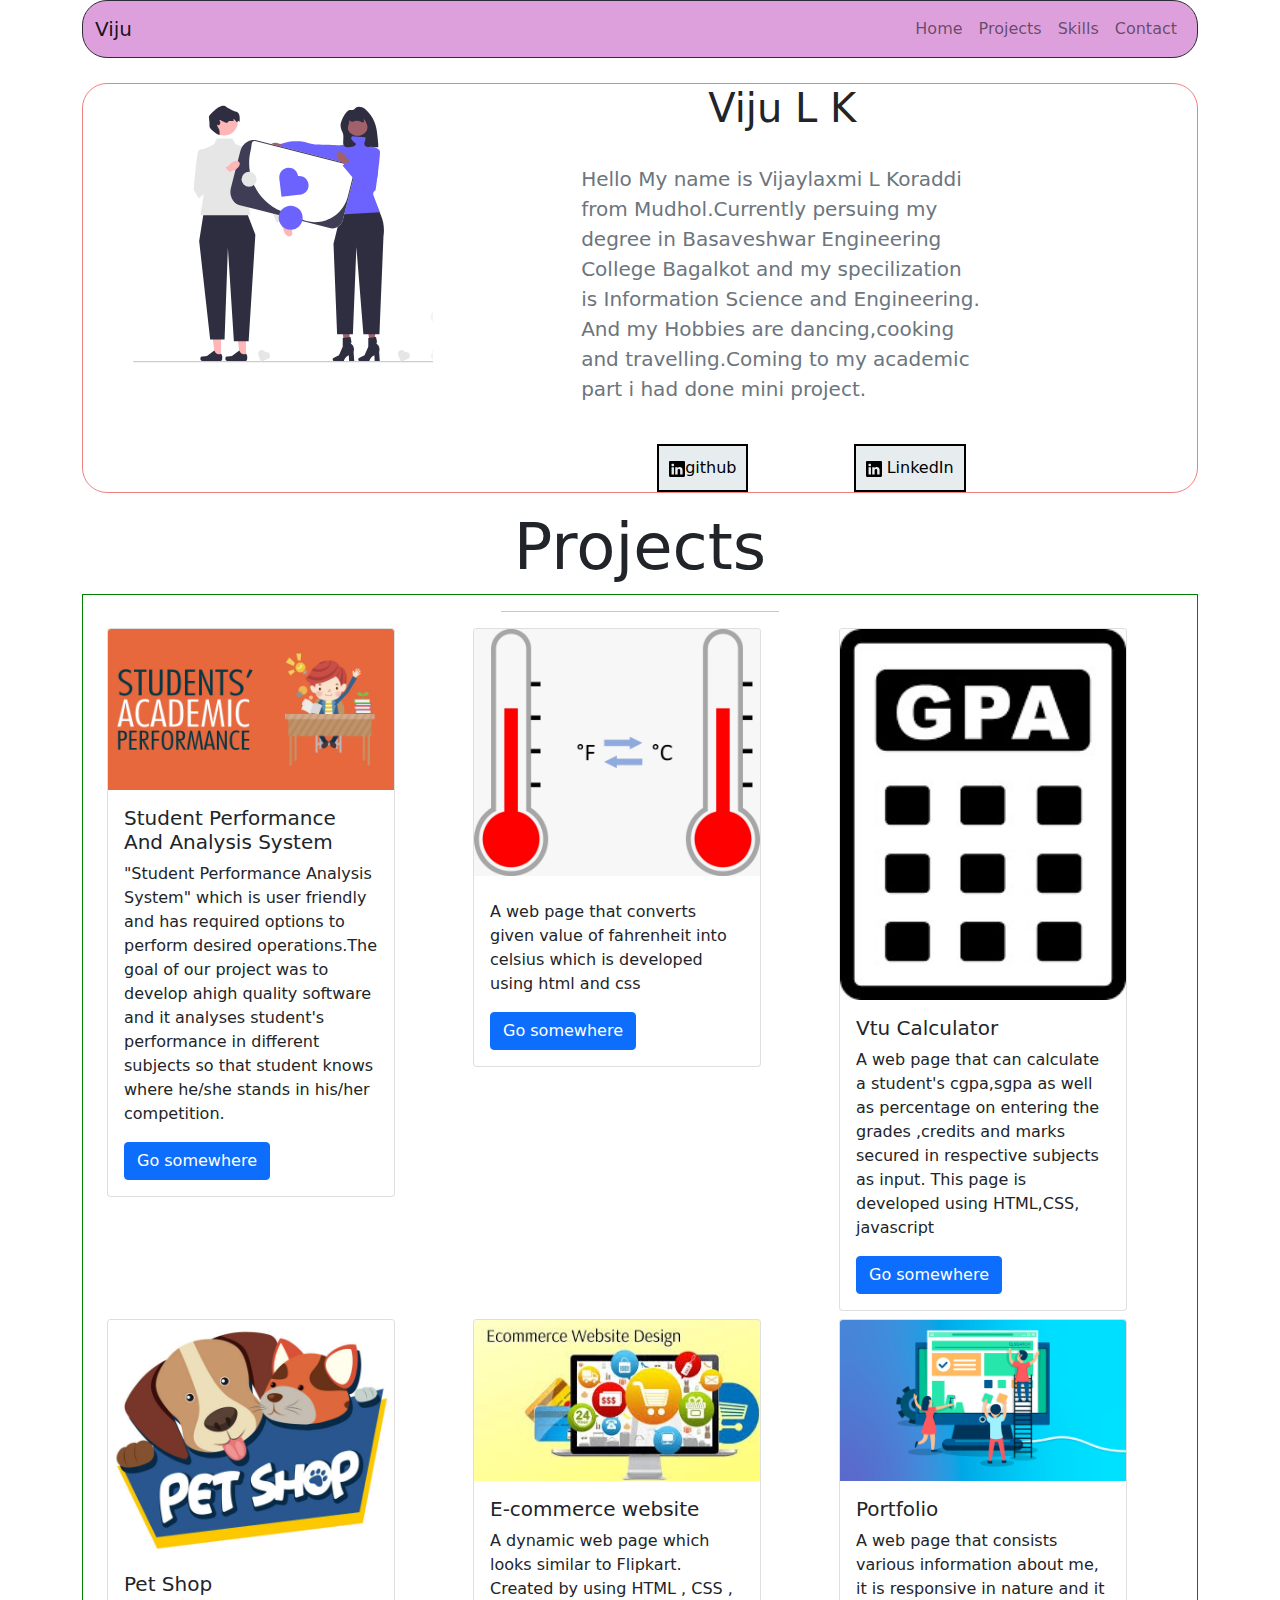
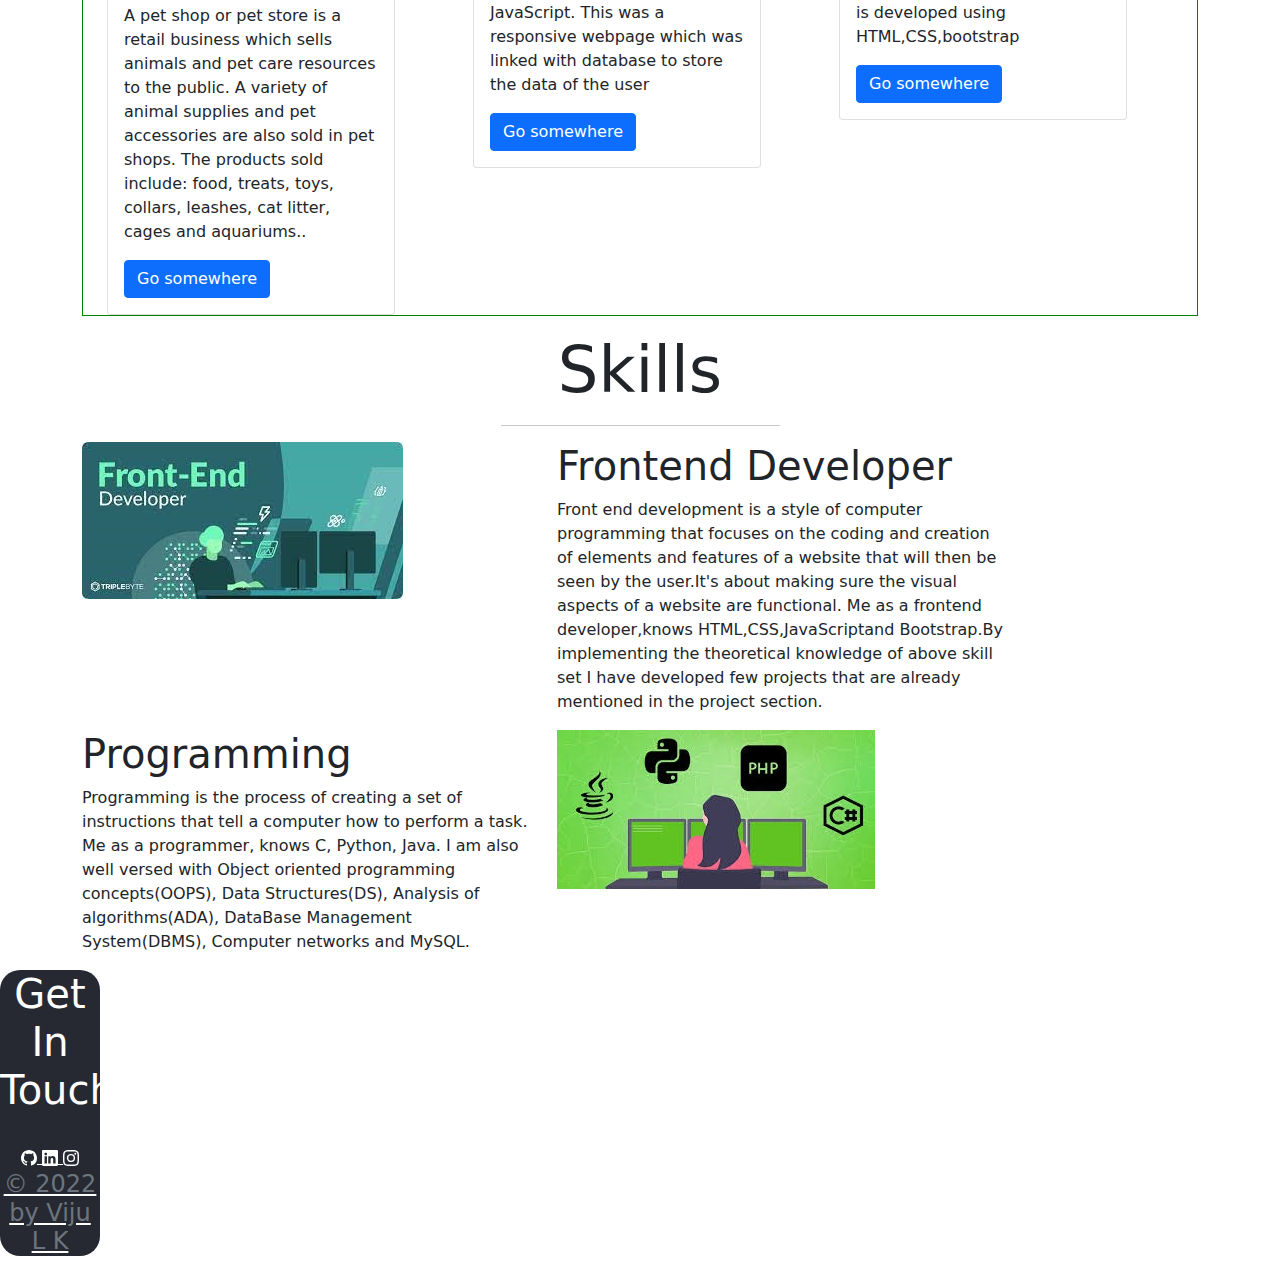
==== index.html @ 3e0feedc "Rename index7.html to index.html" ====
<!DOCTYPE html>
<html lang="en">

<head>
    <meta charset="UTF-8">
    <meta http-equiv="X-UA-Compatible" content="IE=edge">
    <meta name="viewport" content="width=device-width, initial-scale=1.0">
    <title>Document</title>
    <link rel="stylesheet" href="style11.css">
    <link rel="stylesheet" href="style4.css">

</head>

<body>
    <div class="container">
        <nav class="navbar navbar-expand-lg navbar-light sticky-top" style="background-color:plum;border:1px solid #2D2D34;border-radius:25px;">
            <div class="container">
                <a class="navbar-brand display-6" href="#">Viju</a>
            <button class="navbar-toggler" type="button" data-toggle="collapse" data-target="#navbarSupportedContent" aria-controls="navbarSupportedContent" aria-expanded="false" aria-label="Toggle navigation">
              <span class="navbar-toggler-icon"></span>
            </button>
          
            <div class="collapse navbar-collapse" id="navbarSupportedContent">
              <ul class="navbar-nav ms-auto">
                <li class="nav-item active">
                  <a class="nav-link" href="#">Home</a>
                </li>
                <li class="nav-item active">
                  <a class="nav-link" href="#projectid">Projects</a>
                </li>
                <li class="nav-item active">
                  <a class="nav-link" href="#skillnav">Skills</a>
                </li>
                <li class="nav-item active">
                  <a class="nav-link" href="#contactnav">Contact</a>
                </li>
              </ul>
            </div>
            </div>
          </nav>

        <div class="homestyle">
            <div class="row">
                <div class="col-sm-5">
                    <img src="undraw.svg" alt="image!!" style="margin-left:50px;height:300px;width:300px">
                </div>

                <div class="col-sm-5 col-12">
                    <h1 style="text-align: center;">Viju L K</h1>
                    <p class="lead text-muted p-4">Hello My name is Vijaylaxmi L Koraddi from Mudhol.Currently persuing
                        my degree in Basaveshwar Engineering College Bagalkot and my specilization is Information
                        Science and Engineering.
                        And my Hobbies are dancing,cooking and travelling.Coming to my academic part i had done mini
                        project.
                    </p>

                    <button type="button">
                        <svg xmlns="http://www.w3.org/2000/svg" width="16" height="16" fill="currentColor"
                            class="bi bi-github" viewB0x="0 0 16 16">
                            <path
                                d="M0 1.146C0 .513.526 0 1.175 0h13.65C15.474 0 16 .513 16 1.146v13.708c0 .633-.526 1.146-1.175 1.146H1.175C.526 16 0 15.487 0 14.854V1.146zm4.943 12.248V6.169H2.542v7.225h2.401zm-1.2-8.212c.837 0 1.358-.554 1.358-1.248-.015-.709-.52-1.248-1.342-1.248-.822 0-1.359.54-1.359 1.248 0 .694.521 1.248 1.327 1.248h.016zm4.908 8.212V9.359c0-.216.016-.432.08-.586.173-.431.568-.878 1.232-.878.869 0 1.216.662 1.216 1.634v3.865h2.401V9.25c0-2.22-1.184-3.252-2.764-3.252-1.274 0-1.845.7-2.165 1.193v.025h-.016a5.54 5.54 0 0 1 .016-.025V6.169h-2.4c.03.678 0 7.225 0 7.225h2.4z" />
                        </svg>github</button>

                    <button type="button">
                        <svg xmlns="http://www.w3.org/2000/svg" width="16" height="16" fill="currentColor"
                            class="bi bi-linkedin" viewBox="0 0 16 16">
                            <path
                                d="M0 1.146C0 .513.526 0 1.175 0h13.65C15.474 0 16 .513 16 1.146v13.708c0 .633-.526 1.146-1.175 1.146H1.175C.526 16 0 15.487 0 14.854V1.146zm4.943 12.248V6.169H2.542v7.225h2.401zm-1.2-8.212c.837 0 1.358-.554 1.358-1.248-.015-.709-.52-1.248-1.342-1.248-.822 0-1.359.54-1.359 1.248 0 .694.521 1.248 1.327 1.248h.016zm4.908 8.212V9.359c0-.216.016-.432.08-.586.173-.431.568-.878 1.232-.878.869 0 1.216.662 1.216 1.634v3.865h2.401V9.25c0-2.22-1.184-3.252-2.764-3.252-1.274 0-1.845.7-2.165 1.193v.025h-.016a5.54 5.54 0 0 1 .016-.025V6.169h-2.4c.03.678 0 7.225 0 7.225h2.4z" />
                        </svg> LinkedIn</button>
                    </button>
                </div>

            </div>

        </div>
        <div class="projectstyling" id="projectid">
            <h1 class="display-3 text-center mt-3">Projects</h1>
            <div class="cardbox">
                <hr class="w-25 mx-auto">
                <div class="row g-sm-2" style="margin-left: 20px;">
                    <div class="col-sm-4">
                        <div class="card" style="width: 18rem;">
                            <img src="Student.jpg" class="card-img-top img-fluid" alt="...">
                            <div class="card-body">
                                <h5 class="card-title">Student Performance And Analysis System</h5>
                                <p class="card-text">"Student Performance Analysis System" which is user friendly and has required options to
                                    perform desired operations.The goal of our project was to develop ahigh quality software and it
                                    analyses student's performance in different subjects so that student knows where he/she stands
                                    in his/her competition.</p>
                                <a href="#" class="btn btn-primary">Go somewhere</a>
                            </div>
                        </div>
                    </div>
                    <div class="col-sm-4">
                        <div class="card" style="width: 18rem;">
                            <img src="Temp.jpg" class="card-img-top img-fluid" alt="...">
                            <div class="card-body">
                                <h5 class="Temperature Convertor"></h5>
                                <p class="card-text">A web page that converts given value of fahrenheit into celsius which is developed using html and css</p>
                                <a href="#" class="btn btn-primary">Go somewhere</a>
                            </div>
                        </div>
                    </div>
                    <div class="col-sm-4">
                        <div class="card" style="width: 18rem;">
                            <img src="VTU.jpg" class="card-img-top img-fluid" alt="...">
                            <div class="card-body">
                                <h5 class="card-title">Vtu Calculator</h5>
                                <p class="card-text">A web page that can calculate a student's cgpa,sgpa as well as percentage on entering the grades ,credits and marks secured in respective subjects as input. This page is developed using HTML,CSS, javascript</p>
                                <a href="#" class="btn btn-primary">Go somewhere</a>
                            </div>
                        </div>
                    </div>
                    <div class="col-sm-4">
                        <div class="card" style="width: 18rem;">
                            <img src="Pet.jpg" class="card-img-top img-fluid" alt="...">
                            <div class="card-body">
                                <h5 class="card-title">Pet Shop</h5>
                                <p class="card-text">A pet shop or pet store is a retail business which sells animals and pet care resources to the public. A variety of animal supplies and pet accessories are also sold in pet shops. The products sold include: food, treats, toys, collars, leashes, cat litter, cages and aquariums..</p>
                                <a href="#" class="btn btn-primary">Go somewhere</a>
                            </div>
                        </div>
                    </div>
                    <div class="col-sm-4">
                        <div class="card" style="width: 18rem;">
                            <img src="Ec.jpg" class="card-img-top img-fluid" alt="...">
                            <div class="card-body">
                                <h5 class="card-title">E-commerce website</h5>
                                <p class="card-text">A dynamic web page which looks similar to Flipkart. Created by using HTML , CSS , JavaScript. This was a responsive webpage which was linked with database to store the data of the user</p>
                                <a href="#" class="btn btn-primary">Go somewhere</a>
                            </div>
                        </div>
                    </div>
                    <div class="col-sm-4">
                        <div class="card" style="width: 18rem;">
                            <img src="Portfolio.jpg" class="card-img-top img-fluid" alt="...">
                            <div class="card-body">
                                <h5 class="card-title">Portfolio</h5>
                                <p class="card-text">A web page that consists various information about me, it is responsive in nature and it is developed using HTML,CSS,bootstrap</p>
                                <a href="#" class="btn btn-primary">Go somewhere</a>
                            </div>
                        </div>
                    </div>
                </div>
            </div>
        </div>
        <div class="skillstyling" id="skillnav">
            <h1 class="display-3 text-center mt-3">Skills</h1>
            <hr class="w-25 mx-auto">
        </div>
        <div class="row">
            <div class="col-sm-5">
                <img src="frontend.jpg" alt="">
            </div>

            <div class="col-sm-5">
                <h1>Frontend Developer</h1>
                <p>Front end development is a style of computer programming that focuses on the coding and creation of elements and features of a website that will then be seen by the user.It's about making sure the visual aspects of a website are functional. Me as a frontend developer,knows HTML,CSS,JavaScriptand Bootstrap.By implementing the theoretical knowledge of above skill set I have developed few projects that are already mentioned in the project section.
                    </p>
            </div>

        </div>
        <div class="row">
            <div class="col-sm-5">
                <h1>Programming</h1>
                <p>Programming is the process of creating a set of instructions that tell a computer how to perform a task. Me as a programmer, knows C, Python, Java. I am also well versed with Object oriented programming concepts(OOPS), Data Structures(DS), Analysis of algorithms(ADA), DataBase Management System(DBMS), Computer networks and MySQL.
                   
                </p>
            </div>

            <div class="col-sm-5">
                <img src="Pgm.jpg" alt="">
            </div>
        </div>
    </div>

    <div class="footerstyling" id="contactnav">
        <h1 style="text-align:center">Get In Touch</h1>
        <div class="socialmedia">
            <a href="" style="text-align:center">
                <center>
                    <svg xmlns="http://www.w3.org/2000/svg" width="16" height="16" fill="currentColor"
                        class="bi bi-github" viewBox="0 0 16 16">
                        <path
                            d="M8 0C3.58 0 0 3.58 0 8c0 3.54 2.29 6.53 5.47 7.59.4.07.55-.17.55-.38 0-.19-.01-.82-.01-1.49-2.01.37-2.53-.49-2.69-.94-.09-.23-.48-.94-.82-1.13-.28-.15-.68-.52-.01-.53.63-.01 1.08.58 1.23.82.72 1.21 1.87.87 2.33.66.07-.52.28-.87.51-1.07-1.78-.2-3.64-.89-3.64-3.95 0-.87.31-1.59.82-2.15-.08-.2-.36-1.02.08-2.12 0 0 .67-.21 2.2.82.64-.18 1.32-.27 2-.27.68 0 1.36.09 2 .27 1.53-1.04 2.2-.82 2.2-.82.44 1.1.16 1.92.08 2.12.51.56.82 1.27.82 2.15 0 3.07-1.87 3.75-3.65 3.95.29.25.54.73.54 1.48 0 1.07-.01 1.93-.01 2.2 0 .21.15.46.55.38A8.012 8.012 0 0 0 16 8c0-4.42-3.58-8-8-8z" />
                    </svg>



                    <svg xmlns="http://www.w3.org/2000/svg" width="16" height="16" fill="currentColor"
                        class="bi bi-linkedin" viewBox="0 0 16 16">
                        <path
                            d="M0 1.146C0 .513.526 0 1.175 0h13.65C15.474 0 16 .513 16 1.146v13.708c0 .633-.526 1.146-1.175 1.146H1.175C.526 16 0 15.487 0 14.854V1.146zm4.943 12.248V6.169H2.542v7.225h2.401zm-1.2-8.212c.837 0 1.358-.554 1.358-1.248-.015-.709-.52-1.248-1.342-1.248-.822 0-1.359.54-1.359 1.248 0 .694.521 1.248 1.327 1.248h.016zm4.908 8.212V9.359c0-.216.016-.432.08-.586.173-.431.568-.878 1.232-.878.869 0 1.216.662 1.216 1.634v3.865h2.401V9.25c0-2.22-1.184-3.252-2.764-3.252-1.274 0-1.845.7-2.165 1.193v.025h-.016a5.54 5.54 0 0 1 .016-.025V6.169h-2.4c.03.678 0 7.225 0 7.225h2.4z" />
                    </svg>



                    <svg xmlns="http://www.w3.org/2000/svg" width="16" height="16" fill="currentColor"
                        class="bi bi-instagram" viewBox="0 0 16 16">
                        <path
                            d="M8 0C5.829 0 5.556.01 4.703.048 3.85.088 3.269.222 2.76.42a3.917 3.917 0 0 0-1.417.923A3.927 3.927 0 0 0 .42 2.76C.222 3.268.087 3.85.048 4.7.01 5.555 0 5.827 0 8.001c0 2.172.01 2.444.048 3.297.04.852.174 1.433.372 1.942.205.526.478.972.923 1.417.444.445.89.719 1.416.923.51.198 1.09.333 1.942.372C5.555 15.99 5.827 16 8 16s2.444-.01 3.298-.048c.851-.04 1.434-.174 1.943-.372a3.916 3.916 0 0 0 1.416-.923c.445-.445.718-.891.923-1.417.197-.509.332-1.09.372-1.942C15.99 10.445 16 10.173 16 8s-.01-2.445-.048-3.299c-.04-.851-.175-1.433-.372-1.941a3.926 3.926 0 0 0-.923-1.417A3.911 3.911 0 0 0 13.24.42c-.51-.198-1.092-.333-1.943-.372C10.443.01 10.172 0 7.998 0h.003zm-.717 1.442h.718c2.136 0 2.389.007 3.232.046.78.035 1.204.166 1.486.275.373.145.64.319.92.599.28.28.453.546.598.92.11.281.24.705.275 1.485.039.843.047 1.096.047 3.231s-.008 2.389-.047 3.232c-.035.78-.166 1.203-.275 1.485a2.47 2.47 0 0 1-.599.919c-.28.28-.546.453-.92.598-.28.11-.704.24-1.485.276-.843.038-1.096.047-3.232.047s-2.39-.009-3.233-.047c-.78-.036-1.203-.166-1.485-.276a2.478 2.478 0 0 1-.92-.598 2.48 2.48 0 0 1-.6-.92c-.109-.281-.24-.705-.275-1.485-.038-.843-.046-1.096-.046-3.233 0-2.136.008-2.388.046-3.231.036-.78.166-1.204.276-1.486.145-.373.319-.64.599-.92.28-.28.546-.453.92-.598.282-.11.705-.24 1.485-.276.738-.034 1.024-.044 2.515-.045v.002zm4.988 1.328a.96.96 0 1 0 0 1.92.96.96 0 0 0 0-1.92zm-4.27 1.122a4.109 4.109 0 1 0 0 8.217 4.109 4.109 0 0 0 0-8.217zm0 1.441a2.667 2.667 0 1 1 0 5.334 2.667 2.667 0 0 1 0-5.334z" />
                    </svg>
                    <h4 class="text-muted">&copy; 2022 by Viju L K</h4>
                </center>
            </a>
        </div>

    </div>
    </div>

    <script src="https://cdn.jsdelivr.net/npm/jquery@3.5.1/dist/jquery.slim.min.js"></script>
    <script src="https://cdn.jsdelivr.net/npm/popper.js@1.16.1/dist/umd/popper.min.js"></script>
    <script src="https://cdn.jsdelivr.net/npm/bootstrap@4.6.1/dist/js/bootstrap.min.js"></script>
</body>

</html>
---- style11.css ----
@charset "UTF-8";/*!
 * Bootstrap v5.0.2 (https://getbootstrap.com/)
 * Copyright 2011-2021 The Bootstrap Authors
 * Copyright 2011-2021 Twitter, Inc.
 * Licensed under MIT (https://github.com/twbs/bootstrap/blob/main/LICENSE)
 */:root{--bs-blue:#0d6efd;--bs-indigo:#6610f2;--bs-purple:#6f42c1;--bs-pink:#d63384;--bs-red:#dc3545;--bs-orange:#fd7e14;--bs-yellow:#ffc107;--bs-green:#198754;--bs-teal:#20c997;--bs-cyan:#0dcaf0;--bs-white:#fff;--bs-gray:#6c757d;--bs-gray-dark:#343a40;--bs-primary:#0d6efd;--bs-secondary:#6c757d;--bs-success:#198754;--bs-info:#0dcaf0;--bs-warning:#ffc107;--bs-danger:#dc3545;--bs-light:#f8f9fa;--bs-dark:#212529;--bs-font-sans-serif:system-ui,-apple-system,"Segoe UI",Roboto,"Helvetica Neue",Arial,"Noto Sans","Liberation Sans",sans-serif,"Apple Color Emoji","Segoe UI Emoji","Segoe UI Symbol","Noto Color Emoji";--bs-font-monospace:SFMono-Regular,Menlo,Monaco,Consolas,"Liberation Mono","Courier New",monospace;--bs-gradient:linear-gradient(180deg, rgba(255, 255, 255, 0.15), rgba(255, 255, 255, 0))}*,::after,::before{box-sizing:border-box}@media (prefers-reduced-motion:no-preference){:root{scroll-behavior:smooth}}body{margin:0;font-family:var(--bs-font-sans-serif);font-size:1rem;font-weight:400;line-height:1.5;color:#212529;background-color:#fff;-webkit-text-size-adjust:100%;-webkit-tap-highlight-color:transparent}hr{margin:1rem 0;color:inherit;background-color:currentColor;border:0;opacity:.25}hr:not([size]){height:1px}.h1,.h2,.h3,.h4,.h5,.h6,h1,h2,h3,h4,h5,h6{margin-top:0;margin-bottom:.5rem;font-weight:500;line-height:1.2}.h1,h1{font-size:calc(1.375rem + 1.5vw)}@media (min-width:1200px){.h1,h1{font-size:2.5rem}}.h2,h2{font-size:calc(1.325rem + .9vw)}@media (min-width:1200px){.h2,h2{font-size:2rem}}.h3,h3{font-size:calc(1.3rem + .6vw)}@media (min-width:1200px){.h3,h3{font-size:1.75rem}}.h4,h4{font-size:calc(1.275rem + .3vw)}@media (min-width:1200px){.h4,h4{font-size:1.5rem}}.h5,h5{font-size:1.25rem}.h6,h6{font-size:1rem}p{margin-top:0;margin-bottom:1rem}abbr[data-bs-original-title],abbr[title]{-webkit-text-decoration:underline dotted;text-decoration:underline dotted;cursor:help;-webkit-text-decoration-skip-ink:none;text-decoration-skip-ink:none}address{margin-bottom:1rem;font-style:normal;line-height:inherit}ol,ul{padding-left:2rem}dl,ol,ul{margin-top:0;margin-bottom:1rem}ol ol,ol ul,ul ol,ul ul{margin-bottom:0}dt{font-weight:700}dd{margin-bottom:.5rem;margin-left:0}blockquote{margin:0 0 1rem}b,strong{font-weight:bolder}.small,small{font-size:.875em}.mark,mark{padding:.2em;background-color:#fcf8e3}sub,sup{position:relative;font-size:.75em;line-height:0;vertical-align:baseline}sub{bottom:-.25em}sup{top:-.5em}a{color:#0d6efd;text-decoration:underline}a:hover{color:#0a58ca}a:not([href]):not([class]),a:not([href]):not([class]):hover{color:inherit;text-decoration:none}code,kbd,pre,samp{font-family:var(--bs-font-monospace);font-size:1em;direction:ltr;unicode-bidi:bidi-override}pre{display:block;margin-top:0;margin-bottom:1rem;overflow:auto;font-size:.875em}pre code{font-size:inherit;color:inherit;word-break:normal}code{font-size:.875em;color:#d63384;word-wrap:break-word}a>code{color:inherit}kbd{padding:.2rem .4rem;font-size:.875em;color:#fff;background-color:#212529;border-radius:.2rem}kbd kbd{padding:0;font-size:1em;font-weight:700}figure{margin:0 0 1rem}img,svg{vertical-align:middle}table{caption-side:bottom;border-collapse:collapse}caption{padding-top:.5rem;padding-bottom:.5rem;color:#6c757d;text-align:left}th{text-align:inherit;text-align:-webkit-match-parent}tbody,td,tfoot,th,thead,tr{border-color:inherit;border-style:solid;border-width:0}label{display:inline-block}button{border-radius:0}button:focus:not(:focus-visible){outline:0}button,input,optgroup,select,textarea{margin:0;font-family:inherit;font-size:inherit;line-height:inherit}button,select{text-transform:none}[role=button]{cursor:pointer}select{word-wrap:normal}select:disabled{opacity:1}[list]::-webkit-calendar-picker-indicator{display:none}[type=button],[type=reset],[type=submit],button{-webkit-appearance:button}[type=button]:not(:disabled),[type=reset]:not(:disabled),[type=submit]:not(:disabled),button:not(:disabled){cursor:pointer}::-moz-focus-inner{padding:0;border-style:none}textarea{resize:vertical}fieldset{min-width:0;padding:0;margin:0;border:0}legend{float:left;width:100%;padding:0;margin-bottom:.5rem;font-size:calc(1.275rem + .3vw);line-height:inherit}@media (min-width:1200px){legend{font-size:1.5rem}}legend+*{clear:left}::-webkit-datetime-edit-day-field,::-webkit-datetime-edit-fields-wrapper,::-webkit-datetime-edit-hour-field,::-webkit-datetime-edit-minute,::-webkit-datetime-edit-month-field,::-webkit-datetime-edit-text,::-webkit-datetime-edit-year-field{padding:0}::-webkit-inner-spin-button{height:auto}[type=search]{outline-offset:-2px;-webkit-appearance:textfield}::-webkit-search-decoration{-webkit-appearance:none}::-webkit-color-swatch-wrapper{padding:0}::file-selector-button{font:inherit}::-webkit-file-upload-button{font:inherit;-webkit-appearance:button}output{display:inline-block}iframe{border:0}summary{display:list-item;cursor:pointer}progress{vertical-align:baseline}[hidden]{display:none!important}.lead{font-size:1.25rem;font-weight:300}.display-1{font-size:calc(1.625rem + 4.5vw);font-weight:300;line-height:1.2}@media (min-width:1200px){.display-1{font-size:5rem}}.display-2{font-size:calc(1.575rem + 3.9vw);font-weight:300;line-height:1.2}@media (min-width:1200px){.display-2{font-size:4.5rem}}.display-3{font-size:calc(1.525rem + 3.3vw);font-weight:300;line-height:1.2}@media (min-width:1200px){.display-3{font-size:4rem}}.display-4{font-size:calc(1.475rem + 2.7vw);font-weight:300;line-height:1.2}@media (min-width:1200px){.display-4{font-size:3.5rem}}.display-5{font-size:calc(1.425rem + 2.1vw);font-weight:300;line-height:1.2}@media (min-width:1200px){.display-5{font-size:3rem}}.display-6{font-size:calc(1.375rem + 1.5vw);font-weight:300;line-height:1.2}@media (min-width:1200px){.display-6{font-size:2.5rem}}.list-unstyled{padding-left:0;list-style:none}.list-inline{padding-left:0;list-style:none}.list-inline-item{display:inline-block}.list-inline-item:not(:last-child){margin-right:.5rem}.initialism{font-size:.875em;text-transform:uppercase}.blockquote{margin-bottom:1rem;font-size:1.25rem}.blockquote>:last-child{margin-bottom:0}.blockquote-footer{margin-top:-1rem;margin-bottom:1rem;font-size:.875em;color:#6c757d}.blockquote-footer::before{content:"— "}.img-fluid{max-width:100%;height:auto}.img-thumbnail{padding:.25rem;background-color:#fff;border:1px solid #dee2e6;border-radius:.25rem;max-width:100%;height:auto}.figure{display:inline-block}.figure-img{margin-bottom:.5rem;line-height:1}.figure-caption{font-size:.875em;color:#6c757d}.container,.container-fluid,.container-lg,.container-md,.container-sm,.container-xl,.container-xxl{width:100%;padding-right:var(--bs-gutter-x,.75rem);padding-left:var(--bs-gutter-x,.75rem);margin-right:auto;margin-left:auto}@media (min-width:576px){.container,.container-sm{max-width:540px}}@media (min-width:768px){.container,.container-md,.container-sm{max-width:720px}}@media (min-width:992px){.container,.container-lg,.container-md,.container-sm{max-width:960px}}@media (min-width:1200px){.container,.container-lg,.container-md,.container-sm,.container-xl{max-width:1140px}}@media (min-width:1400px){.container,.container-lg,.container-md,.container-sm,.container-xl,.container-xxl{max-width:1320px}}.row{--bs-gutter-x:1.5rem;--bs-gutter-y:0;display:flex;flex-wrap:wrap;margin-top:calc(var(--bs-gutter-y) * -1);margin-right:calc(var(--bs-gutter-x) * -.5);margin-left:calc(var(--bs-gutter-x) * -.5)}.row>*{flex-shrink:0;width:100%;max-width:100%;padding-right:calc(var(--bs-gutter-x) * .5);padding-left:calc(var(--bs-gutter-x) * .5);margin-top:var(--bs-gutter-y)}.col{flex:1 0 0%}.row-cols-auto>*{flex:0 0 auto;width:auto}.row-cols-1>*{flex:0 0 auto;width:100%}.row-cols-2>*{flex:0 0 auto;width:50%}.row-cols-3>*{flex:0 0 auto;width:33.3333333333%}.row-cols-4>*{flex:0 0 auto;width:25%}.row-cols-5>*{flex:0 0 auto;width:20%}.row-cols-6>*{flex:0 0 auto;width:16.6666666667%}@media (min-width:576px){.col-sm{flex:1 0 0%}.row-cols-sm-auto>*{flex:0 0 auto;width:auto}.row-cols-sm-1>*{flex:0 0 auto;width:100%}.row-cols-sm-2>*{flex:0 0 auto;width:50%}.row-cols-sm-3>*{flex:0 0 auto;width:33.3333333333%}.row-cols-sm-4>*{flex:0 0 auto;width:25%}.row-cols-sm-5>*{flex:0 0 auto;width:20%}.row-cols-sm-6>*{flex:0 0 auto;width:16.6666666667%}}@media (min-width:768px){.col-md{flex:1 0 0%}.row-cols-md-auto>*{flex:0 0 auto;width:auto}.row-cols-md-1>*{flex:0 0 auto;width:100%}.row-cols-md-2>*{flex:0 0 auto;width:50%}.row-cols-md-3>*{flex:0 0 auto;width:33.3333333333%}.row-cols-md-4>*{flex:0 0 auto;width:25%}.row-cols-md-5>*{flex:0 0 auto;width:20%}.row-cols-md-6>*{flex:0 0 auto;width:16.6666666667%}}@media (min-width:992px){.col-lg{flex:1 0 0%}.row-cols-lg-auto>*{flex:0 0 auto;width:auto}.row-cols-lg-1>*{flex:0 0 auto;width:100%}.row-cols-lg-2>*{flex:0 0 auto;width:50%}.row-cols-lg-3>*{flex:0 0 auto;width:33.3333333333%}.row-cols-lg-4>*{flex:0 0 auto;width:25%}.row-cols-lg-5>*{flex:0 0 auto;width:20%}.row-cols-lg-6>*{flex:0 0 auto;width:16.6666666667%}}@media (min-width:1200px){.col-xl{flex:1 0 0%}.row-cols-xl-auto>*{flex:0 0 auto;width:auto}.row-cols-xl-1>*{flex:0 0 auto;width:100%}.row-cols-xl-2>*{flex:0 0 auto;width:50%}.row-cols-xl-3>*{flex:0 0 auto;width:33.3333333333%}.row-cols-xl-4>*{flex:0 0 auto;width:25%}.row-cols-xl-5>*{flex:0 0 auto;width:20%}.row-cols-xl-6>*{flex:0 0 auto;width:16.6666666667%}}@media (min-width:1400px){.col-xxl{flex:1 0 0%}.row-cols-xxl-auto>*{flex:0 0 auto;width:auto}.row-cols-xxl-1>*{flex:0 0 auto;width:100%}.row-cols-xxl-2>*{flex:0 0 auto;width:50%}.row-cols-xxl-3>*{flex:0 0 auto;width:33.3333333333%}.row-cols-xxl-4>*{flex:0 0 auto;width:25%}.row-cols-xxl-5>*{flex:0 0 auto;width:20%}.row-cols-xxl-6>*{flex:0 0 auto;width:16.6666666667%}}.col-auto{flex:0 0 auto;width:auto}.col-1{flex:0 0 auto;width:8.33333333%}.col-2{flex:0 0 auto;width:16.66666667%}.col-3{flex:0 0 auto;width:25%}.col-4{flex:0 0 auto;width:33.33333333%}.col-5{flex:0 0 auto;width:41.66666667%}.col-6{flex:0 0 auto;width:50%}.col-7{flex:0 0 auto;width:58.33333333%}.col-8{flex:0 0 auto;width:66.66666667%}.col-9{flex:0 0 auto;width:75%}.col-10{flex:0 0 auto;width:83.33333333%}.col-11{flex:0 0 auto;width:91.66666667%}.col-12{flex:0 0 auto;width:100%}.offset-1{margin-left:8.33333333%}.offset-2{margin-left:16.66666667%}.offset-3{margin-left:25%}.offset-4{margin-left:33.33333333%}.offset-5{margin-left:41.66666667%}.offset-6{margin-left:50%}.offset-7{margin-left:58.33333333%}.offset-8{margin-left:66.66666667%}.offset-9{margin-left:75%}.offset-10{margin-left:83.33333333%}.offset-11{margin-left:91.66666667%}.g-0,.gx-0{--bs-gutter-x:0}.g-0,.gy-0{--bs-gutter-y:0}.g-1,.gx-1{--bs-gutter-x:0.25rem}.g-1,.gy-1{--bs-gutter-y:0.25rem}.g-2,.gx-2{--bs-gutter-x:0.5rem}.g-2,.gy-2{--bs-gutter-y:0.5rem}.g-3,.gx-3{--bs-gutter-x:1rem}.g-3,.gy-3{--bs-gutter-y:1rem}.g-4,.gx-4{--bs-gutter-x:1.5rem}.g-4,.gy-4{--bs-gutter-y:1.5rem}.g-5,.gx-5{--bs-gutter-x:3rem}.g-5,.gy-5{--bs-gutter-y:3rem}@media (min-width:576px){.col-sm-auto{flex:0 0 auto;width:auto}.col-sm-1{flex:0 0 auto;width:8.33333333%}.col-sm-2{flex:0 0 auto;width:16.66666667%}.col-sm-3{flex:0 0 auto;width:25%}.col-sm-4{flex:0 0 auto;width:33.33333333%}.col-sm-5{flex:0 0 auto;width:41.66666667%}.col-sm-6{flex:0 0 auto;width:50%}.col-sm-7{flex:0 0 auto;width:58.33333333%}.col-sm-8{flex:0 0 auto;width:66.66666667%}.col-sm-9{flex:0 0 auto;width:75%}.col-sm-10{flex:0 0 auto;width:83.33333333%}.col-sm-11{flex:0 0 auto;width:91.66666667%}.col-sm-12{flex:0 0 auto;width:100%}.offset-sm-0{margin-left:0}.offset-sm-1{margin-left:8.33333333%}.offset-sm-2{margin-left:16.66666667%}.offset-sm-3{margin-left:25%}.offset-sm-4{margin-left:33.33333333%}.offset-sm-5{margin-left:41.66666667%}.offset-sm-6{margin-left:50%}.offset-sm-7{margin-left:58.33333333%}.offset-sm-8{margin-left:66.66666667%}.offset-sm-9{margin-left:75%}.offset-sm-10{margin-left:83.33333333%}.offset-sm-11{margin-left:91.66666667%}.g-sm-0,.gx-sm-0{--bs-gutter-x:0}.g-sm-0,.gy-sm-0{--bs-gutter-y:0}.g-sm-1,.gx-sm-1{--bs-gutter-x:0.25rem}.g-sm-1,.gy-sm-1{--bs-gutter-y:0.25rem}.g-sm-2,.gx-sm-2{--bs-gutter-x:0.5rem}.g-sm-2,.gy-sm-2{--bs-gutter-y:0.5rem}.g-sm-3,.gx-sm-3{--bs-gutter-x:1rem}.g-sm-3,.gy-sm-3{--bs-gutter-y:1rem}.g-sm-4,.gx-sm-4{--bs-gutter-x:1.5rem}.g-sm-4,.gy-sm-4{--bs-gutter-y:1.5rem}.g-sm-5,.gx-sm-5{--bs-gutter-x:3rem}.g-sm-5,.gy-sm-5{--bs-gutter-y:3rem}}@media (min-width:768px){.col-md-auto{flex:0 0 auto;width:auto}.col-md-1{flex:0 0 auto;width:8.33333333%}.col-md-2{flex:0 0 auto;width:16.66666667%}.col-md-3{flex:0 0 auto;width:25%}.col-md-4{flex:0 0 auto;width:33.33333333%}.col-md-5{flex:0 0 auto;width:41.66666667%}.col-md-6{flex:0 0 auto;width:50%}.col-md-7{flex:0 0 auto;width:58.33333333%}.col-md-8{flex:0 0 auto;width:66.66666667%}.col-md-9{flex:0 0 auto;width:75%}.col-md-10{flex:0 0 auto;width:83.33333333%}.col-md-11{flex:0 0 auto;width:91.66666667%}.col-md-12{flex:0 0 auto;width:100%}.offset-md-0{margin-left:0}.offset-md-1{margin-left:8.33333333%}.offset-md-2{margin-left:16.66666667%}.offset-md-3{margin-left:25%}.offset-md-4{margin-left:33.33333333%}.offset-md-5{margin-left:41.66666667%}.offset-md-6{margin-left:50%}.offset-md-7{margin-left:58.33333333%}.offset-md-8{margin-left:66.66666667%}.offset-md-9{margin-left:75%}.offset-md-10{margin-left:83.33333333%}.offset-md-11{margin-left:91.66666667%}.g-md-0,.gx-md-0{--bs-gutter-x:0}.g-md-0,.gy-md-0{--bs-gutter-y:0}.g-md-1,.gx-md-1{--bs-gutter-x:0.25rem}.g-md-1,.gy-md-1{--bs-gutter-y:0.25rem}.g-md-2,.gx-md-2{--bs-gutter-x:0.5rem}.g-md-2,.gy-md-2{--bs-gutter-y:0.5rem}.g-md-3,.gx-md-3{--bs-gutter-x:1rem}.g-md-3,.gy-md-3{--bs-gutter-y:1rem}.g-md-4,.gx-md-4{--bs-gutter-x:1.5rem}.g-md-4,.gy-md-4{--bs-gutter-y:1.5rem}.g-md-5,.gx-md-5{--bs-gutter-x:3rem}.g-md-5,.gy-md-5{--bs-gutter-y:3rem}}@media (min-width:992px){.col-lg-auto{flex:0 0 auto;width:auto}.col-lg-1{flex:0 0 auto;width:8.33333333%}.col-lg-2{flex:0 0 auto;width:16.66666667%}.col-lg-3{flex:0 0 auto;width:25%}.col-lg-4{flex:0 0 auto;width:33.33333333%}.col-lg-5{flex:0 0 auto;width:41.66666667%}.col-lg-6{flex:0 0 auto;width:50%}.col-lg-7{flex:0 0 auto;width:58.33333333%}.col-lg-8{flex:0 0 auto;width:66.66666667%}.col-lg-9{flex:0 0 auto;width:75%}.col-lg-10{flex:0 0 auto;width:83.33333333%}.col-lg-11{flex:0 0 auto;width:91.66666667%}.col-lg-12{flex:0 0 auto;width:100%}.offset-lg-0{margin-left:0}.offset-lg-1{margin-left:8.33333333%}.offset-lg-2{margin-left:16.66666667%}.offset-lg-3{margin-left:25%}.offset-lg-4{margin-left:33.33333333%}.offset-lg-5{margin-left:41.66666667%}.offset-lg-6{margin-left:50%}.offset-lg-7{margin-left:58.33333333%}.offset-lg-8{margin-left:66.66666667%}.offset-lg-9{margin-left:75%}.offset-lg-10{margin-left:83.33333333%}.offset-lg-11{margin-left:91.66666667%}.g-lg-0,.gx-lg-0{--bs-gutter-x:0}.g-lg-0,.gy-lg-0{--bs-gutter-y:0}.g-lg-1,.gx-lg-1{--bs-gutter-x:0.25rem}.g-lg-1,.gy-lg-1{--bs-gutter-y:0.25rem}.g-lg-2,.gx-lg-2{--bs-gutter-x:0.5rem}.g-lg-2,.gy-lg-2{--bs-gutter-y:0.5rem}.g-lg-3,.gx-lg-3{--bs-gutter-x:1rem}.g-lg-3,.gy-lg-3{--bs-gutter-y:1rem}.g-lg-4,.gx-lg-4{--bs-gutter-x:1.5rem}.g-lg-4,.gy-lg-4{--bs-gutter-y:1.5rem}.g-lg-5,.gx-lg-5{--bs-gutter-x:3rem}.g-lg-5,.gy-lg-5{--bs-gutter-y:3rem}}@media (min-width:1200px){.col-xl-auto{flex:0 0 auto;width:auto}.col-xl-1{flex:0 0 auto;width:8.33333333%}.col-xl-2{flex:0 0 auto;width:16.66666667%}.col-xl-3{flex:0 0 auto;width:25%}.col-xl-4{flex:0 0 auto;width:33.33333333%}.col-xl-5{flex:0 0 auto;width:41.66666667%}.col-xl-6{flex:0 0 auto;width:50%}.col-xl-7{flex:0 0 auto;width:58.33333333%}.col-xl-8{flex:0 0 auto;width:66.66666667%}.col-xl-9{flex:0 0 auto;width:75%}.col-xl-10{flex:0 0 auto;width:83.33333333%}.col-xl-11{flex:0 0 auto;width:91.66666667%}.col-xl-12{flex:0 0 auto;width:100%}.offset-xl-0{margin-left:0}.offset-xl-1{margin-left:8.33333333%}.offset-xl-2{margin-left:16.66666667%}.offset-xl-3{margin-left:25%}.offset-xl-4{margin-left:33.33333333%}.offset-xl-5{margin-left:41.66666667%}.offset-xl-6{margin-left:50%}.offset-xl-7{margin-left:58.33333333%}.offset-xl-8{margin-left:66.66666667%}.offset-xl-9{margin-left:75%}.offset-xl-10{margin-left:83.33333333%}.offset-xl-11{margin-left:91.66666667%}.g-xl-0,.gx-xl-0{--bs-gutter-x:0}.g-xl-0,.gy-xl-0{--bs-gutter-y:0}.g-xl-1,.gx-xl-1{--bs-gutter-x:0.25rem}.g-xl-1,.gy-xl-1{--bs-gutter-y:0.25rem}.g-xl-2,.gx-xl-2{--bs-gutter-x:0.5rem}.g-xl-2,.gy-xl-2{--bs-gutter-y:0.5rem}.g-xl-3,.gx-xl-3{--bs-gutter-x:1rem}.g-xl-3,.gy-xl-3{--bs-gutter-y:1rem}.g-xl-4,.gx-xl-4{--bs-gutter-x:1.5rem}.g-xl-4,.gy-xl-4{--bs-gutter-y:1.5rem}.g-xl-5,.gx-xl-5{--bs-gutter-x:3rem}.g-xl-5,.gy-xl-5{--bs-gutter-y:3rem}}@media (min-width:1400px){.col-xxl-auto{flex:0 0 auto;width:auto}.col-xxl-1{flex:0 0 auto;width:8.33333333%}.col-xxl-2{flex:0 0 auto;width:16.66666667%}.col-xxl-3{flex:0 0 auto;width:25%}.col-xxl-4{flex:0 0 auto;width:33.33333333%}.col-xxl-5{flex:0 0 auto;width:41.66666667%}.col-xxl-6{flex:0 0 auto;width:50%}.col-xxl-7{flex:0 0 auto;width:58.33333333%}.col-xxl-8{flex:0 0 auto;width:66.66666667%}.col-xxl-9{flex:0 0 auto;width:75%}.col-xxl-10{flex:0 0 auto;width:83.33333333%}.col-xxl-11{flex:0 0 auto;width:91.66666667%}.col-xxl-12{flex:0 0 auto;width:100%}.offset-xxl-0{margin-left:0}.offset-xxl-1{margin-left:8.33333333%}.offset-xxl-2{margin-left:16.66666667%}.offset-xxl-3{margin-left:25%}.offset-xxl-4{margin-left:33.33333333%}.offset-xxl-5{margin-left:41.66666667%}.offset-xxl-6{margin-left:50%}.offset-xxl-7{margin-left:58.33333333%}.offset-xxl-8{margin-left:66.66666667%}.offset-xxl-9{margin-left:75%}.offset-xxl-10{margin-left:83.33333333%}.offset-xxl-11{margin-left:91.66666667%}.g-xxl-0,.gx-xxl-0{--bs-gutter-x:0}.g-xxl-0,.gy-xxl-0{--bs-gutter-y:0}.g-xxl-1,.gx-xxl-1{--bs-gutter-x:0.25rem}.g-xxl-1,.gy-xxl-1{--bs-gutter-y:0.25rem}.g-xxl-2,.gx-xxl-2{--bs-gutter-x:0.5rem}.g-xxl-2,.gy-xxl-2{--bs-gutter-y:0.5rem}.g-xxl-3,.gx-xxl-3{--bs-gutter-x:1rem}.g-xxl-3,.gy-xxl-3{--bs-gutter-y:1rem}.g-xxl-4,.gx-xxl-4{--bs-gutter-x:1.5rem}.g-xxl-4,.gy-xxl-4{--bs-gutter-y:1.5rem}.g-xxl-5,.gx-xxl-5{--bs-gutter-x:3rem}.g-xxl-5,.gy-xxl-5{--bs-gutter-y:3rem}}.table{--bs-table-bg:transparent;--bs-table-accent-bg:transparent;--bs-table-striped-color:#212529;--bs-table-striped-bg:rgba(0, 0, 0, 0.05);--bs-table-active-color:#212529;--bs-table-active-bg:rgba(0, 0, 0, 0.1);--bs-table-hover-color:#212529;--bs-table-hover-bg:rgba(0, 0, 0, 0.075);width:100%;margin-bottom:1rem;color:#212529;vertical-align:top;border-color:#dee2e6}.table>:not(caption)>*>*{padding:.5rem .5rem;background-color:var(--bs-table-bg);border-bottom-width:1px;box-shadow:inset 0 0 0 9999px var(--bs-table-accent-bg)}.table>tbody{vertical-align:inherit}.table>thead{vertical-align:bottom}.table>:not(:last-child)>:last-child>*{border-bottom-color:currentColor}.caption-top{caption-side:top}.table-sm>:not(caption)>*>*{padding:.25rem .25rem}.table-bordered>:not(caption)>*{border-width:1px 0}.table-bordered>:not(caption)>*>*{border-width:0 1px}.table-borderless>:not(caption)>*>*{border-bottom-width:0}.table-striped>tbody>tr:nth-of-type(odd){--bs-table-accent-bg:var(--bs-table-striped-bg);color:var(--bs-table-striped-color)}.table-active{--bs-table-accent-bg:var(--bs-table-active-bg);color:var(--bs-table-active-color)}.table-hover>tbody>tr:hover{--bs-table-accent-bg:var(--bs-table-hover-bg);color:var(--bs-table-hover-color)}.table-primary{--bs-table-bg:#cfe2ff;--bs-table-striped-bg:#c5d7f2;--bs-table-striped-color:#000;--bs-table-active-bg:#bacbe6;--bs-table-active-color:#000;--bs-table-hover-bg:#bfd1ec;--bs-table-hover-color:#000;color:#000;border-color:#bacbe6}.table-secondary{--bs-table-bg:#e2e3e5;--bs-table-striped-bg:#d7d8da;--bs-table-striped-color:#000;--bs-table-active-bg:#cbccce;--bs-table-active-color:#000;--bs-table-hover-bg:#d1d2d4;--bs-table-hover-color:#000;color:#000;border-color:#cbccce}.table-success{--bs-table-bg:#d1e7dd;--bs-table-striped-bg:#c7dbd2;--bs-table-striped-color:#000;--bs-table-active-bg:#bcd0c7;--bs-table-active-color:#000;--bs-table-hover-bg:#c1d6cc;--bs-table-hover-color:#000;color:#000;border-color:#bcd0c7}.table-info{--bs-table-bg:#cff4fc;--bs-table-striped-bg:#c5e8ef;--bs-table-striped-color:#000;--bs-table-active-bg:#badce3;--bs-table-active-color:#000;--bs-table-hover-bg:#bfe2e9;--bs-table-hover-color:#000;color:#000;border-color:#badce3}.table-warning{--bs-table-bg:#fff3cd;--bs-table-striped-bg:#f2e7c3;--bs-table-striped-color:#000;--bs-table-active-bg:#e6dbb9;--bs-table-active-color:#000;--bs-table-hover-bg:#ece1be;--bs-table-hover-color:#000;color:#000;border-color:#e6dbb9}.table-danger{--bs-table-bg:#f8d7da;--bs-table-striped-bg:#eccccf;--bs-table-striped-color:#000;--bs-table-active-bg:#dfc2c4;--bs-table-active-color:#000;--bs-table-hover-bg:#e5c7ca;--bs-table-hover-color:#000;color:#000;border-color:#dfc2c4}.table-light{--bs-table-bg:#f8f9fa;--bs-table-striped-bg:#ecedee;--bs-table-striped-color:#000;--bs-table-active-bg:#dfe0e1;--bs-table-active-color:#000;--bs-table-hover-bg:#e5e6e7;--bs-table-hover-color:#000;color:#000;border-color:#dfe0e1}.table-dark{--bs-table-bg:#212529;--bs-table-striped-bg:#2c3034;--bs-table-striped-color:#fff;--bs-table-active-bg:#373b3e;--bs-table-active-color:#fff;--bs-table-hover-bg:#323539;--bs-table-hover-color:#fff;color:#fff;border-color:#373b3e}.table-responsive{overflow-x:auto;-webkit-overflow-scrolling:touch}@media (max-width:575.98px){.table-responsive-sm{overflow-x:auto;-webkit-overflow-scrolling:touch}}@media (max-width:767.98px){.table-responsive-md{overflow-x:auto;-webkit-overflow-scrolling:touch}}@media (max-width:991.98px){.table-responsive-lg{overflow-x:auto;-webkit-overflow-scrolling:touch}}@media (max-width:1199.98px){.table-responsive-xl{overflow-x:auto;-webkit-overflow-scrolling:touch}}@media (max-width:1399.98px){.table-responsive-xxl{overflow-x:auto;-webkit-overflow-scrolling:touch}}.form-label{margin-bottom:.5rem}.col-form-label{padding-top:calc(.375rem + 1px);padding-bottom:calc(.375rem + 1px);margin-bottom:0;font-size:inherit;line-height:1.5}.col-form-label-lg{padding-top:calc(.5rem + 1px);padding-bottom:calc(.5rem + 1px);font-size:1.25rem}.col-form-label-sm{padding-top:calc(.25rem + 1px);padding-bottom:calc(.25rem + 1px);font-size:.875rem}.form-text{margin-top:.25rem;font-size:.875em;color:#6c757d}.form-control{display:block;width:100%;padding:.375rem .75rem;font-size:1rem;font-weight:400;line-height:1.5;color:#212529;background-color:#fff;background-clip:padding-box;border:1px solid #ced4da;-webkit-appearance:none;-moz-appearance:none;appearance:none;border-radius:.25rem;transition:border-color .15s ease-in-out,box-shadow .15s ease-in-out}@media (prefers-reduced-motion:reduce){.form-control{transition:none}}.form-control[type=file]{overflow:hidden}.form-control[type=file]:not(:disabled):not([readonly]){cursor:pointer}.form-control:focus{color:#212529;background-color:#fff;border-color:#86b7fe;outline:0;box-shadow:0 0 0 .25rem rgba(13,110,253,.25)}.form-control::-webkit-date-and-time-value{height:1.5em}.form-control::-moz-placeholder{color:#6c757d;opacity:1}.form-control::placeholder{color:#6c757d;opacity:1}.form-control:disabled,.form-control[readonly]{background-color:#e9ecef;opacity:1}.form-control::file-selector-button{padding:.375rem .75rem;margin:-.375rem -.75rem;-webkit-margin-end:.75rem;margin-inline-end:.75rem;color:#212529;background-color:#e9ecef;pointer-events:none;border-color:inherit;border-style:solid;border-width:0;border-inline-end-width:1px;border-radius:0;transition:color .15s ease-in-out,background-color .15s ease-in-out,border-color .15s ease-in-out,box-shadow .15s ease-in-out}@media (prefers-reduced-motion:reduce){.form-control::file-selector-button{transition:none}}.form-control:hover:not(:disabled):not([readonly])::file-selector-button{background-color:#dde0e3}.form-control::-webkit-file-upload-button{padding:.375rem .75rem;margin:-.375rem -.75rem;-webkit-margin-end:.75rem;margin-inline-end:.75rem;color:#212529;background-color:#e9ecef;pointer-events:none;border-color:inherit;border-style:solid;border-width:0;border-inline-end-width:1px;border-radius:0;-webkit-transition:color .15s ease-in-out,background-color .15s ease-in-out,border-color .15s ease-in-out,box-shadow .15s ease-in-out;transition:color .15s ease-in-out,background-color .15s ease-in-out,border-color .15s ease-in-out,box-shadow .15s ease-in-out}@media (prefers-reduced-motion:reduce){.form-control::-webkit-file-upload-button{-webkit-transition:none;transition:none}}.form-control:hover:not(:disabled):not([readonly])::-webkit-file-upload-button{background-color:#dde0e3}.form-control-plaintext{display:block;width:100%;padding:.375rem 0;margin-bottom:0;line-height:1.5;color:#212529;background-color:transparent;border:solid transparent;border-width:1px 0}.form-control-plaintext.form-control-lg,.form-control-plaintext.form-control-sm{padding-right:0;padding-left:0}.form-control-sm{min-height:calc(1.5em + (.5rem + 2px));padding:.25rem .5rem;font-size:.875rem;border-radius:.2rem}.form-control-sm::file-selector-button{padding:.25rem .5rem;margin:-.25rem -.5rem;-webkit-margin-end:.5rem;margin-inline-end:.5rem}.form-control-sm::-webkit-file-upload-button{padding:.25rem .5rem;margin:-.25rem -.5rem;-webkit-margin-end:.5rem;margin-inline-end:.5rem}.form-control-lg{min-height:calc(1.5em + (1rem + 2px));padding:.5rem 1rem;font-size:1.25rem;border-radius:.3rem}.form-control-lg::file-selector-button{padding:.5rem 1rem;margin:-.5rem -1rem;-webkit-margin-end:1rem;margin-inline-end:1rem}.form-control-lg::-webkit-file-upload-button{padding:.5rem 1rem;margin:-.5rem -1rem;-webkit-margin-end:1rem;margin-inline-end:1rem}textarea.form-control{min-height:calc(1.5em + (.75rem + 2px))}textarea.form-control-sm{min-height:calc(1.5em + (.5rem + 2px))}textarea.form-control-lg{min-height:calc(1.5em + (1rem + 2px))}.form-control-color{max-width:3rem;height:auto;padding:.375rem}.form-control-color:not(:disabled):not([readonly]){cursor:pointer}.form-control-color::-moz-color-swatch{height:1.5em;border-radius:.25rem}.form-control-color::-webkit-color-swatch{height:1.5em;border-radius:.25rem}.form-select{display:block;width:100%;padding:.375rem 2.25rem .375rem .75rem;-moz-padding-start:calc(0.75rem - 3px);font-size:1rem;font-weight:400;line-height:1.5;color:#212529;background-color:#fff;background-image:url("data:image/svg+xml,%3csvg xmlns='http://www.w3.org/2000/svg' viewBox='0 0 16 16'%3e%3cpath fill='none' stroke='%23343a40' stroke-linecap='round' stroke-linejoin='round' stroke-width='2' d='M2 5l6 6 6-6'/%3e%3c/svg%3e");background-repeat:no-repeat;background-position:right .75rem center;background-size:16px 12px;border:1px solid #ced4da;border-radius:.25rem;transition:border-color .15s ease-in-out,box-shadow .15s ease-in-out;-webkit-appearance:none;-moz-appearance:none;appearance:none}@media (prefers-reduced-motion:reduce){.form-select{transition:none}}.form-select:focus{border-color:#86b7fe;outline:0;box-shadow:0 0 0 .25rem rgba(13,110,253,.25)}.form-select[multiple],.form-select[size]:not([size="1"]){padding-right:.75rem;background-image:none}.form-select:disabled{background-color:#e9ecef}.form-select:-moz-focusring{color:transparent;text-shadow:0 0 0 #212529}.form-select-sm{padding-top:.25rem;padding-bottom:.25rem;padding-left:.5rem;font-size:.875rem}.form-select-lg{padding-top:.5rem;padding-bottom:.5rem;padding-left:1rem;font-size:1.25rem}.form-check{display:block;min-height:1.5rem;padding-left:1.5em;margin-bottom:.125rem}.form-check .form-check-input{float:left;margin-left:-1.5em}.form-check-input{width:1em;height:1em;margin-top:.25em;vertical-align:top;background-color:#fff;background-repeat:no-repeat;background-position:center;background-size:contain;border:1px solid rgba(0,0,0,.25);-webkit-appearance:none;-moz-appearance:none;appearance:none;-webkit-print-color-adjust:exact;color-adjust:exact}.form-check-input[type=checkbox]{border-radius:.25em}.form-check-input[type=radio]{border-radius:50%}.form-check-input:active{filter:brightness(90%)}.form-check-input:focus{border-color:#86b7fe;outline:0;box-shadow:0 0 0 .25rem rgba(13,110,253,.25)}.form-check-input:checked{background-color:#0d6efd;border-color:#0d6efd}.form-check-input:checked[type=checkbox]{background-image:url("data:image/svg+xml,%3csvg xmlns='http://www.w3.org/2000/svg' viewBox='0 0 20 20'%3e%3cpath fill='none' stroke='%23fff' stroke-linecap='round' stroke-linejoin='round' stroke-width='3' d='M6 10l3 3l6-6'/%3e%3c/svg%3e")}.form-check-input:checked[type=radio]{background-image:url("data:image/svg+xml,%3csvg xmlns='http://www.w3.org/2000/svg' viewBox='-4 -4 8 8'%3e%3ccircle r='2' fill='%23fff'/%3e%3c/svg%3e")}.form-check-input[type=checkbox]:indeterminate{background-color:#0d6efd;border-color:#0d6efd;background-image:url("data:image/svg+xml,%3csvg xmlns='http://www.w3.org/2000/svg' viewBox='0 0 20 20'%3e%3cpath fill='none' stroke='%23fff' stroke-linecap='round' stroke-linejoin='round' stroke-width='3' d='M6 10h8'/%3e%3c/svg%3e")}.form-check-input:disabled{pointer-events:none;filter:none;opacity:.5}.form-check-input:disabled~.form-check-label,.form-check-input[disabled]~.form-check-label{opacity:.5}.form-switch{padding-left:2.5em}.form-switch .form-check-input{width:2em;margin-left:-2.5em;background-image:url("data:image/svg+xml,%3csvg xmlns='http://www.w3.org/2000/svg' viewBox='-4 -4 8 8'%3e%3ccircle r='3' fill='rgba%280, 0, 0, 0.25%29'/%3e%3c/svg%3e");background-position:left center;border-radius:2em;transition:background-position .15s ease-in-out}@media (prefers-reduced-motion:reduce){.form-switch .form-check-input{transition:none}}.form-switch .form-check-input:focus{background-image:url("data:image/svg+xml,%3csvg xmlns='http://www.w3.org/2000/svg' viewBox='-4 -4 8 8'%3e%3ccircle r='3' fill='%2386b7fe'/%3e%3c/svg%3e")}.form-switch .form-check-input:checked{background-position:right center;background-image:url("data:image/svg+xml,%3csvg xmlns='http://www.w3.org/2000/svg' viewBox='-4 -4 8 8'%3e%3ccircle r='3' fill='%23fff'/%3e%3c/svg%3e")}.form-check-inline{display:inline-block;margin-right:1rem}.btn-check{position:absolute;clip:rect(0,0,0,0);pointer-events:none}.btn-check:disabled+.btn,.btn-check[disabled]+.btn{pointer-events:none;filter:none;opacity:.65}.form-range{width:100%;height:1.5rem;padding:0;background-color:transparent;-webkit-appearance:none;-moz-appearance:none;appearance:none}.form-range:focus{outline:0}.form-range:focus::-webkit-slider-thumb{box-shadow:0 0 0 1px #fff,0 0 0 .25rem rgba(13,110,253,.25)}.form-range:focus::-moz-range-thumb{box-shadow:0 0 0 1px #fff,0 0 0 .25rem rgba(13,110,253,.25)}.form-range::-moz-focus-outer{border:0}.form-range::-webkit-slider-thumb{width:1rem;height:1rem;margin-top:-.25rem;background-color:#0d6efd;border:0;border-radius:1rem;-webkit-transition:background-color .15s ease-in-out,border-color .15s ease-in-out,box-shadow .15s ease-in-out;transition:background-color .15s ease-in-out,border-color .15s ease-in-out,box-shadow .15s ease-in-out;-webkit-appearance:none;appearance:none}@media (prefers-reduced-motion:reduce){.form-range::-webkit-slider-thumb{-webkit-transition:none;transition:none}}.form-range::-webkit-slider-thumb:active{background-color:#b6d4fe}.form-range::-webkit-slider-runnable-track{width:100%;height:.5rem;color:transparent;cursor:pointer;background-color:#dee2e6;border-color:transparent;border-radius:1rem}.form-range::-moz-range-thumb{width:1rem;height:1rem;background-color:#0d6efd;border:0;border-radius:1rem;-moz-transition:background-color .15s ease-in-out,border-color .15s ease-in-out,box-shadow .15s ease-in-out;transition:background-color .15s ease-in-out,border-color .15s ease-in-out,box-shadow .15s ease-in-out;-moz-appearance:none;appearance:none}@media (prefers-reduced-motion:reduce){.form-range::-moz-range-thumb{-moz-transition:none;transition:none}}.form-range::-moz-range-thumb:active{background-color:#b6d4fe}.form-range::-moz-range-track{width:100%;height:.5rem;color:transparent;cursor:pointer;background-color:#dee2e6;border-color:transparent;border-radius:1rem}.form-range:disabled{pointer-events:none}.form-range:disabled::-webkit-slider-thumb{background-color:#adb5bd}.form-range:disabled::-moz-range-thumb{background-color:#adb5bd}.form-floating{position:relative}.form-floating>.form-control,.form-floating>.form-select{height:calc(3.5rem + 2px);line-height:1.25}.form-floating>label{position:absolute;top:0;left:0;height:100%;padding:1rem .75rem;pointer-events:none;border:1px solid transparent;transform-origin:0 0;transition:opacity .1s ease-in-out,transform .1s ease-in-out}@media (prefers-reduced-motion:reduce){.form-floating>label{transition:none}}.form-floating>.form-control{padding:1rem .75rem}.form-floating>.form-control::-moz-placeholder{color:transparent}.form-floating>.form-control::placeholder{color:transparent}.form-floating>.form-control:not(:-moz-placeholder-shown){padding-top:1.625rem;padding-bottom:.625rem}.form-floating>.form-control:focus,.form-floating>.form-control:not(:placeholder-shown){padding-top:1.625rem;padding-bottom:.625rem}.form-floating>.form-control:-webkit-autofill{padding-top:1.625rem;padding-bottom:.625rem}.form-floating>.form-select{padding-top:1.625rem;padding-bottom:.625rem}.form-floating>.form-control:not(:-moz-placeholder-shown)~label{opacity:.65;transform:scale(.85) translateY(-.5rem) translateX(.15rem)}.form-floating>.form-control:focus~label,.form-floating>.form-control:not(:placeholder-shown)~label,.form-floating>.form-select~label{opacity:.65;transform:scale(.85) translateY(-.5rem) translateX(.15rem)}.form-floating>.form-control:-webkit-autofill~label{opacity:.65;transform:scale(.85) translateY(-.5rem) translateX(.15rem)}.input-group{position:relative;display:flex;flex-wrap:wrap;align-items:stretch;width:100%}.input-group>.form-control,.input-group>.form-select{position:relative;flex:1 1 auto;width:1%;min-width:0}.input-group>.form-control:focus,.input-group>.form-select:focus{z-index:3}.input-group .btn{position:relative;z-index:2}.input-group .btn:focus{z-index:3}.input-group-text{display:flex;align-items:center;padding:.375rem .75rem;font-size:1rem;font-weight:400;line-height:1.5;color:#212529;text-align:center;white-space:nowrap;background-color:#e9ecef;border:1px solid #ced4da;border-radius:.25rem}.input-group-lg>.btn,.input-group-lg>.form-control,.input-group-lg>.form-select,.input-group-lg>.input-group-text{padding:.5rem 1rem;font-size:1.25rem;border-radius:.3rem}.input-group-sm>.btn,.input-group-sm>.form-control,.input-group-sm>.form-select,.input-group-sm>.input-group-text{padding:.25rem .5rem;font-size:.875rem;border-radius:.2rem}.input-group-lg>.form-select,.input-group-sm>.form-select{padding-right:3rem}.input-group:not(.has-validation)>.dropdown-toggle:nth-last-child(n+3),.input-group:not(.has-validation)>:not(:last-child):not(.dropdown-toggle):not(.dropdown-menu){border-top-right-radius:0;border-bottom-right-radius:0}.input-group.has-validation>.dropdown-toggle:nth-last-child(n+4),.input-group.has-validation>:nth-last-child(n+3):not(.dropdown-toggle):not(.dropdown-menu){border-top-right-radius:0;border-bottom-right-radius:0}.input-group>:not(:first-child):not(.dropdown-menu):not(.valid-tooltip):not(.valid-feedback):not(.invalid-tooltip):not(.invalid-feedback){margin-left:-1px;border-top-left-radius:0;border-bottom-left-radius:0}.valid-feedback{display:none;width:100%;margin-top:.25rem;font-size:.875em;color:#198754}.valid-tooltip{position:absolute;top:100%;z-index:5;display:none;max-width:100%;padding:.25rem .5rem;margin-top:.1rem;font-size:.875rem;color:#fff;background-color:rgba(25,135,84,.9);border-radius:.25rem}.is-valid~.valid-feedback,.is-valid~.valid-tooltip,.was-validated :valid~.valid-feedback,.was-validated :valid~.valid-tooltip{display:block}.form-control.is-valid,.was-validated .form-control:valid{border-color:#198754;padding-right:calc(1.5em + .75rem);background-image:url("data:image/svg+xml,%3csvg xmlns='http://www.w3.org/2000/svg' viewBox='0 0 8 8'%3e%3cpath fill='%23198754' d='M2.3 6.73L.6 4.53c-.4-1.04.46-1.4 1.1-.8l1.1 1.4 3.4-3.8c.6-.63 1.6-.27 1.2.7l-4 4.6c-.43.5-.8.4-1.1.1z'/%3e%3c/svg%3e");background-repeat:no-repeat;background-position:right calc(.375em + .1875rem) center;background-size:calc(.75em + .375rem) calc(.75em + .375rem)}.form-control.is-valid:focus,.was-validated .form-control:valid:focus{border-color:#198754;box-shadow:0 0 0 .25rem rgba(25,135,84,.25)}.was-validated textarea.form-control:valid,textarea.form-control.is-valid{padding-right:calc(1.5em + .75rem);background-position:top calc(.375em + .1875rem) right calc(.375em + .1875rem)}.form-select.is-valid,.was-validated .form-select:valid{border-color:#198754}.form-select.is-valid:not([multiple]):not([size]),.form-select.is-valid:not([multiple])[size="1"],.was-validated .form-select:valid:not([multiple]):not([size]),.was-validated .form-select:valid:not([multiple])[size="1"]{padding-right:4.125rem;background-image:url("data:image/svg+xml,%3csvg xmlns='http://www.w3.org/2000/svg' viewBox='0 0 16 16'%3e%3cpath fill='none' stroke='%23343a40' stroke-linecap='round' stroke-linejoin='round' stroke-width='2' d='M2 5l6 6 6-6'/%3e%3c/svg%3e"),url("data:image/svg+xml,%3csvg xmlns='http://www.w3.org/2000/svg' viewBox='0 0 8 8'%3e%3cpath fill='%23198754' d='M2.3 6.73L.6 4.53c-.4-1.04.46-1.4 1.1-.8l1.1 1.4 3.4-3.8c.6-.63 1.6-.27 1.2.7l-4 4.6c-.43.5-.8.4-1.1.1z'/%3e%3c/svg%3e");background-position:right .75rem center,center right 2.25rem;background-size:16px 12px,calc(.75em + .375rem) calc(.75em + .375rem)}.form-select.is-valid:focus,.was-validated .form-select:valid:focus{border-color:#198754;box-shadow:0 0 0 .25rem rgba(25,135,84,.25)}.form-check-input.is-valid,.was-validated .form-check-input:valid{border-color:#198754}.form-check-input.is-valid:checked,.was-validated .form-check-input:valid:checked{background-color:#198754}.form-check-input.is-valid:focus,.was-validated .form-check-input:valid:focus{box-shadow:0 0 0 .25rem rgba(25,135,84,.25)}.form-check-input.is-valid~.form-check-label,.was-validated .form-check-input:valid~.form-check-label{color:#198754}.form-check-inline .form-check-input~.valid-feedback{margin-left:.5em}.input-group .form-control.is-valid,.input-group .form-select.is-valid,.was-validated .input-group .form-control:valid,.was-validated .input-group .form-select:valid{z-index:1}.input-group .form-control.is-valid:focus,.input-group .form-select.is-valid:focus,.was-validated .input-group .form-control:valid:focus,.was-validated .input-group .form-select:valid:focus{z-index:3}.invalid-feedback{display:none;width:100%;margin-top:.25rem;font-size:.875em;color:#dc3545}.invalid-tooltip{position:absolute;top:100%;z-index:5;display:none;max-width:100%;padding:.25rem .5rem;margin-top:.1rem;font-size:.875rem;color:#fff;background-color:rgba(220,53,69,.9);border-radius:.25rem}.is-invalid~.invalid-feedback,.is-invalid~.invalid-tooltip,.was-validated :invalid~.invalid-feedback,.was-validated :invalid~.invalid-tooltip{display:block}.form-control.is-invalid,.was-validated .form-control:invalid{border-color:#dc3545;padding-right:calc(1.5em + .75rem);background-image:url("data:image/svg+xml,%3csvg xmlns='http://www.w3.org/2000/svg' viewBox='0 0 12 12' width='12' height='12' fill='none' stroke='%23dc3545'%3e%3ccircle cx='6' cy='6' r='4.5'/%3e%3cpath stroke-linejoin='round' d='M5.8 3.6h.4L6 6.5z'/%3e%3ccircle cx='6' cy='8.2' r='.6' fill='%23dc3545' stroke='none'/%3e%3c/svg%3e");background-repeat:no-repeat;background-position:right calc(.375em + .1875rem) center;background-size:calc(.75em + .375rem) calc(.75em + .375rem)}.form-control.is-invalid:focus,.was-validated .form-control:invalid:focus{border-color:#dc3545;box-shadow:0 0 0 .25rem rgba(220,53,69,.25)}.was-validated textarea.form-control:invalid,textarea.form-control.is-invalid{padding-right:calc(1.5em + .75rem);background-position:top calc(.375em + .1875rem) right calc(.375em + .1875rem)}.form-select.is-invalid,.was-validated .form-select:invalid{border-color:#dc3545}.form-select.is-invalid:not([multiple]):not([size]),.form-select.is-invalid:not([multiple])[size="1"],.was-validated .form-select:invalid:not([multiple]):not([size]),.was-validated .form-select:invalid:not([multiple])[size="1"]{padding-right:4.125rem;background-image:url("data:image/svg+xml,%3csvg xmlns='http://www.w3.org/2000/svg' viewBox='0 0 16 16'%3e%3cpath fill='none' stroke='%23343a40' stroke-linecap='round' stroke-linejoin='round' stroke-width='2' d='M2 5l6 6 6-6'/%3e%3c/svg%3e"),url("data:image/svg+xml,%3csvg xmlns='http://www.w3.org/2000/svg' viewBox='0 0 12 12' width='12' height='12' fill='none' stroke='%23dc3545'%3e%3ccircle cx='6' cy='6' r='4.5'/%3e%3cpath stroke-linejoin='round' d='M5.8 3.6h.4L6 6.5z'/%3e%3ccircle cx='6' cy='8.2' r='.6' fill='%23dc3545' stroke='none'/%3e%3c/svg%3e");background-position:right .75rem center,center right 2.25rem;background-size:16px 12px,calc(.75em + .375rem) calc(.75em + .375rem)}.form-select.is-invalid:focus,.was-validated .form-select:invalid:focus{border-color:#dc3545;box-shadow:0 0 0 .25rem rgba(220,53,69,.25)}.form-check-input.is-invalid,.was-validated .form-check-input:invalid{border-color:#dc3545}.form-check-input.is-invalid:checked,.was-validated .form-check-input:invalid:checked{background-color:#dc3545}.form-check-input.is-invalid:focus,.was-validated .form-check-input:invalid:focus{box-shadow:0 0 0 .25rem rgba(220,53,69,.25)}.form-check-input.is-invalid~.form-check-label,.was-validated .form-check-input:invalid~.form-check-label{color:#dc3545}.form-check-inline .form-check-input~.invalid-feedback{margin-left:.5em}.input-group .form-control.is-invalid,.input-group .form-select.is-invalid,.was-validated .input-group .form-control:invalid,.was-validated .input-group .form-select:invalid{z-index:2}.input-group .form-control.is-invalid:focus,.input-group .form-select.is-invalid:focus,.was-validated .input-group .form-control:invalid:focus,.was-validated .input-group .form-select:invalid:focus{z-index:3}.btn{display:inline-block;font-weight:400;line-height:1.5;color:#212529;text-align:center;text-decoration:none;vertical-align:middle;cursor:pointer;-webkit-user-select:none;-moz-user-select:none;user-select:none;background-color:transparent;border:1px solid transparent;padding:.375rem .75rem;font-size:1rem;border-radius:.25rem;transition:color .15s ease-in-out,background-color .15s ease-in-out,border-color .15s ease-in-out,box-shadow .15s ease-in-out}@media (prefers-reduced-motion:reduce){.btn{transition:none}}.btn:hover{color:#212529}.btn-check:focus+.btn,.btn:focus{outline:0;box-shadow:0 0 0 .25rem rgba(13,110,253,.25)}.btn.disabled,.btn:disabled,fieldset:disabled .btn{pointer-events:none;opacity:.65}.btn-primary{color:#fff;background-color:#0d6efd;border-color:#0d6efd}.btn-primary:hover{color:#fff;background-color:#0b5ed7;border-color:#0a58ca}.btn-check:focus+.btn-primary,.btn-primary:focus{color:#fff;background-color:#0b5ed7;border-color:#0a58ca;box-shadow:0 0 0 .25rem rgba(49,132,253,.5)}.btn-check:active+.btn-primary,.btn-check:checked+.btn-primary,.btn-primary.active,.btn-primary:active,.show>.btn-primary.dropdown-toggle{color:#fff;background-color:#0a58ca;border-color:#0a53be}.btn-check:active+.btn-primary:focus,.btn-check:checked+.btn-primary:focus,.btn-primary.active:focus,.btn-primary:active:focus,.show>.btn-primary.dropdown-toggle:focus{box-shadow:0 0 0 .25rem rgba(49,132,253,.5)}.btn-primary.disabled,.btn-primary:disabled{color:#fff;background-color:#0d6efd;border-color:#0d6efd}.btn-secondary{color:#fff;background-color:#6c757d;border-color:#6c757d}.btn-secondary:hover{color:#fff;background-color:#5c636a;border-color:#565e64}.btn-check:focus+.btn-secondary,.btn-secondary:focus{color:#fff;background-color:#5c636a;border-color:#565e64;box-shadow:0 0 0 .25rem rgba(130,138,145,.5)}.btn-check:active+.btn-secondary,.btn-check:checked+.btn-secondary,.btn-secondary.active,.btn-secondary:active,.show>.btn-secondary.dropdown-toggle{color:#fff;background-color:#565e64;border-color:#51585e}.btn-check:active+.btn-secondary:focus,.btn-check:checked+.btn-secondary:focus,.btn-secondary.active:focus,.btn-secondary:active:focus,.show>.btn-secondary.dropdown-toggle:focus{box-shadow:0 0 0 .25rem rgba(130,138,145,.5)}.btn-secondary.disabled,.btn-secondary:disabled{color:#fff;background-color:#6c757d;border-color:#6c757d}.btn-success{color:#fff;background-color:#198754;border-color:#198754}.btn-success:hover{color:#fff;background-color:#157347;border-color:#146c43}.btn-check:focus+.btn-success,.btn-success:focus{color:#fff;background-color:#157347;border-color:#146c43;box-shadow:0 0 0 .25rem rgba(60,153,110,.5)}.btn-check:active+.btn-success,.btn-check:checked+.btn-success,.btn-success.active,.btn-success:active,.show>.btn-success.dropdown-toggle{color:#fff;background-color:#146c43;border-color:#13653f}.btn-check:active+.btn-success:focus,.btn-check:checked+.btn-success:focus,.btn-success.active:focus,.btn-success:active:focus,.show>.btn-success.dropdown-toggle:focus{box-shadow:0 0 0 .25rem rgba(60,153,110,.5)}.btn-success.disabled,.btn-success:disabled{color:#fff;background-color:#198754;border-color:#198754}.btn-info{color:#000;background-color:#0dcaf0;border-color:#0dcaf0}.btn-info:hover{color:#000;background-color:#31d2f2;border-color:#25cff2}.btn-check:focus+.btn-info,.btn-info:focus{color:#000;background-color:#31d2f2;border-color:#25cff2;box-shadow:0 0 0 .25rem rgba(11,172,204,.5)}.btn-check:active+.btn-info,.btn-check:checked+.btn-info,.btn-info.active,.btn-info:active,.show>.btn-info.dropdown-toggle{color:#000;background-color:#3dd5f3;border-color:#25cff2}.btn-check:active+.btn-info:focus,.btn-check:checked+.btn-info:focus,.btn-info.active:focus,.btn-info:active:focus,.show>.btn-info.dropdown-toggle:focus{box-shadow:0 0 0 .25rem rgba(11,172,204,.5)}.btn-info.disabled,.btn-info:disabled{color:#000;background-color:#0dcaf0;border-color:#0dcaf0}.btn-warning{color:#000;background-color:#ffc107;border-color:#ffc107}.btn-warning:hover{color:#000;background-color:#ffca2c;border-color:#ffc720}.btn-check:focus+.btn-warning,.btn-warning:focus{color:#000;background-color:#ffca2c;border-color:#ffc720;box-shadow:0 0 0 .25rem rgba(217,164,6,.5)}.btn-check:active+.btn-warning,.btn-check:checked+.btn-warning,.btn-warning.active,.btn-warning:active,.show>.btn-warning.dropdown-toggle{color:#000;background-color:#ffcd39;border-color:#ffc720}.btn-check:active+.btn-warning:focus,.btn-check:checked+.btn-warning:focus,.btn-warning.active:focus,.btn-warning:active:focus,.show>.btn-warning.dropdown-toggle:focus{box-shadow:0 0 0 .25rem rgba(217,164,6,.5)}.btn-warning.disabled,.btn-warning:disabled{color:#000;background-color:#ffc107;border-color:#ffc107}.btn-danger{color:#fff;background-color:#dc3545;border-color:#dc3545}.btn-danger:hover{color:#fff;background-color:#bb2d3b;border-color:#b02a37}.btn-check:focus+.btn-danger,.btn-danger:focus{color:#fff;background-color:#bb2d3b;border-color:#b02a37;box-shadow:0 0 0 .25rem rgba(225,83,97,.5)}.btn-check:active+.btn-danger,.btn-check:checked+.btn-danger,.btn-danger.active,.btn-danger:active,.show>.btn-danger.dropdown-toggle{color:#fff;background-color:#b02a37;border-color:#a52834}.btn-check:active+.btn-danger:focus,.btn-check:checked+.btn-danger:focus,.btn-danger.active:focus,.btn-danger:active:focus,.show>.btn-danger.dropdown-toggle:focus{box-shadow:0 0 0 .25rem rgba(225,83,97,.5)}.btn-danger.disabled,.btn-danger:disabled{color:#fff;background-color:#dc3545;border-color:#dc3545}.btn-light{color:#000;background-color:#f8f9fa;border-color:#f8f9fa}.btn-light:hover{color:#000;background-color:#f9fafb;border-color:#f9fafb}.btn-check:focus+.btn-light,.btn-light:focus{color:#000;background-color:#f9fafb;border-color:#f9fafb;box-shadow:0 0 0 .25rem rgba(211,212,213,.5)}.btn-check:active+.btn-light,.btn-check:checked+.btn-light,.btn-light.active,.btn-light:active,.show>.btn-light.dropdown-toggle{color:#000;background-color:#f9fafb;border-color:#f9fafb}.btn-check:active+.btn-light:focus,.btn-check:checked+.btn-light:focus,.btn-light.active:focus,.btn-light:active:focus,.show>.btn-light.dropdown-toggle:focus{box-shadow:0 0 0 .25rem rgba(211,212,213,.5)}.btn-light.disabled,.btn-light:disabled{color:#000;background-color:#f8f9fa;border-color:#f8f9fa}.btn-dark{color:#fff;background-color:#212529;border-color:#212529}.btn-dark:hover{color:#fff;background-color:#1c1f23;border-color:#1a1e21}.btn-check:focus+.btn-dark,.btn-dark:focus{color:#fff;background-color:#1c1f23;border-color:#1a1e21;box-shadow:0 0 0 .25rem rgba(66,70,73,.5)}.btn-check:active+.btn-dark,.btn-check:checked+.btn-dark,.btn-dark.active,.btn-dark:active,.show>.btn-dark.dropdown-toggle{color:#fff;background-color:#1a1e21;border-color:#191c1f}.btn-check:active+.btn-dark:focus,.btn-check:checked+.btn-dark:focus,.btn-dark.active:focus,.btn-dark:active:focus,.show>.btn-dark.dropdown-toggle:focus{box-shadow:0 0 0 .25rem rgba(66,70,73,.5)}.btn-dark.disabled,.btn-dark:disabled{color:#fff;background-color:#212529;border-color:#212529}.btn-outline-primary{color:#0d6efd;border-color:#0d6efd}.btn-outline-primary:hover{color:#fff;background-color:#0d6efd;border-color:#0d6efd}.btn-check:focus+.btn-outline-primary,.btn-outline-primary:focus{box-shadow:0 0 0 .25rem rgba(13,110,253,.5)}.btn-check:active+.btn-outline-primary,.btn-check:checked+.btn-outline-primary,.btn-outline-primary.active,.btn-outline-primary.dropdown-toggle.show,.btn-outline-primary:active{color:#fff;background-color:#0d6efd;border-color:#0d6efd}.btn-check:active+.btn-outline-primary:focus,.btn-check:checked+.btn-outline-primary:focus,.btn-outline-primary.active:focus,.btn-outline-primary.dropdown-toggle.show:focus,.btn-outline-primary:active:focus{box-shadow:0 0 0 .25rem rgba(13,110,253,.5)}.btn-outline-primary.disabled,.btn-outline-primary:disabled{color:#0d6efd;background-color:transparent}.btn-outline-secondary{color:#6c757d;border-color:#6c757d}.btn-outline-secondary:hover{color:#fff;background-color:#6c757d;border-color:#6c757d}.btn-check:focus+.btn-outline-secondary,.btn-outline-secondary:focus{box-shadow:0 0 0 .25rem rgba(108,117,125,.5)}.btn-check:active+.btn-outline-secondary,.btn-check:checked+.btn-outline-secondary,.btn-outline-secondary.active,.btn-outline-secondary.dropdown-toggle.show,.btn-outline-secondary:active{color:#fff;background-color:#6c757d;border-color:#6c757d}.btn-check:active+.btn-outline-secondary:focus,.btn-check:checked+.btn-outline-secondary:focus,.btn-outline-secondary.active:focus,.btn-outline-secondary.dropdown-toggle.show:focus,.btn-outline-secondary:active:focus{box-shadow:0 0 0 .25rem rgba(108,117,125,.5)}.btn-outline-secondary.disabled,.btn-outline-secondary:disabled{color:#6c757d;background-color:transparent}.btn-outline-success{color:#198754;border-color:#198754}.btn-outline-success:hover{color:#fff;background-color:#198754;border-color:#198754}.btn-check:focus+.btn-outline-success,.btn-outline-success:focus{box-shadow:0 0 0 .25rem rgba(25,135,84,.5)}.btn-check:active+.btn-outline-success,.btn-check:checked+.btn-outline-success,.btn-outline-success.active,.btn-outline-success.dropdown-toggle.show,.btn-outline-success:active{color:#fff;background-color:#198754;border-color:#198754}.btn-check:active+.btn-outline-success:focus,.btn-check:checked+.btn-outline-success:focus,.btn-outline-success.active:focus,.btn-outline-success.dropdown-toggle.show:focus,.btn-outline-success:active:focus{box-shadow:0 0 0 .25rem rgba(25,135,84,.5)}.btn-outline-success.disabled,.btn-outline-success:disabled{color:#198754;background-color:transparent}.btn-outline-info{color:#0dcaf0;border-color:#0dcaf0}.btn-outline-info:hover{color:#000;background-color:#0dcaf0;border-color:#0dcaf0}.btn-check:focus+.btn-outline-info,.btn-outline-info:focus{box-shadow:0 0 0 .25rem rgba(13,202,240,.5)}.btn-check:active+.btn-outline-info,.btn-check:checked+.btn-outline-info,.btn-outline-info.active,.btn-outline-info.dropdown-toggle.show,.btn-outline-info:active{color:#000;background-color:#0dcaf0;border-color:#0dcaf0}.btn-check:active+.btn-outline-info:focus,.btn-check:checked+.btn-outline-info:focus,.btn-outline-info.active:focus,.btn-outline-info.dropdown-toggle.show:focus,.btn-outline-info:active:focus{box-shadow:0 0 0 .25rem rgba(13,202,240,.5)}.btn-outline-info.disabled,.btn-outline-info:disabled{color:#0dcaf0;background-color:transparent}.btn-outline-warning{color:#ffc107;border-color:#ffc107}.btn-outline-warning:hover{color:#000;background-color:#ffc107;border-color:#ffc107}.btn-check:focus+.btn-outline-warning,.btn-outline-warning:focus{box-shadow:0 0 0 .25rem rgba(255,193,7,.5)}.btn-check:active+.btn-outline-warning,.btn-check:checked+.btn-outline-warning,.btn-outline-warning.active,.btn-outline-warning.dropdown-toggle.show,.btn-outline-warning:active{color:#000;background-color:#ffc107;border-color:#ffc107}.btn-check:active+.btn-outline-warning:focus,.btn-check:checked+.btn-outline-warning:focus,.btn-outline-warning.active:focus,.btn-outline-warning.dropdown-toggle.show:focus,.btn-outline-warning:active:focus{box-shadow:0 0 0 .25rem rgba(255,193,7,.5)}.btn-outline-warning.disabled,.btn-outline-warning:disabled{color:#ffc107;background-color:transparent}.btn-outline-danger{color:#dc3545;border-color:#dc3545}.btn-outline-danger:hover{color:#fff;background-color:#dc3545;border-color:#dc3545}.btn-check:focus+.btn-outline-danger,.btn-outline-danger:focus{box-shadow:0 0 0 .25rem rgba(220,53,69,.5)}.btn-check:active+.btn-outline-danger,.btn-check:checked+.btn-outline-danger,.btn-outline-danger.active,.btn-outline-danger.dropdown-toggle.show,.btn-outline-danger:active{color:#fff;background-color:#dc3545;border-color:#dc3545}.btn-check:active+.btn-outline-danger:focus,.btn-check:checked+.btn-outline-danger:focus,.btn-outline-danger.active:focus,.btn-outline-danger.dropdown-toggle.show:focus,.btn-outline-danger:active:focus{box-shadow:0 0 0 .25rem rgba(220,53,69,.5)}.btn-outline-danger.disabled,.btn-outline-danger:disabled{color:#dc3545;background-color:transparent}.btn-outline-light{color:#f8f9fa;border-color:#f8f9fa}.btn-outline-light:hover{color:#000;background-color:#f8f9fa;border-color:#f8f9fa}.btn-check:focus+.btn-outline-light,.btn-outline-light:focus{box-shadow:0 0 0 .25rem rgba(248,249,250,.5)}.btn-check:active+.btn-outline-light,.btn-check:checked+.btn-outline-light,.btn-outline-light.active,.btn-outline-light.dropdown-toggle.show,.btn-outline-light:active{color:#000;background-color:#f8f9fa;border-color:#f8f9fa}.btn-check:active+.btn-outline-light:focus,.btn-check:checked+.btn-outline-light:focus,.btn-outline-light.active:focus,.btn-outline-light.dropdown-toggle.show:focus,.btn-outline-light:active:focus{box-shadow:0 0 0 .25rem rgba(248,249,250,.5)}.btn-outline-light.disabled,.btn-outline-light:disabled{color:#f8f9fa;background-color:transparent}.btn-outline-dark{color:#212529;border-color:#212529}.btn-outline-dark:hover{color:#fff;background-color:#212529;border-color:#212529}.btn-check:focus+.btn-outline-dark,.btn-outline-dark:focus{box-shadow:0 0 0 .25rem rgba(33,37,41,.5)}.btn-check:active+.btn-outline-dark,.btn-check:checked+.btn-outline-dark,.btn-outline-dark.active,.btn-outline-dark.dropdown-toggle.show,.btn-outline-dark:active{color:#fff;background-color:#212529;border-color:#212529}.btn-check:active+.btn-outline-dark:focus,.btn-check:checked+.btn-outline-dark:focus,.btn-outline-dark.active:focus,.btn-outline-dark.dropdown-toggle.show:focus,.btn-outline-dark:active:focus{box-shadow:0 0 0 .25rem rgba(33,37,41,.5)}.btn-outline-dark.disabled,.btn-outline-dark:disabled{color:#212529;background-color:transparent}.btn-link{font-weight:400;color:#0d6efd;text-decoration:underline}.btn-link:hover{color:#0a58ca}.btn-link.disabled,.btn-link:disabled{color:#6c757d}.btn-group-lg>.btn,.btn-lg{padding:.5rem 1rem;font-size:1.25rem;border-radius:.3rem}.btn-group-sm>.btn,.btn-sm{padding:.25rem .5rem;font-size:.875rem;border-radius:.2rem}.fade{transition:opacity .15s linear}@media (prefers-reduced-motion:reduce){.fade{transition:none}}.fade:not(.show){opacity:0}.collapse:not(.show){display:none}.collapsing{height:0;overflow:hidden;transition:height .35s ease}@media (prefers-reduced-motion:reduce){.collapsing{transition:none}}.dropdown,.dropend,.dropstart,.dropup{position:relative}.dropdown-toggle{white-space:nowrap}.dropdown-toggle::after{display:inline-block;margin-left:.255em;vertical-align:.255em;content:"";border-top:.3em solid;border-right:.3em solid transparent;border-bottom:0;border-left:.3em solid transparent}.dropdown-toggle:empty::after{margin-left:0}.dropdown-menu{position:absolute;z-index:1000;display:none;min-width:10rem;padding:.5rem 0;margin:0;font-size:1rem;color:#212529;text-align:left;list-style:none;background-color:#fff;background-clip:padding-box;border:1px solid rgba(0,0,0,.15);border-radius:.25rem}.dropdown-menu[data-bs-popper]{top:100%;left:0;margin-top:.125rem}.dropdown-menu-start{--bs-position:start}.dropdown-menu-start[data-bs-popper]{right:auto;left:0}.dropdown-menu-end{--bs-position:end}.dropdown-menu-end[data-bs-popper]{right:0;left:auto}@media (min-width:576px){.dropdown-menu-sm-start{--bs-position:start}.dropdown-menu-sm-start[data-bs-popper]{right:auto;left:0}.dropdown-menu-sm-end{--bs-position:end}.dropdown-menu-sm-end[data-bs-popper]{right:0;left:auto}}@media (min-width:768px){.dropdown-menu-md-start{--bs-position:start}.dropdown-menu-md-start[data-bs-popper]{right:auto;left:0}.dropdown-menu-md-end{--bs-position:end}.dropdown-menu-md-end[data-bs-popper]{right:0;left:auto}}@media (min-width:992px){.dropdown-menu-lg-start{--bs-position:start}.dropdown-menu-lg-start[data-bs-popper]{right:auto;left:0}.dropdown-menu-lg-end{--bs-position:end}.dropdown-menu-lg-end[data-bs-popper]{right:0;left:auto}}@media (min-width:1200px){.dropdown-menu-xl-start{--bs-position:start}.dropdown-menu-xl-start[data-bs-popper]{right:auto;left:0}.dropdown-menu-xl-end{--bs-position:end}.dropdown-menu-xl-end[data-bs-popper]{right:0;left:auto}}@media (min-width:1400px){.dropdown-menu-xxl-start{--bs-position:start}.dropdown-menu-xxl-start[data-bs-popper]{right:auto;left:0}.dropdown-menu-xxl-end{--bs-position:end}.dropdown-menu-xxl-end[data-bs-popper]{right:0;left:auto}}.dropup .dropdown-menu[data-bs-popper]{top:auto;bottom:100%;margin-top:0;margin-bottom:.125rem}.dropup .dropdown-toggle::after{display:inline-block;margin-left:.255em;vertical-align:.255em;content:"";border-top:0;border-right:.3em solid transparent;border-bottom:.3em solid;border-left:.3em solid transparent}.dropup .dropdown-toggle:empty::after{margin-left:0}.dropend .dropdown-menu[data-bs-popper]{top:0;right:auto;left:100%;margin-top:0;margin-left:.125rem}.dropend .dropdown-toggle::after{display:inline-block;margin-left:.255em;vertical-align:.255em;content:"";border-top:.3em solid transparent;border-right:0;border-bottom:.3em solid transparent;border-left:.3em solid}.dropend .dropdown-toggle:empty::after{margin-left:0}.dropend .dropdown-toggle::after{vertical-align:0}.dropstart .dropdown-menu[data-bs-popper]{top:0;right:100%;left:auto;margin-top:0;margin-right:.125rem}.dropstart .dropdown-toggle::after{display:inline-block;margin-left:.255em;vertical-align:.255em;content:""}.dropstart .dropdown-toggle::after{display:none}.dropstart .dropdown-toggle::before{display:inline-block;margin-right:.255em;vertical-align:.255em;content:"";border-top:.3em solid transparent;border-right:.3em solid;border-bottom:.3em solid transparent}.dropstart .dropdown-toggle:empty::after{margin-left:0}.dropstart .dropdown-toggle::before{vertical-align:0}.dropdown-divider{height:0;margin:.5rem 0;overflow:hidden;border-top:1px solid rgba(0,0,0,.15)}.dropdown-item{display:block;width:100%;padding:.25rem 1rem;clear:both;font-weight:400;color:#212529;text-align:inherit;text-decoration:none;white-space:nowrap;background-color:transparent;border:0}.dropdown-item:focus,.dropdown-item:hover{color:#1e2125;background-color:#e9ecef}.dropdown-item.active,.dropdown-item:active{color:#fff;text-decoration:none;background-color:#0d6efd}.dropdown-item.disabled,.dropdown-item:disabled{color:#adb5bd;pointer-events:none;background-color:transparent}.dropdown-menu.show{display:block}.dropdown-header{display:block;padding:.5rem 1rem;margin-bottom:0;font-size:.875rem;color:#6c757d;white-space:nowrap}.dropdown-item-text{display:block;padding:.25rem 1rem;color:#212529}.dropdown-menu-dark{color:#dee2e6;background-color:#343a40;border-color:rgba(0,0,0,.15)}.dropdown-menu-dark .dropdown-item{color:#dee2e6}.dropdown-menu-dark .dropdown-item:focus,.dropdown-menu-dark .dropdown-item:hover{color:#fff;background-color:rgba(255,255,255,.15)}.dropdown-menu-dark .dropdown-item.active,.dropdown-menu-dark .dropdown-item:active{color:#fff;background-color:#0d6efd}.dropdown-menu-dark .dropdown-item.disabled,.dropdown-menu-dark .dropdown-item:disabled{color:#adb5bd}.dropdown-menu-dark .dropdown-divider{border-color:rgba(0,0,0,.15)}.dropdown-menu-dark .dropdown-item-text{color:#dee2e6}.dropdown-menu-dark .dropdown-header{color:#adb5bd}.btn-group,.btn-group-vertical{position:relative;display:inline-flex;vertical-align:middle}.btn-group-vertical>.btn,.btn-group>.btn{position:relative;flex:1 1 auto}.btn-group-vertical>.btn-check:checked+.btn,.btn-group-vertical>.btn-check:focus+.btn,.btn-group-vertical>.btn.active,.btn-group-vertical>.btn:active,.btn-group-vertical>.btn:focus,.btn-group-vertical>.btn:hover,.btn-group>.btn-check:checked+.btn,.btn-group>.btn-check:focus+.btn,.btn-group>.btn.active,.btn-group>.btn:active,.btn-group>.btn:focus,.btn-group>.btn:hover{z-index:1}.btn-toolbar{display:flex;flex-wrap:wrap;justify-content:flex-start}.btn-toolbar .input-group{width:auto}.btn-group>.btn-group:not(:first-child),.btn-group>.btn:not(:first-child){margin-left:-1px}.btn-group>.btn-group:not(:last-child)>.btn,.btn-group>.btn:not(:last-child):not(.dropdown-toggle){border-top-right-radius:0;border-bottom-right-radius:0}.btn-group>.btn-group:not(:first-child)>.btn,.btn-group>.btn:nth-child(n+3),.btn-group>:not(.btn-check)+.btn{border-top-left-radius:0;border-bottom-left-radius:0}.dropdown-toggle-split{padding-right:.5625rem;padding-left:.5625rem}.dropdown-toggle-split::after,.dropend .dropdown-toggle-split::after,.dropup .dropdown-toggle-split::after{margin-left:0}.dropstart .dropdown-toggle-split::before{margin-right:0}.btn-group-sm>.btn+.dropdown-toggle-split,.btn-sm+.dropdown-toggle-split{padding-right:.375rem;padding-left:.375rem}.btn-group-lg>.btn+.dropdown-toggle-split,.btn-lg+.dropdown-toggle-split{padding-right:.75rem;padding-left:.75rem}.btn-group-vertical{flex-direction:column;align-items:flex-start;justify-content:center}.btn-group-vertical>.btn,.btn-group-vertical>.btn-group{width:100%}.btn-group-vertical>.btn-group:not(:first-child),.btn-group-vertical>.btn:not(:first-child){margin-top:-1px}.btn-group-vertical>.btn-group:not(:last-child)>.btn,.btn-group-vertical>.btn:not(:last-child):not(.dropdown-toggle){border-bottom-right-radius:0;border-bottom-left-radius:0}.btn-group-vertical>.btn-group:not(:first-child)>.btn,.btn-group-vertical>.btn~.btn{border-top-left-radius:0;border-top-right-radius:0}.nav{display:flex;flex-wrap:wrap;padding-left:0;margin-bottom:0;list-style:none}.nav-link{display:block;padding:.5rem 1rem;color:#0d6efd;text-decoration:none;transition:color .15s ease-in-out,background-color .15s ease-in-out,border-color .15s ease-in-out}@media (prefers-reduced-motion:reduce){.nav-link{transition:none}}.nav-link:focus,.nav-link:hover{color:#0a58ca}.nav-link.disabled{color:#6c757d;pointer-events:none;cursor:default}.nav-tabs{border-bottom:1px solid #dee2e6}.nav-tabs .nav-link{margin-bottom:-1px;background:0 0;border:1px solid transparent;border-top-left-radius:.25rem;border-top-right-radius:.25rem}.nav-tabs .nav-link:focus,.nav-tabs .nav-link:hover{border-color:#e9ecef #e9ecef #dee2e6;isolation:isolate}.nav-tabs .nav-link.disabled{color:#6c757d;background-color:transparent;border-color:transparent}.nav-tabs .nav-item.show .nav-link,.nav-tabs .nav-link.active{color:#495057;background-color:#fff;border-color:#dee2e6 #dee2e6 #fff}.nav-tabs .dropdown-menu{margin-top:-1px;border-top-left-radius:0;border-top-right-radius:0}.nav-pills .nav-link{background:0 0;border:0;border-radius:.25rem}.nav-pills .nav-link.active,.nav-pills .show>.nav-link{color:#fff;background-color:#0d6efd}.nav-fill .nav-item,.nav-fill>.nav-link{flex:1 1 auto;text-align:center}.nav-justified .nav-item,.nav-justified>.nav-link{flex-basis:0;flex-grow:1;text-align:center}.nav-fill .nav-item .nav-link,.nav-justified .nav-item .nav-link{width:100%}.tab-content>.tab-pane{display:none}.tab-content>.active{display:block}.navbar{position:relative;display:flex;flex-wrap:wrap;align-items:center;justify-content:space-between;padding-top:.5rem;padding-bottom:.5rem}.navbar>.container,.navbar>.container-fluid,.navbar>.container-lg,.navbar>.container-md,.navbar>.container-sm,.navbar>.container-xl,.navbar>.container-xxl{display:flex;flex-wrap:inherit;align-items:center;justify-content:space-between}.navbar-brand{padding-top:.3125rem;padding-bottom:.3125rem;margin-right:1rem;font-size:1.25rem;text-decoration:none;white-space:nowrap}.navbar-nav{display:flex;flex-direction:column;padding-left:0;margin-bottom:0;list-style:none}.navbar-nav .nav-link{padding-right:0;padding-left:0}.navbar-nav .dropdown-menu{position:static}.navbar-text{padding-top:.5rem;padding-bottom:.5rem}.navbar-collapse{flex-basis:100%;flex-grow:1;align-items:center}.navbar-toggler{padding:.25rem .75rem;font-size:1.25rem;line-height:1;background-color:transparent;border:1px solid transparent;border-radius:.25rem;transition:box-shadow .15s ease-in-out}@media (prefers-reduced-motion:reduce){.navbar-toggler{transition:none}}.navbar-toggler:hover{text-decoration:none}.navbar-toggler:focus{text-decoration:none;outline:0;box-shadow:0 0 0 .25rem}.navbar-toggler-icon{display:inline-block;width:1.5em;height:1.5em;vertical-align:middle;background-repeat:no-repeat;background-position:center;background-size:100%}.navbar-nav-scroll{max-height:var(--bs-scroll-height,75vh);overflow-y:auto}@media (min-width:576px){.navbar-expand-sm{flex-wrap:nowrap;justify-content:flex-start}.navbar-expand-sm .navbar-nav{flex-direction:row}.navbar-expand-sm .navbar-nav .dropdown-menu{position:absolute}.navbar-expand-sm .navbar-nav .nav-link{padding-right:.5rem;padding-left:.5rem}.navbar-expand-sm .navbar-nav-scroll{overflow:visible}.navbar-expand-sm .navbar-collapse{display:flex!important;flex-basis:auto}.navbar-expand-sm .navbar-toggler{display:none}}@media (min-width:768px){.navbar-expand-md{flex-wrap:nowrap;justify-content:flex-start}.navbar-expand-md .navbar-nav{flex-direction:row}.navbar-expand-md .navbar-nav .dropdown-menu{position:absolute}.navbar-expand-md .navbar-nav .nav-link{padding-right:.5rem;padding-left:.5rem}.navbar-expand-md .navbar-nav-scroll{overflow:visible}.navbar-expand-md .navbar-collapse{display:flex!important;flex-basis:auto}.navbar-expand-md .navbar-toggler{display:none}}@media (min-width:992px){.navbar-expand-lg{flex-wrap:nowrap;justify-content:flex-start}.navbar-expand-lg .navbar-nav{flex-direction:row}.navbar-expand-lg .navbar-nav .dropdown-menu{position:absolute}.navbar-expand-lg .navbar-nav .nav-link{padding-right:.5rem;padding-left:.5rem}.navbar-expand-lg .navbar-nav-scroll{overflow:visible}.navbar-expand-lg .navbar-collapse{display:flex!important;flex-basis:auto}.navbar-expand-lg .navbar-toggler{display:none}}@media (min-width:1200px){.navbar-expand-xl{flex-wrap:nowrap;justify-content:flex-start}.navbar-expand-xl .navbar-nav{flex-direction:row}.navbar-expand-xl .navbar-nav .dropdown-menu{position:absolute}.navbar-expand-xl .navbar-nav .nav-link{padding-right:.5rem;padding-left:.5rem}.navbar-expand-xl .navbar-nav-scroll{overflow:visible}.navbar-expand-xl .navbar-collapse{display:flex!important;flex-basis:auto}.navbar-expand-xl .navbar-toggler{display:none}}@media (min-width:1400px){.navbar-expand-xxl{flex-wrap:nowrap;justify-content:flex-start}.navbar-expand-xxl .navbar-nav{flex-direction:row}.navbar-expand-xxl .navbar-nav .dropdown-menu{position:absolute}.navbar-expand-xxl .navbar-nav .nav-link{padding-right:.5rem;padding-left:.5rem}.navbar-expand-xxl .navbar-nav-scroll{overflow:visible}.navbar-expand-xxl .navbar-collapse{display:flex!important;flex-basis:auto}.navbar-expand-xxl .navbar-toggler{display:none}}.navbar-expand{flex-wrap:nowrap;justify-content:flex-start}.navbar-expand .navbar-nav{flex-direction:row}.navbar-expand .navbar-nav .dropdown-menu{position:absolute}.navbar-expand .navbar-nav .nav-link{padding-right:.5rem;padding-left:.5rem}.navbar-expand .navbar-nav-scroll{overflow:visible}.navbar-expand .navbar-collapse{display:flex!important;flex-basis:auto}.navbar-expand .navbar-toggler{display:none}.navbar-light .navbar-brand{color:rgba(0,0,0,.9)}.navbar-light .navbar-brand:focus,.navbar-light .navbar-brand:hover{color:rgba(0,0,0,.9)}.navbar-light .navbar-nav .nav-link{color:rgba(0,0,0,.55)}.navbar-light .navbar-nav .nav-link:focus,.navbar-light .navbar-nav .nav-link:hover{color:rgba(0,0,0,.7)}.navbar-light .navbar-nav .nav-link.disabled{color:rgba(0,0,0,.3)}.navbar-light .navbar-nav .nav-link.active,.navbar-light .navbar-nav .show>.nav-link{color:rgba(0,0,0,.9)}.navbar-light .navbar-toggler{color:rgba(0,0,0,.55);border-color:rgba(0,0,0,.1)}.navbar-light .navbar-toggler-icon{background-image:url("data:image/svg+xml,%3csvg xmlns='http://www.w3.org/2000/svg' viewBox='0 0 30 30'%3e%3cpath stroke='rgba%280, 0, 0, 0.55%29' stroke-linecap='round' stroke-miterlimit='10' stroke-width='2' d='M4 7h22M4 15h22M4 23h22'/%3e%3c/svg%3e")}.navbar-light .navbar-text{color:rgba(0,0,0,.55)}.navbar-light .navbar-text a,.navbar-light .navbar-text a:focus,.navbar-light .navbar-text a:hover{color:rgba(0,0,0,.9)}.navbar-dark .navbar-brand{color:#fff}.navbar-dark .navbar-brand:focus,.navbar-dark .navbar-brand:hover{color:#fff}.navbar-dark .navbar-nav .nav-link{color:rgba(255,255,255,.55)}.navbar-dark .navbar-nav .nav-link:focus,.navbar-dark .navbar-nav .nav-link:hover{color:rgba(255,255,255,.75)}.navbar-dark .navbar-nav .nav-link.disabled{color:rgba(255,255,255,.25)}.navbar-dark .navbar-nav .nav-link.active,.navbar-dark .navbar-nav .show>.nav-link{color:#fff}.navbar-dark .navbar-toggler{color:rgba(255,255,255,.55);border-color:rgba(255,255,255,.1)}.navbar-dark .navbar-toggler-icon{background-image:url("data:image/svg+xml,%3csvg xmlns='http://www.w3.org/2000/svg' viewBox='0 0 30 30'%3e%3cpath stroke='rgba%28255, 255, 255, 0.55%29' stroke-linecap='round' stroke-miterlimit='10' stroke-width='2' d='M4 7h22M4 15h22M4 23h22'/%3e%3c/svg%3e")}.navbar-dark .navbar-text{color:rgba(255,255,255,.55)}.navbar-dark .navbar-text a,.navbar-dark .navbar-text a:focus,.navbar-dark .navbar-text a:hover{color:#fff}.card{position:relative;display:flex;flex-direction:column;min-width:0;word-wrap:break-word;background-color:#fff;background-clip:border-box;border:1px solid rgba(0,0,0,.125);border-radius:.25rem}.card>hr{margin-right:0;margin-left:0}.card>.list-group{border-top:inherit;border-bottom:inherit}.card>.list-group:first-child{border-top-width:0;border-top-left-radius:calc(.25rem - 1px);border-top-right-radius:calc(.25rem - 1px)}.card>.list-group:last-child{border-bottom-width:0;border-bottom-right-radius:calc(.25rem - 1px);border-bottom-left-radius:calc(.25rem - 1px)}.card>.card-header+.list-group,.card>.list-group+.card-footer{border-top:0}.card-body{flex:1 1 auto;padding:1rem 1rem}.card-title{margin-bottom:.5rem}.card-subtitle{margin-top:-.25rem;margin-bottom:0}.card-text:last-child{margin-bottom:0}.card-link:hover{text-decoration:none}.card-link+.card-link{margin-left:1rem}.card-header{padding:.5rem 1rem;margin-bottom:0;background-color:rgba(0,0,0,.03);border-bottom:1px solid rgba(0,0,0,.125)}.card-header:first-child{border-radius:calc(.25rem - 1px) calc(.25rem - 1px) 0 0}.card-footer{padding:.5rem 1rem;background-color:rgba(0,0,0,.03);border-top:1px solid rgba(0,0,0,.125)}.card-footer:last-child{border-radius:0 0 calc(.25rem - 1px) calc(.25rem - 1px)}.card-header-tabs{margin-right:-.5rem;margin-bottom:-.5rem;margin-left:-.5rem;border-bottom:0}.card-header-pills{margin-right:-.5rem;margin-left:-.5rem}.card-img-overlay{position:absolute;top:0;right:0;bottom:0;left:0;padding:1rem;border-radius:calc(.25rem - 1px)}.card-img,.card-img-bottom,.card-img-top{width:100%}.card-img,.card-img-top{border-top-left-radius:calc(.25rem - 1px);border-top-right-radius:calc(.25rem - 1px)}.card-img,.card-img-bottom{border-bottom-right-radius:calc(.25rem - 1px);border-bottom-left-radius:calc(.25rem - 1px)}.card-group>.card{margin-bottom:.75rem}@media (min-width:576px){.card-group{display:flex;flex-flow:row wrap}.card-group>.card{flex:1 0 0%;margin-bottom:0}.card-group>.card+.card{margin-left:0;border-left:0}.card-group>.card:not(:last-child){border-top-right-radius:0;border-bottom-right-radius:0}.card-group>.card:not(:last-child) .card-header,.card-group>.card:not(:last-child) .card-img-top{border-top-right-radius:0}.card-group>.card:not(:last-child) .card-footer,.card-group>.card:not(:last-child) .card-img-bottom{border-bottom-right-radius:0}.card-group>.card:not(:first-child){border-top-left-radius:0;border-bottom-left-radius:0}.card-group>.card:not(:first-child) .card-header,.card-group>.card:not(:first-child) .card-img-top{border-top-left-radius:0}.card-group>.card:not(:first-child) .card-footer,.card-group>.card:not(:first-child) .card-img-bottom{border-bottom-left-radius:0}}.accordion-button{position:relative;display:flex;align-items:center;width:100%;padding:1rem 1.25rem;font-size:1rem;color:#212529;text-align:left;background-color:#fff;border:0;border-radius:0;overflow-anchor:none;transition:color .15s ease-in-out,background-color .15s ease-in-out,border-color .15s ease-in-out,box-shadow .15s ease-in-out,border-radius .15s ease}@media (prefers-reduced-motion:reduce){.accordion-button{transition:none}}.accordion-button:not(.collapsed){color:#0c63e4;background-color:#e7f1ff;box-shadow:inset 0 -1px 0 rgba(0,0,0,.125)}.accordion-button:not(.collapsed)::after{background-image:url("data:image/svg+xml,%3csvg xmlns='http://www.w3.org/2000/svg' viewBox='0 0 16 16' fill='%230c63e4'%3e%3cpath fill-rule='evenodd' d='M1.646 4.646a.5.5 0 0 1 .708 0L8 10.293l5.646-5.647a.5.5 0 0 1 .708.708l-6 6a.5.5 0 0 1-.708 0l-6-6a.5.5 0 0 1 0-.708z'/%3e%3c/svg%3e");transform:rotate(-180deg)}.accordion-button::after{flex-shrink:0;width:1.25rem;height:1.25rem;margin-left:auto;content:"";background-image:url("data:image/svg+xml,%3csvg xmlns='http://www.w3.org/2000/svg' viewBox='0 0 16 16' fill='%23212529'%3e%3cpath fill-rule='evenodd' d='M1.646 4.646a.5.5 0 0 1 .708 0L8 10.293l5.646-5.647a.5.5 0 0 1 .708.708l-6 6a.5.5 0 0 1-.708 0l-6-6a.5.5 0 0 1 0-.708z'/%3e%3c/svg%3e");background-repeat:no-repeat;background-size:1.25rem;transition:transform .2s ease-in-out}@media (prefers-reduced-motion:reduce){.accordion-button::after{transition:none}}.accordion-button:hover{z-index:2}.accordion-button:focus{z-index:3;border-color:#86b7fe;outline:0;box-shadow:0 0 0 .25rem rgba(13,110,253,.25)}.accordion-header{margin-bottom:0}.accordion-item{background-color:#fff;border:1px solid rgba(0,0,0,.125)}.accordion-item:first-of-type{border-top-left-radius:.25rem;border-top-right-radius:.25rem}.accordion-item:first-of-type .accordion-button{border-top-left-radius:calc(.25rem - 1px);border-top-right-radius:calc(.25rem - 1px)}.accordion-item:not(:first-of-type){border-top:0}.accordion-item:last-of-type{border-bottom-right-radius:.25rem;border-bottom-left-radius:.25rem}.accordion-item:last-of-type .accordion-button.collapsed{border-bottom-right-radius:calc(.25rem - 1px);border-bottom-left-radius:calc(.25rem - 1px)}.accordion-item:last-of-type .accordion-collapse{border-bottom-right-radius:.25rem;border-bottom-left-radius:.25rem}.accordion-body{padding:1rem 1.25rem}.accordion-flush .accordion-collapse{border-width:0}.accordion-flush .accordion-item{border-right:0;border-left:0;border-radius:0}.accordion-flush .accordion-item:first-child{border-top:0}.accordion-flush .accordion-item:last-child{border-bottom:0}.accordion-flush .accordion-item .accordion-button{border-radius:0}.breadcrumb{display:flex;flex-wrap:wrap;padding:0 0;margin-bottom:1rem;list-style:none}.breadcrumb-item+.breadcrumb-item{padding-left:.5rem}.breadcrumb-item+.breadcrumb-item::before{float:left;padding-right:.5rem;color:#6c757d;content:var(--bs-breadcrumb-divider, "/")}.breadcrumb-item.active{color:#6c757d}.pagination{display:flex;padding-left:0;list-style:none}.page-link{position:relative;display:block;color:#0d6efd;text-decoration:none;background-color:#fff;border:1px solid #dee2e6;transition:color .15s ease-in-out,background-color .15s ease-in-out,border-color .15s ease-in-out,box-shadow .15s ease-in-out}@media (prefers-reduced-motion:reduce){.page-link{transition:none}}.page-link:hover{z-index:2;color:#0a58ca;background-color:#e9ecef;border-color:#dee2e6}.page-link:focus{z-index:3;color:#0a58ca;background-color:#e9ecef;outline:0;box-shadow:0 0 0 .25rem rgba(13,110,253,.25)}.page-item:not(:first-child) .page-link{margin-left:-1px}.page-item.active .page-link{z-index:3;color:#fff;background-color:#0d6efd;border-color:#0d6efd}.page-item.disabled .page-link{color:#6c757d;pointer-events:none;background-color:#fff;border-color:#dee2e6}.page-link{padding:.375rem .75rem}.page-item:first-child .page-link{border-top-left-radius:.25rem;border-bottom-left-radius:.25rem}.page-item:last-child .page-link{border-top-right-radius:.25rem;border-bottom-right-radius:.25rem}.pagination-lg .page-link{padding:.75rem 1.5rem;font-size:1.25rem}.pagination-lg .page-item:first-child .page-link{border-top-left-radius:.3rem;border-bottom-left-radius:.3rem}.pagination-lg .page-item:last-child .page-link{border-top-right-radius:.3rem;border-bottom-right-radius:.3rem}.pagination-sm .page-link{padding:.25rem .5rem;font-size:.875rem}.pagination-sm .page-item:first-child .page-link{border-top-left-radius:.2rem;border-bottom-left-radius:.2rem}.pagination-sm .page-item:last-child .page-link{border-top-right-radius:.2rem;border-bottom-right-radius:.2rem}.badge{display:inline-block;padding:.35em .65em;font-size:.75em;font-weight:700;line-height:1;color:#fff;text-align:center;white-space:nowrap;vertical-align:baseline;border-radius:.25rem}.badge:empty{display:none}.btn .badge{position:relative;top:-1px}.alert{position:relative;padding:1rem 1rem;margin-bottom:1rem;border:1px solid transparent;border-radius:.25rem}.alert-heading{color:inherit}.alert-link{font-weight:700}.alert-dismissible{padding-right:3rem}.alert-dismissible .btn-close{position:absolute;top:0;right:0;z-index:2;padding:1.25rem 1rem}.alert-primary{color:#084298;background-color:#cfe2ff;border-color:#b6d4fe}.alert-primary .alert-link{color:#06357a}.alert-secondary{color:#41464b;background-color:#e2e3e5;border-color:#d3d6d8}.alert-secondary .alert-link{color:#34383c}.alert-success{color:#0f5132;background-color:#d1e7dd;border-color:#badbcc}.alert-success .alert-link{color:#0c4128}.alert-info{color:#055160;background-color:#cff4fc;border-color:#b6effb}.alert-info .alert-link{color:#04414d}.alert-warning{color:#664d03;background-color:#fff3cd;border-color:#ffecb5}.alert-warning .alert-link{color:#523e02}.alert-danger{color:#842029;background-color:#f8d7da;border-color:#f5c2c7}.alert-danger .alert-link{color:#6a1a21}.alert-light{color:#636464;background-color:#fefefe;border-color:#fdfdfe}.alert-light .alert-link{color:#4f5050}.alert-dark{color:#141619;background-color:#d3d3d4;border-color:#bcbebf}.alert-dark .alert-link{color:#101214}@-webkit-keyframes progress-bar-stripes{0%{background-position-x:1rem}}@keyframes progress-bar-stripes{0%{background-position-x:1rem}}.progress{display:flex;height:1rem;overflow:hidden;font-size:.75rem;background-color:#e9ecef;border-radius:.25rem}.progress-bar{display:flex;flex-direction:column;justify-content:center;overflow:hidden;color:#fff;text-align:center;white-space:nowrap;background-color:#0d6efd;transition:width .6s ease}@media (prefers-reduced-motion:reduce){.progress-bar{transition:none}}.progress-bar-striped{background-image:linear-gradient(45deg,rgba(255,255,255,.15) 25%,transparent 25%,transparent 50%,rgba(255,255,255,.15) 50%,rgba(255,255,255,.15) 75%,transparent 75%,transparent);background-size:1rem 1rem}.progress-bar-animated{-webkit-animation:1s linear infinite progress-bar-stripes;animation:1s linear infinite progress-bar-stripes}@media (prefers-reduced-motion:reduce){.progress-bar-animated{-webkit-animation:none;animation:none}}.list-group{display:flex;flex-direction:column;padding-left:0;margin-bottom:0;border-radius:.25rem}.list-group-numbered{list-style-type:none;counter-reset:section}.list-group-numbered>li::before{content:counters(section, ".") ". ";counter-increment:section}.list-group-item-action{width:100%;color:#495057;text-align:inherit}.list-group-item-action:focus,.list-group-item-action:hover{z-index:1;color:#495057;text-decoration:none;background-color:#f8f9fa}.list-group-item-action:active{color:#212529;background-color:#e9ecef}.list-group-item{position:relative;display:block;padding:.5rem 1rem;color:#212529;text-decoration:none;background-color:#fff;border:1px solid rgba(0,0,0,.125)}.list-group-item:first-child{border-top-left-radius:inherit;border-top-right-radius:inherit}.list-group-item:last-child{border-bottom-right-radius:inherit;border-bottom-left-radius:inherit}.list-group-item.disabled,.list-group-item:disabled{color:#6c757d;pointer-events:none;background-color:#fff}.list-group-item.active{z-index:2;color:#fff;background-color:#0d6efd;border-color:#0d6efd}.list-group-item+.list-group-item{border-top-width:0}.list-group-item+.list-group-item.active{margin-top:-1px;border-top-width:1px}.list-group-horizontal{flex-direction:row}.list-group-horizontal>.list-group-item:first-child{border-bottom-left-radius:.25rem;border-top-right-radius:0}.list-group-horizontal>.list-group-item:last-child{border-top-right-radius:.25rem;border-bottom-left-radius:0}.list-group-horizontal>.list-group-item.active{margin-top:0}.list-group-horizontal>.list-group-item+.list-group-item{border-top-width:1px;border-left-width:0}.list-group-horizontal>.list-group-item+.list-group-item.active{margin-left:-1px;border-left-width:1px}@media (min-width:576px){.list-group-horizontal-sm{flex-direction:row}.list-group-horizontal-sm>.list-group-item:first-child{border-bottom-left-radius:.25rem;border-top-right-radius:0}.list-group-horizontal-sm>.list-group-item:last-child{border-top-right-radius:.25rem;border-bottom-left-radius:0}.list-group-horizontal-sm>.list-group-item.active{margin-top:0}.list-group-horizontal-sm>.list-group-item+.list-group-item{border-top-width:1px;border-left-width:0}.list-group-horizontal-sm>.list-group-item+.list-group-item.active{margin-left:-1px;border-left-width:1px}}@media (min-width:768px){.list-group-horizontal-md{flex-direction:row}.list-group-horizontal-md>.list-group-item:first-child{border-bottom-left-radius:.25rem;border-top-right-radius:0}.list-group-horizontal-md>.list-group-item:last-child{border-top-right-radius:.25rem;border-bottom-left-radius:0}.list-group-horizontal-md>.list-group-item.active{margin-top:0}.list-group-horizontal-md>.list-group-item+.list-group-item{border-top-width:1px;border-left-width:0}.list-group-horizontal-md>.list-group-item+.list-group-item.active{margin-left:-1px;border-left-width:1px}}@media (min-width:992px){.list-group-horizontal-lg{flex-direction:row}.list-group-horizontal-lg>.list-group-item:first-child{border-bottom-left-radius:.25rem;border-top-right-radius:0}.list-group-horizontal-lg>.list-group-item:last-child{border-top-right-radius:.25rem;border-bottom-left-radius:0}.list-group-horizontal-lg>.list-group-item.active{margin-top:0}.list-group-horizontal-lg>.list-group-item+.list-group-item{border-top-width:1px;border-left-width:0}.list-group-horizontal-lg>.list-group-item+.list-group-item.active{margin-left:-1px;border-left-width:1px}}@media (min-width:1200px){.list-group-horizontal-xl{flex-direction:row}.list-group-horizontal-xl>.list-group-item:first-child{border-bottom-left-radius:.25rem;border-top-right-radius:0}.list-group-horizontal-xl>.list-group-item:last-child{border-top-right-radius:.25rem;border-bottom-left-radius:0}.list-group-horizontal-xl>.list-group-item.active{margin-top:0}.list-group-horizontal-xl>.list-group-item+.list-group-item{border-top-width:1px;border-left-width:0}.list-group-horizontal-xl>.list-group-item+.list-group-item.active{margin-left:-1px;border-left-width:1px}}@media (min-width:1400px){.list-group-horizontal-xxl{flex-direction:row}.list-group-horizontal-xxl>.list-group-item:first-child{border-bottom-left-radius:.25rem;border-top-right-radius:0}.list-group-horizontal-xxl>.list-group-item:last-child{border-top-right-radius:.25rem;border-bottom-left-radius:0}.list-group-horizontal-xxl>.list-group-item.active{margin-top:0}.list-group-horizontal-xxl>.list-group-item+.list-group-item{border-top-width:1px;border-left-width:0}.list-group-horizontal-xxl>.list-group-item+.list-group-item.active{margin-left:-1px;border-left-width:1px}}.list-group-flush{border-radius:0}.list-group-flush>.list-group-item{border-width:0 0 1px}.list-group-flush>.list-group-item:last-child{border-bottom-width:0}.list-group-item-primary{color:#084298;background-color:#cfe2ff}.list-group-item-primary.list-group-item-action:focus,.list-group-item-primary.list-group-item-action:hover{color:#084298;background-color:#bacbe6}.list-group-item-primary.list-group-item-action.active{color:#fff;background-color:#084298;border-color:#084298}.list-group-item-secondary{color:#41464b;background-color:#e2e3e5}.list-group-item-secondary.list-group-item-action:focus,.list-group-item-secondary.list-group-item-action:hover{color:#41464b;background-color:#cbccce}.list-group-item-secondary.list-group-item-action.active{color:#fff;background-color:#41464b;border-color:#41464b}.list-group-item-success{color:#0f5132;background-color:#d1e7dd}.list-group-item-success.list-group-item-action:focus,.list-group-item-success.list-group-item-action:hover{color:#0f5132;background-color:#bcd0c7}.list-group-item-success.list-group-item-action.active{color:#fff;background-color:#0f5132;border-color:#0f5132}.list-group-item-info{color:#055160;background-color:#cff4fc}.list-group-item-info.list-group-item-action:focus,.list-group-item-info.list-group-item-action:hover{color:#055160;background-color:#badce3}.list-group-item-info.list-group-item-action.active{color:#fff;background-color:#055160;border-color:#055160}.list-group-item-warning{color:#664d03;background-color:#fff3cd}.list-group-item-warning.list-group-item-action:focus,.list-group-item-warning.list-group-item-action:hover{color:#664d03;background-color:#e6dbb9}.list-group-item-warning.list-group-item-action.active{color:#fff;background-color:#664d03;border-color:#664d03}.list-group-item-danger{color:#842029;background-color:#f8d7da}.list-group-item-danger.list-group-item-action:focus,.list-group-item-danger.list-group-item-action:hover{color:#842029;background-color:#dfc2c4}.list-group-item-danger.list-group-item-action.active{color:#fff;background-color:#842029;border-color:#842029}.list-group-item-light{color:#636464;background-color:#fefefe}.list-group-item-light.list-group-item-action:focus,.list-group-item-light.list-group-item-action:hover{color:#636464;background-color:#e5e5e5}.list-group-item-light.list-group-item-action.active{color:#fff;background-color:#636464;border-color:#636464}.list-group-item-dark{color:#141619;background-color:#d3d3d4}.list-group-item-dark.list-group-item-action:focus,.list-group-item-dark.list-group-item-action:hover{color:#141619;background-color:#bebebf}.list-group-item-dark.list-group-item-action.active{color:#fff;background-color:#141619;border-color:#141619}.btn-close{box-sizing:content-box;width:1em;height:1em;padding:.25em .25em;color:#000;background:transparent url("data:image/svg+xml,%3csvg xmlns='http://www.w3.org/2000/svg' viewBox='0 0 16 16' fill='%23000'%3e%3cpath d='M.293.293a1 1 0 011.414 0L8 6.586 14.293.293a1 1 0 111.414 1.414L9.414 8l6.293 6.293a1 1 0 01-1.414 1.414L8 9.414l-6.293 6.293a1 1 0 01-1.414-1.414L6.586 8 .293 1.707a1 1 0 010-1.414z'/%3e%3c/svg%3e") center/1em auto no-repeat;border:0;border-radius:.25rem;opacity:.5}.btn-close:hover{color:#000;text-decoration:none;opacity:.75}.btn-close:focus{outline:0;box-shadow:0 0 0 .25rem rgba(13,110,253,.25);opacity:1}.btn-close.disabled,.btn-close:disabled{pointer-events:none;-webkit-user-select:none;-moz-user-select:none;user-select:none;opacity:.25}.btn-close-white{filter:invert(1) grayscale(100%) brightness(200%)}.toast{width:350px;max-width:100%;font-size:.875rem;pointer-events:auto;background-color:rgba(255,255,255,.85);background-clip:padding-box;border:1px solid rgba(0,0,0,.1);box-shadow:0 .5rem 1rem rgba(0,0,0,.15);border-radius:.25rem}.toast:not(.showing):not(.show){opacity:0}.toast.hide{display:none}.toast-container{width:-webkit-max-content;width:-moz-max-content;width:max-content;max-width:100%;pointer-events:none}.toast-container>:not(:last-child){margin-bottom:.75rem}.toast-header{display:flex;align-items:center;padding:.5rem .75rem;color:#6c757d;background-color:rgba(255,255,255,.85);background-clip:padding-box;border-bottom:1px solid rgba(0,0,0,.05);border-top-left-radius:calc(.25rem - 1px);border-top-right-radius:calc(.25rem - 1px)}.toast-header .btn-close{margin-right:-.375rem;margin-left:.75rem}.toast-body{padding:.75rem;word-wrap:break-word}.modal{position:fixed;top:0;left:0;z-index:1060;display:none;width:100%;height:100%;overflow-x:hidden;overflow-y:auto;outline:0}.modal-dialog{position:relative;width:auto;margin:.5rem;pointer-events:none}.modal.fade .modal-dialog{transition:transform .3s ease-out;transform:translate(0,-50px)}@media (prefers-reduced-motion:reduce){.modal.fade .modal-dialog{transition:none}}.modal.show .modal-dialog{transform:none}.modal.modal-static .modal-dialog{transform:scale(1.02)}.modal-dialog-scrollable{height:calc(100% - 1rem)}.modal-dialog-scrollable .modal-content{max-height:100%;overflow:hidden}.modal-dialog-scrollable .modal-body{overflow-y:auto}.modal-dialog-centered{display:flex;align-items:center;min-height:calc(100% - 1rem)}.modal-content{position:relative;display:flex;flex-direction:column;width:100%;pointer-events:auto;background-color:#fff;background-clip:padding-box;border:1px solid rgba(0,0,0,.2);border-radius:.3rem;outline:0}.modal-backdrop{position:fixed;top:0;left:0;z-index:1040;width:100vw;height:100vh;background-color:#000}.modal-backdrop.fade{opacity:0}.modal-backdrop.show{opacity:.5}.modal-header{display:flex;flex-shrink:0;align-items:center;justify-content:space-between;padding:1rem 1rem;border-bottom:1px solid #dee2e6;border-top-left-radius:calc(.3rem - 1px);border-top-right-radius:calc(.3rem - 1px)}.modal-header .btn-close{padding:.5rem .5rem;margin:-.5rem -.5rem -.5rem auto}.modal-title{margin-bottom:0;line-height:1.5}.modal-body{position:relative;flex:1 1 auto;padding:1rem}.modal-footer{display:flex;flex-wrap:wrap;flex-shrink:0;align-items:center;justify-content:flex-end;padding:.75rem;border-top:1px solid #dee2e6;border-bottom-right-radius:calc(.3rem - 1px);border-bottom-left-radius:calc(.3rem - 1px)}.modal-footer>*{margin:.25rem}@media (min-width:576px){.modal-dialog{max-width:500px;margin:1.75rem auto}.modal-dialog-scrollable{height:calc(100% - 3.5rem)}.modal-dialog-centered{min-height:calc(100% - 3.5rem)}.modal-sm{max-width:300px}}@media (min-width:992px){.modal-lg,.modal-xl{max-width:800px}}@media (min-width:1200px){.modal-xl{max-width:1140px}}.modal-fullscreen{width:100vw;max-width:none;height:100%;margin:0}.modal-fullscreen .modal-content{height:100%;border:0;border-radius:0}.modal-fullscreen .modal-header{border-radius:0}.modal-fullscreen .modal-body{overflow-y:auto}.modal-fullscreen .modal-footer{border-radius:0}@media (max-width:575.98px){.modal-fullscreen-sm-down{width:100vw;max-width:none;height:100%;margin:0}.modal-fullscreen-sm-down .modal-content{height:100%;border:0;border-radius:0}.modal-fullscreen-sm-down .modal-header{border-radius:0}.modal-fullscreen-sm-down .modal-body{overflow-y:auto}.modal-fullscreen-sm-down .modal-footer{border-radius:0}}@media (max-width:767.98px){.modal-fullscreen-md-down{width:100vw;max-width:none;height:100%;margin:0}.modal-fullscreen-md-down .modal-content{height:100%;border:0;border-radius:0}.modal-fullscreen-md-down .modal-header{border-radius:0}.modal-fullscreen-md-down .modal-body{overflow-y:auto}.modal-fullscreen-md-down .modal-footer{border-radius:0}}@media (max-width:991.98px){.modal-fullscreen-lg-down{width:100vw;max-width:none;height:100%;margin:0}.modal-fullscreen-lg-down .modal-content{height:100%;border:0;border-radius:0}.modal-fullscreen-lg-down .modal-header{border-radius:0}.modal-fullscreen-lg-down .modal-body{overflow-y:auto}.modal-fullscreen-lg-down .modal-footer{border-radius:0}}@media (max-width:1199.98px){.modal-fullscreen-xl-down{width:100vw;max-width:none;height:100%;margin:0}.modal-fullscreen-xl-down .modal-content{height:100%;border:0;border-radius:0}.modal-fullscreen-xl-down .modal-header{border-radius:0}.modal-fullscreen-xl-down .modal-body{overflow-y:auto}.modal-fullscreen-xl-down .modal-footer{border-radius:0}}@media (max-width:1399.98px){.modal-fullscreen-xxl-down{width:100vw;max-width:none;height:100%;margin:0}.modal-fullscreen-xxl-down .modal-content{height:100%;border:0;border-radius:0}.modal-fullscreen-xxl-down .modal-header{border-radius:0}.modal-fullscreen-xxl-down .modal-body{overflow-y:auto}.modal-fullscreen-xxl-down .modal-footer{border-radius:0}}.tooltip{position:absolute;z-index:1080;display:block;margin:0;font-family:var(--bs-font-sans-serif);font-style:normal;font-weight:400;line-height:1.5;text-align:left;text-align:start;text-decoration:none;text-shadow:none;text-transform:none;letter-spacing:normal;word-break:normal;word-spacing:normal;white-space:normal;line-break:auto;font-size:.875rem;word-wrap:break-word;opacity:0}.tooltip.show{opacity:.9}.tooltip .tooltip-arrow{position:absolute;display:block;width:.8rem;height:.4rem}.tooltip .tooltip-arrow::before{position:absolute;content:"";border-color:transparent;border-style:solid}.bs-tooltip-auto[data-popper-placement^=top],.bs-tooltip-top{padding:.4rem 0}.bs-tooltip-auto[data-popper-placement^=top] .tooltip-arrow,.bs-tooltip-top .tooltip-arrow{bottom:0}.bs-tooltip-auto[data-popper-placement^=top] .tooltip-arrow::before,.bs-tooltip-top .tooltip-arrow::before{top:-1px;border-width:.4rem .4rem 0;border-top-color:#000}.bs-tooltip-auto[data-popper-placement^=right],.bs-tooltip-end{padding:0 .4rem}.bs-tooltip-auto[data-popper-placement^=right] .tooltip-arrow,.bs-tooltip-end .tooltip-arrow{left:0;width:.4rem;height:.8rem}.bs-tooltip-auto[data-popper-placement^=right] .tooltip-arrow::before,.bs-tooltip-end .tooltip-arrow::before{right:-1px;border-width:.4rem .4rem .4rem 0;border-right-color:#000}.bs-tooltip-auto[data-popper-placement^=bottom],.bs-tooltip-bottom{padding:.4rem 0}.bs-tooltip-auto[data-popper-placement^=bottom] .tooltip-arrow,.bs-tooltip-bottom .tooltip-arrow{top:0}.bs-tooltip-auto[data-popper-placement^=bottom] .tooltip-arrow::before,.bs-tooltip-bottom .tooltip-arrow::before{bottom:-1px;border-width:0 .4rem .4rem;border-bottom-color:#000}.bs-tooltip-auto[data-popper-placement^=left],.bs-tooltip-start{padding:0 .4rem}.bs-tooltip-auto[data-popper-placement^=left] .tooltip-arrow,.bs-tooltip-start .tooltip-arrow{right:0;width:.4rem;height:.8rem}.bs-tooltip-auto[data-popper-placement^=left] .tooltip-arrow::before,.bs-tooltip-start .tooltip-arrow::before{left:-1px;border-width:.4rem 0 .4rem .4rem;border-left-color:#000}.tooltip-inner{max-width:200px;padding:.25rem .5rem;color:#fff;text-align:center;background-color:#000;border-radius:.25rem}.popover{position:absolute;top:0;left:0;z-index:1070;display:block;max-width:276px;font-family:var(--bs-font-sans-serif);font-style:normal;font-weight:400;line-height:1.5;text-align:left;text-align:start;text-decoration:none;text-shadow:none;text-transform:none;letter-spacing:normal;word-break:normal;word-spacing:normal;white-space:normal;line-break:auto;font-size:.875rem;word-wrap:break-word;background-color:#fff;background-clip:padding-box;border:1px solid rgba(0,0,0,.2);border-radius:.3rem}.popover .popover-arrow{position:absolute;display:block;width:1rem;height:.5rem}.popover .popover-arrow::after,.popover .popover-arrow::before{position:absolute;display:block;content:"";border-color:transparent;border-style:solid}.bs-popover-auto[data-popper-placement^=top]>.popover-arrow,.bs-popover-top>.popover-arrow{bottom:calc(-.5rem - 1px)}.bs-popover-auto[data-popper-placement^=top]>.popover-arrow::before,.bs-popover-top>.popover-arrow::before{bottom:0;border-width:.5rem .5rem 0;border-top-color:rgba(0,0,0,.25)}.bs-popover-auto[data-popper-placement^=top]>.popover-arrow::after,.bs-popover-top>.popover-arrow::after{bottom:1px;border-width:.5rem .5rem 0;border-top-color:#fff}.bs-popover-auto[data-popper-placement^=right]>.popover-arrow,.bs-popover-end>.popover-arrow{left:calc(-.5rem - 1px);width:.5rem;height:1rem}.bs-popover-auto[data-popper-placement^=right]>.popover-arrow::before,.bs-popover-end>.popover-arrow::before{left:0;border-width:.5rem .5rem .5rem 0;border-right-color:rgba(0,0,0,.25)}.bs-popover-auto[data-popper-placement^=right]>.popover-arrow::after,.bs-popover-end>.popover-arrow::after{left:1px;border-width:.5rem .5rem .5rem 0;border-right-color:#fff}.bs-popover-auto[data-popper-placement^=bottom]>.popover-arrow,.bs-popover-bottom>.popover-arrow{top:calc(-.5rem - 1px)}.bs-popover-auto[data-popper-placement^=bottom]>.popover-arrow::before,.bs-popover-bottom>.popover-arrow::before{top:0;border-width:0 .5rem .5rem .5rem;border-bottom-color:rgba(0,0,0,.25)}.bs-popover-auto[data-popper-placement^=bottom]>.popover-arrow::after,.bs-popover-bottom>.popover-arrow::after{top:1px;border-width:0 .5rem .5rem .5rem;border-bottom-color:#fff}.bs-popover-auto[data-popper-placement^=bottom] .popover-header::before,.bs-popover-bottom .popover-header::before{position:absolute;top:0;left:50%;display:block;width:1rem;margin-left:-.5rem;content:"";border-bottom:1px solid #f0f0f0}.bs-popover-auto[data-popper-placement^=left]>.popover-arrow,.bs-popover-start>.popover-arrow{right:calc(-.5rem - 1px);width:.5rem;height:1rem}.bs-popover-auto[data-popper-placement^=left]>.popover-arrow::before,.bs-popover-start>.popover-arrow::before{right:0;border-width:.5rem 0 .5rem .5rem;border-left-color:rgba(0,0,0,.25)}.bs-popover-auto[data-popper-placement^=left]>.popover-arrow::after,.bs-popover-start>.popover-arrow::after{right:1px;border-width:.5rem 0 .5rem .5rem;border-left-color:#fff}.popover-header{padding:.5rem 1rem;margin-bottom:0;font-size:1rem;background-color:#f0f0f0;border-bottom:1px solid rgba(0,0,0,.2);border-top-left-radius:calc(.3rem - 1px);border-top-right-radius:calc(.3rem - 1px)}.popover-header:empty{display:none}.popover-body{padding:1rem 1rem;color:#212529}.carousel{position:relative}.carousel.pointer-event{touch-action:pan-y}.carousel-inner{position:relative;width:100%;overflow:hidden}.carousel-inner::after{display:block;clear:both;content:""}.carousel-item{position:relative;display:none;float:left;width:100%;margin-right:-100%;-webkit-backface-visibility:hidden;backface-visibility:hidden;transition:transform .6s ease-in-out}@media (prefers-reduced-motion:reduce){.carousel-item{transition:none}}.carousel-item-next,.carousel-item-prev,.carousel-item.active{display:block}.active.carousel-item-end,.carousel-item-next:not(.carousel-item-start){transform:translateX(100%)}.active.carousel-item-start,.carousel-item-prev:not(.carousel-item-end){transform:translateX(-100%)}.carousel-fade .carousel-item{opacity:0;transition-property:opacity;transform:none}.carousel-fade .carousel-item-next.carousel-item-start,.carousel-fade .carousel-item-prev.carousel-item-end,.carousel-fade .carousel-item.active{z-index:1;opacity:1}.carousel-fade .active.carousel-item-end,.carousel-fade .active.carousel-item-start{z-index:0;opacity:0;transition:opacity 0s .6s}@media (prefers-reduced-motion:reduce){.carousel-fade .active.carousel-item-end,.carousel-fade .active.carousel-item-start{transition:none}}.carousel-control-next,.carousel-control-prev{position:absolute;top:0;bottom:0;z-index:1;display:flex;align-items:center;justify-content:center;width:15%;padding:0;color:#fff;text-align:center;background:0 0;border:0;opacity:.5;transition:opacity .15s ease}@media (prefers-reduced-motion:reduce){.carousel-control-next,.carousel-control-prev{transition:none}}.carousel-control-next:focus,.carousel-control-next:hover,.carousel-control-prev:focus,.carousel-control-prev:hover{color:#fff;text-decoration:none;outline:0;opacity:.9}.carousel-control-prev{left:0}.carousel-control-next{right:0}.carousel-control-next-icon,.carousel-control-prev-icon{display:inline-block;width:2rem;height:2rem;background-repeat:no-repeat;background-position:50%;background-size:100% 100%}.carousel-control-prev-icon{background-image:url("data:image/svg+xml,%3csvg xmlns='http://www.w3.org/2000/svg' viewBox='0 0 16 16' fill='%23fff'%3e%3cpath d='M11.354 1.646a.5.5 0 0 1 0 .708L5.707 8l5.647 5.646a.5.5 0 0 1-.708.708l-6-6a.5.5 0 0 1 0-.708l6-6a.5.5 0 0 1 .708 0z'/%3e%3c/svg%3e")}.carousel-control-next-icon{background-image:url("data:image/svg+xml,%3csvg xmlns='http://www.w3.org/2000/svg' viewBox='0 0 16 16' fill='%23fff'%3e%3cpath d='M4.646 1.646a.5.5 0 0 1 .708 0l6 6a.5.5 0 0 1 0 .708l-6 6a.5.5 0 0 1-.708-.708L10.293 8 4.646 2.354a.5.5 0 0 1 0-.708z'/%3e%3c/svg%3e")}.carousel-indicators{position:absolute;right:0;bottom:0;left:0;z-index:2;display:flex;justify-content:center;padding:0;margin-right:15%;margin-bottom:1rem;margin-left:15%;list-style:none}.carousel-indicators [data-bs-target]{box-sizing:content-box;flex:0 1 auto;width:30px;height:3px;padding:0;margin-right:3px;margin-left:3px;text-indent:-999px;cursor:pointer;background-color:#fff;background-clip:padding-box;border:0;border-top:10px solid transparent;border-bottom:10px solid transparent;opacity:.5;transition:opacity .6s ease}@media (prefers-reduced-motion:reduce){.carousel-indicators [data-bs-target]{transition:none}}.carousel-indicators .active{opacity:1}.carousel-caption{position:absolute;right:15%;bottom:1.25rem;left:15%;padding-top:1.25rem;padding-bottom:1.25rem;color:#fff;text-align:center}.carousel-dark .carousel-control-next-icon,.carousel-dark .carousel-control-prev-icon{filter:invert(1) grayscale(100)}.carousel-dark .carousel-indicators [data-bs-target]{background-color:#000}.carousel-dark .carousel-caption{color:#000}@-webkit-keyframes spinner-border{to{transform:rotate(360deg)}}@keyframes spinner-border{to{transform:rotate(360deg)}}.spinner-border{display:inline-block;width:2rem;height:2rem;vertical-align:-.125em;border:.25em solid currentColor;border-right-color:transparent;border-radius:50%;-webkit-animation:.75s linear infinite spinner-border;animation:.75s linear infinite spinner-border}.spinner-border-sm{width:1rem;height:1rem;border-width:.2em}@-webkit-keyframes spinner-grow{0%{transform:scale(0)}50%{opacity:1;transform:none}}@keyframes spinner-grow{0%{transform:scale(0)}50%{opacity:1;transform:none}}.spinner-grow{display:inline-block;width:2rem;height:2rem;vertical-align:-.125em;background-color:currentColor;border-radius:50%;opacity:0;-webkit-animation:.75s linear infinite spinner-grow;animation:.75s linear infinite spinner-grow}.spinner-grow-sm{width:1rem;height:1rem}@media (prefers-reduced-motion:reduce){.spinner-border,.spinner-grow{-webkit-animation-duration:1.5s;animation-duration:1.5s}}.offcanvas{position:fixed;bottom:0;z-index:1050;display:flex;flex-direction:column;max-width:100%;visibility:hidden;background-color:#fff;background-clip:padding-box;outline:0;transition:transform .3s ease-in-out}@media (prefers-reduced-motion:reduce){.offcanvas{transition:none}}.offcanvas-header{display:flex;align-items:center;justify-content:space-between;padding:1rem 1rem}.offcanvas-header .btn-close{padding:.5rem .5rem;margin-top:-.5rem;margin-right:-.5rem;margin-bottom:-.5rem}.offcanvas-title{margin-bottom:0;line-height:1.5}.offcanvas-body{flex-grow:1;padding:1rem 1rem;overflow-y:auto}.offcanvas-start{top:0;left:0;width:400px;border-right:1px solid rgba(0,0,0,.2);transform:translateX(-100%)}.offcanvas-end{top:0;right:0;width:400px;border-left:1px solid rgba(0,0,0,.2);transform:translateX(100%)}.offcanvas-top{top:0;right:0;left:0;height:30vh;max-height:100%;border-bottom:1px solid rgba(0,0,0,.2);transform:translateY(-100%)}.offcanvas-bottom{right:0;left:0;height:30vh;max-height:100%;border-top:1px solid rgba(0,0,0,.2);transform:translateY(100%)}.offcanvas.show{transform:none}.clearfix::after{display:block;clear:both;content:""}.link-primary{color:#0d6efd}.link-primary:focus,.link-primary:hover{color:#0a58ca}.link-secondary{color:#6c757d}.link-secondary:focus,.link-secondary:hover{color:#565e64}.link-success{color:#198754}.link-success:focus,.link-success:hover{color:#146c43}.link-info{color:#0dcaf0}.link-info:focus,.link-info:hover{color:#3dd5f3}.link-warning{color:#ffc107}.link-warning:focus,.link-warning:hover{color:#ffcd39}.link-danger{color:#dc3545}.link-danger:focus,.link-danger:hover{color:#b02a37}.link-light{color:#f8f9fa}.link-light:focus,.link-light:hover{color:#f9fafb}.link-dark{color:#212529}.link-dark:focus,.link-dark:hover{color:#1a1e21}.ratio{position:relative;width:100%}.ratio::before{display:block;padding-top:var(--bs-aspect-ratio);content:""}.ratio>*{position:absolute;top:0;left:0;width:100%;height:100%}.ratio-1x1{--bs-aspect-ratio:100%}.ratio-4x3{--bs-aspect-ratio:calc(3 / 4 * 100%)}.ratio-16x9{--bs-aspect-ratio:calc(9 / 16 * 100%)}.ratio-21x9{--bs-aspect-ratio:calc(9 / 21 * 100%)}.fixed-top{position:fixed;top:0;right:0;left:0;z-index:1030}.fixed-bottom{position:fixed;right:0;bottom:0;left:0;z-index:1030}.sticky-top{position:-webkit-sticky;position:sticky;top:0;z-index:1020}@media (min-width:576px){.sticky-sm-top{position:-webkit-sticky;position:sticky;top:0;z-index:1020}}@media (min-width:768px){.sticky-md-top{position:-webkit-sticky;position:sticky;top:0;z-index:1020}}@media (min-width:992px){.sticky-lg-top{position:-webkit-sticky;position:sticky;top:0;z-index:1020}}@media (min-width:1200px){.sticky-xl-top{position:-webkit-sticky;position:sticky;top:0;z-index:1020}}@media (min-width:1400px){.sticky-xxl-top{position:-webkit-sticky;position:sticky;top:0;z-index:1020}}.visually-hidden,.visually-hidden-focusable:not(:focus):not(:focus-within){position:absolute!important;width:1px!important;height:1px!important;padding:0!important;margin:-1px!important;overflow:hidden!important;clip:rect(0,0,0,0)!important;white-space:nowrap!important;border:0!important}.stretched-link::after{position:absolute;top:0;right:0;bottom:0;left:0;z-index:1;content:""}.text-truncate{overflow:hidden;text-overflow:ellipsis;white-space:nowrap}.align-baseline{vertical-align:baseline!important}.align-top{vertical-align:top!important}.align-middle{vertical-align:middle!important}.align-bottom{vertical-align:bottom!important}.align-text-bottom{vertical-align:text-bottom!important}.align-text-top{vertical-align:text-top!important}.float-start{float:left!important}.float-end{float:right!important}.float-none{float:none!important}.overflow-auto{overflow:auto!important}.overflow-hidden{overflow:hidden!important}.overflow-visible{overflow:visible!important}.overflow-scroll{overflow:scroll!important}.d-inline{display:inline!important}.d-inline-block{display:inline-block!important}.d-block{display:block!important}.d-grid{display:grid!important}.d-table{display:table!important}.d-table-row{display:table-row!important}.d-table-cell{display:table-cell!important}.d-flex{display:flex!important}.d-inline-flex{display:inline-flex!important}.d-none{display:none!important}.shadow{box-shadow:0 .5rem 1rem rgba(0,0,0,.15)!important}.shadow-sm{box-shadow:0 .125rem .25rem rgba(0,0,0,.075)!important}.shadow-lg{box-shadow:0 1rem 3rem rgba(0,0,0,.175)!important}.shadow-none{box-shadow:none!important}.position-static{position:static!important}.position-relative{position:relative!important}.position-absolute{position:absolute!important}.position-fixed{position:fixed!important}.position-sticky{position:-webkit-sticky!important;position:sticky!important}.top-0{top:0!important}.top-50{top:50%!important}.top-100{top:100%!important}.bottom-0{bottom:0!important}.bottom-50{bottom:50%!important}.bottom-100{bottom:100%!important}.start-0{left:0!important}.start-50{left:50%!important}.start-100{left:100%!important}.end-0{right:0!important}.end-50{right:50%!important}.end-100{right:100%!important}.translate-middle{transform:translate(-50%,-50%)!important}.translate-middle-x{transform:translateX(-50%)!important}.translate-middle-y{transform:translateY(-50%)!important}.border{border:1px solid #dee2e6!important}.border-0{border:0!important}.border-top{border-top:1px solid #dee2e6!important}.border-top-0{border-top:0!important}.border-end{border-right:1px solid #dee2e6!important}.border-end-0{border-right:0!important}.border-bottom{border-bottom:1px solid #dee2e6!important}.border-bottom-0{border-bottom:0!important}.border-start{border-left:1px solid #dee2e6!important}.border-start-0{border-left:0!important}.border-primary{border-color:#0d6efd!important}.border-secondary{border-color:#6c757d!important}.border-success{border-color:#198754!important}.border-info{border-color:#0dcaf0!important}.border-warning{border-color:#ffc107!important}.border-danger{border-color:#dc3545!important}.border-light{border-color:#f8f9fa!important}.border-dark{border-color:#212529!important}.border-white{border-color:#fff!important}.border-1{border-width:1px!important}.border-2{border-width:2px!important}.border-3{border-width:3px!important}.border-4{border-width:4px!important}.border-5{border-width:5px!important}.w-25{width:25%!important}.w-50{width:50%!important}.w-75{width:75%!important}.w-100{width:100%!important}.w-auto{width:auto!important}.mw-100{max-width:100%!important}.vw-100{width:100vw!important}.min-vw-100{min-width:100vw!important}.h-25{height:25%!important}.h-50{height:50%!important}.h-75{height:75%!important}.h-100{height:100%!important}.h-auto{height:auto!important}.mh-100{max-height:100%!important}.vh-100{height:100vh!important}.min-vh-100{min-height:100vh!important}.flex-fill{flex:1 1 auto!important}.flex-row{flex-direction:row!important}.flex-column{flex-direction:column!important}.flex-row-reverse{flex-direction:row-reverse!important}.flex-column-reverse{flex-direction:column-reverse!important}.flex-grow-0{flex-grow:0!important}.flex-grow-1{flex-grow:1!important}.flex-shrink-0{flex-shrink:0!important}.flex-shrink-1{flex-shrink:1!important}.flex-wrap{flex-wrap:wrap!important}.flex-nowrap{flex-wrap:nowrap!important}.flex-wrap-reverse{flex-wrap:wrap-reverse!important}.gap-0{gap:0!important}.gap-1{gap:.25rem!important}.gap-2{gap:.5rem!important}.gap-3{gap:1rem!important}.gap-4{gap:1.5rem!important}.gap-5{gap:3rem!important}.justify-content-start{justify-content:flex-start!important}.justify-content-end{justify-content:flex-end!important}.justify-content-center{justify-content:center!important}.justify-content-between{justify-content:space-between!important}.justify-content-around{justify-content:space-around!important}.justify-content-evenly{justify-content:space-evenly!important}.align-items-start{align-items:flex-start!important}.align-items-end{align-items:flex-end!important}.align-items-center{align-items:center!important}.align-items-baseline{align-items:baseline!important}.align-items-stretch{align-items:stretch!important}.align-content-start{align-content:flex-start!important}.align-content-end{align-content:flex-end!important}.align-content-center{align-content:center!important}.align-content-between{align-content:space-between!important}.align-content-around{align-content:space-around!important}.align-content-stretch{align-content:stretch!important}.align-self-auto{align-self:auto!important}.align-self-start{align-self:flex-start!important}.align-self-end{align-self:flex-end!important}.align-self-center{align-self:center!important}.align-self-baseline{align-self:baseline!important}.align-self-stretch{align-self:stretch!important}.order-first{order:-1!important}.order-0{order:0!important}.order-1{order:1!important}.order-2{order:2!important}.order-3{order:3!important}.order-4{order:4!important}.order-5{order:5!important}.order-last{order:6!important}.m-0{margin:0!important}.m-1{margin:.25rem!important}.m-2{margin:.5rem!important}.m-3{margin:1rem!important}.m-4{margin:1.5rem!important}.m-5{margin:3rem!important}.m-auto{margin:auto!important}.mx-0{margin-right:0!important;margin-left:0!important}.mx-1{margin-right:.25rem!important;margin-left:.25rem!important}.mx-2{margin-right:.5rem!important;margin-left:.5rem!important}.mx-3{margin-right:1rem!important;margin-left:1rem!important}.mx-4{margin-right:1.5rem!important;margin-left:1.5rem!important}.mx-5{margin-right:3rem!important;margin-left:3rem!important}.mx-auto{margin-right:auto!important;margin-left:auto!important}.my-0{margin-top:0!important;margin-bottom:0!important}.my-1{margin-top:.25rem!important;margin-bottom:.25rem!important}.my-2{margin-top:.5rem!important;margin-bottom:.5rem!important}.my-3{margin-top:1rem!important;margin-bottom:1rem!important}.my-4{margin-top:1.5rem!important;margin-bottom:1.5rem!important}.my-5{margin-top:3rem!important;margin-bottom:3rem!important}.my-auto{margin-top:auto!important;margin-bottom:auto!important}.mt-0{margin-top:0!important}.mt-1{margin-top:.25rem!important}.mt-2{margin-top:.5rem!important}.mt-3{margin-top:1rem!important}.mt-4{margin-top:1.5rem!important}.mt-5{margin-top:3rem!important}.mt-auto{margin-top:auto!important}.me-0{margin-right:0!important}.me-1{margin-right:.25rem!important}.me-2{margin-right:.5rem!important}.me-3{margin-right:1rem!important}.me-4{margin-right:1.5rem!important}.me-5{margin-right:3rem!important}.me-auto{margin-right:auto!important}.mb-0{margin-bottom:0!important}.mb-1{margin-bottom:.25rem!important}.mb-2{margin-bottom:.5rem!important}.mb-3{margin-bottom:1rem!important}.mb-4{margin-bottom:1.5rem!important}.mb-5{margin-bottom:3rem!important}.mb-auto{margin-bottom:auto!important}.ms-0{margin-left:0!important}.ms-1{margin-left:.25rem!important}.ms-2{margin-left:.5rem!important}.ms-3{margin-left:1rem!important}.ms-4{margin-left:1.5rem!important}.ms-5{margin-left:3rem!important}.ms-auto{margin-left:auto!important}.p-0{padding:0!important}.p-1{padding:.25rem!important}.p-2{padding:.5rem!important}.p-3{padding:1rem!important}.p-4{padding:1.5rem!important}.p-5{padding:3rem!important}.px-0{padding-right:0!important;padding-left:0!important}.px-1{padding-right:.25rem!important;padding-left:.25rem!important}.px-2{padding-right:.5rem!important;padding-left:.5rem!important}.px-3{padding-right:1rem!important;padding-left:1rem!important}.px-4{padding-right:1.5rem!important;padding-left:1.5rem!important}.px-5{padding-right:3rem!important;padding-left:3rem!important}.py-0{padding-top:0!important;padding-bottom:0!important}.py-1{padding-top:.25rem!important;padding-bottom:.25rem!important}.py-2{padding-top:.5rem!important;padding-bottom:.5rem!important}.py-3{padding-top:1rem!important;padding-bottom:1rem!important}.py-4{padding-top:1.5rem!important;padding-bottom:1.5rem!important}.py-5{padding-top:3rem!important;padding-bottom:3rem!important}.pt-0{padding-top:0!important}.pt-1{padding-top:.25rem!important}.pt-2{padding-top:.5rem!important}.pt-3{padding-top:1rem!important}.pt-4{padding-top:1.5rem!important}.pt-5{padding-top:3rem!important}.pe-0{padding-right:0!important}.pe-1{padding-right:.25rem!important}.pe-2{padding-right:.5rem!important}.pe-3{padding-right:1rem!important}.pe-4{padding-right:1.5rem!important}.pe-5{padding-right:3rem!important}.pb-0{padding-bottom:0!important}.pb-1{padding-bottom:.25rem!important}.pb-2{padding-bottom:.5rem!important}.pb-3{padding-bottom:1rem!important}.pb-4{padding-bottom:1.5rem!important}.pb-5{padding-bottom:3rem!important}.ps-0{padding-left:0!important}.ps-1{padding-left:.25rem!important}.ps-2{padding-left:.5rem!important}.ps-3{padding-left:1rem!important}.ps-4{padding-left:1.5rem!important}.ps-5{padding-left:3rem!important}.font-monospace{font-family:var(--bs-font-monospace)!important}.fs-1{font-size:calc(1.375rem + 1.5vw)!important}.fs-2{font-size:calc(1.325rem + .9vw)!important}.fs-3{font-size:calc(1.3rem + .6vw)!important}.fs-4{font-size:calc(1.275rem + .3vw)!important}.fs-5{font-size:1.25rem!important}.fs-6{font-size:1rem!important}.fst-italic{font-style:italic!important}.fst-normal{font-style:normal!important}.fw-light{font-weight:300!important}.fw-lighter{font-weight:lighter!important}.fw-normal{font-weight:400!important}.fw-bold{font-weight:700!important}.fw-bolder{font-weight:bolder!important}.lh-1{line-height:1!important}.lh-sm{line-height:1.25!important}.lh-base{line-height:1.5!important}.lh-lg{line-height:2!important}.text-start{text-align:left!important}.text-end{text-align:right!important}.text-center{text-align:center!important}.text-decoration-none{text-decoration:none!important}.text-decoration-underline{text-decoration:underline!important}.text-decoration-line-through{text-decoration:line-through!important}.text-lowercase{text-transform:lowercase!important}.text-uppercase{text-transform:uppercase!important}.text-capitalize{text-transform:capitalize!important}.text-wrap{white-space:normal!important}.text-nowrap{white-space:nowrap!important}.text-break{word-wrap:break-word!important;word-break:break-word!important}.text-primary{color:#0d6efd!important}.text-secondary{color:#6c757d!important}.text-success{color:#198754!important}.text-info{color:#0dcaf0!important}.text-warning{color:#ffc107!important}.text-danger{color:#dc3545!important}.text-light{color:#f8f9fa!important}.text-dark{color:#212529!important}.text-white{color:#fff!important}.text-body{color:#212529!important}.text-muted{color:#6c757d!important}.text-black-50{color:rgba(0,0,0,.5)!important}.text-white-50{color:rgba(255,255,255,.5)!important}.text-reset{color:inherit!important}.bg-primary{background-color:#0d6efd!important}.bg-secondary{background-color:#6c757d!important}.bg-success{background-color:#198754!important}.bg-info{background-color:#0dcaf0!important}.bg-warning{background-color:#ffc107!important}.bg-danger{background-color:#dc3545!important}.bg-light{background-color:#f8f9fa!important}.bg-dark{background-color:#212529!important}.bg-body{background-color:#fff!important}.bg-white{background-color:#fff!important}.bg-transparent{background-color:transparent!important}.bg-gradient{background-image:var(--bs-gradient)!important}.user-select-all{-webkit-user-select:all!important;-moz-user-select:all!important;user-select:all!important}.user-select-auto{-webkit-user-select:auto!important;-moz-user-select:auto!important;user-select:auto!important}.user-select-none{-webkit-user-select:none!important;-moz-user-select:none!important;user-select:none!important}.pe-none{pointer-events:none!important}.pe-auto{pointer-events:auto!important}.rounded{border-radius:.25rem!important}.rounded-0{border-radius:0!important}.rounded-1{border-radius:.2rem!important}.rounded-2{border-radius:.25rem!important}.rounded-3{border-radius:.3rem!important}.rounded-circle{border-radius:50%!important}.rounded-pill{border-radius:50rem!important}.rounded-top{border-top-left-radius:.25rem!important;border-top-right-radius:.25rem!important}.rounded-end{border-top-right-radius:.25rem!important;border-bottom-right-radius:.25rem!important}.rounded-bottom{border-bottom-right-radius:.25rem!important;border-bottom-left-radius:.25rem!important}.rounded-start{border-bottom-left-radius:.25rem!important;border-top-left-radius:.25rem!important}.visible{visibility:visible!important}.invisible{visibility:hidden!important}@media (min-width:576px){.float-sm-start{float:left!important}.float-sm-end{float:right!important}.float-sm-none{float:none!important}.d-sm-inline{display:inline!important}.d-sm-inline-block{display:inline-block!important}.d-sm-block{display:block!important}.d-sm-grid{display:grid!important}.d-sm-table{display:table!important}.d-sm-table-row{display:table-row!important}.d-sm-table-cell{display:table-cell!important}.d-sm-flex{display:flex!important}.d-sm-inline-flex{display:inline-flex!important}.d-sm-none{display:none!important}.flex-sm-fill{flex:1 1 auto!important}.flex-sm-row{flex-direction:row!important}.flex-sm-column{flex-direction:column!important}.flex-sm-row-reverse{flex-direction:row-reverse!important}.flex-sm-column-reverse{flex-direction:column-reverse!important}.flex-sm-grow-0{flex-grow:0!important}.flex-sm-grow-1{flex-grow:1!important}.flex-sm-shrink-0{flex-shrink:0!important}.flex-sm-shrink-1{flex-shrink:1!important}.flex-sm-wrap{flex-wrap:wrap!important}.flex-sm-nowrap{flex-wrap:nowrap!important}.flex-sm-wrap-reverse{flex-wrap:wrap-reverse!important}.gap-sm-0{gap:0!important}.gap-sm-1{gap:.25rem!important}.gap-sm-2{gap:.5rem!important}.gap-sm-3{gap:1rem!important}.gap-sm-4{gap:1.5rem!important}.gap-sm-5{gap:3rem!important}.justify-content-sm-start{justify-content:flex-start!important}.justify-content-sm-end{justify-content:flex-end!important}.justify-content-sm-center{justify-content:center!important}.justify-content-sm-between{justify-content:space-between!important}.justify-content-sm-around{justify-content:space-around!important}.justify-content-sm-evenly{justify-content:space-evenly!important}.align-items-sm-start{align-items:flex-start!important}.align-items-sm-end{align-items:flex-end!important}.align-items-sm-center{align-items:center!important}.align-items-sm-baseline{align-items:baseline!important}.align-items-sm-stretch{align-items:stretch!important}.align-content-sm-start{align-content:flex-start!important}.align-content-sm-end{align-content:flex-end!important}.align-content-sm-center{align-content:center!important}.align-content-sm-between{align-content:space-between!important}.align-content-sm-around{align-content:space-around!important}.align-content-sm-stretch{align-content:stretch!important}.align-self-sm-auto{align-self:auto!important}.align-self-sm-start{align-self:flex-start!important}.align-self-sm-end{align-self:flex-end!important}.align-self-sm-center{align-self:center!important}.align-self-sm-baseline{align-self:baseline!important}.align-self-sm-stretch{align-self:stretch!important}.order-sm-first{order:-1!important}.order-sm-0{order:0!important}.order-sm-1{order:1!important}.order-sm-2{order:2!important}.order-sm-3{order:3!important}.order-sm-4{order:4!important}.order-sm-5{order:5!important}.order-sm-last{order:6!important}.m-sm-0{margin:0!important}.m-sm-1{margin:.25rem!important}.m-sm-2{margin:.5rem!important}.m-sm-3{margin:1rem!important}.m-sm-4{margin:1.5rem!important}.m-sm-5{margin:3rem!important}.m-sm-auto{margin:auto!important}.mx-sm-0{margin-right:0!important;margin-left:0!important}.mx-sm-1{margin-right:.25rem!important;margin-left:.25rem!important}.mx-sm-2{margin-right:.5rem!important;margin-left:.5rem!important}.mx-sm-3{margin-right:1rem!important;margin-left:1rem!important}.mx-sm-4{margin-right:1.5rem!important;margin-left:1.5rem!important}.mx-sm-5{margin-right:3rem!important;margin-left:3rem!important}.mx-sm-auto{margin-right:auto!important;margin-left:auto!important}.my-sm-0{margin-top:0!important;margin-bottom:0!important}.my-sm-1{margin-top:.25rem!important;margin-bottom:.25rem!important}.my-sm-2{margin-top:.5rem!important;margin-bottom:.5rem!important}.my-sm-3{margin-top:1rem!important;margin-bottom:1rem!important}.my-sm-4{margin-top:1.5rem!important;margin-bottom:1.5rem!important}.my-sm-5{margin-top:3rem!important;margin-bottom:3rem!important}.my-sm-auto{margin-top:auto!important;margin-bottom:auto!important}.mt-sm-0{margin-top:0!important}.mt-sm-1{margin-top:.25rem!important}.mt-sm-2{margin-top:.5rem!important}.mt-sm-3{margin-top:1rem!important}.mt-sm-4{margin-top:1.5rem!important}.mt-sm-5{margin-top:3rem!important}.mt-sm-auto{margin-top:auto!important}.me-sm-0{margin-right:0!important}.me-sm-1{margin-right:.25rem!important}.me-sm-2{margin-right:.5rem!important}.me-sm-3{margin-right:1rem!important}.me-sm-4{margin-right:1.5rem!important}.me-sm-5{margin-right:3rem!important}.me-sm-auto{margin-right:auto!important}.mb-sm-0{margin-bottom:0!important}.mb-sm-1{margin-bottom:.25rem!important}.mb-sm-2{margin-bottom:.5rem!important}.mb-sm-3{margin-bottom:1rem!important}.mb-sm-4{margin-bottom:1.5rem!important}.mb-sm-5{margin-bottom:3rem!important}.mb-sm-auto{margin-bottom:auto!important}.ms-sm-0{margin-left:0!important}.ms-sm-1{margin-left:.25rem!important}.ms-sm-2{margin-left:.5rem!important}.ms-sm-3{margin-left:1rem!important}.ms-sm-4{margin-left:1.5rem!important}.ms-sm-5{margin-left:3rem!important}.ms-sm-auto{margin-left:auto!important}.p-sm-0{padding:0!important}.p-sm-1{padding:.25rem!important}.p-sm-2{padding:.5rem!important}.p-sm-3{padding:1rem!important}.p-sm-4{padding:1.5rem!important}.p-sm-5{padding:3rem!important}.px-sm-0{padding-right:0!important;padding-left:0!important}.px-sm-1{padding-right:.25rem!important;padding-left:.25rem!important}.px-sm-2{padding-right:.5rem!important;padding-left:.5rem!important}.px-sm-3{padding-right:1rem!important;padding-left:1rem!important}.px-sm-4{padding-right:1.5rem!important;padding-left:1.5rem!important}.px-sm-5{padding-right:3rem!important;padding-left:3rem!important}.py-sm-0{padding-top:0!important;padding-bottom:0!important}.py-sm-1{padding-top:.25rem!important;padding-bottom:.25rem!important}.py-sm-2{padding-top:.5rem!important;padding-bottom:.5rem!important}.py-sm-3{padding-top:1rem!important;padding-bottom:1rem!important}.py-sm-4{padding-top:1.5rem!important;padding-bottom:1.5rem!important}.py-sm-5{padding-top:3rem!important;padding-bottom:3rem!important}.pt-sm-0{padding-top:0!important}.pt-sm-1{padding-top:.25rem!important}.pt-sm-2{padding-top:.5rem!important}.pt-sm-3{padding-top:1rem!important}.pt-sm-4{padding-top:1.5rem!important}.pt-sm-5{padding-top:3rem!important}.pe-sm-0{padding-right:0!important}.pe-sm-1{padding-right:.25rem!important}.pe-sm-2{padding-right:.5rem!important}.pe-sm-3{padding-right:1rem!important}.pe-sm-4{padding-right:1.5rem!important}.pe-sm-5{padding-right:3rem!important}.pb-sm-0{padding-bottom:0!important}.pb-sm-1{padding-bottom:.25rem!important}.pb-sm-2{padding-bottom:.5rem!important}.pb-sm-3{padding-bottom:1rem!important}.pb-sm-4{padding-bottom:1.5rem!important}.pb-sm-5{padding-bottom:3rem!important}.ps-sm-0{padding-left:0!important}.ps-sm-1{padding-left:.25rem!important}.ps-sm-2{padding-left:.5rem!important}.ps-sm-3{padding-left:1rem!important}.ps-sm-4{padding-left:1.5rem!important}.ps-sm-5{padding-left:3rem!important}.text-sm-start{text-align:left!important}.text-sm-end{text-align:right!important}.text-sm-center{text-align:center!important}}@media (min-width:768px){.float-md-start{float:left!important}.float-md-end{float:right!important}.float-md-none{float:none!important}.d-md-inline{display:inline!important}.d-md-inline-block{display:inline-block!important}.d-md-block{display:block!important}.d-md-grid{display:grid!important}.d-md-table{display:table!important}.d-md-table-row{display:table-row!important}.d-md-table-cell{display:table-cell!important}.d-md-flex{display:flex!important}.d-md-inline-flex{display:inline-flex!important}.d-md-none{display:none!important}.flex-md-fill{flex:1 1 auto!important}.flex-md-row{flex-direction:row!important}.flex-md-column{flex-direction:column!important}.flex-md-row-reverse{flex-direction:row-reverse!important}.flex-md-column-reverse{flex-direction:column-reverse!important}.flex-md-grow-0{flex-grow:0!important}.flex-md-grow-1{flex-grow:1!important}.flex-md-shrink-0{flex-shrink:0!important}.flex-md-shrink-1{flex-shrink:1!important}.flex-md-wrap{flex-wrap:wrap!important}.flex-md-nowrap{flex-wrap:nowrap!important}.flex-md-wrap-reverse{flex-wrap:wrap-reverse!important}.gap-md-0{gap:0!important}.gap-md-1{gap:.25rem!important}.gap-md-2{gap:.5rem!important}.gap-md-3{gap:1rem!important}.gap-md-4{gap:1.5rem!important}.gap-md-5{gap:3rem!important}.justify-content-md-start{justify-content:flex-start!important}.justify-content-md-end{justify-content:flex-end!important}.justify-content-md-center{justify-content:center!important}.justify-content-md-between{justify-content:space-between!important}.justify-content-md-around{justify-content:space-around!important}.justify-content-md-evenly{justify-content:space-evenly!important}.align-items-md-start{align-items:flex-start!important}.align-items-md-end{align-items:flex-end!important}.align-items-md-center{align-items:center!important}.align-items-md-baseline{align-items:baseline!important}.align-items-md-stretch{align-items:stretch!important}.align-content-md-start{align-content:flex-start!important}.align-content-md-end{align-content:flex-end!important}.align-content-md-center{align-content:center!important}.align-content-md-between{align-content:space-between!important}.align-content-md-around{align-content:space-around!important}.align-content-md-stretch{align-content:stretch!important}.align-self-md-auto{align-self:auto!important}.align-self-md-start{align-self:flex-start!important}.align-self-md-end{align-self:flex-end!important}.align-self-md-center{align-self:center!important}.align-self-md-baseline{align-self:baseline!important}.align-self-md-stretch{align-self:stretch!important}.order-md-first{order:-1!important}.order-md-0{order:0!important}.order-md-1{order:1!important}.order-md-2{order:2!important}.order-md-3{order:3!important}.order-md-4{order:4!important}.order-md-5{order:5!important}.order-md-last{order:6!important}.m-md-0{margin:0!important}.m-md-1{margin:.25rem!important}.m-md-2{margin:.5rem!important}.m-md-3{margin:1rem!important}.m-md-4{margin:1.5rem!important}.m-md-5{margin:3rem!important}.m-md-auto{margin:auto!important}.mx-md-0{margin-right:0!important;margin-left:0!important}.mx-md-1{margin-right:.25rem!important;margin-left:.25rem!important}.mx-md-2{margin-right:.5rem!important;margin-left:.5rem!important}.mx-md-3{margin-right:1rem!important;margin-left:1rem!important}.mx-md-4{margin-right:1.5rem!important;margin-left:1.5rem!important}.mx-md-5{margin-right:3rem!important;margin-left:3rem!important}.mx-md-auto{margin-right:auto!important;margin-left:auto!important}.my-md-0{margin-top:0!important;margin-bottom:0!important}.my-md-1{margin-top:.25rem!important;margin-bottom:.25rem!important}.my-md-2{margin-top:.5rem!important;margin-bottom:.5rem!important}.my-md-3{margin-top:1rem!important;margin-bottom:1rem!important}.my-md-4{margin-top:1.5rem!important;margin-bottom:1.5rem!important}.my-md-5{margin-top:3rem!important;margin-bottom:3rem!important}.my-md-auto{margin-top:auto!important;margin-bottom:auto!important}.mt-md-0{margin-top:0!important}.mt-md-1{margin-top:.25rem!important}.mt-md-2{margin-top:.5rem!important}.mt-md-3{margin-top:1rem!important}.mt-md-4{margin-top:1.5rem!important}.mt-md-5{margin-top:3rem!important}.mt-md-auto{margin-top:auto!important}.me-md-0{margin-right:0!important}.me-md-1{margin-right:.25rem!important}.me-md-2{margin-right:.5rem!important}.me-md-3{margin-right:1rem!important}.me-md-4{margin-right:1.5rem!important}.me-md-5{margin-right:3rem!important}.me-md-auto{margin-right:auto!important}.mb-md-0{margin-bottom:0!important}.mb-md-1{margin-bottom:.25rem!important}.mb-md-2{margin-bottom:.5rem!important}.mb-md-3{margin-bottom:1rem!important}.mb-md-4{margin-bottom:1.5rem!important}.mb-md-5{margin-bottom:3rem!important}.mb-md-auto{margin-bottom:auto!important}.ms-md-0{margin-left:0!important}.ms-md-1{margin-left:.25rem!important}.ms-md-2{margin-left:.5rem!important}.ms-md-3{margin-left:1rem!important}.ms-md-4{margin-left:1.5rem!important}.ms-md-5{margin-left:3rem!important}.ms-md-auto{margin-left:auto!important}.p-md-0{padding:0!important}.p-md-1{padding:.25rem!important}.p-md-2{padding:.5rem!important}.p-md-3{padding:1rem!important}.p-md-4{padding:1.5rem!important}.p-md-5{padding:3rem!important}.px-md-0{padding-right:0!important;padding-left:0!important}.px-md-1{padding-right:.25rem!important;padding-left:.25rem!important}.px-md-2{padding-right:.5rem!important;padding-left:.5rem!important}.px-md-3{padding-right:1rem!important;padding-left:1rem!important}.px-md-4{padding-right:1.5rem!important;padding-left:1.5rem!important}.px-md-5{padding-right:3rem!important;padding-left:3rem!important}.py-md-0{padding-top:0!important;padding-bottom:0!important}.py-md-1{padding-top:.25rem!important;padding-bottom:.25rem!important}.py-md-2{padding-top:.5rem!important;padding-bottom:.5rem!important}.py-md-3{padding-top:1rem!important;padding-bottom:1rem!important}.py-md-4{padding-top:1.5rem!important;padding-bottom:1.5rem!important}.py-md-5{padding-top:3rem!important;padding-bottom:3rem!important}.pt-md-0{padding-top:0!important}.pt-md-1{padding-top:.25rem!important}.pt-md-2{padding-top:.5rem!important}.pt-md-3{padding-top:1rem!important}.pt-md-4{padding-top:1.5rem!important}.pt-md-5{padding-top:3rem!important}.pe-md-0{padding-right:0!important}.pe-md-1{padding-right:.25rem!important}.pe-md-2{padding-right:.5rem!important}.pe-md-3{padding-right:1rem!important}.pe-md-4{padding-right:1.5rem!important}.pe-md-5{padding-right:3rem!important}.pb-md-0{padding-bottom:0!important}.pb-md-1{padding-bottom:.25rem!important}.pb-md-2{padding-bottom:.5rem!important}.pb-md-3{padding-bottom:1rem!important}.pb-md-4{padding-bottom:1.5rem!important}.pb-md-5{padding-bottom:3rem!important}.ps-md-0{padding-left:0!important}.ps-md-1{padding-left:.25rem!important}.ps-md-2{padding-left:.5rem!important}.ps-md-3{padding-left:1rem!important}.ps-md-4{padding-left:1.5rem!important}.ps-md-5{padding-left:3rem!important}.text-md-start{text-align:left!important}.text-md-end{text-align:right!important}.text-md-center{text-align:center!important}}@media (min-width:992px){.float-lg-start{float:left!important}.float-lg-end{float:right!important}.float-lg-none{float:none!important}.d-lg-inline{display:inline!important}.d-lg-inline-block{display:inline-block!important}.d-lg-block{display:block!important}.d-lg-grid{display:grid!important}.d-lg-table{display:table!important}.d-lg-table-row{display:table-row!important}.d-lg-table-cell{display:table-cell!important}.d-lg-flex{display:flex!important}.d-lg-inline-flex{display:inline-flex!important}.d-lg-none{display:none!important}.flex-lg-fill{flex:1 1 auto!important}.flex-lg-row{flex-direction:row!important}.flex-lg-column{flex-direction:column!important}.flex-lg-row-reverse{flex-direction:row-reverse!important}.flex-lg-column-reverse{flex-direction:column-reverse!important}.flex-lg-grow-0{flex-grow:0!important}.flex-lg-grow-1{flex-grow:1!important}.flex-lg-shrink-0{flex-shrink:0!important}.flex-lg-shrink-1{flex-shrink:1!important}.flex-lg-wrap{flex-wrap:wrap!important}.flex-lg-nowrap{flex-wrap:nowrap!important}.flex-lg-wrap-reverse{flex-wrap:wrap-reverse!important}.gap-lg-0{gap:0!important}.gap-lg-1{gap:.25rem!important}.gap-lg-2{gap:.5rem!important}.gap-lg-3{gap:1rem!important}.gap-lg-4{gap:1.5rem!important}.gap-lg-5{gap:3rem!important}.justify-content-lg-start{justify-content:flex-start!important}.justify-content-lg-end{justify-content:flex-end!important}.justify-content-lg-center{justify-content:center!important}.justify-content-lg-between{justify-content:space-between!important}.justify-content-lg-around{justify-content:space-around!important}.justify-content-lg-evenly{justify-content:space-evenly!important}.align-items-lg-start{align-items:flex-start!important}.align-items-lg-end{align-items:flex-end!important}.align-items-lg-center{align-items:center!important}.align-items-lg-baseline{align-items:baseline!important}.align-items-lg-stretch{align-items:stretch!important}.align-content-lg-start{align-content:flex-start!important}.align-content-lg-end{align-content:flex-end!important}.align-content-lg-center{align-content:center!important}.align-content-lg-between{align-content:space-between!important}.align-content-lg-around{align-content:space-around!important}.align-content-lg-stretch{align-content:stretch!important}.align-self-lg-auto{align-self:auto!important}.align-self-lg-start{align-self:flex-start!important}.align-self-lg-end{align-self:flex-end!important}.align-self-lg-center{align-self:center!important}.align-self-lg-baseline{align-self:baseline!important}.align-self-lg-stretch{align-self:stretch!important}.order-lg-first{order:-1!important}.order-lg-0{order:0!important}.order-lg-1{order:1!important}.order-lg-2{order:2!important}.order-lg-3{order:3!important}.order-lg-4{order:4!important}.order-lg-5{order:5!important}.order-lg-last{order:6!important}.m-lg-0{margin:0!important}.m-lg-1{margin:.25rem!important}.m-lg-2{margin:.5rem!important}.m-lg-3{margin:1rem!important}.m-lg-4{margin:1.5rem!important}.m-lg-5{margin:3rem!important}.m-lg-auto{margin:auto!important}.mx-lg-0{margin-right:0!important;margin-left:0!important}.mx-lg-1{margin-right:.25rem!important;margin-left:.25rem!important}.mx-lg-2{margin-right:.5rem!important;margin-left:.5rem!important}.mx-lg-3{margin-right:1rem!important;margin-left:1rem!important}.mx-lg-4{margin-right:1.5rem!important;margin-left:1.5rem!important}.mx-lg-5{margin-right:3rem!important;margin-left:3rem!important}.mx-lg-auto{margin-right:auto!important;margin-left:auto!important}.my-lg-0{margin-top:0!important;margin-bottom:0!important}.my-lg-1{margin-top:.25rem!important;margin-bottom:.25rem!important}.my-lg-2{margin-top:.5rem!important;margin-bottom:.5rem!important}.my-lg-3{margin-top:1rem!important;margin-bottom:1rem!important}.my-lg-4{margin-top:1.5rem!important;margin-bottom:1.5rem!important}.my-lg-5{margin-top:3rem!important;margin-bottom:3rem!important}.my-lg-auto{margin-top:auto!important;margin-bottom:auto!important}.mt-lg-0{margin-top:0!important}.mt-lg-1{margin-top:.25rem!important}.mt-lg-2{margin-top:.5rem!important}.mt-lg-3{margin-top:1rem!important}.mt-lg-4{margin-top:1.5rem!important}.mt-lg-5{margin-top:3rem!important}.mt-lg-auto{margin-top:auto!important}.me-lg-0{margin-right:0!important}.me-lg-1{margin-right:.25rem!important}.me-lg-2{margin-right:.5rem!important}.me-lg-3{margin-right:1rem!important}.me-lg-4{margin-right:1.5rem!important}.me-lg-5{margin-right:3rem!important}.me-lg-auto{margin-right:auto!important}.mb-lg-0{margin-bottom:0!important}.mb-lg-1{margin-bottom:.25rem!important}.mb-lg-2{margin-bottom:.5rem!important}.mb-lg-3{margin-bottom:1rem!important}.mb-lg-4{margin-bottom:1.5rem!important}.mb-lg-5{margin-bottom:3rem!important}.mb-lg-auto{margin-bottom:auto!important}.ms-lg-0{margin-left:0!important}.ms-lg-1{margin-left:.25rem!important}.ms-lg-2{margin-left:.5rem!important}.ms-lg-3{margin-left:1rem!important}.ms-lg-4{margin-left:1.5rem!important}.ms-lg-5{margin-left:3rem!important}.ms-lg-auto{margin-left:auto!important}.p-lg-0{padding:0!important}.p-lg-1{padding:.25rem!important}.p-lg-2{padding:.5rem!important}.p-lg-3{padding:1rem!important}.p-lg-4{padding:1.5rem!important}.p-lg-5{padding:3rem!important}.px-lg-0{padding-right:0!important;padding-left:0!important}.px-lg-1{padding-right:.25rem!important;padding-left:.25rem!important}.px-lg-2{padding-right:.5rem!important;padding-left:.5rem!important}.px-lg-3{padding-right:1rem!important;padding-left:1rem!important}.px-lg-4{padding-right:1.5rem!important;padding-left:1.5rem!important}.px-lg-5{padding-right:3rem!important;padding-left:3rem!important}.py-lg-0{padding-top:0!important;padding-bottom:0!important}.py-lg-1{padding-top:.25rem!important;padding-bottom:.25rem!important}.py-lg-2{padding-top:.5rem!important;padding-bottom:.5rem!important}.py-lg-3{padding-top:1rem!important;padding-bottom:1rem!important}.py-lg-4{padding-top:1.5rem!important;padding-bottom:1.5rem!important}.py-lg-5{padding-top:3rem!important;padding-bottom:3rem!important}.pt-lg-0{padding-top:0!important}.pt-lg-1{padding-top:.25rem!important}.pt-lg-2{padding-top:.5rem!important}.pt-lg-3{padding-top:1rem!important}.pt-lg-4{padding-top:1.5rem!important}.pt-lg-5{padding-top:3rem!important}.pe-lg-0{padding-right:0!important}.pe-lg-1{padding-right:.25rem!important}.pe-lg-2{padding-right:.5rem!important}.pe-lg-3{padding-right:1rem!important}.pe-lg-4{padding-right:1.5rem!important}.pe-lg-5{padding-right:3rem!important}.pb-lg-0{padding-bottom:0!important}.pb-lg-1{padding-bottom:.25rem!important}.pb-lg-2{padding-bottom:.5rem!important}.pb-lg-3{padding-bottom:1rem!important}.pb-lg-4{padding-bottom:1.5rem!important}.pb-lg-5{padding-bottom:3rem!important}.ps-lg-0{padding-left:0!important}.ps-lg-1{padding-left:.25rem!important}.ps-lg-2{padding-left:.5rem!important}.ps-lg-3{padding-left:1rem!important}.ps-lg-4{padding-left:1.5rem!important}.ps-lg-5{padding-left:3rem!important}.text-lg-start{text-align:left!important}.text-lg-end{text-align:right!important}.text-lg-center{text-align:center!important}}@media (min-width:1200px){.float-xl-start{float:left!important}.float-xl-end{float:right!important}.float-xl-none{float:none!important}.d-xl-inline{display:inline!important}.d-xl-inline-block{display:inline-block!important}.d-xl-block{display:block!important}.d-xl-grid{display:grid!important}.d-xl-table{display:table!important}.d-xl-table-row{display:table-row!important}.d-xl-table-cell{display:table-cell!important}.d-xl-flex{display:flex!important}.d-xl-inline-flex{display:inline-flex!important}.d-xl-none{display:none!important}.flex-xl-fill{flex:1 1 auto!important}.flex-xl-row{flex-direction:row!important}.flex-xl-column{flex-direction:column!important}.flex-xl-row-reverse{flex-direction:row-reverse!important}.flex-xl-column-reverse{flex-direction:column-reverse!important}.flex-xl-grow-0{flex-grow:0!important}.flex-xl-grow-1{flex-grow:1!important}.flex-xl-shrink-0{flex-shrink:0!important}.flex-xl-shrink-1{flex-shrink:1!important}.flex-xl-wrap{flex-wrap:wrap!important}.flex-xl-nowrap{flex-wrap:nowrap!important}.flex-xl-wrap-reverse{flex-wrap:wrap-reverse!important}.gap-xl-0{gap:0!important}.gap-xl-1{gap:.25rem!important}.gap-xl-2{gap:.5rem!important}.gap-xl-3{gap:1rem!important}.gap-xl-4{gap:1.5rem!important}.gap-xl-5{gap:3rem!important}.justify-content-xl-start{justify-content:flex-start!important}.justify-content-xl-end{justify-content:flex-end!important}.justify-content-xl-center{justify-content:center!important}.justify-content-xl-between{justify-content:space-between!important}.justify-content-xl-around{justify-content:space-around!important}.justify-content-xl-evenly{justify-content:space-evenly!important}.align-items-xl-start{align-items:flex-start!important}.align-items-xl-end{align-items:flex-end!important}.align-items-xl-center{align-items:center!important}.align-items-xl-baseline{align-items:baseline!important}.align-items-xl-stretch{align-items:stretch!important}.align-content-xl-start{align-content:flex-start!important}.align-content-xl-end{align-content:flex-end!important}.align-content-xl-center{align-content:center!important}.align-content-xl-between{align-content:space-between!important}.align-content-xl-around{align-content:space-around!important}.align-content-xl-stretch{align-content:stretch!important}.align-self-xl-auto{align-self:auto!important}.align-self-xl-start{align-self:flex-start!important}.align-self-xl-end{align-self:flex-end!important}.align-self-xl-center{align-self:center!important}.align-self-xl-baseline{align-self:baseline!important}.align-self-xl-stretch{align-self:stretch!important}.order-xl-first{order:-1!important}.order-xl-0{order:0!important}.order-xl-1{order:1!important}.order-xl-2{order:2!important}.order-xl-3{order:3!important}.order-xl-4{order:4!important}.order-xl-5{order:5!important}.order-xl-last{order:6!important}.m-xl-0{margin:0!important}.m-xl-1{margin:.25rem!important}.m-xl-2{margin:.5rem!important}.m-xl-3{margin:1rem!important}.m-xl-4{margin:1.5rem!important}.m-xl-5{margin:3rem!important}.m-xl-auto{margin:auto!important}.mx-xl-0{margin-right:0!important;margin-left:0!important}.mx-xl-1{margin-right:.25rem!important;margin-left:.25rem!important}.mx-xl-2{margin-right:.5rem!important;margin-left:.5rem!important}.mx-xl-3{margin-right:1rem!important;margin-left:1rem!important}.mx-xl-4{margin-right:1.5rem!important;margin-left:1.5rem!important}.mx-xl-5{margin-right:3rem!important;margin-left:3rem!important}.mx-xl-auto{margin-right:auto!important;margin-left:auto!important}.my-xl-0{margin-top:0!important;margin-bottom:0!important}.my-xl-1{margin-top:.25rem!important;margin-bottom:.25rem!important}.my-xl-2{margin-top:.5rem!important;margin-bottom:.5rem!important}.my-xl-3{margin-top:1rem!important;margin-bottom:1rem!important}.my-xl-4{margin-top:1.5rem!important;margin-bottom:1.5rem!important}.my-xl-5{margin-top:3rem!important;margin-bottom:3rem!important}.my-xl-auto{margin-top:auto!important;margin-bottom:auto!important}.mt-xl-0{margin-top:0!important}.mt-xl-1{margin-top:.25rem!important}.mt-xl-2{margin-top:.5rem!important}.mt-xl-3{margin-top:1rem!important}.mt-xl-4{margin-top:1.5rem!important}.mt-xl-5{margin-top:3rem!important}.mt-xl-auto{margin-top:auto!important}.me-xl-0{margin-right:0!important}.me-xl-1{margin-right:.25rem!important}.me-xl-2{margin-right:.5rem!important}.me-xl-3{margin-right:1rem!important}.me-xl-4{margin-right:1.5rem!important}.me-xl-5{margin-right:3rem!important}.me-xl-auto{margin-right:auto!important}.mb-xl-0{margin-bottom:0!important}.mb-xl-1{margin-bottom:.25rem!important}.mb-xl-2{margin-bottom:.5rem!important}.mb-xl-3{margin-bottom:1rem!important}.mb-xl-4{margin-bottom:1.5rem!important}.mb-xl-5{margin-bottom:3rem!important}.mb-xl-auto{margin-bottom:auto!important}.ms-xl-0{margin-left:0!important}.ms-xl-1{margin-left:.25rem!important}.ms-xl-2{margin-left:.5rem!important}.ms-xl-3{margin-left:1rem!important}.ms-xl-4{margin-left:1.5rem!important}.ms-xl-5{margin-left:3rem!important}.ms-xl-auto{margin-left:auto!important}.p-xl-0{padding:0!important}.p-xl-1{padding:.25rem!important}.p-xl-2{padding:.5rem!important}.p-xl-3{padding:1rem!important}.p-xl-4{padding:1.5rem!important}.p-xl-5{padding:3rem!important}.px-xl-0{padding-right:0!important;padding-left:0!important}.px-xl-1{padding-right:.25rem!important;padding-left:.25rem!important}.px-xl-2{padding-right:.5rem!important;padding-left:.5rem!important}.px-xl-3{padding-right:1rem!important;padding-left:1rem!important}.px-xl-4{padding-right:1.5rem!important;padding-left:1.5rem!important}.px-xl-5{padding-right:3rem!important;padding-left:3rem!important}.py-xl-0{padding-top:0!important;padding-bottom:0!important}.py-xl-1{padding-top:.25rem!important;padding-bottom:.25rem!important}.py-xl-2{padding-top:.5rem!important;padding-bottom:.5rem!important}.py-xl-3{padding-top:1rem!important;padding-bottom:1rem!important}.py-xl-4{padding-top:1.5rem!important;padding-bottom:1.5rem!important}.py-xl-5{padding-top:3rem!important;padding-bottom:3rem!important}.pt-xl-0{padding-top:0!important}.pt-xl-1{padding-top:.25rem!important}.pt-xl-2{padding-top:.5rem!important}.pt-xl-3{padding-top:1rem!important}.pt-xl-4{padding-top:1.5rem!important}.pt-xl-5{padding-top:3rem!important}.pe-xl-0{padding-right:0!important}.pe-xl-1{padding-right:.25rem!important}.pe-xl-2{padding-right:.5rem!important}.pe-xl-3{padding-right:1rem!important}.pe-xl-4{padding-right:1.5rem!important}.pe-xl-5{padding-right:3rem!important}.pb-xl-0{padding-bottom:0!important}.pb-xl-1{padding-bottom:.25rem!important}.pb-xl-2{padding-bottom:.5rem!important}.pb-xl-3{padding-bottom:1rem!important}.pb-xl-4{padding-bottom:1.5rem!important}.pb-xl-5{padding-bottom:3rem!important}.ps-xl-0{padding-left:0!important}.ps-xl-1{padding-left:.25rem!important}.ps-xl-2{padding-left:.5rem!important}.ps-xl-3{padding-left:1rem!important}.ps-xl-4{padding-left:1.5rem!important}.ps-xl-5{padding-left:3rem!important}.text-xl-start{text-align:left!important}.text-xl-end{text-align:right!important}.text-xl-center{text-align:center!important}}@media (min-width:1400px){.float-xxl-start{float:left!important}.float-xxl-end{float:right!important}.float-xxl-none{float:none!important}.d-xxl-inline{display:inline!important}.d-xxl-inline-block{display:inline-block!important}.d-xxl-block{display:block!important}.d-xxl-grid{display:grid!important}.d-xxl-table{display:table!important}.d-xxl-table-row{display:table-row!important}.d-xxl-table-cell{display:table-cell!important}.d-xxl-flex{display:flex!important}.d-xxl-inline-flex{display:inline-flex!important}.d-xxl-none{display:none!important}.flex-xxl-fill{flex:1 1 auto!important}.flex-xxl-row{flex-direction:row!important}.flex-xxl-column{flex-direction:column!important}.flex-xxl-row-reverse{flex-direction:row-reverse!important}.flex-xxl-column-reverse{flex-direction:column-reverse!important}.flex-xxl-grow-0{flex-grow:0!important}.flex-xxl-grow-1{flex-grow:1!important}.flex-xxl-shrink-0{flex-shrink:0!important}.flex-xxl-shrink-1{flex-shrink:1!important}.flex-xxl-wrap{flex-wrap:wrap!important}.flex-xxl-nowrap{flex-wrap:nowrap!important}.flex-xxl-wrap-reverse{flex-wrap:wrap-reverse!important}.gap-xxl-0{gap:0!important}.gap-xxl-1{gap:.25rem!important}.gap-xxl-2{gap:.5rem!important}.gap-xxl-3{gap:1rem!important}.gap-xxl-4{gap:1.5rem!important}.gap-xxl-5{gap:3rem!important}.justify-content-xxl-start{justify-content:flex-start!important}.justify-content-xxl-end{justify-content:flex-end!important}.justify-content-xxl-center{justify-content:center!important}.justify-content-xxl-between{justify-content:space-between!important}.justify-content-xxl-around{justify-content:space-around!important}.justify-content-xxl-evenly{justify-content:space-evenly!important}.align-items-xxl-start{align-items:flex-start!important}.align-items-xxl-end{align-items:flex-end!important}.align-items-xxl-center{align-items:center!important}.align-items-xxl-baseline{align-items:baseline!important}.align-items-xxl-stretch{align-items:stretch!important}.align-content-xxl-start{align-content:flex-start!important}.align-content-xxl-end{align-content:flex-end!important}.align-content-xxl-center{align-content:center!important}.align-content-xxl-between{align-content:space-between!important}.align-content-xxl-around{align-content:space-around!important}.align-content-xxl-stretch{align-content:stretch!important}.align-self-xxl-auto{align-self:auto!important}.align-self-xxl-start{align-self:flex-start!important}.align-self-xxl-end{align-self:flex-end!important}.align-self-xxl-center{align-self:center!important}.align-self-xxl-baseline{align-self:baseline!important}.align-self-xxl-stretch{align-self:stretch!important}.order-xxl-first{order:-1!important}.order-xxl-0{order:0!important}.order-xxl-1{order:1!important}.order-xxl-2{order:2!important}.order-xxl-3{order:3!important}.order-xxl-4{order:4!important}.order-xxl-5{order:5!important}.order-xxl-last{order:6!important}.m-xxl-0{margin:0!important}.m-xxl-1{margin:.25rem!important}.m-xxl-2{margin:.5rem!important}.m-xxl-3{margin:1rem!important}.m-xxl-4{margin:1.5rem!important}.m-xxl-5{margin:3rem!important}.m-xxl-auto{margin:auto!important}.mx-xxl-0{margin-right:0!important;margin-left:0!important}.mx-xxl-1{margin-right:.25rem!important;margin-left:.25rem!important}.mx-xxl-2{margin-right:.5rem!important;margin-left:.5rem!important}.mx-xxl-3{margin-right:1rem!important;margin-left:1rem!important}.mx-xxl-4{margin-right:1.5rem!important;margin-left:1.5rem!important}.mx-xxl-5{margin-right:3rem!important;margin-left:3rem!important}.mx-xxl-auto{margin-right:auto!important;margin-left:auto!important}.my-xxl-0{margin-top:0!important;margin-bottom:0!important}.my-xxl-1{margin-top:.25rem!important;margin-bottom:.25rem!important}.my-xxl-2{margin-top:.5rem!important;margin-bottom:.5rem!important}.my-xxl-3{margin-top:1rem!important;margin-bottom:1rem!important}.my-xxl-4{margin-top:1.5rem!important;margin-bottom:1.5rem!important}.my-xxl-5{margin-top:3rem!important;margin-bottom:3rem!important}.my-xxl-auto{margin-top:auto!important;margin-bottom:auto!important}.mt-xxl-0{margin-top:0!important}.mt-xxl-1{margin-top:.25rem!important}.mt-xxl-2{margin-top:.5rem!important}.mt-xxl-3{margin-top:1rem!important}.mt-xxl-4{margin-top:1.5rem!important}.mt-xxl-5{margin-top:3rem!important}.mt-xxl-auto{margin-top:auto!important}.me-xxl-0{margin-right:0!important}.me-xxl-1{margin-right:.25rem!important}.me-xxl-2{margin-right:.5rem!important}.me-xxl-3{margin-right:1rem!important}.me-xxl-4{margin-right:1.5rem!important}.me-xxl-5{margin-right:3rem!important}.me-xxl-auto{margin-right:auto!important}.mb-xxl-0{margin-bottom:0!important}.mb-xxl-1{margin-bottom:.25rem!important}.mb-xxl-2{margin-bottom:.5rem!important}.mb-xxl-3{margin-bottom:1rem!important}.mb-xxl-4{margin-bottom:1.5rem!important}.mb-xxl-5{margin-bottom:3rem!important}.mb-xxl-auto{margin-bottom:auto!important}.ms-xxl-0{margin-left:0!important}.ms-xxl-1{margin-left:.25rem!important}.ms-xxl-2{margin-left:.5rem!important}.ms-xxl-3{margin-left:1rem!important}.ms-xxl-4{margin-left:1.5rem!important}.ms-xxl-5{margin-left:3rem!important}.ms-xxl-auto{margin-left:auto!important}.p-xxl-0{padding:0!important}.p-xxl-1{padding:.25rem!important}.p-xxl-2{padding:.5rem!important}.p-xxl-3{padding:1rem!important}.p-xxl-4{padding:1.5rem!important}.p-xxl-5{padding:3rem!important}.px-xxl-0{padding-right:0!important;padding-left:0!important}.px-xxl-1{padding-right:.25rem!important;padding-left:.25rem!important}.px-xxl-2{padding-right:.5rem!important;padding-left:.5rem!important}.px-xxl-3{padding-right:1rem!important;padding-left:1rem!important}.px-xxl-4{padding-right:1.5rem!important;padding-left:1.5rem!important}.px-xxl-5{padding-right:3rem!important;padding-left:3rem!important}.py-xxl-0{padding-top:0!important;padding-bottom:0!important}.py-xxl-1{padding-top:.25rem!important;padding-bottom:.25rem!important}.py-xxl-2{padding-top:.5rem!important;padding-bottom:.5rem!important}.py-xxl-3{padding-top:1rem!important;padding-bottom:1rem!important}.py-xxl-4{padding-top:1.5rem!important;padding-bottom:1.5rem!important}.py-xxl-5{padding-top:3rem!important;padding-bottom:3rem!important}.pt-xxl-0{padding-top:0!important}.pt-xxl-1{padding-top:.25rem!important}.pt-xxl-2{padding-top:.5rem!important}.pt-xxl-3{padding-top:1rem!important}.pt-xxl-4{padding-top:1.5rem!important}.pt-xxl-5{padding-top:3rem!important}.pe-xxl-0{padding-right:0!important}.pe-xxl-1{padding-right:.25rem!important}.pe-xxl-2{padding-right:.5rem!important}.pe-xxl-3{padding-right:1rem!important}.pe-xxl-4{padding-right:1.5rem!important}.pe-xxl-5{padding-right:3rem!important}.pb-xxl-0{padding-bottom:0!important}.pb-xxl-1{padding-bottom:.25rem!important}.pb-xxl-2{padding-bottom:.5rem!important}.pb-xxl-3{padding-bottom:1rem!important}.pb-xxl-4{padding-bottom:1.5rem!important}.pb-xxl-5{padding-bottom:3rem!important}.ps-xxl-0{padding-left:0!important}.ps-xxl-1{padding-left:.25rem!important}.ps-xxl-2{padding-left:.5rem!important}.ps-xxl-3{padding-left:1rem!important}.ps-xxl-4{padding-left:1.5rem!important}.ps-xxl-5{padding-left:3rem!important}.text-xxl-start{text-align:left!important}.text-xxl-end{text-align:right!important}.text-xxl-center{text-align:center!important}}@media (min-width:1200px){.fs-1{font-size:2.5rem!important}.fs-2{font-size:2rem!important}.fs-3{font-size:1.75rem!important}.fs-4{font-size:1.5rem!important}}@media print{.d-print-inline{display:inline!important}.d-print-inline-block{display:inline-block!important}.d-print-block{display:block!important}.d-print-grid{display:grid!important}.d-print-table{display:table!important}.d-print-table-row{display:table-row!important}.d-print-table-cell{display:table-cell!important}.d-print-flex{display:flex!important}.d-print-inline-flex{display:inline-flex!important}.d-print-none{display:none!important}}
/*# sourceMappingURL=bootstrap.min.css.map */
---- style4.css ----
* {
    padding: 0px;
    margin: 0px;
    box-sizing: border-box;
}

.navstyling {
    background-color: #9695b9;
    height: 70px;
    border: 1px double #272932;
    border-radius: 15px;
}

.homestyle {
    border: 1px solid lightcoral;
    border-radius: 25px;
    margin-top: 25px;
    min-height: 280px;
}

.footerstyling {
    width: 100px;
    min-height: 90px;
    background-color: #272932;
    border-radius: 20px;
}

.footerstyling>h1 {
    color: white;
    text-align: center;
}

.socialmedia>a {
    color: white;
    padding-left: 10px;
}
button{
    margin-left: 100px;
    padding:10px;
    background-color: #e7ecef;
    border:2px solid black;
}
.footstyle{
    background-color:#9695b9;
    border-radius: 20px;
}


/* .projectstyling { */


/* border: 1px solid blue; */


/* min-height: 400px; */


/* margin-top: 10px */


/* } */

.cardbox {
    border: 1px solid green;
    min-width: 95%;
}

.cardbox>card {
    margin-left: ""
}

.button {
    margin-left: 40px;
    padding: 10px;
}
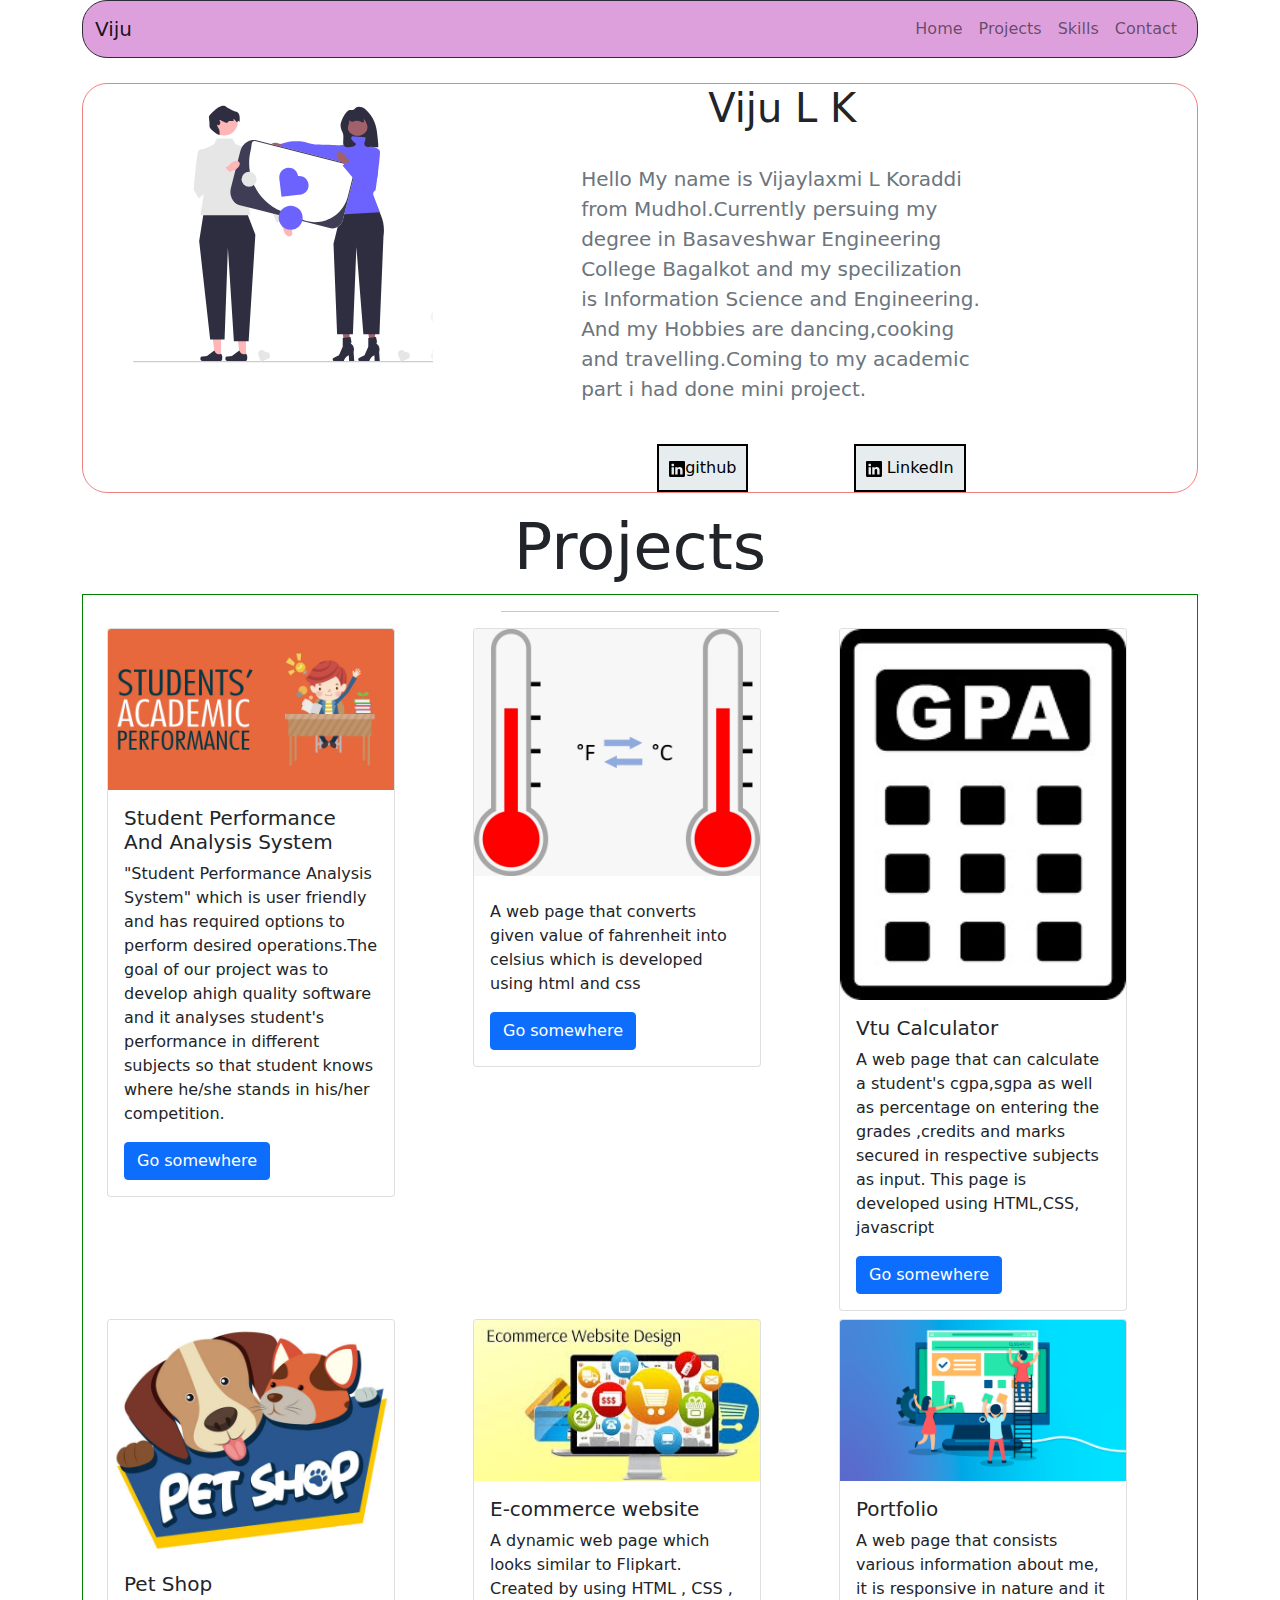
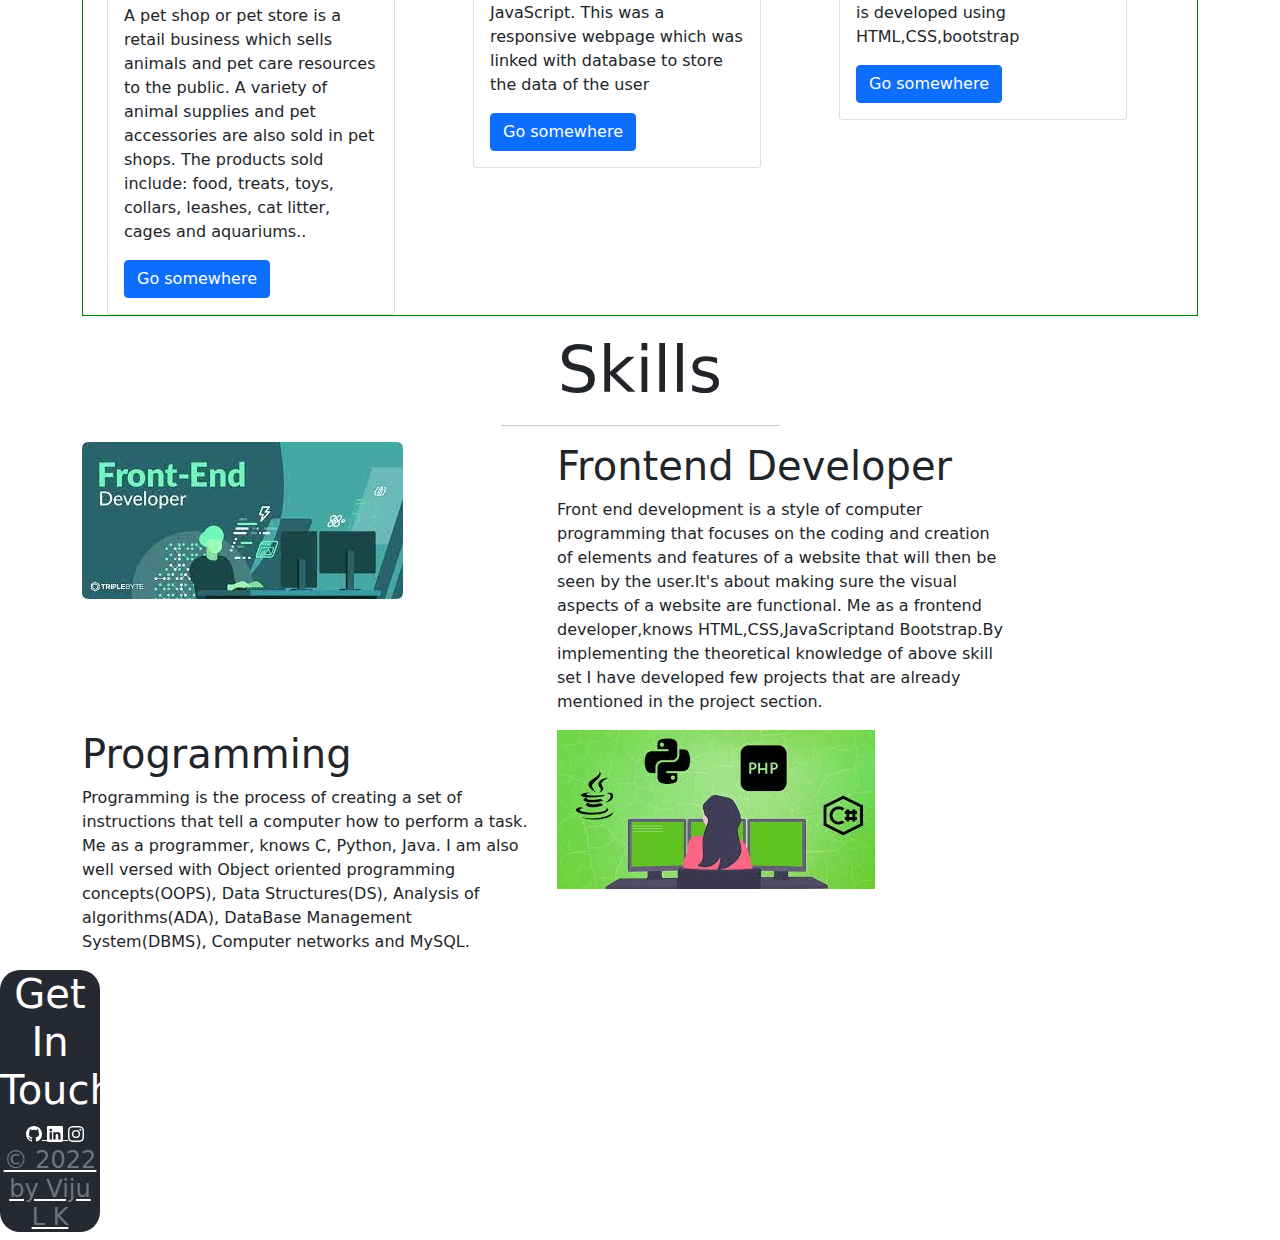
==== commit 3a76b59d: "Update index.html" ====
--- a/index.html
+++ b/index.html
@@ -176,9 +176,10 @@
 
     <div class="footerstyling" id="contactnav">
         <h1 style="text-align:center">Get In Touch</h1>
+        <center>
         <div class="socialmedia">
-            <a href="" style="text-align:center">
-                <center>
+            <a href="https://github.com/vijukoraddi" style="text-align:center">
+                
                     <svg xmlns="http://www.w3.org/2000/svg" width="16" height="16" fill="currentColor"
                         class="bi bi-github" viewBox="0 0 16 16">
                         <path
@@ -200,17 +201,17 @@
                         <path
                             d="M8 0C5.829 0 5.556.01 4.703.048 3.85.088 3.269.222 2.76.42a3.917 3.917 0 0 0-1.417.923A3.927 3.927 0 0 0 .42 2.76C.222 3.268.087 3.85.048 4.7.01 5.555 0 5.827 0 8.001c0 2.172.01 2.444.048 3.297.04.852.174 1.433.372 1.942.205.526.478.972.923 1.417.444.445.89.719 1.416.923.51.198 1.09.333 1.942.372C5.555 15.99 5.827 16 8 16s2.444-.01 3.298-.048c.851-.04 1.434-.174 1.943-.372a3.916 3.916 0 0 0 1.416-.923c.445-.445.718-.891.923-1.417.197-.509.332-1.09.372-1.942C15.99 10.445 16 10.173 16 8s-.01-2.445-.048-3.299c-.04-.851-.175-1.433-.372-1.941a3.926 3.926 0 0 0-.923-1.417A3.911 3.911 0 0 0 13.24.42c-.51-.198-1.092-.333-1.943-.372C10.443.01 10.172 0 7.998 0h.003zm-.717 1.442h.718c2.136 0 2.389.007 3.232.046.78.035 1.204.166 1.486.275.373.145.64.319.92.599.28.28.453.546.598.92.11.281.24.705.275 1.485.039.843.047 1.096.047 3.231s-.008 2.389-.047 3.232c-.035.78-.166 1.203-.275 1.485a2.47 2.47 0 0 1-.599.919c-.28.28-.546.453-.92.598-.28.11-.704.24-1.485.276-.843.038-1.096.047-3.232.047s-2.39-.009-3.233-.047c-.78-.036-1.203-.166-1.485-.276a2.478 2.478 0 0 1-.92-.598 2.48 2.48 0 0 1-.6-.92c-.109-.281-.24-.705-.275-1.485-.038-.843-.046-1.096-.046-3.233 0-2.136.008-2.388.046-3.231.036-.78.166-1.204.276-1.486.145-.373.319-.64.599-.92.28-.28.546-.453.92-.598.282-.11.705-.24 1.485-.276.738-.034 1.024-.044 2.515-.045v.002zm4.988 1.328a.96.96 0 1 0 0 1.92.96.96 0 0 0 0-1.92zm-4.27 1.122a4.109 4.109 0 1 0 0 8.217 4.109 4.109 0 0 0 0-8.217zm0 1.441a2.667 2.667 0 1 1 0 5.334 2.667 2.667 0 0 1 0-5.334z" />
                     </svg>
+                <div>
                     <h4 class="text-muted">&copy; 2022 by Viju L K</h4>
-                </center>
-            </a>
-        </div>
-
-    </div>
+                    </center>
+                
+          
     </div>
 
     <script src="https://cdn.jsdelivr.net/npm/jquery@3.5.1/dist/jquery.slim.min.js"></script>
     <script src="https://cdn.jsdelivr.net/npm/popper.js@1.16.1/dist/umd/popper.min.js"></script>
     <script src="https://cdn.jsdelivr.net/npm/bootstrap@4.6.1/dist/js/bootstrap.min.js"></script>
+            <div>
 </body>
 
 </html>
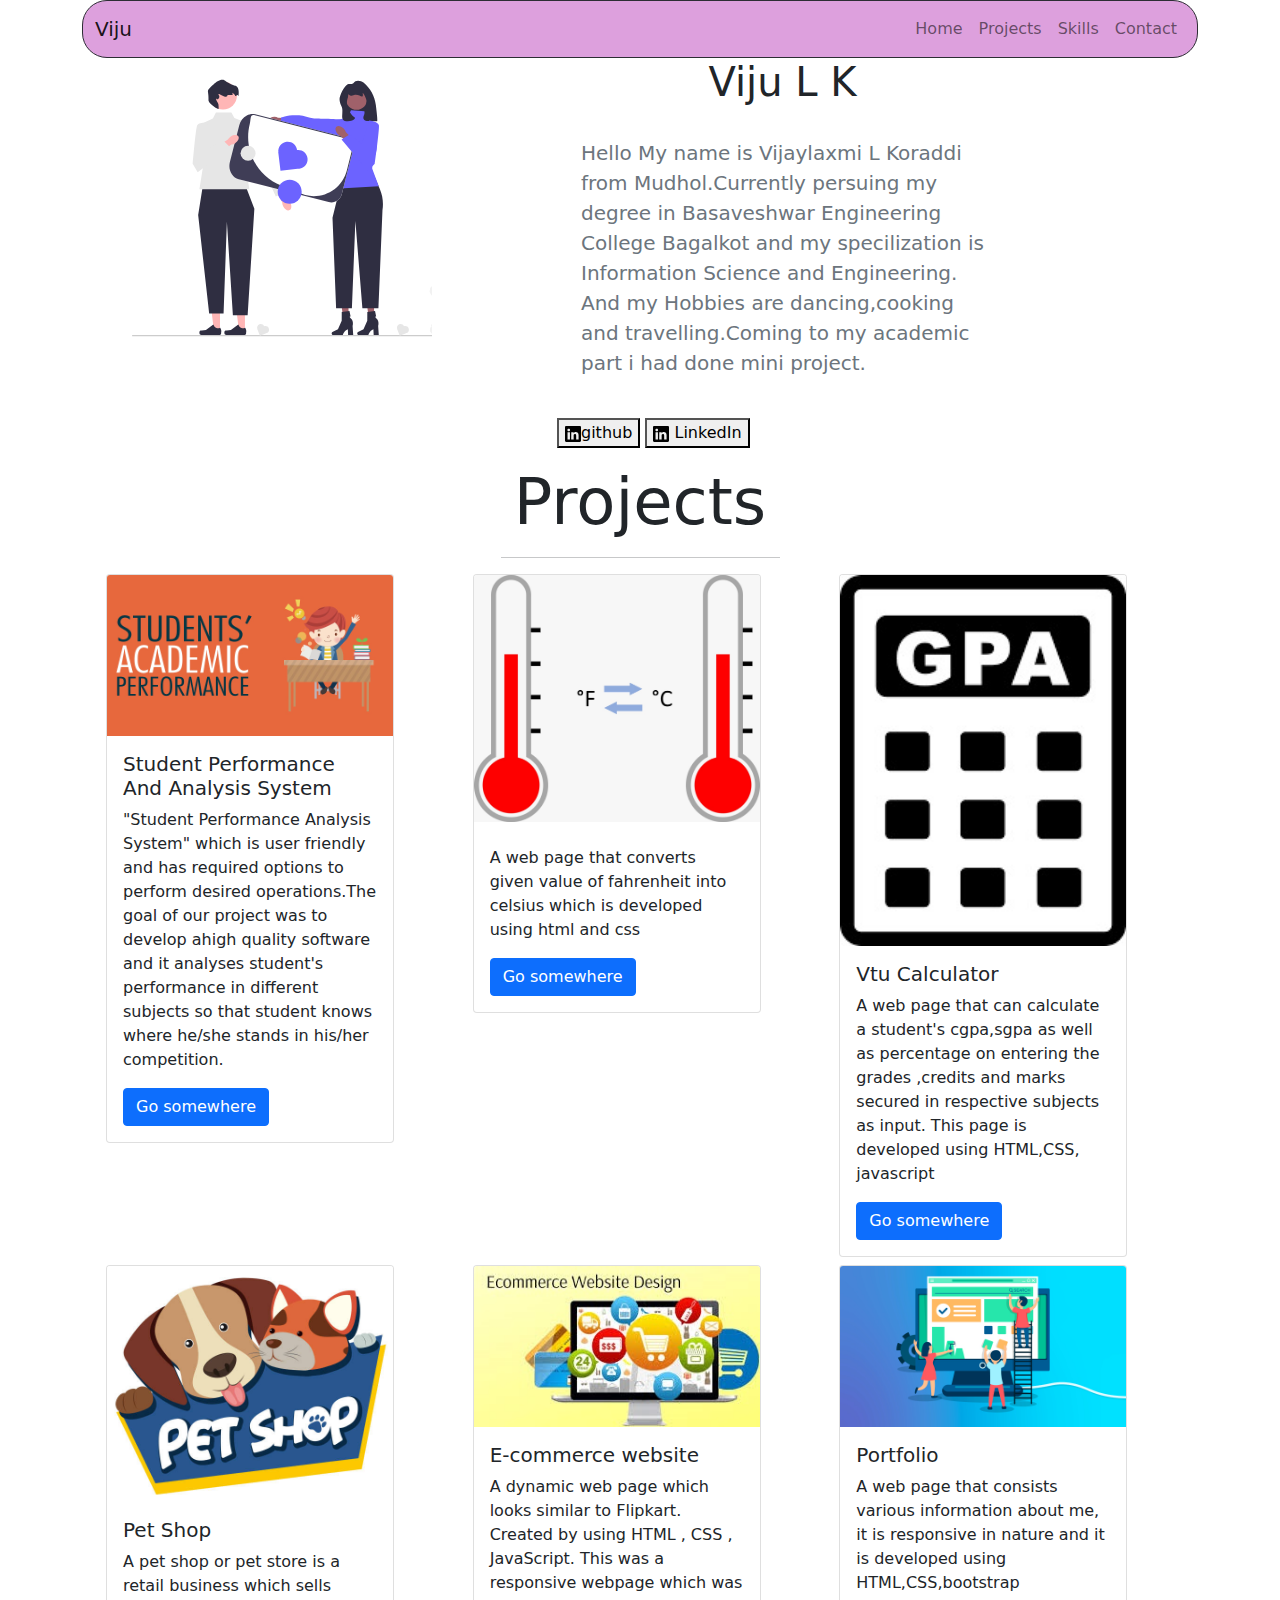
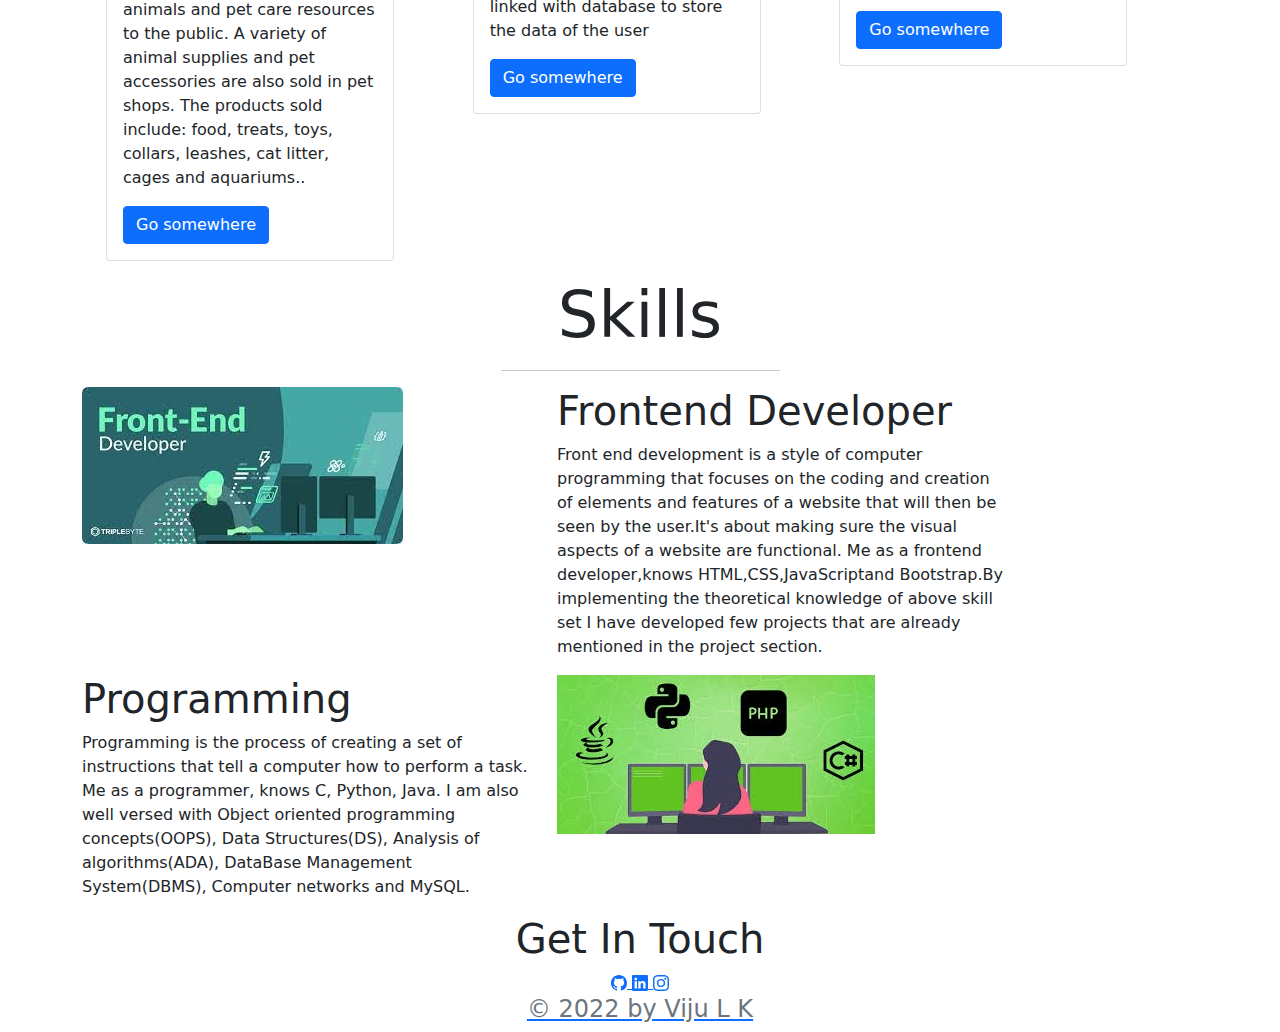
==== commit 2f5b2171: "Update index.html" ====
--- a/index.html
+++ b/index.html
@@ -6,8 +6,8 @@
     <meta http-equiv="X-UA-Compatible" content="IE=edge">
     <meta name="viewport" content="width=device-width, initial-scale=1.0">
     <title>Document</title>
-    <link rel="stylesheet" href="style11.css">
-    <link rel="stylesheet" href="style4.css">
+    <link rel="stylesheet" href="boostrap.css">
+    <link rel="stylesheet" href="style.css">
 
 </head>
 
--- a/boostrap.css
+++ b/boostrap.css
@@ -0,0 +1,7 @@
+@charset "UTF-8";/*!
+ * Bootstrap v5.0.2 (https://getbootstrap.com/)
+ * Copyright 2011-2021 The Bootstrap Authors
+ * Copyright 2011-2021 Twitter, Inc.
+ * Licensed under MIT (https://github.com/twbs/bootstrap/blob/main/LICENSE)
+ */:root{--bs-blue:#0d6efd;--bs-indigo:#6610f2;--bs-purple:#6f42c1;--bs-pink:#d63384;--bs-red:#dc3545;--bs-orange:#fd7e14;--bs-yellow:#ffc107;--bs-green:#198754;--bs-teal:#20c997;--bs-cyan:#0dcaf0;--bs-white:#fff;--bs-gray:#6c757d;--bs-gray-dark:#343a40;--bs-primary:#0d6efd;--bs-secondary:#6c757d;--bs-success:#198754;--bs-info:#0dcaf0;--bs-warning:#ffc107;--bs-danger:#dc3545;--bs-light:#f8f9fa;--bs-dark:#212529;--bs-font-sans-serif:system-ui,-apple-system,"Segoe UI",Roboto,"Helvetica Neue",Arial,"Noto Sans","Liberation Sans",sans-serif,"Apple Color Emoji","Segoe UI Emoji","Segoe UI Symbol","Noto Color Emoji";--bs-font-monospace:SFMono-Regular,Menlo,Monaco,Consolas,"Liberation Mono","Courier New",monospace;--bs-gradient:linear-gradient(180deg, rgba(255, 255, 255, 0.15), rgba(255, 255, 255, 0))}*,::after,::before{box-sizing:border-box}@media (prefers-reduced-motion:no-preference){:root{scroll-behavior:smooth}}body{margin:0;font-family:var(--bs-font-sans-serif);font-size:1rem;font-weight:400;line-height:1.5;color:#212529;background-color:#fff;-webkit-text-size-adjust:100%;-webkit-tap-highlight-color:transparent}hr{margin:1rem 0;color:inherit;background-color:currentColor;border:0;opacity:.25}hr:not([size]){height:1px}.h1,.h2,.h3,.h4,.h5,.h6,h1,h2,h3,h4,h5,h6{margin-top:0;margin-bottom:.5rem;font-weight:500;line-height:1.2}.h1,h1{font-size:calc(1.375rem + 1.5vw)}@media (min-width:1200px){.h1,h1{font-size:2.5rem}}.h2,h2{font-size:calc(1.325rem + .9vw)}@media (min-width:1200px){.h2,h2{font-size:2rem}}.h3,h3{font-size:calc(1.3rem + .6vw)}@media (min-width:1200px){.h3,h3{font-size:1.75rem}}.h4,h4{font-size:calc(1.275rem + .3vw)}@media (min-width:1200px){.h4,h4{font-size:1.5rem}}.h5,h5{font-size:1.25rem}.h6,h6{font-size:1rem}p{margin-top:0;margin-bottom:1rem}abbr[data-bs-original-title],abbr[title]{-webkit-text-decoration:underline dotted;text-decoration:underline dotted;cursor:help;-webkit-text-decoration-skip-ink:none;text-decoration-skip-ink:none}address{margin-bottom:1rem;font-style:normal;line-height:inherit}ol,ul{padding-left:2rem}dl,ol,ul{margin-top:0;margin-bottom:1rem}ol ol,ol ul,ul ol,ul ul{margin-bottom:0}dt{font-weight:700}dd{margin-bottom:.5rem;margin-left:0}blockquote{margin:0 0 1rem}b,strong{font-weight:bolder}.small,small{font-size:.875em}.mark,mark{padding:.2em;background-color:#fcf8e3}sub,sup{position:relative;font-size:.75em;line-height:0;vertical-align:baseline}sub{bottom:-.25em}sup{top:-.5em}a{color:#0d6efd;text-decoration:underline}a:hover{color:#0a58ca}a:not([href]):not([class]),a:not([href]):not([class]):hover{color:inherit;text-decoration:none}code,kbd,pre,samp{font-family:var(--bs-font-monospace);font-size:1em;direction:ltr;unicode-bidi:bidi-override}pre{display:block;margin-top:0;margin-bottom:1rem;overflow:auto;font-size:.875em}pre code{font-size:inherit;color:inherit;word-break:normal}code{font-size:.875em;color:#d63384;word-wrap:break-word}a>code{color:inherit}kbd{padding:.2rem .4rem;font-size:.875em;color:#fff;background-color:#212529;border-radius:.2rem}kbd kbd{padding:0;font-size:1em;font-weight:700}figure{margin:0 0 1rem}img,svg{vertical-align:middle}table{caption-side:bottom;border-collapse:collapse}caption{padding-top:.5rem;padding-bottom:.5rem;color:#6c757d;text-align:left}th{text-align:inherit;text-align:-webkit-match-parent}tbody,td,tfoot,th,thead,tr{border-color:inherit;border-style:solid;border-width:0}label{display:inline-block}button{border-radius:0}button:focus:not(:focus-visible){outline:0}button,input,optgroup,select,textarea{margin:0;font-family:inherit;font-size:inherit;line-height:inherit}button,select{text-transform:none}[role=button]{cursor:pointer}select{word-wrap:normal}select:disabled{opacity:1}[list]::-webkit-calendar-picker-indicator{display:none}[type=button],[type=reset],[type=submit],button{-webkit-appearance:button}[type=button]:not(:disabled),[type=reset]:not(:disabled),[type=submit]:not(:disabled),button:not(:disabled){cursor:pointer}::-moz-focus-inner{padding:0;border-style:none}textarea{resize:vertical}fieldset{min-width:0;padding:0;margin:0;border:0}legend{float:left;width:100%;padding:0;margin-bottom:.5rem;font-size:calc(1.275rem + .3vw);line-height:inherit}@media (min-width:1200px){legend{font-size:1.5rem}}legend+*{clear:left}::-webkit-datetime-edit-day-field,::-webkit-datetime-edit-fields-wrapper,::-webkit-datetime-edit-hour-field,::-webkit-datetime-edit-minute,::-webkit-datetime-edit-month-field,::-webkit-datetime-edit-text,::-webkit-datetime-edit-year-field{padding:0}::-webkit-inner-spin-button{height:auto}[type=search]{outline-offset:-2px;-webkit-appearance:textfield}::-webkit-search-decoration{-webkit-appearance:none}::-webkit-color-swatch-wrapper{padding:0}::file-selector-button{font:inherit}::-webkit-file-upload-button{font:inherit;-webkit-appearance:button}output{display:inline-block}iframe{border:0}summary{display:list-item;cursor:pointer}progress{vertical-align:baseline}[hidden]{display:none!important}.lead{font-size:1.25rem;font-weight:300}.display-1{font-size:calc(1.625rem + 4.5vw);font-weight:300;line-height:1.2}@media (min-width:1200px){.display-1{font-size:5rem}}.display-2{font-size:calc(1.575rem + 3.9vw);font-weight:300;line-height:1.2}@media (min-width:1200px){.display-2{font-size:4.5rem}}.display-3{font-size:calc(1.525rem + 3.3vw);font-weight:300;line-height:1.2}@media (min-width:1200px){.display-3{font-size:4rem}}.display-4{font-size:calc(1.475rem + 2.7vw);font-weight:300;line-height:1.2}@media (min-width:1200px){.display-4{font-size:3.5rem}}.display-5{font-size:calc(1.425rem + 2.1vw);font-weight:300;line-height:1.2}@media (min-width:1200px){.display-5{font-size:3rem}}.display-6{font-size:calc(1.375rem + 1.5vw);font-weight:300;line-height:1.2}@media (min-width:1200px){.display-6{font-size:2.5rem}}.list-unstyled{padding-left:0;list-style:none}.list-inline{padding-left:0;list-style:none}.list-inline-item{display:inline-block}.list-inline-item:not(:last-child){margin-right:.5rem}.initialism{font-size:.875em;text-transform:uppercase}.blockquote{margin-bottom:1rem;font-size:1.25rem}.blockquote>:last-child{margin-bottom:0}.blockquote-footer{margin-top:-1rem;margin-bottom:1rem;font-size:.875em;color:#6c757d}.blockquote-footer::before{content:"— "}.img-fluid{max-width:100%;height:auto}.img-thumbnail{padding:.25rem;background-color:#fff;border:1px solid #dee2e6;border-radius:.25rem;max-width:100%;height:auto}.figure{display:inline-block}.figure-img{margin-bottom:.5rem;line-height:1}.figure-caption{font-size:.875em;color:#6c757d}.container,.container-fluid,.container-lg,.container-md,.container-sm,.container-xl,.container-xxl{width:100%;padding-right:var(--bs-gutter-x,.75rem);padding-left:var(--bs-gutter-x,.75rem);margin-right:auto;margin-left:auto}@media (min-width:576px){.container,.container-sm{max-width:540px}}@media (min-width:768px){.container,.container-md,.container-sm{max-width:720px}}@media (min-width:992px){.container,.container-lg,.container-md,.container-sm{max-width:960px}}@media (min-width:1200px){.container,.container-lg,.container-md,.container-sm,.container-xl{max-width:1140px}}@media (min-width:1400px){.container,.container-lg,.container-md,.container-sm,.container-xl,.container-xxl{max-width:1320px}}.row{--bs-gutter-x:1.5rem;--bs-gutter-y:0;display:flex;flex-wrap:wrap;margin-top:calc(var(--bs-gutter-y) * -1);margin-right:calc(var(--bs-gutter-x) * -.5);margin-left:calc(var(--bs-gutter-x) * -.5)}.row>*{flex-shrink:0;width:100%;max-width:100%;padding-right:calc(var(--bs-gutter-x) * .5);padding-left:calc(var(--bs-gutter-x) * .5);margin-top:var(--bs-gutter-y)}.col{flex:1 0 0%}.row-cols-auto>*{flex:0 0 auto;width:auto}.row-cols-1>*{flex:0 0 auto;width:100%}.row-cols-2>*{flex:0 0 auto;width:50%}.row-cols-3>*{flex:0 0 auto;width:33.3333333333%}.row-cols-4>*{flex:0 0 auto;width:25%}.row-cols-5>*{flex:0 0 auto;width:20%}.row-cols-6>*{flex:0 0 auto;width:16.6666666667%}@media (min-width:576px){.col-sm{flex:1 0 0%}.row-cols-sm-auto>*{flex:0 0 auto;width:auto}.row-cols-sm-1>*{flex:0 0 auto;width:100%}.row-cols-sm-2>*{flex:0 0 auto;width:50%}.row-cols-sm-3>*{flex:0 0 auto;width:33.3333333333%}.row-cols-sm-4>*{flex:0 0 auto;width:25%}.row-cols-sm-5>*{flex:0 0 auto;width:20%}.row-cols-sm-6>*{flex:0 0 auto;width:16.6666666667%}}@media (min-width:768px){.col-md{flex:1 0 0%}.row-cols-md-auto>*{flex:0 0 auto;width:auto}.row-cols-md-1>*{flex:0 0 auto;width:100%}.row-cols-md-2>*{flex:0 0 auto;width:50%}.row-cols-md-3>*{flex:0 0 auto;width:33.3333333333%}.row-cols-md-4>*{flex:0 0 auto;width:25%}.row-cols-md-5>*{flex:0 0 auto;width:20%}.row-cols-md-6>*{flex:0 0 auto;width:16.6666666667%}}@media (min-width:992px){.col-lg{flex:1 0 0%}.row-cols-lg-auto>*{flex:0 0 auto;width:auto}.row-cols-lg-1>*{flex:0 0 auto;width:100%}.row-cols-lg-2>*{flex:0 0 auto;width:50%}.row-cols-lg-3>*{flex:0 0 auto;width:33.3333333333%}.row-cols-lg-4>*{flex:0 0 auto;width:25%}.row-cols-lg-5>*{flex:0 0 auto;width:20%}.row-cols-lg-6>*{flex:0 0 auto;width:16.6666666667%}}@media (min-width:1200px){.col-xl{flex:1 0 0%}.row-cols-xl-auto>*{flex:0 0 auto;width:auto}.row-cols-xl-1>*{flex:0 0 auto;width:100%}.row-cols-xl-2>*{flex:0 0 auto;width:50%}.row-cols-xl-3>*{flex:0 0 auto;width:33.3333333333%}.row-cols-xl-4>*{flex:0 0 auto;width:25%}.row-cols-xl-5>*{flex:0 0 auto;width:20%}.row-cols-xl-6>*{flex:0 0 auto;width:16.6666666667%}}@media (min-width:1400px){.col-xxl{flex:1 0 0%}.row-cols-xxl-auto>*{flex:0 0 auto;width:auto}.row-cols-xxl-1>*{flex:0 0 auto;width:100%}.row-cols-xxl-2>*{flex:0 0 auto;width:50%}.row-cols-xxl-3>*{flex:0 0 auto;width:33.3333333333%}.row-cols-xxl-4>*{flex:0 0 auto;width:25%}.row-cols-xxl-5>*{flex:0 0 auto;width:20%}.row-cols-xxl-6>*{flex:0 0 auto;width:16.6666666667%}}.col-auto{flex:0 0 auto;width:auto}.col-1{flex:0 0 auto;width:8.33333333%}.col-2{flex:0 0 auto;width:16.66666667%}.col-3{flex:0 0 auto;width:25%}.col-4{flex:0 0 auto;width:33.33333333%}.col-5{flex:0 0 auto;width:41.66666667%}.col-6{flex:0 0 auto;width:50%}.col-7{flex:0 0 auto;width:58.33333333%}.col-8{flex:0 0 auto;width:66.66666667%}.col-9{flex:0 0 auto;width:75%}.col-10{flex:0 0 auto;width:83.33333333%}.col-11{flex:0 0 auto;width:91.66666667%}.col-12{flex:0 0 auto;width:100%}.offset-1{margin-left:8.33333333%}.offset-2{margin-left:16.66666667%}.offset-3{margin-left:25%}.offset-4{margin-left:33.33333333%}.offset-5{margin-left:41.66666667%}.offset-6{margin-left:50%}.offset-7{margin-left:58.33333333%}.offset-8{margin-left:66.66666667%}.offset-9{margin-left:75%}.offset-10{margin-left:83.33333333%}.offset-11{margin-left:91.66666667%}.g-0,.gx-0{--bs-gutter-x:0}.g-0,.gy-0{--bs-gutter-y:0}.g-1,.gx-1{--bs-gutter-x:0.25rem}.g-1,.gy-1{--bs-gutter-y:0.25rem}.g-2,.gx-2{--bs-gutter-x:0.5rem}.g-2,.gy-2{--bs-gutter-y:0.5rem}.g-3,.gx-3{--bs-gutter-x:1rem}.g-3,.gy-3{--bs-gutter-y:1rem}.g-4,.gx-4{--bs-gutter-x:1.5rem}.g-4,.gy-4{--bs-gutter-y:1.5rem}.g-5,.gx-5{--bs-gutter-x:3rem}.g-5,.gy-5{--bs-gutter-y:3rem}@media (min-width:576px){.col-sm-auto{flex:0 0 auto;width:auto}.col-sm-1{flex:0 0 auto;width:8.33333333%}.col-sm-2{flex:0 0 auto;width:16.66666667%}.col-sm-3{flex:0 0 auto;width:25%}.col-sm-4{flex:0 0 auto;width:33.33333333%}.col-sm-5{flex:0 0 auto;width:41.66666667%}.col-sm-6{flex:0 0 auto;width:50%}.col-sm-7{flex:0 0 auto;width:58.33333333%}.col-sm-8{flex:0 0 auto;width:66.66666667%}.col-sm-9{flex:0 0 auto;width:75%}.col-sm-10{flex:0 0 auto;width:83.33333333%}.col-sm-11{flex:0 0 auto;width:91.66666667%}.col-sm-12{flex:0 0 auto;width:100%}.offset-sm-0{margin-left:0}.offset-sm-1{margin-left:8.33333333%}.offset-sm-2{margin-left:16.66666667%}.offset-sm-3{margin-left:25%}.offset-sm-4{margin-left:33.33333333%}.offset-sm-5{margin-left:41.66666667%}.offset-sm-6{margin-left:50%}.offset-sm-7{margin-left:58.33333333%}.offset-sm-8{margin-left:66.66666667%}.offset-sm-9{margin-left:75%}.offset-sm-10{margin-left:83.33333333%}.offset-sm-11{margin-left:91.66666667%}.g-sm-0,.gx-sm-0{--bs-gutter-x:0}.g-sm-0,.gy-sm-0{--bs-gutter-y:0}.g-sm-1,.gx-sm-1{--bs-gutter-x:0.25rem}.g-sm-1,.gy-sm-1{--bs-gutter-y:0.25rem}.g-sm-2,.gx-sm-2{--bs-gutter-x:0.5rem}.g-sm-2,.gy-sm-2{--bs-gutter-y:0.5rem}.g-sm-3,.gx-sm-3{--bs-gutter-x:1rem}.g-sm-3,.gy-sm-3{--bs-gutter-y:1rem}.g-sm-4,.gx-sm-4{--bs-gutter-x:1.5rem}.g-sm-4,.gy-sm-4{--bs-gutter-y:1.5rem}.g-sm-5,.gx-sm-5{--bs-gutter-x:3rem}.g-sm-5,.gy-sm-5{--bs-gutter-y:3rem}}@media (min-width:768px){.col-md-auto{flex:0 0 auto;width:auto}.col-md-1{flex:0 0 auto;width:8.33333333%}.col-md-2{flex:0 0 auto;width:16.66666667%}.col-md-3{flex:0 0 auto;width:25%}.col-md-4{flex:0 0 auto;width:33.33333333%}.col-md-5{flex:0 0 auto;width:41.66666667%}.col-md-6{flex:0 0 auto;width:50%}.col-md-7{flex:0 0 auto;width:58.33333333%}.col-md-8{flex:0 0 auto;width:66.66666667%}.col-md-9{flex:0 0 auto;width:75%}.col-md-10{flex:0 0 auto;width:83.33333333%}.col-md-11{flex:0 0 auto;width:91.66666667%}.col-md-12{flex:0 0 auto;width:100%}.offset-md-0{margin-left:0}.offset-md-1{margin-left:8.33333333%}.offset-md-2{margin-left:16.66666667%}.offset-md-3{margin-left:25%}.offset-md-4{margin-left:33.33333333%}.offset-md-5{margin-left:41.66666667%}.offset-md-6{margin-left:50%}.offset-md-7{margin-left:58.33333333%}.offset-md-8{margin-left:66.66666667%}.offset-md-9{margin-left:75%}.offset-md-10{margin-left:83.33333333%}.offset-md-11{margin-left:91.66666667%}.g-md-0,.gx-md-0{--bs-gutter-x:0}.g-md-0,.gy-md-0{--bs-gutter-y:0}.g-md-1,.gx-md-1{--bs-gutter-x:0.25rem}.g-md-1,.gy-md-1{--bs-gutter-y:0.25rem}.g-md-2,.gx-md-2{--bs-gutter-x:0.5rem}.g-md-2,.gy-md-2{--bs-gutter-y:0.5rem}.g-md-3,.gx-md-3{--bs-gutter-x:1rem}.g-md-3,.gy-md-3{--bs-gutter-y:1rem}.g-md-4,.gx-md-4{--bs-gutter-x:1.5rem}.g-md-4,.gy-md-4{--bs-gutter-y:1.5rem}.g-md-5,.gx-md-5{--bs-gutter-x:3rem}.g-md-5,.gy-md-5{--bs-gutter-y:3rem}}@media (min-width:992px){.col-lg-auto{flex:0 0 auto;width:auto}.col-lg-1{flex:0 0 auto;width:8.33333333%}.col-lg-2{flex:0 0 auto;width:16.66666667%}.col-lg-3{flex:0 0 auto;width:25%}.col-lg-4{flex:0 0 auto;width:33.33333333%}.col-lg-5{flex:0 0 auto;width:41.66666667%}.col-lg-6{flex:0 0 auto;width:50%}.col-lg-7{flex:0 0 auto;width:58.33333333%}.col-lg-8{flex:0 0 auto;width:66.66666667%}.col-lg-9{flex:0 0 auto;width:75%}.col-lg-10{flex:0 0 auto;width:83.33333333%}.col-lg-11{flex:0 0 auto;width:91.66666667%}.col-lg-12{flex:0 0 auto;width:100%}.offset-lg-0{margin-left:0}.offset-lg-1{margin-left:8.33333333%}.offset-lg-2{margin-left:16.66666667%}.offset-lg-3{margin-left:25%}.offset-lg-4{margin-left:33.33333333%}.offset-lg-5{margin-left:41.66666667%}.offset-lg-6{margin-left:50%}.offset-lg-7{margin-left:58.33333333%}.offset-lg-8{margin-left:66.66666667%}.offset-lg-9{margin-left:75%}.offset-lg-10{margin-left:83.33333333%}.offset-lg-11{margin-left:91.66666667%}.g-lg-0,.gx-lg-0{--bs-gutter-x:0}.g-lg-0,.gy-lg-0{--bs-gutter-y:0}.g-lg-1,.gx-lg-1{--bs-gutter-x:0.25rem}.g-lg-1,.gy-lg-1{--bs-gutter-y:0.25rem}.g-lg-2,.gx-lg-2{--bs-gutter-x:0.5rem}.g-lg-2,.gy-lg-2{--bs-gutter-y:0.5rem}.g-lg-3,.gx-lg-3{--bs-gutter-x:1rem}.g-lg-3,.gy-lg-3{--bs-gutter-y:1rem}.g-lg-4,.gx-lg-4{--bs-gutter-x:1.5rem}.g-lg-4,.gy-lg-4{--bs-gutter-y:1.5rem}.g-lg-5,.gx-lg-5{--bs-gutter-x:3rem}.g-lg-5,.gy-lg-5{--bs-gutter-y:3rem}}@media (min-width:1200px){.col-xl-auto{flex:0 0 auto;width:auto}.col-xl-1{flex:0 0 auto;width:8.33333333%}.col-xl-2{flex:0 0 auto;width:16.66666667%}.col-xl-3{flex:0 0 auto;width:25%}.col-xl-4{flex:0 0 auto;width:33.33333333%}.col-xl-5{flex:0 0 auto;width:41.66666667%}.col-xl-6{flex:0 0 auto;width:50%}.col-xl-7{flex:0 0 auto;width:58.33333333%}.col-xl-8{flex:0 0 auto;width:66.66666667%}.col-xl-9{flex:0 0 auto;width:75%}.col-xl-10{flex:0 0 auto;width:83.33333333%}.col-xl-11{flex:0 0 auto;width:91.66666667%}.col-xl-12{flex:0 0 auto;width:100%}.offset-xl-0{margin-left:0}.offset-xl-1{margin-left:8.33333333%}.offset-xl-2{margin-left:16.66666667%}.offset-xl-3{margin-left:25%}.offset-xl-4{margin-left:33.33333333%}.offset-xl-5{margin-left:41.66666667%}.offset-xl-6{margin-left:50%}.offset-xl-7{margin-left:58.33333333%}.offset-xl-8{margin-left:66.66666667%}.offset-xl-9{margin-left:75%}.offset-xl-10{margin-left:83.33333333%}.offset-xl-11{margin-left:91.66666667%}.g-xl-0,.gx-xl-0{--bs-gutter-x:0}.g-xl-0,.gy-xl-0{--bs-gutter-y:0}.g-xl-1,.gx-xl-1{--bs-gutter-x:0.25rem}.g-xl-1,.gy-xl-1{--bs-gutter-y:0.25rem}.g-xl-2,.gx-xl-2{--bs-gutter-x:0.5rem}.g-xl-2,.gy-xl-2{--bs-gutter-y:0.5rem}.g-xl-3,.gx-xl-3{--bs-gutter-x:1rem}.g-xl-3,.gy-xl-3{--bs-gutter-y:1rem}.g-xl-4,.gx-xl-4{--bs-gutter-x:1.5rem}.g-xl-4,.gy-xl-4{--bs-gutter-y:1.5rem}.g-xl-5,.gx-xl-5{--bs-gutter-x:3rem}.g-xl-5,.gy-xl-5{--bs-gutter-y:3rem}}@media (min-width:1400px){.col-xxl-auto{flex:0 0 auto;width:auto}.col-xxl-1{flex:0 0 auto;width:8.33333333%}.col-xxl-2{flex:0 0 auto;width:16.66666667%}.col-xxl-3{flex:0 0 auto;width:25%}.col-xxl-4{flex:0 0 auto;width:33.33333333%}.col-xxl-5{flex:0 0 auto;width:41.66666667%}.col-xxl-6{flex:0 0 auto;width:50%}.col-xxl-7{flex:0 0 auto;width:58.33333333%}.col-xxl-8{flex:0 0 auto;width:66.66666667%}.col-xxl-9{flex:0 0 auto;width:75%}.col-xxl-10{flex:0 0 auto;width:83.33333333%}.col-xxl-11{flex:0 0 auto;width:91.66666667%}.col-xxl-12{flex:0 0 auto;width:100%}.offset-xxl-0{margin-left:0}.offset-xxl-1{margin-left:8.33333333%}.offset-xxl-2{margin-left:16.66666667%}.offset-xxl-3{margin-left:25%}.offset-xxl-4{margin-left:33.33333333%}.offset-xxl-5{margin-left:41.66666667%}.offset-xxl-6{margin-left:50%}.offset-xxl-7{margin-left:58.33333333%}.offset-xxl-8{margin-left:66.66666667%}.offset-xxl-9{margin-left:75%}.offset-xxl-10{margin-left:83.33333333%}.offset-xxl-11{margin-left:91.66666667%}.g-xxl-0,.gx-xxl-0{--bs-gutter-x:0}.g-xxl-0,.gy-xxl-0{--bs-gutter-y:0}.g-xxl-1,.gx-xxl-1{--bs-gutter-x:0.25rem}.g-xxl-1,.gy-xxl-1{--bs-gutter-y:0.25rem}.g-xxl-2,.gx-xxl-2{--bs-gutter-x:0.5rem}.g-xxl-2,.gy-xxl-2{--bs-gutter-y:0.5rem}.g-xxl-3,.gx-xxl-3{--bs-gutter-x:1rem}.g-xxl-3,.gy-xxl-3{--bs-gutter-y:1rem}.g-xxl-4,.gx-xxl-4{--bs-gutter-x:1.5rem}.g-xxl-4,.gy-xxl-4{--bs-gutter-y:1.5rem}.g-xxl-5,.gx-xxl-5{--bs-gutter-x:3rem}.g-xxl-5,.gy-xxl-5{--bs-gutter-y:3rem}}.table{--bs-table-bg:transparent;--bs-table-accent-bg:transparent;--bs-table-striped-color:#212529;--bs-table-striped-bg:rgba(0, 0, 0, 0.05);--bs-table-active-color:#212529;--bs-table-active-bg:rgba(0, 0, 0, 0.1);--bs-table-hover-color:#212529;--bs-table-hover-bg:rgba(0, 0, 0, 0.075);width:100%;margin-bottom:1rem;color:#212529;vertical-align:top;border-color:#dee2e6}.table>:not(caption)>*>*{padding:.5rem .5rem;background-color:var(--bs-table-bg);border-bottom-width:1px;box-shadow:inset 0 0 0 9999px var(--bs-table-accent-bg)}.table>tbody{vertical-align:inherit}.table>thead{vertical-align:bottom}.table>:not(:last-child)>:last-child>*{border-bottom-color:currentColor}.caption-top{caption-side:top}.table-sm>:not(caption)>*>*{padding:.25rem .25rem}.table-bordered>:not(caption)>*{border-width:1px 0}.table-bordered>:not(caption)>*>*{border-width:0 1px}.table-borderless>:not(caption)>*>*{border-bottom-width:0}.table-striped>tbody>tr:nth-of-type(odd){--bs-table-accent-bg:var(--bs-table-striped-bg);color:var(--bs-table-striped-color)}.table-active{--bs-table-accent-bg:var(--bs-table-active-bg);color:var(--bs-table-active-color)}.table-hover>tbody>tr:hover{--bs-table-accent-bg:var(--bs-table-hover-bg);color:var(--bs-table-hover-color)}.table-primary{--bs-table-bg:#cfe2ff;--bs-table-striped-bg:#c5d7f2;--bs-table-striped-color:#000;--bs-table-active-bg:#bacbe6;--bs-table-active-color:#000;--bs-table-hover-bg:#bfd1ec;--bs-table-hover-color:#000;color:#000;border-color:#bacbe6}.table-secondary{--bs-table-bg:#e2e3e5;--bs-table-striped-bg:#d7d8da;--bs-table-striped-color:#000;--bs-table-active-bg:#cbccce;--bs-table-active-color:#000;--bs-table-hover-bg:#d1d2d4;--bs-table-hover-color:#000;color:#000;border-color:#cbccce}.table-success{--bs-table-bg:#d1e7dd;--bs-table-striped-bg:#c7dbd2;--bs-table-striped-color:#000;--bs-table-active-bg:#bcd0c7;--bs-table-active-color:#000;--bs-table-hover-bg:#c1d6cc;--bs-table-hover-color:#000;color:#000;border-color:#bcd0c7}.table-info{--bs-table-bg:#cff4fc;--bs-table-striped-bg:#c5e8ef;--bs-table-striped-color:#000;--bs-table-active-bg:#badce3;--bs-table-active-color:#000;--bs-table-hover-bg:#bfe2e9;--bs-table-hover-color:#000;color:#000;border-color:#badce3}.table-warning{--bs-table-bg:#fff3cd;--bs-table-striped-bg:#f2e7c3;--bs-table-striped-color:#000;--bs-table-active-bg:#e6dbb9;--bs-table-active-color:#000;--bs-table-hover-bg:#ece1be;--bs-table-hover-color:#000;color:#000;border-color:#e6dbb9}.table-danger{--bs-table-bg:#f8d7da;--bs-table-striped-bg:#eccccf;--bs-table-striped-color:#000;--bs-table-active-bg:#dfc2c4;--bs-table-active-color:#000;--bs-table-hover-bg:#e5c7ca;--bs-table-hover-color:#000;color:#000;border-color:#dfc2c4}.table-light{--bs-table-bg:#f8f9fa;--bs-table-striped-bg:#ecedee;--bs-table-striped-color:#000;--bs-table-active-bg:#dfe0e1;--bs-table-active-color:#000;--bs-table-hover-bg:#e5e6e7;--bs-table-hover-color:#000;color:#000;border-color:#dfe0e1}.table-dark{--bs-table-bg:#212529;--bs-table-striped-bg:#2c3034;--bs-table-striped-color:#fff;--bs-table-active-bg:#373b3e;--bs-table-active-color:#fff;--bs-table-hover-bg:#323539;--bs-table-hover-color:#fff;color:#fff;border-color:#373b3e}.table-responsive{overflow-x:auto;-webkit-overflow-scrolling:touch}@media (max-width:575.98px){.table-responsive-sm{overflow-x:auto;-webkit-overflow-scrolling:touch}}@media (max-width:767.98px){.table-responsive-md{overflow-x:auto;-webkit-overflow-scrolling:touch}}@media (max-width:991.98px){.table-responsive-lg{overflow-x:auto;-webkit-overflow-scrolling:touch}}@media (max-width:1199.98px){.table-responsive-xl{overflow-x:auto;-webkit-overflow-scrolling:touch}}@media (max-width:1399.98px){.table-responsive-xxl{overflow-x:auto;-webkit-overflow-scrolling:touch}}.form-label{margin-bottom:.5rem}.col-form-label{padding-top:calc(.375rem + 1px);padding-bottom:calc(.375rem + 1px);margin-bottom:0;font-size:inherit;line-height:1.5}.col-form-label-lg{padding-top:calc(.5rem + 1px);padding-bottom:calc(.5rem + 1px);font-size:1.25rem}.col-form-label-sm{padding-top:calc(.25rem + 1px);padding-bottom:calc(.25rem + 1px);font-size:.875rem}.form-text{margin-top:.25rem;font-size:.875em;color:#6c757d}.form-control{display:block;width:100%;padding:.375rem .75rem;font-size:1rem;font-weight:400;line-height:1.5;color:#212529;background-color:#fff;background-clip:padding-box;border:1px solid #ced4da;-webkit-appearance:none;-moz-appearance:none;appearance:none;border-radius:.25rem;transition:border-color .15s ease-in-out,box-shadow .15s ease-in-out}@media (prefers-reduced-motion:reduce){.form-control{transition:none}}.form-control[type=file]{overflow:hidden}.form-control[type=file]:not(:disabled):not([readonly]){cursor:pointer}.form-control:focus{color:#212529;background-color:#fff;border-color:#86b7fe;outline:0;box-shadow:0 0 0 .25rem rgba(13,110,253,.25)}.form-control::-webkit-date-and-time-value{height:1.5em}.form-control::-moz-placeholder{color:#6c757d;opacity:1}.form-control::placeholder{color:#6c757d;opacity:1}.form-control:disabled,.form-control[readonly]{background-color:#e9ecef;opacity:1}.form-control::file-selector-button{padding:.375rem .75rem;margin:-.375rem -.75rem;-webkit-margin-end:.75rem;margin-inline-end:.75rem;color:#212529;background-color:#e9ecef;pointer-events:none;border-color:inherit;border-style:solid;border-width:0;border-inline-end-width:1px;border-radius:0;transition:color .15s ease-in-out,background-color .15s ease-in-out,border-color .15s ease-in-out,box-shadow .15s ease-in-out}@media (prefers-reduced-motion:reduce){.form-control::file-selector-button{transition:none}}.form-control:hover:not(:disabled):not([readonly])::file-selector-button{background-color:#dde0e3}.form-control::-webkit-file-upload-button{padding:.375rem .75rem;margin:-.375rem -.75rem;-webkit-margin-end:.75rem;margin-inline-end:.75rem;color:#212529;background-color:#e9ecef;pointer-events:none;border-color:inherit;border-style:solid;border-width:0;border-inline-end-width:1px;border-radius:0;-webkit-transition:color .15s ease-in-out,background-color .15s ease-in-out,border-color .15s ease-in-out,box-shadow .15s ease-in-out;transition:color .15s ease-in-out,background-color .15s ease-in-out,border-color .15s ease-in-out,box-shadow .15s ease-in-out}@media (prefers-reduced-motion:reduce){.form-control::-webkit-file-upload-button{-webkit-transition:none;transition:none}}.form-control:hover:not(:disabled):not([readonly])::-webkit-file-upload-button{background-color:#dde0e3}.form-control-plaintext{display:block;width:100%;padding:.375rem 0;margin-bottom:0;line-height:1.5;color:#212529;background-color:transparent;border:solid transparent;border-width:1px 0}.form-control-plaintext.form-control-lg,.form-control-plaintext.form-control-sm{padding-right:0;padding-left:0}.form-control-sm{min-height:calc(1.5em + (.5rem + 2px));padding:.25rem .5rem;font-size:.875rem;border-radius:.2rem}.form-control-sm::file-selector-button{padding:.25rem .5rem;margin:-.25rem -.5rem;-webkit-margin-end:.5rem;margin-inline-end:.5rem}.form-control-sm::-webkit-file-upload-button{padding:.25rem .5rem;margin:-.25rem -.5rem;-webkit-margin-end:.5rem;margin-inline-end:.5rem}.form-control-lg{min-height:calc(1.5em + (1rem + 2px));padding:.5rem 1rem;font-size:1.25rem;border-radius:.3rem}.form-control-lg::file-selector-button{padding:.5rem 1rem;margin:-.5rem -1rem;-webkit-margin-end:1rem;margin-inline-end:1rem}.form-control-lg::-webkit-file-upload-button{padding:.5rem 1rem;margin:-.5rem -1rem;-webkit-margin-end:1rem;margin-inline-end:1rem}textarea.form-control{min-height:calc(1.5em + (.75rem + 2px))}textarea.form-control-sm{min-height:calc(1.5em + (.5rem + 2px))}textarea.form-control-lg{min-height:calc(1.5em + (1rem + 2px))}.form-control-color{max-width:3rem;height:auto;padding:.375rem}.form-control-color:not(:disabled):not([readonly]){cursor:pointer}.form-control-color::-moz-color-swatch{height:1.5em;border-radius:.25rem}.form-control-color::-webkit-color-swatch{height:1.5em;border-radius:.25rem}.form-select{display:block;width:100%;padding:.375rem 2.25rem .375rem .75rem;-moz-padding-start:calc(0.75rem - 3px);font-size:1rem;font-weight:400;line-height:1.5;color:#212529;background-color:#fff;background-image:url("data:image/svg+xml,%3csvg xmlns='http://www.w3.org/2000/svg' viewBox='0 0 16 16'%3e%3cpath fill='none' stroke='%23343a40' stroke-linecap='round' stroke-linejoin='round' stroke-width='2' d='M2 5l6 6 6-6'/%3e%3c/svg%3e");background-repeat:no-repeat;background-position:right .75rem center;background-size:16px 12px;border:1px solid #ced4da;border-radius:.25rem;transition:border-color .15s ease-in-out,box-shadow .15s ease-in-out;-webkit-appearance:none;-moz-appearance:none;appearance:none}@media (prefers-reduced-motion:reduce){.form-select{transition:none}}.form-select:focus{border-color:#86b7fe;outline:0;box-shadow:0 0 0 .25rem rgba(13,110,253,.25)}.form-select[multiple],.form-select[size]:not([size="1"]){padding-right:.75rem;background-image:none}.form-select:disabled{background-color:#e9ecef}.form-select:-moz-focusring{color:transparent;text-shadow:0 0 0 #212529}.form-select-sm{padding-top:.25rem;padding-bottom:.25rem;padding-left:.5rem;font-size:.875rem}.form-select-lg{padding-top:.5rem;padding-bottom:.5rem;padding-left:1rem;font-size:1.25rem}.form-check{display:block;min-height:1.5rem;padding-left:1.5em;margin-bottom:.125rem}.form-check .form-check-input{float:left;margin-left:-1.5em}.form-check-input{width:1em;height:1em;margin-top:.25em;vertical-align:top;background-color:#fff;background-repeat:no-repeat;background-position:center;background-size:contain;border:1px solid rgba(0,0,0,.25);-webkit-appearance:none;-moz-appearance:none;appearance:none;-webkit-print-color-adjust:exact;color-adjust:exact}.form-check-input[type=checkbox]{border-radius:.25em}.form-check-input[type=radio]{border-radius:50%}.form-check-input:active{filter:brightness(90%)}.form-check-input:focus{border-color:#86b7fe;outline:0;box-shadow:0 0 0 .25rem rgba(13,110,253,.25)}.form-check-input:checked{background-color:#0d6efd;border-color:#0d6efd}.form-check-input:checked[type=checkbox]{background-image:url("data:image/svg+xml,%3csvg xmlns='http://www.w3.org/2000/svg' viewBox='0 0 20 20'%3e%3cpath fill='none' stroke='%23fff' stroke-linecap='round' stroke-linejoin='round' stroke-width='3' d='M6 10l3 3l6-6'/%3e%3c/svg%3e")}.form-check-input:checked[type=radio]{background-image:url("data:image/svg+xml,%3csvg xmlns='http://www.w3.org/2000/svg' viewBox='-4 -4 8 8'%3e%3ccircle r='2' fill='%23fff'/%3e%3c/svg%3e")}.form-check-input[type=checkbox]:indeterminate{background-color:#0d6efd;border-color:#0d6efd;background-image:url("data:image/svg+xml,%3csvg xmlns='http://www.w3.org/2000/svg' viewBox='0 0 20 20'%3e%3cpath fill='none' stroke='%23fff' stroke-linecap='round' stroke-linejoin='round' stroke-width='3' d='M6 10h8'/%3e%3c/svg%3e")}.form-check-input:disabled{pointer-events:none;filter:none;opacity:.5}.form-check-input:disabled~.form-check-label,.form-check-input[disabled]~.form-check-label{opacity:.5}.form-switch{padding-left:2.5em}.form-switch .form-check-input{width:2em;margin-left:-2.5em;background-image:url("data:image/svg+xml,%3csvg xmlns='http://www.w3.org/2000/svg' viewBox='-4 -4 8 8'%3e%3ccircle r='3' fill='rgba%280, 0, 0, 0.25%29'/%3e%3c/svg%3e");background-position:left center;border-radius:2em;transition:background-position .15s ease-in-out}@media (prefers-reduced-motion:reduce){.form-switch .form-check-input{transition:none}}.form-switch .form-check-input:focus{background-image:url("data:image/svg+xml,%3csvg xmlns='http://www.w3.org/2000/svg' viewBox='-4 -4 8 8'%3e%3ccircle r='3' fill='%2386b7fe'/%3e%3c/svg%3e")}.form-switch .form-check-input:checked{background-position:right center;background-image:url("data:image/svg+xml,%3csvg xmlns='http://www.w3.org/2000/svg' viewBox='-4 -4 8 8'%3e%3ccircle r='3' fill='%23fff'/%3e%3c/svg%3e")}.form-check-inline{display:inline-block;margin-right:1rem}.btn-check{position:absolute;clip:rect(0,0,0,0);pointer-events:none}.btn-check:disabled+.btn,.btn-check[disabled]+.btn{pointer-events:none;filter:none;opacity:.65}.form-range{width:100%;height:1.5rem;padding:0;background-color:transparent;-webkit-appearance:none;-moz-appearance:none;appearance:none}.form-range:focus{outline:0}.form-range:focus::-webkit-slider-thumb{box-shadow:0 0 0 1px #fff,0 0 0 .25rem rgba(13,110,253,.25)}.form-range:focus::-moz-range-thumb{box-shadow:0 0 0 1px #fff,0 0 0 .25rem rgba(13,110,253,.25)}.form-range::-moz-focus-outer{border:0}.form-range::-webkit-slider-thumb{width:1rem;height:1rem;margin-top:-.25rem;background-color:#0d6efd;border:0;border-radius:1rem;-webkit-transition:background-color .15s ease-in-out,border-color .15s ease-in-out,box-shadow .15s ease-in-out;transition:background-color .15s ease-in-out,border-color .15s ease-in-out,box-shadow .15s ease-in-out;-webkit-appearance:none;appearance:none}@media (prefers-reduced-motion:reduce){.form-range::-webkit-slider-thumb{-webkit-transition:none;transition:none}}.form-range::-webkit-slider-thumb:active{background-color:#b6d4fe}.form-range::-webkit-slider-runnable-track{width:100%;height:.5rem;color:transparent;cursor:pointer;background-color:#dee2e6;border-color:transparent;border-radius:1rem}.form-range::-moz-range-thumb{width:1rem;height:1rem;background-color:#0d6efd;border:0;border-radius:1rem;-moz-transition:background-color .15s ease-in-out,border-color .15s ease-in-out,box-shadow .15s ease-in-out;transition:background-color .15s ease-in-out,border-color .15s ease-in-out,box-shadow .15s ease-in-out;-moz-appearance:none;appearance:none}@media (prefers-reduced-motion:reduce){.form-range::-moz-range-thumb{-moz-transition:none;transition:none}}.form-range::-moz-range-thumb:active{background-color:#b6d4fe}.form-range::-moz-range-track{width:100%;height:.5rem;color:transparent;cursor:pointer;background-color:#dee2e6;border-color:transparent;border-radius:1rem}.form-range:disabled{pointer-events:none}.form-range:disabled::-webkit-slider-thumb{background-color:#adb5bd}.form-range:disabled::-moz-range-thumb{background-color:#adb5bd}.form-floating{position:relative}.form-floating>.form-control,.form-floating>.form-select{height:calc(3.5rem + 2px);line-height:1.25}.form-floating>label{position:absolute;top:0;left:0;height:100%;padding:1rem .75rem;pointer-events:none;border:1px solid transparent;transform-origin:0 0;transition:opacity .1s ease-in-out,transform .1s ease-in-out}@media (prefers-reduced-motion:reduce){.form-floating>label{transition:none}}.form-floating>.form-control{padding:1rem .75rem}.form-floating>.form-control::-moz-placeholder{color:transparent}.form-floating>.form-control::placeholder{color:transparent}.form-floating>.form-control:not(:-moz-placeholder-shown){padding-top:1.625rem;padding-bottom:.625rem}.form-floating>.form-control:focus,.form-floating>.form-control:not(:placeholder-shown){padding-top:1.625rem;padding-bottom:.625rem}.form-floating>.form-control:-webkit-autofill{padding-top:1.625rem;padding-bottom:.625rem}.form-floating>.form-select{padding-top:1.625rem;padding-bottom:.625rem}.form-floating>.form-control:not(:-moz-placeholder-shown)~label{opacity:.65;transform:scale(.85) translateY(-.5rem) translateX(.15rem)}.form-floating>.form-control:focus~label,.form-floating>.form-control:not(:placeholder-shown)~label,.form-floating>.form-select~label{opacity:.65;transform:scale(.85) translateY(-.5rem) translateX(.15rem)}.form-floating>.form-control:-webkit-autofill~label{opacity:.65;transform:scale(.85) translateY(-.5rem) translateX(.15rem)}.input-group{position:relative;display:flex;flex-wrap:wrap;align-items:stretch;width:100%}.input-group>.form-control,.input-group>.form-select{position:relative;flex:1 1 auto;width:1%;min-width:0}.input-group>.form-control:focus,.input-group>.form-select:focus{z-index:3}.input-group .btn{position:relative;z-index:2}.input-group .btn:focus{z-index:3}.input-group-text{display:flex;align-items:center;padding:.375rem .75rem;font-size:1rem;font-weight:400;line-height:1.5;color:#212529;text-align:center;white-space:nowrap;background-color:#e9ecef;border:1px solid #ced4da;border-radius:.25rem}.input-group-lg>.btn,.input-group-lg>.form-control,.input-group-lg>.form-select,.input-group-lg>.input-group-text{padding:.5rem 1rem;font-size:1.25rem;border-radius:.3rem}.input-group-sm>.btn,.input-group-sm>.form-control,.input-group-sm>.form-select,.input-group-sm>.input-group-text{padding:.25rem .5rem;font-size:.875rem;border-radius:.2rem}.input-group-lg>.form-select,.input-group-sm>.form-select{padding-right:3rem}.input-group:not(.has-validation)>.dropdown-toggle:nth-last-child(n+3),.input-group:not(.has-validation)>:not(:last-child):not(.dropdown-toggle):not(.dropdown-menu){border-top-right-radius:0;border-bottom-right-radius:0}.input-group.has-validation>.dropdown-toggle:nth-last-child(n+4),.input-group.has-validation>:nth-last-child(n+3):not(.dropdown-toggle):not(.dropdown-menu){border-top-right-radius:0;border-bottom-right-radius:0}.input-group>:not(:first-child):not(.dropdown-menu):not(.valid-tooltip):not(.valid-feedback):not(.invalid-tooltip):not(.invalid-feedback){margin-left:-1px;border-top-left-radius:0;border-bottom-left-radius:0}.valid-feedback{display:none;width:100%;margin-top:.25rem;font-size:.875em;color:#198754}.valid-tooltip{position:absolute;top:100%;z-index:5;display:none;max-width:100%;padding:.25rem .5rem;margin-top:.1rem;font-size:.875rem;color:#fff;background-color:rgba(25,135,84,.9);border-radius:.25rem}.is-valid~.valid-feedback,.is-valid~.valid-tooltip,.was-validated :valid~.valid-feedback,.was-validated :valid~.valid-tooltip{display:block}.form-control.is-valid,.was-validated .form-control:valid{border-color:#198754;padding-right:calc(1.5em + .75rem);background-image:url("data:image/svg+xml,%3csvg xmlns='http://www.w3.org/2000/svg' viewBox='0 0 8 8'%3e%3cpath fill='%23198754' d='M2.3 6.73L.6 4.53c-.4-1.04.46-1.4 1.1-.8l1.1 1.4 3.4-3.8c.6-.63 1.6-.27 1.2.7l-4 4.6c-.43.5-.8.4-1.1.1z'/%3e%3c/svg%3e");background-repeat:no-repeat;background-position:right calc(.375em + .1875rem) center;background-size:calc(.75em + .375rem) calc(.75em + .375rem)}.form-control.is-valid:focus,.was-validated .form-control:valid:focus{border-color:#198754;box-shadow:0 0 0 .25rem rgba(25,135,84,.25)}.was-validated textarea.form-control:valid,textarea.form-control.is-valid{padding-right:calc(1.5em + .75rem);background-position:top calc(.375em + .1875rem) right calc(.375em + .1875rem)}.form-select.is-valid,.was-validated .form-select:valid{border-color:#198754}.form-select.is-valid:not([multiple]):not([size]),.form-select.is-valid:not([multiple])[size="1"],.was-validated .form-select:valid:not([multiple]):not([size]),.was-validated .form-select:valid:not([multiple])[size="1"]{padding-right:4.125rem;background-image:url("data:image/svg+xml,%3csvg xmlns='http://www.w3.org/2000/svg' viewBox='0 0 16 16'%3e%3cpath fill='none' stroke='%23343a40' stroke-linecap='round' stroke-linejoin='round' stroke-width='2' d='M2 5l6 6 6-6'/%3e%3c/svg%3e"),url("data:image/svg+xml,%3csvg xmlns='http://www.w3.org/2000/svg' viewBox='0 0 8 8'%3e%3cpath fill='%23198754' d='M2.3 6.73L.6 4.53c-.4-1.04.46-1.4 1.1-.8l1.1 1.4 3.4-3.8c.6-.63 1.6-.27 1.2.7l-4 4.6c-.43.5-.8.4-1.1.1z'/%3e%3c/svg%3e");background-position:right .75rem center,center right 2.25rem;background-size:16px 12px,calc(.75em + .375rem) calc(.75em + .375rem)}.form-select.is-valid:focus,.was-validated .form-select:valid:focus{border-color:#198754;box-shadow:0 0 0 .25rem rgba(25,135,84,.25)}.form-check-input.is-valid,.was-validated .form-check-input:valid{border-color:#198754}.form-check-input.is-valid:checked,.was-validated .form-check-input:valid:checked{background-color:#198754}.form-check-input.is-valid:focus,.was-validated .form-check-input:valid:focus{box-shadow:0 0 0 .25rem rgba(25,135,84,.25)}.form-check-input.is-valid~.form-check-label,.was-validated .form-check-input:valid~.form-check-label{color:#198754}.form-check-inline .form-check-input~.valid-feedback{margin-left:.5em}.input-group .form-control.is-valid,.input-group .form-select.is-valid,.was-validated .input-group .form-control:valid,.was-validated .input-group .form-select:valid{z-index:1}.input-group .form-control.is-valid:focus,.input-group .form-select.is-valid:focus,.was-validated .input-group .form-control:valid:focus,.was-validated .input-group .form-select:valid:focus{z-index:3}.invalid-feedback{display:none;width:100%;margin-top:.25rem;font-size:.875em;color:#dc3545}.invalid-tooltip{position:absolute;top:100%;z-index:5;display:none;max-width:100%;padding:.25rem .5rem;margin-top:.1rem;font-size:.875rem;color:#fff;background-color:rgba(220,53,69,.9);border-radius:.25rem}.is-invalid~.invalid-feedback,.is-invalid~.invalid-tooltip,.was-validated :invalid~.invalid-feedback,.was-validated :invalid~.invalid-tooltip{display:block}.form-control.is-invalid,.was-validated .form-control:invalid{border-color:#dc3545;padding-right:calc(1.5em + .75rem);background-image:url("data:image/svg+xml,%3csvg xmlns='http://www.w3.org/2000/svg' viewBox='0 0 12 12' width='12' height='12' fill='none' stroke='%23dc3545'%3e%3ccircle cx='6' cy='6' r='4.5'/%3e%3cpath stroke-linejoin='round' d='M5.8 3.6h.4L6 6.5z'/%3e%3ccircle cx='6' cy='8.2' r='.6' fill='%23dc3545' stroke='none'/%3e%3c/svg%3e");background-repeat:no-repeat;background-position:right calc(.375em + .1875rem) center;background-size:calc(.75em + .375rem) calc(.75em + .375rem)}.form-control.is-invalid:focus,.was-validated .form-control:invalid:focus{border-color:#dc3545;box-shadow:0 0 0 .25rem rgba(220,53,69,.25)}.was-validated textarea.form-control:invalid,textarea.form-control.is-invalid{padding-right:calc(1.5em + .75rem);background-position:top calc(.375em + .1875rem) right calc(.375em + .1875rem)}.form-select.is-invalid,.was-validated .form-select:invalid{border-color:#dc3545}.form-select.is-invalid:not([multiple]):not([size]),.form-select.is-invalid:not([multiple])[size="1"],.was-validated .form-select:invalid:not([multiple]):not([size]),.was-validated .form-select:invalid:not([multiple])[size="1"]{padding-right:4.125rem;background-image:url("data:image/svg+xml,%3csvg xmlns='http://www.w3.org/2000/svg' viewBox='0 0 16 16'%3e%3cpath fill='none' stroke='%23343a40' stroke-linecap='round' stroke-linejoin='round' stroke-width='2' d='M2 5l6 6 6-6'/%3e%3c/svg%3e"),url("data:image/svg+xml,%3csvg xmlns='http://www.w3.org/2000/svg' viewBox='0 0 12 12' width='12' height='12' fill='none' stroke='%23dc3545'%3e%3ccircle cx='6' cy='6' r='4.5'/%3e%3cpath stroke-linejoin='round' d='M5.8 3.6h.4L6 6.5z'/%3e%3ccircle cx='6' cy='8.2' r='.6' fill='%23dc3545' stroke='none'/%3e%3c/svg%3e");background-position:right .75rem center,center right 2.25rem;background-size:16px 12px,calc(.75em + .375rem) calc(.75em + .375rem)}.form-select.is-invalid:focus,.was-validated .form-select:invalid:focus{border-color:#dc3545;box-shadow:0 0 0 .25rem rgba(220,53,69,.25)}.form-check-input.is-invalid,.was-validated .form-check-input:invalid{border-color:#dc3545}.form-check-input.is-invalid:checked,.was-validated .form-check-input:invalid:checked{background-color:#dc3545}.form-check-input.is-invalid:focus,.was-validated .form-check-input:invalid:focus{box-shadow:0 0 0 .25rem rgba(220,53,69,.25)}.form-check-input.is-invalid~.form-check-label,.was-validated .form-check-input:invalid~.form-check-label{color:#dc3545}.form-check-inline .form-check-input~.invalid-feedback{margin-left:.5em}.input-group .form-control.is-invalid,.input-group .form-select.is-invalid,.was-validated .input-group .form-control:invalid,.was-validated .input-group .form-select:invalid{z-index:2}.input-group .form-control.is-invalid:focus,.input-group .form-select.is-invalid:focus,.was-validated .input-group .form-control:invalid:focus,.was-validated .input-group .form-select:invalid:focus{z-index:3}.btn{display:inline-block;font-weight:400;line-height:1.5;color:#212529;text-align:center;text-decoration:none;vertical-align:middle;cursor:pointer;-webkit-user-select:none;-moz-user-select:none;user-select:none;background-color:transparent;border:1px solid transparent;padding:.375rem .75rem;font-size:1rem;border-radius:.25rem;transition:color .15s ease-in-out,background-color .15s ease-in-out,border-color .15s ease-in-out,box-shadow .15s ease-in-out}@media (prefers-reduced-motion:reduce){.btn{transition:none}}.btn:hover{color:#212529}.btn-check:focus+.btn,.btn:focus{outline:0;box-shadow:0 0 0 .25rem rgba(13,110,253,.25)}.btn.disabled,.btn:disabled,fieldset:disabled .btn{pointer-events:none;opacity:.65}.btn-primary{color:#fff;background-color:#0d6efd;border-color:#0d6efd}.btn-primary:hover{color:#fff;background-color:#0b5ed7;border-color:#0a58ca}.btn-check:focus+.btn-primary,.btn-primary:focus{color:#fff;background-color:#0b5ed7;border-color:#0a58ca;box-shadow:0 0 0 .25rem rgba(49,132,253,.5)}.btn-check:active+.btn-primary,.btn-check:checked+.btn-primary,.btn-primary.active,.btn-primary:active,.show>.btn-primary.dropdown-toggle{color:#fff;background-color:#0a58ca;border-color:#0a53be}.btn-check:active+.btn-primary:focus,.btn-check:checked+.btn-primary:focus,.btn-primary.active:focus,.btn-primary:active:focus,.show>.btn-primary.dropdown-toggle:focus{box-shadow:0 0 0 .25rem rgba(49,132,253,.5)}.btn-primary.disabled,.btn-primary:disabled{color:#fff;background-color:#0d6efd;border-color:#0d6efd}.btn-secondary{color:#fff;background-color:#6c757d;border-color:#6c757d}.btn-secondary:hover{color:#fff;background-color:#5c636a;border-color:#565e64}.btn-check:focus+.btn-secondary,.btn-secondary:focus{color:#fff;background-color:#5c636a;border-color:#565e64;box-shadow:0 0 0 .25rem rgba(130,138,145,.5)}.btn-check:active+.btn-secondary,.btn-check:checked+.btn-secondary,.btn-secondary.active,.btn-secondary:active,.show>.btn-secondary.dropdown-toggle{color:#fff;background-color:#565e64;border-color:#51585e}.btn-check:active+.btn-secondary:focus,.btn-check:checked+.btn-secondary:focus,.btn-secondary.active:focus,.btn-secondary:active:focus,.show>.btn-secondary.dropdown-toggle:focus{box-shadow:0 0 0 .25rem rgba(130,138,145,.5)}.btn-secondary.disabled,.btn-secondary:disabled{color:#fff;background-color:#6c757d;border-color:#6c757d}.btn-success{color:#fff;background-color:#198754;border-color:#198754}.btn-success:hover{color:#fff;background-color:#157347;border-color:#146c43}.btn-check:focus+.btn-success,.btn-success:focus{color:#fff;background-color:#157347;border-color:#146c43;box-shadow:0 0 0 .25rem rgba(60,153,110,.5)}.btn-check:active+.btn-success,.btn-check:checked+.btn-success,.btn-success.active,.btn-success:active,.show>.btn-success.dropdown-toggle{color:#fff;background-color:#146c43;border-color:#13653f}.btn-check:active+.btn-success:focus,.btn-check:checked+.btn-success:focus,.btn-success.active:focus,.btn-success:active:focus,.show>.btn-success.dropdown-toggle:focus{box-shadow:0 0 0 .25rem rgba(60,153,110,.5)}.btn-success.disabled,.btn-success:disabled{color:#fff;background-color:#198754;border-color:#198754}.btn-info{color:#000;background-color:#0dcaf0;border-color:#0dcaf0}.btn-info:hover{color:#000;background-color:#31d2f2;border-color:#25cff2}.btn-check:focus+.btn-info,.btn-info:focus{color:#000;background-color:#31d2f2;border-color:#25cff2;box-shadow:0 0 0 .25rem rgba(11,172,204,.5)}.btn-check:active+.btn-info,.btn-check:checked+.btn-info,.btn-info.active,.btn-info:active,.show>.btn-info.dropdown-toggle{color:#000;background-color:#3dd5f3;border-color:#25cff2}.btn-check:active+.btn-info:focus,.btn-check:checked+.btn-info:focus,.btn-info.active:focus,.btn-info:active:focus,.show>.btn-info.dropdown-toggle:focus{box-shadow:0 0 0 .25rem rgba(11,172,204,.5)}.btn-info.disabled,.btn-info:disabled{color:#000;background-color:#0dcaf0;border-color:#0dcaf0}.btn-warning{color:#000;background-color:#ffc107;border-color:#ffc107}.btn-warning:hover{color:#000;background-color:#ffca2c;border-color:#ffc720}.btn-check:focus+.btn-warning,.btn-warning:focus{color:#000;background-color:#ffca2c;border-color:#ffc720;box-shadow:0 0 0 .25rem rgba(217,164,6,.5)}.btn-check:active+.btn-warning,.btn-check:checked+.btn-warning,.btn-warning.active,.btn-warning:active,.show>.btn-warning.dropdown-toggle{color:#000;background-color:#ffcd39;border-color:#ffc720}.btn-check:active+.btn-warning:focus,.btn-check:checked+.btn-warning:focus,.btn-warning.active:focus,.btn-warning:active:focus,.show>.btn-warning.dropdown-toggle:focus{box-shadow:0 0 0 .25rem rgba(217,164,6,.5)}.btn-warning.disabled,.btn-warning:disabled{color:#000;background-color:#ffc107;border-color:#ffc107}.btn-danger{color:#fff;background-color:#dc3545;border-color:#dc3545}.btn-danger:hover{color:#fff;background-color:#bb2d3b;border-color:#b02a37}.btn-check:focus+.btn-danger,.btn-danger:focus{color:#fff;background-color:#bb2d3b;border-color:#b02a37;box-shadow:0 0 0 .25rem rgba(225,83,97,.5)}.btn-check:active+.btn-danger,.btn-check:checked+.btn-danger,.btn-danger.active,.btn-danger:active,.show>.btn-danger.dropdown-toggle{color:#fff;background-color:#b02a37;border-color:#a52834}.btn-check:active+.btn-danger:focus,.btn-check:checked+.btn-danger:focus,.btn-danger.active:focus,.btn-danger:active:focus,.show>.btn-danger.dropdown-toggle:focus{box-shadow:0 0 0 .25rem rgba(225,83,97,.5)}.btn-danger.disabled,.btn-danger:disabled{color:#fff;background-color:#dc3545;border-color:#dc3545}.btn-light{color:#000;background-color:#f8f9fa;border-color:#f8f9fa}.btn-light:hover{color:#000;background-color:#f9fafb;border-color:#f9fafb}.btn-check:focus+.btn-light,.btn-light:focus{color:#000;background-color:#f9fafb;border-color:#f9fafb;box-shadow:0 0 0 .25rem rgba(211,212,213,.5)}.btn-check:active+.btn-light,.btn-check:checked+.btn-light,.btn-light.active,.btn-light:active,.show>.btn-light.dropdown-toggle{color:#000;background-color:#f9fafb;border-color:#f9fafb}.btn-check:active+.btn-light:focus,.btn-check:checked+.btn-light:focus,.btn-light.active:focus,.btn-light:active:focus,.show>.btn-light.dropdown-toggle:focus{box-shadow:0 0 0 .25rem rgba(211,212,213,.5)}.btn-light.disabled,.btn-light:disabled{color:#000;background-color:#f8f9fa;border-color:#f8f9fa}.btn-dark{color:#fff;background-color:#212529;border-color:#212529}.btn-dark:hover{color:#fff;background-color:#1c1f23;border-color:#1a1e21}.btn-check:focus+.btn-dark,.btn-dark:focus{color:#fff;background-color:#1c1f23;border-color:#1a1e21;box-shadow:0 0 0 .25rem rgba(66,70,73,.5)}.btn-check:active+.btn-dark,.btn-check:checked+.btn-dark,.btn-dark.active,.btn-dark:active,.show>.btn-dark.dropdown-toggle{color:#fff;background-color:#1a1e21;border-color:#191c1f}.btn-check:active+.btn-dark:focus,.btn-check:checked+.btn-dark:focus,.btn-dark.active:focus,.btn-dark:active:focus,.show>.btn-dark.dropdown-toggle:focus{box-shadow:0 0 0 .25rem rgba(66,70,73,.5)}.btn-dark.disabled,.btn-dark:disabled{color:#fff;background-color:#212529;border-color:#212529}.btn-outline-primary{color:#0d6efd;border-color:#0d6efd}.btn-outline-primary:hover{color:#fff;background-color:#0d6efd;border-color:#0d6efd}.btn-check:focus+.btn-outline-primary,.btn-outline-primary:focus{box-shadow:0 0 0 .25rem rgba(13,110,253,.5)}.btn-check:active+.btn-outline-primary,.btn-check:checked+.btn-outline-primary,.btn-outline-primary.active,.btn-outline-primary.dropdown-toggle.show,.btn-outline-primary:active{color:#fff;background-color:#0d6efd;border-color:#0d6efd}.btn-check:active+.btn-outline-primary:focus,.btn-check:checked+.btn-outline-primary:focus,.btn-outline-primary.active:focus,.btn-outline-primary.dropdown-toggle.show:focus,.btn-outline-primary:active:focus{box-shadow:0 0 0 .25rem rgba(13,110,253,.5)}.btn-outline-primary.disabled,.btn-outline-primary:disabled{color:#0d6efd;background-color:transparent}.btn-outline-secondary{color:#6c757d;border-color:#6c757d}.btn-outline-secondary:hover{color:#fff;background-color:#6c757d;border-color:#6c757d}.btn-check:focus+.btn-outline-secondary,.btn-outline-secondary:focus{box-shadow:0 0 0 .25rem rgba(108,117,125,.5)}.btn-check:active+.btn-outline-secondary,.btn-check:checked+.btn-outline-secondary,.btn-outline-secondary.active,.btn-outline-secondary.dropdown-toggle.show,.btn-outline-secondary:active{color:#fff;background-color:#6c757d;border-color:#6c757d}.btn-check:active+.btn-outline-secondary:focus,.btn-check:checked+.btn-outline-secondary:focus,.btn-outline-secondary.active:focus,.btn-outline-secondary.dropdown-toggle.show:focus,.btn-outline-secondary:active:focus{box-shadow:0 0 0 .25rem rgba(108,117,125,.5)}.btn-outline-secondary.disabled,.btn-outline-secondary:disabled{color:#6c757d;background-color:transparent}.btn-outline-success{color:#198754;border-color:#198754}.btn-outline-success:hover{color:#fff;background-color:#198754;border-color:#198754}.btn-check:focus+.btn-outline-success,.btn-outline-success:focus{box-shadow:0 0 0 .25rem rgba(25,135,84,.5)}.btn-check:active+.btn-outline-success,.btn-check:checked+.btn-outline-success,.btn-outline-success.active,.btn-outline-success.dropdown-toggle.show,.btn-outline-success:active{color:#fff;background-color:#198754;border-color:#198754}.btn-check:active+.btn-outline-success:focus,.btn-check:checked+.btn-outline-success:focus,.btn-outline-success.active:focus,.btn-outline-success.dropdown-toggle.show:focus,.btn-outline-success:active:focus{box-shadow:0 0 0 .25rem rgba(25,135,84,.5)}.btn-outline-success.disabled,.btn-outline-success:disabled{color:#198754;background-color:transparent}.btn-outline-info{color:#0dcaf0;border-color:#0dcaf0}.btn-outline-info:hover{color:#000;background-color:#0dcaf0;border-color:#0dcaf0}.btn-check:focus+.btn-outline-info,.btn-outline-info:focus{box-shadow:0 0 0 .25rem rgba(13,202,240,.5)}.btn-check:active+.btn-outline-info,.btn-check:checked+.btn-outline-info,.btn-outline-info.active,.btn-outline-info.dropdown-toggle.show,.btn-outline-info:active{color:#000;background-color:#0dcaf0;border-color:#0dcaf0}.btn-check:active+.btn-outline-info:focus,.btn-check:checked+.btn-outline-info:focus,.btn-outline-info.active:focus,.btn-outline-info.dropdown-toggle.show:focus,.btn-outline-info:active:focus{box-shadow:0 0 0 .25rem rgba(13,202,240,.5)}.btn-outline-info.disabled,.btn-outline-info:disabled{color:#0dcaf0;background-color:transparent}.btn-outline-warning{color:#ffc107;border-color:#ffc107}.btn-outline-warning:hover{color:#000;background-color:#ffc107;border-color:#ffc107}.btn-check:focus+.btn-outline-warning,.btn-outline-warning:focus{box-shadow:0 0 0 .25rem rgba(255,193,7,.5)}.btn-check:active+.btn-outline-warning,.btn-check:checked+.btn-outline-warning,.btn-outline-warning.active,.btn-outline-warning.dropdown-toggle.show,.btn-outline-warning:active{color:#000;background-color:#ffc107;border-color:#ffc107}.btn-check:active+.btn-outline-warning:focus,.btn-check:checked+.btn-outline-warning:focus,.btn-outline-warning.active:focus,.btn-outline-warning.dropdown-toggle.show:focus,.btn-outline-warning:active:focus{box-shadow:0 0 0 .25rem rgba(255,193,7,.5)}.btn-outline-warning.disabled,.btn-outline-warning:disabled{color:#ffc107;background-color:transparent}.btn-outline-danger{color:#dc3545;border-color:#dc3545}.btn-outline-danger:hover{color:#fff;background-color:#dc3545;border-color:#dc3545}.btn-check:focus+.btn-outline-danger,.btn-outline-danger:focus{box-shadow:0 0 0 .25rem rgba(220,53,69,.5)}.btn-check:active+.btn-outline-danger,.btn-check:checked+.btn-outline-danger,.btn-outline-danger.active,.btn-outline-danger.dropdown-toggle.show,.btn-outline-danger:active{color:#fff;background-color:#dc3545;border-color:#dc3545}.btn-check:active+.btn-outline-danger:focus,.btn-check:checked+.btn-outline-danger:focus,.btn-outline-danger.active:focus,.btn-outline-danger.dropdown-toggle.show:focus,.btn-outline-danger:active:focus{box-shadow:0 0 0 .25rem rgba(220,53,69,.5)}.btn-outline-danger.disabled,.btn-outline-danger:disabled{color:#dc3545;background-color:transparent}.btn-outline-light{color:#f8f9fa;border-color:#f8f9fa}.btn-outline-light:hover{color:#000;background-color:#f8f9fa;border-color:#f8f9fa}.btn-check:focus+.btn-outline-light,.btn-outline-light:focus{box-shadow:0 0 0 .25rem rgba(248,249,250,.5)}.btn-check:active+.btn-outline-light,.btn-check:checked+.btn-outline-light,.btn-outline-light.active,.btn-outline-light.dropdown-toggle.show,.btn-outline-light:active{color:#000;background-color:#f8f9fa;border-color:#f8f9fa}.btn-check:active+.btn-outline-light:focus,.btn-check:checked+.btn-outline-light:focus,.btn-outline-light.active:focus,.btn-outline-light.dropdown-toggle.show:focus,.btn-outline-light:active:focus{box-shadow:0 0 0 .25rem rgba(248,249,250,.5)}.btn-outline-light.disabled,.btn-outline-light:disabled{color:#f8f9fa;background-color:transparent}.btn-outline-dark{color:#212529;border-color:#212529}.btn-outline-dark:hover{color:#fff;background-color:#212529;border-color:#212529}.btn-check:focus+.btn-outline-dark,.btn-outline-dark:focus{box-shadow:0 0 0 .25rem rgba(33,37,41,.5)}.btn-check:active+.btn-outline-dark,.btn-check:checked+.btn-outline-dark,.btn-outline-dark.active,.btn-outline-dark.dropdown-toggle.show,.btn-outline-dark:active{color:#fff;background-color:#212529;border-color:#212529}.btn-check:active+.btn-outline-dark:focus,.btn-check:checked+.btn-outline-dark:focus,.btn-outline-dark.active:focus,.btn-outline-dark.dropdown-toggle.show:focus,.btn-outline-dark:active:focus{box-shadow:0 0 0 .25rem rgba(33,37,41,.5)}.btn-outline-dark.disabled,.btn-outline-dark:disabled{color:#212529;background-color:transparent}.btn-link{font-weight:400;color:#0d6efd;text-decoration:underline}.btn-link:hover{color:#0a58ca}.btn-link.disabled,.btn-link:disabled{color:#6c757d}.btn-group-lg>.btn,.btn-lg{padding:.5rem 1rem;font-size:1.25rem;border-radius:.3rem}.btn-group-sm>.btn,.btn-sm{padding:.25rem .5rem;font-size:.875rem;border-radius:.2rem}.fade{transition:opacity .15s linear}@media (prefers-reduced-motion:reduce){.fade{transition:none}}.fade:not(.show){opacity:0}.collapse:not(.show){display:none}.collapsing{height:0;overflow:hidden;transition:height .35s ease}@media (prefers-reduced-motion:reduce){.collapsing{transition:none}}.dropdown,.dropend,.dropstart,.dropup{position:relative}.dropdown-toggle{white-space:nowrap}.dropdown-toggle::after{display:inline-block;margin-left:.255em;vertical-align:.255em;content:"";border-top:.3em solid;border-right:.3em solid transparent;border-bottom:0;border-left:.3em solid transparent}.dropdown-toggle:empty::after{margin-left:0}.dropdown-menu{position:absolute;z-index:1000;display:none;min-width:10rem;padding:.5rem 0;margin:0;font-size:1rem;color:#212529;text-align:left;list-style:none;background-color:#fff;background-clip:padding-box;border:1px solid rgba(0,0,0,.15);border-radius:.25rem}.dropdown-menu[data-bs-popper]{top:100%;left:0;margin-top:.125rem}.dropdown-menu-start{--bs-position:start}.dropdown-menu-start[data-bs-popper]{right:auto;left:0}.dropdown-menu-end{--bs-position:end}.dropdown-menu-end[data-bs-popper]{right:0;left:auto}@media (min-width:576px){.dropdown-menu-sm-start{--bs-position:start}.dropdown-menu-sm-start[data-bs-popper]{right:auto;left:0}.dropdown-menu-sm-end{--bs-position:end}.dropdown-menu-sm-end[data-bs-popper]{right:0;left:auto}}@media (min-width:768px){.dropdown-menu-md-start{--bs-position:start}.dropdown-menu-md-start[data-bs-popper]{right:auto;left:0}.dropdown-menu-md-end{--bs-position:end}.dropdown-menu-md-end[data-bs-popper]{right:0;left:auto}}@media (min-width:992px){.dropdown-menu-lg-start{--bs-position:start}.dropdown-menu-lg-start[data-bs-popper]{right:auto;left:0}.dropdown-menu-lg-end{--bs-position:end}.dropdown-menu-lg-end[data-bs-popper]{right:0;left:auto}}@media (min-width:1200px){.dropdown-menu-xl-start{--bs-position:start}.dropdown-menu-xl-start[data-bs-popper]{right:auto;left:0}.dropdown-menu-xl-end{--bs-position:end}.dropdown-menu-xl-end[data-bs-popper]{right:0;left:auto}}@media (min-width:1400px){.dropdown-menu-xxl-start{--bs-position:start}.dropdown-menu-xxl-start[data-bs-popper]{right:auto;left:0}.dropdown-menu-xxl-end{--bs-position:end}.dropdown-menu-xxl-end[data-bs-popper]{right:0;left:auto}}.dropup .dropdown-menu[data-bs-popper]{top:auto;bottom:100%;margin-top:0;margin-bottom:.125rem}.dropup .dropdown-toggle::after{display:inline-block;margin-left:.255em;vertical-align:.255em;content:"";border-top:0;border-right:.3em solid transparent;border-bottom:.3em solid;border-left:.3em solid transparent}.dropup .dropdown-toggle:empty::after{margin-left:0}.dropend .dropdown-menu[data-bs-popper]{top:0;right:auto;left:100%;margin-top:0;margin-left:.125rem}.dropend .dropdown-toggle::after{display:inline-block;margin-left:.255em;vertical-align:.255em;content:"";border-top:.3em solid transparent;border-right:0;border-bottom:.3em solid transparent;border-left:.3em solid}.dropend .dropdown-toggle:empty::after{margin-left:0}.dropend .dropdown-toggle::after{vertical-align:0}.dropstart .dropdown-menu[data-bs-popper]{top:0;right:100%;left:auto;margin-top:0;margin-right:.125rem}.dropstart .dropdown-toggle::after{display:inline-block;margin-left:.255em;vertical-align:.255em;content:""}.dropstart .dropdown-toggle::after{display:none}.dropstart .dropdown-toggle::before{display:inline-block;margin-right:.255em;vertical-align:.255em;content:"";border-top:.3em solid transparent;border-right:.3em solid;border-bottom:.3em solid transparent}.dropstart .dropdown-toggle:empty::after{margin-left:0}.dropstart .dropdown-toggle::before{vertical-align:0}.dropdown-divider{height:0;margin:.5rem 0;overflow:hidden;border-top:1px solid rgba(0,0,0,.15)}.dropdown-item{display:block;width:100%;padding:.25rem 1rem;clear:both;font-weight:400;color:#212529;text-align:inherit;text-decoration:none;white-space:nowrap;background-color:transparent;border:0}.dropdown-item:focus,.dropdown-item:hover{color:#1e2125;background-color:#e9ecef}.dropdown-item.active,.dropdown-item:active{color:#fff;text-decoration:none;background-color:#0d6efd}.dropdown-item.disabled,.dropdown-item:disabled{color:#adb5bd;pointer-events:none;background-color:transparent}.dropdown-menu.show{display:block}.dropdown-header{display:block;padding:.5rem 1rem;margin-bottom:0;font-size:.875rem;color:#6c757d;white-space:nowrap}.dropdown-item-text{display:block;padding:.25rem 1rem;color:#212529}.dropdown-menu-dark{color:#dee2e6;background-color:#343a40;border-color:rgba(0,0,0,.15)}.dropdown-menu-dark .dropdown-item{color:#dee2e6}.dropdown-menu-dark .dropdown-item:focus,.dropdown-menu-dark .dropdown-item:hover{color:#fff;background-color:rgba(255,255,255,.15)}.dropdown-menu-dark .dropdown-item.active,.dropdown-menu-dark .dropdown-item:active{color:#fff;background-color:#0d6efd}.dropdown-menu-dark .dropdown-item.disabled,.dropdown-menu-dark .dropdown-item:disabled{color:#adb5bd}.dropdown-menu-dark .dropdown-divider{border-color:rgba(0,0,0,.15)}.dropdown-menu-dark .dropdown-item-text{color:#dee2e6}.dropdown-menu-dark .dropdown-header{color:#adb5bd}.btn-group,.btn-group-vertical{position:relative;display:inline-flex;vertical-align:middle}.btn-group-vertical>.btn,.btn-group>.btn{position:relative;flex:1 1 auto}.btn-group-vertical>.btn-check:checked+.btn,.btn-group-vertical>.btn-check:focus+.btn,.btn-group-vertical>.btn.active,.btn-group-vertical>.btn:active,.btn-group-vertical>.btn:focus,.btn-group-vertical>.btn:hover,.btn-group>.btn-check:checked+.btn,.btn-group>.btn-check:focus+.btn,.btn-group>.btn.active,.btn-group>.btn:active,.btn-group>.btn:focus,.btn-group>.btn:hover{z-index:1}.btn-toolbar{display:flex;flex-wrap:wrap;justify-content:flex-start}.btn-toolbar .input-group{width:auto}.btn-group>.btn-group:not(:first-child),.btn-group>.btn:not(:first-child){margin-left:-1px}.btn-group>.btn-group:not(:last-child)>.btn,.btn-group>.btn:not(:last-child):not(.dropdown-toggle){border-top-right-radius:0;border-bottom-right-radius:0}.btn-group>.btn-group:not(:first-child)>.btn,.btn-group>.btn:nth-child(n+3),.btn-group>:not(.btn-check)+.btn{border-top-left-radius:0;border-bottom-left-radius:0}.dropdown-toggle-split{padding-right:.5625rem;padding-left:.5625rem}.dropdown-toggle-split::after,.dropend .dropdown-toggle-split::after,.dropup .dropdown-toggle-split::after{margin-left:0}.dropstart .dropdown-toggle-split::before{margin-right:0}.btn-group-sm>.btn+.dropdown-toggle-split,.btn-sm+.dropdown-toggle-split{padding-right:.375rem;padding-left:.375rem}.btn-group-lg>.btn+.dropdown-toggle-split,.btn-lg+.dropdown-toggle-split{padding-right:.75rem;padding-left:.75rem}.btn-group-vertical{flex-direction:column;align-items:flex-start;justify-content:center}.btn-group-vertical>.btn,.btn-group-vertical>.btn-group{width:100%}.btn-group-vertical>.btn-group:not(:first-child),.btn-group-vertical>.btn:not(:first-child){margin-top:-1px}.btn-group-vertical>.btn-group:not(:last-child)>.btn,.btn-group-vertical>.btn:not(:last-child):not(.dropdown-toggle){border-bottom-right-radius:0;border-bottom-left-radius:0}.btn-group-vertical>.btn-group:not(:first-child)>.btn,.btn-group-vertical>.btn~.btn{border-top-left-radius:0;border-top-right-radius:0}.nav{display:flex;flex-wrap:wrap;padding-left:0;margin-bottom:0;list-style:none}.nav-link{display:block;padding:.5rem 1rem;color:#0d6efd;text-decoration:none;transition:color .15s ease-in-out,background-color .15s ease-in-out,border-color .15s ease-in-out}@media (prefers-reduced-motion:reduce){.nav-link{transition:none}}.nav-link:focus,.nav-link:hover{color:#0a58ca}.nav-link.disabled{color:#6c757d;pointer-events:none;cursor:default}.nav-tabs{border-bottom:1px solid #dee2e6}.nav-tabs .nav-link{margin-bottom:-1px;background:0 0;border:1px solid transparent;border-top-left-radius:.25rem;border-top-right-radius:.25rem}.nav-tabs .nav-link:focus,.nav-tabs .nav-link:hover{border-color:#e9ecef #e9ecef #dee2e6;isolation:isolate}.nav-tabs .nav-link.disabled{color:#6c757d;background-color:transparent;border-color:transparent}.nav-tabs .nav-item.show .nav-link,.nav-tabs .nav-link.active{color:#495057;background-color:#fff;border-color:#dee2e6 #dee2e6 #fff}.nav-tabs .dropdown-menu{margin-top:-1px;border-top-left-radius:0;border-top-right-radius:0}.nav-pills .nav-link{background:0 0;border:0;border-radius:.25rem}.nav-pills .nav-link.active,.nav-pills .show>.nav-link{color:#fff;background-color:#0d6efd}.nav-fill .nav-item,.nav-fill>.nav-link{flex:1 1 auto;text-align:center}.nav-justified .nav-item,.nav-justified>.nav-link{flex-basis:0;flex-grow:1;text-align:center}.nav-fill .nav-item .nav-link,.nav-justified .nav-item .nav-link{width:100%}.tab-content>.tab-pane{display:none}.tab-content>.active{display:block}.navbar{position:relative;display:flex;flex-wrap:wrap;align-items:center;justify-content:space-between;padding-top:.5rem;padding-bottom:.5rem}.navbar>.container,.navbar>.container-fluid,.navbar>.container-lg,.navbar>.container-md,.navbar>.container-sm,.navbar>.container-xl,.navbar>.container-xxl{display:flex;flex-wrap:inherit;align-items:center;justify-content:space-between}.navbar-brand{padding-top:.3125rem;padding-bottom:.3125rem;margin-right:1rem;font-size:1.25rem;text-decoration:none;white-space:nowrap}.navbar-nav{display:flex;flex-direction:column;padding-left:0;margin-bottom:0;list-style:none}.navbar-nav .nav-link{padding-right:0;padding-left:0}.navbar-nav .dropdown-menu{position:static}.navbar-text{padding-top:.5rem;padding-bottom:.5rem}.navbar-collapse{flex-basis:100%;flex-grow:1;align-items:center}.navbar-toggler{padding:.25rem .75rem;font-size:1.25rem;line-height:1;background-color:transparent;border:1px solid transparent;border-radius:.25rem;transition:box-shadow .15s ease-in-out}@media (prefers-reduced-motion:reduce){.navbar-toggler{transition:none}}.navbar-toggler:hover{text-decoration:none}.navbar-toggler:focus{text-decoration:none;outline:0;box-shadow:0 0 0 .25rem}.navbar-toggler-icon{display:inline-block;width:1.5em;height:1.5em;vertical-align:middle;background-repeat:no-repeat;background-position:center;background-size:100%}.navbar-nav-scroll{max-height:var(--bs-scroll-height,75vh);overflow-y:auto}@media (min-width:576px){.navbar-expand-sm{flex-wrap:nowrap;justify-content:flex-start}.navbar-expand-sm .navbar-nav{flex-direction:row}.navbar-expand-sm .navbar-nav .dropdown-menu{position:absolute}.navbar-expand-sm .navbar-nav .nav-link{padding-right:.5rem;padding-left:.5rem}.navbar-expand-sm .navbar-nav-scroll{overflow:visible}.navbar-expand-sm .navbar-collapse{display:flex!important;flex-basis:auto}.navbar-expand-sm .navbar-toggler{display:none}}@media (min-width:768px){.navbar-expand-md{flex-wrap:nowrap;justify-content:flex-start}.navbar-expand-md .navbar-nav{flex-direction:row}.navbar-expand-md .navbar-nav .dropdown-menu{position:absolute}.navbar-expand-md .navbar-nav .nav-link{padding-right:.5rem;padding-left:.5rem}.navbar-expand-md .navbar-nav-scroll{overflow:visible}.navbar-expand-md .navbar-collapse{display:flex!important;flex-basis:auto}.navbar-expand-md .navbar-toggler{display:none}}@media (min-width:992px){.navbar-expand-lg{flex-wrap:nowrap;justify-content:flex-start}.navbar-expand-lg .navbar-nav{flex-direction:row}.navbar-expand-lg .navbar-nav .dropdown-menu{position:absolute}.navbar-expand-lg .navbar-nav .nav-link{padding-right:.5rem;padding-left:.5rem}.navbar-expand-lg .navbar-nav-scroll{overflow:visible}.navbar-expand-lg .navbar-collapse{display:flex!important;flex-basis:auto}.navbar-expand-lg .navbar-toggler{display:none}}@media (min-width:1200px){.navbar-expand-xl{flex-wrap:nowrap;justify-content:flex-start}.navbar-expand-xl .navbar-nav{flex-direction:row}.navbar-expand-xl .navbar-nav .dropdown-menu{position:absolute}.navbar-expand-xl .navbar-nav .nav-link{padding-right:.5rem;padding-left:.5rem}.navbar-expand-xl .navbar-nav-scroll{overflow:visible}.navbar-expand-xl .navbar-collapse{display:flex!important;flex-basis:auto}.navbar-expand-xl .navbar-toggler{display:none}}@media (min-width:1400px){.navbar-expand-xxl{flex-wrap:nowrap;justify-content:flex-start}.navbar-expand-xxl .navbar-nav{flex-direction:row}.navbar-expand-xxl .navbar-nav .dropdown-menu{position:absolute}.navbar-expand-xxl .navbar-nav .nav-link{padding-right:.5rem;padding-left:.5rem}.navbar-expand-xxl .navbar-nav-scroll{overflow:visible}.navbar-expand-xxl .navbar-collapse{display:flex!important;flex-basis:auto}.navbar-expand-xxl .navbar-toggler{display:none}}.navbar-expand{flex-wrap:nowrap;justify-content:flex-start}.navbar-expand .navbar-nav{flex-direction:row}.navbar-expand .navbar-nav .dropdown-menu{position:absolute}.navbar-expand .navbar-nav .nav-link{padding-right:.5rem;padding-left:.5rem}.navbar-expand .navbar-nav-scroll{overflow:visible}.navbar-expand .navbar-collapse{display:flex!important;flex-basis:auto}.navbar-expand .navbar-toggler{display:none}.navbar-light .navbar-brand{color:rgba(0,0,0,.9)}.navbar-light .navbar-brand:focus,.navbar-light .navbar-brand:hover{color:rgba(0,0,0,.9)}.navbar-light .navbar-nav .nav-link{color:rgba(0,0,0,.55)}.navbar-light .navbar-nav .nav-link:focus,.navbar-light .navbar-nav .nav-link:hover{color:rgba(0,0,0,.7)}.navbar-light .navbar-nav .nav-link.disabled{color:rgba(0,0,0,.3)}.navbar-light .navbar-nav .nav-link.active,.navbar-light .navbar-nav .show>.nav-link{color:rgba(0,0,0,.9)}.navbar-light .navbar-toggler{color:rgba(0,0,0,.55);border-color:rgba(0,0,0,.1)}.navbar-light .navbar-toggler-icon{background-image:url("data:image/svg+xml,%3csvg xmlns='http://www.w3.org/2000/svg' viewBox='0 0 30 30'%3e%3cpath stroke='rgba%280, 0, 0, 0.55%29' stroke-linecap='round' stroke-miterlimit='10' stroke-width='2' d='M4 7h22M4 15h22M4 23h22'/%3e%3c/svg%3e")}.navbar-light .navbar-text{color:rgba(0,0,0,.55)}.navbar-light .navbar-text a,.navbar-light .navbar-text a:focus,.navbar-light .navbar-text a:hover{color:rgba(0,0,0,.9)}.navbar-dark .navbar-brand{color:#fff}.navbar-dark .navbar-brand:focus,.navbar-dark .navbar-brand:hover{color:#fff}.navbar-dark .navbar-nav .nav-link{color:rgba(255,255,255,.55)}.navbar-dark .navbar-nav .nav-link:focus,.navbar-dark .navbar-nav .nav-link:hover{color:rgba(255,255,255,.75)}.navbar-dark .navbar-nav .nav-link.disabled{color:rgba(255,255,255,.25)}.navbar-dark .navbar-nav .nav-link.active,.navbar-dark .navbar-nav .show>.nav-link{color:#fff}.navbar-dark .navbar-toggler{color:rgba(255,255,255,.55);border-color:rgba(255,255,255,.1)}.navbar-dark .navbar-toggler-icon{background-image:url("data:image/svg+xml,%3csvg xmlns='http://www.w3.org/2000/svg' viewBox='0 0 30 30'%3e%3cpath stroke='rgba%28255, 255, 255, 0.55%29' stroke-linecap='round' stroke-miterlimit='10' stroke-width='2' d='M4 7h22M4 15h22M4 23h22'/%3e%3c/svg%3e")}.navbar-dark .navbar-text{color:rgba(255,255,255,.55)}.navbar-dark .navbar-text a,.navbar-dark .navbar-text a:focus,.navbar-dark .navbar-text a:hover{color:#fff}.card{position:relative;display:flex;flex-direction:column;min-width:0;word-wrap:break-word;background-color:#fff;background-clip:border-box;border:1px solid rgba(0,0,0,.125);border-radius:.25rem}.card>hr{margin-right:0;margin-left:0}.card>.list-group{border-top:inherit;border-bottom:inherit}.card>.list-group:first-child{border-top-width:0;border-top-left-radius:calc(.25rem - 1px);border-top-right-radius:calc(.25rem - 1px)}.card>.list-group:last-child{border-bottom-width:0;border-bottom-right-radius:calc(.25rem - 1px);border-bottom-left-radius:calc(.25rem - 1px)}.card>.card-header+.list-group,.card>.list-group+.card-footer{border-top:0}.card-body{flex:1 1 auto;padding:1rem 1rem}.card-title{margin-bottom:.5rem}.card-subtitle{margin-top:-.25rem;margin-bottom:0}.card-text:last-child{margin-bottom:0}.card-link:hover{text-decoration:none}.card-link+.card-link{margin-left:1rem}.card-header{padding:.5rem 1rem;margin-bottom:0;background-color:rgba(0,0,0,.03);border-bottom:1px solid rgba(0,0,0,.125)}.card-header:first-child{border-radius:calc(.25rem - 1px) calc(.25rem - 1px) 0 0}.card-footer{padding:.5rem 1rem;background-color:rgba(0,0,0,.03);border-top:1px solid rgba(0,0,0,.125)}.card-footer:last-child{border-radius:0 0 calc(.25rem - 1px) calc(.25rem - 1px)}.card-header-tabs{margin-right:-.5rem;margin-bottom:-.5rem;margin-left:-.5rem;border-bottom:0}.card-header-pills{margin-right:-.5rem;margin-left:-.5rem}.card-img-overlay{position:absolute;top:0;right:0;bottom:0;left:0;padding:1rem;border-radius:calc(.25rem - 1px)}.card-img,.card-img-bottom,.card-img-top{width:100%}.card-img,.card-img-top{border-top-left-radius:calc(.25rem - 1px);border-top-right-radius:calc(.25rem - 1px)}.card-img,.card-img-bottom{border-bottom-right-radius:calc(.25rem - 1px);border-bottom-left-radius:calc(.25rem - 1px)}.card-group>.card{margin-bottom:.75rem}@media (min-width:576px){.card-group{display:flex;flex-flow:row wrap}.card-group>.card{flex:1 0 0%;margin-bottom:0}.card-group>.card+.card{margin-left:0;border-left:0}.card-group>.card:not(:last-child){border-top-right-radius:0;border-bottom-right-radius:0}.card-group>.card:not(:last-child) .card-header,.card-group>.card:not(:last-child) .card-img-top{border-top-right-radius:0}.card-group>.card:not(:last-child) .card-footer,.card-group>.card:not(:last-child) .card-img-bottom{border-bottom-right-radius:0}.card-group>.card:not(:first-child){border-top-left-radius:0;border-bottom-left-radius:0}.card-group>.card:not(:first-child) .card-header,.card-group>.card:not(:first-child) .card-img-top{border-top-left-radius:0}.card-group>.card:not(:first-child) .card-footer,.card-group>.card:not(:first-child) .card-img-bottom{border-bottom-left-radius:0}}.accordion-button{position:relative;display:flex;align-items:center;width:100%;padding:1rem 1.25rem;font-size:1rem;color:#212529;text-align:left;background-color:#fff;border:0;border-radius:0;overflow-anchor:none;transition:color .15s ease-in-out,background-color .15s ease-in-out,border-color .15s ease-in-out,box-shadow .15s ease-in-out,border-radius .15s ease}@media (prefers-reduced-motion:reduce){.accordion-button{transition:none}}.accordion-button:not(.collapsed){color:#0c63e4;background-color:#e7f1ff;box-shadow:inset 0 -1px 0 rgba(0,0,0,.125)}.accordion-button:not(.collapsed)::after{background-image:url("data:image/svg+xml,%3csvg xmlns='http://www.w3.org/2000/svg' viewBox='0 0 16 16' fill='%230c63e4'%3e%3cpath fill-rule='evenodd' d='M1.646 4.646a.5.5 0 0 1 .708 0L8 10.293l5.646-5.647a.5.5 0 0 1 .708.708l-6 6a.5.5 0 0 1-.708 0l-6-6a.5.5 0 0 1 0-.708z'/%3e%3c/svg%3e");transform:rotate(-180deg)}.accordion-button::after{flex-shrink:0;width:1.25rem;height:1.25rem;margin-left:auto;content:"";background-image:url("data:image/svg+xml,%3csvg xmlns='http://www.w3.org/2000/svg' viewBox='0 0 16 16' fill='%23212529'%3e%3cpath fill-rule='evenodd' d='M1.646 4.646a.5.5 0 0 1 .708 0L8 10.293l5.646-5.647a.5.5 0 0 1 .708.708l-6 6a.5.5 0 0 1-.708 0l-6-6a.5.5 0 0 1 0-.708z'/%3e%3c/svg%3e");background-repeat:no-repeat;background-size:1.25rem;transition:transform .2s ease-in-out}@media (prefers-reduced-motion:reduce){.accordion-button::after{transition:none}}.accordion-button:hover{z-index:2}.accordion-button:focus{z-index:3;border-color:#86b7fe;outline:0;box-shadow:0 0 0 .25rem rgba(13,110,253,.25)}.accordion-header{margin-bottom:0}.accordion-item{background-color:#fff;border:1px solid rgba(0,0,0,.125)}.accordion-item:first-of-type{border-top-left-radius:.25rem;border-top-right-radius:.25rem}.accordion-item:first-of-type .accordion-button{border-top-left-radius:calc(.25rem - 1px);border-top-right-radius:calc(.25rem - 1px)}.accordion-item:not(:first-of-type){border-top:0}.accordion-item:last-of-type{border-bottom-right-radius:.25rem;border-bottom-left-radius:.25rem}.accordion-item:last-of-type .accordion-button.collapsed{border-bottom-right-radius:calc(.25rem - 1px);border-bottom-left-radius:calc(.25rem - 1px)}.accordion-item:last-of-type .accordion-collapse{border-bottom-right-radius:.25rem;border-bottom-left-radius:.25rem}.accordion-body{padding:1rem 1.25rem}.accordion-flush .accordion-collapse{border-width:0}.accordion-flush .accordion-item{border-right:0;border-left:0;border-radius:0}.accordion-flush .accordion-item:first-child{border-top:0}.accordion-flush .accordion-item:last-child{border-bottom:0}.accordion-flush .accordion-item .accordion-button{border-radius:0}.breadcrumb{display:flex;flex-wrap:wrap;padding:0 0;margin-bottom:1rem;list-style:none}.breadcrumb-item+.breadcrumb-item{padding-left:.5rem}.breadcrumb-item+.breadcrumb-item::before{float:left;padding-right:.5rem;color:#6c757d;content:var(--bs-breadcrumb-divider, "/")}.breadcrumb-item.active{color:#6c757d}.pagination{display:flex;padding-left:0;list-style:none}.page-link{position:relative;display:block;color:#0d6efd;text-decoration:none;background-color:#fff;border:1px solid #dee2e6;transition:color .15s ease-in-out,background-color .15s ease-in-out,border-color .15s ease-in-out,box-shadow .15s ease-in-out}@media (prefers-reduced-motion:reduce){.page-link{transition:none}}.page-link:hover{z-index:2;color:#0a58ca;background-color:#e9ecef;border-color:#dee2e6}.page-link:focus{z-index:3;color:#0a58ca;background-color:#e9ecef;outline:0;box-shadow:0 0 0 .25rem rgba(13,110,253,.25)}.page-item:not(:first-child) .page-link{margin-left:-1px}.page-item.active .page-link{z-index:3;color:#fff;background-color:#0d6efd;border-color:#0d6efd}.page-item.disabled .page-link{color:#6c757d;pointer-events:none;background-color:#fff;border-color:#dee2e6}.page-link{padding:.375rem .75rem}.page-item:first-child .page-link{border-top-left-radius:.25rem;border-bottom-left-radius:.25rem}.page-item:last-child .page-link{border-top-right-radius:.25rem;border-bottom-right-radius:.25rem}.pagination-lg .page-link{padding:.75rem 1.5rem;font-size:1.25rem}.pagination-lg .page-item:first-child .page-link{border-top-left-radius:.3rem;border-bottom-left-radius:.3rem}.pagination-lg .page-item:last-child .page-link{border-top-right-radius:.3rem;border-bottom-right-radius:.3rem}.pagination-sm .page-link{padding:.25rem .5rem;font-size:.875rem}.pagination-sm .page-item:first-child .page-link{border-top-left-radius:.2rem;border-bottom-left-radius:.2rem}.pagination-sm .page-item:last-child .page-link{border-top-right-radius:.2rem;border-bottom-right-radius:.2rem}.badge{display:inline-block;padding:.35em .65em;font-size:.75em;font-weight:700;line-height:1;color:#fff;text-align:center;white-space:nowrap;vertical-align:baseline;border-radius:.25rem}.badge:empty{display:none}.btn .badge{position:relative;top:-1px}.alert{position:relative;padding:1rem 1rem;margin-bottom:1rem;border:1px solid transparent;border-radius:.25rem}.alert-heading{color:inherit}.alert-link{font-weight:700}.alert-dismissible{padding-right:3rem}.alert-dismissible .btn-close{position:absolute;top:0;right:0;z-index:2;padding:1.25rem 1rem}.alert-primary{color:#084298;background-color:#cfe2ff;border-color:#b6d4fe}.alert-primary .alert-link{color:#06357a}.alert-secondary{color:#41464b;background-color:#e2e3e5;border-color:#d3d6d8}.alert-secondary .alert-link{color:#34383c}.alert-success{color:#0f5132;background-color:#d1e7dd;border-color:#badbcc}.alert-success .alert-link{color:#0c4128}.alert-info{color:#055160;background-color:#cff4fc;border-color:#b6effb}.alert-info .alert-link{color:#04414d}.alert-warning{color:#664d03;background-color:#fff3cd;border-color:#ffecb5}.alert-warning .alert-link{color:#523e02}.alert-danger{color:#842029;background-color:#f8d7da;border-color:#f5c2c7}.alert-danger .alert-link{color:#6a1a21}.alert-light{color:#636464;background-color:#fefefe;border-color:#fdfdfe}.alert-light .alert-link{color:#4f5050}.alert-dark{color:#141619;background-color:#d3d3d4;border-color:#bcbebf}.alert-dark .alert-link{color:#101214}@-webkit-keyframes progress-bar-stripes{0%{background-position-x:1rem}}@keyframes progress-bar-stripes{0%{background-position-x:1rem}}.progress{display:flex;height:1rem;overflow:hidden;font-size:.75rem;background-color:#e9ecef;border-radius:.25rem}.progress-bar{display:flex;flex-direction:column;justify-content:center;overflow:hidden;color:#fff;text-align:center;white-space:nowrap;background-color:#0d6efd;transition:width .6s ease}@media (prefers-reduced-motion:reduce){.progress-bar{transition:none}}.progress-bar-striped{background-image:linear-gradient(45deg,rgba(255,255,255,.15) 25%,transparent 25%,transparent 50%,rgba(255,255,255,.15) 50%,rgba(255,255,255,.15) 75%,transparent 75%,transparent);background-size:1rem 1rem}.progress-bar-animated{-webkit-animation:1s linear infinite progress-bar-stripes;animation:1s linear infinite progress-bar-stripes}@media (prefers-reduced-motion:reduce){.progress-bar-animated{-webkit-animation:none;animation:none}}.list-group{display:flex;flex-direction:column;padding-left:0;margin-bottom:0;border-radius:.25rem}.list-group-numbered{list-style-type:none;counter-reset:section}.list-group-numbered>li::before{content:counters(section, ".") ". ";counter-increment:section}.list-group-item-action{width:100%;color:#495057;text-align:inherit}.list-group-item-action:focus,.list-group-item-action:hover{z-index:1;color:#495057;text-decoration:none;background-color:#f8f9fa}.list-group-item-action:active{color:#212529;background-color:#e9ecef}.list-group-item{position:relative;display:block;padding:.5rem 1rem;color:#212529;text-decoration:none;background-color:#fff;border:1px solid rgba(0,0,0,.125)}.list-group-item:first-child{border-top-left-radius:inherit;border-top-right-radius:inherit}.list-group-item:last-child{border-bottom-right-radius:inherit;border-bottom-left-radius:inherit}.list-group-item.disabled,.list-group-item:disabled{color:#6c757d;pointer-events:none;background-color:#fff}.list-group-item.active{z-index:2;color:#fff;background-color:#0d6efd;border-color:#0d6efd}.list-group-item+.list-group-item{border-top-width:0}.list-group-item+.list-group-item.active{margin-top:-1px;border-top-width:1px}.list-group-horizontal{flex-direction:row}.list-group-horizontal>.list-group-item:first-child{border-bottom-left-radius:.25rem;border-top-right-radius:0}.list-group-horizontal>.list-group-item:last-child{border-top-right-radius:.25rem;border-bottom-left-radius:0}.list-group-horizontal>.list-group-item.active{margin-top:0}.list-group-horizontal>.list-group-item+.list-group-item{border-top-width:1px;border-left-width:0}.list-group-horizontal>.list-group-item+.list-group-item.active{margin-left:-1px;border-left-width:1px}@media (min-width:576px){.list-group-horizontal-sm{flex-direction:row}.list-group-horizontal-sm>.list-group-item:first-child{border-bottom-left-radius:.25rem;border-top-right-radius:0}.list-group-horizontal-sm>.list-group-item:last-child{border-top-right-radius:.25rem;border-bottom-left-radius:0}.list-group-horizontal-sm>.list-group-item.active{margin-top:0}.list-group-horizontal-sm>.list-group-item+.list-group-item{border-top-width:1px;border-left-width:0}.list-group-horizontal-sm>.list-group-item+.list-group-item.active{margin-left:-1px;border-left-width:1px}}@media (min-width:768px){.list-group-horizontal-md{flex-direction:row}.list-group-horizontal-md>.list-group-item:first-child{border-bottom-left-radius:.25rem;border-top-right-radius:0}.list-group-horizontal-md>.list-group-item:last-child{border-top-right-radius:.25rem;border-bottom-left-radius:0}.list-group-horizontal-md>.list-group-item.active{margin-top:0}.list-group-horizontal-md>.list-group-item+.list-group-item{border-top-width:1px;border-left-width:0}.list-group-horizontal-md>.list-group-item+.list-group-item.active{margin-left:-1px;border-left-width:1px}}@media (min-width:992px){.list-group-horizontal-lg{flex-direction:row}.list-group-horizontal-lg>.list-group-item:first-child{border-bottom-left-radius:.25rem;border-top-right-radius:0}.list-group-horizontal-lg>.list-group-item:last-child{border-top-right-radius:.25rem;border-bottom-left-radius:0}.list-group-horizontal-lg>.list-group-item.active{margin-top:0}.list-group-horizontal-lg>.list-group-item+.list-group-item{border-top-width:1px;border-left-width:0}.list-group-horizontal-lg>.list-group-item+.list-group-item.active{margin-left:-1px;border-left-width:1px}}@media (min-width:1200px){.list-group-horizontal-xl{flex-direction:row}.list-group-horizontal-xl>.list-group-item:first-child{border-bottom-left-radius:.25rem;border-top-right-radius:0}.list-group-horizontal-xl>.list-group-item:last-child{border-top-right-radius:.25rem;border-bottom-left-radius:0}.list-group-horizontal-xl>.list-group-item.active{margin-top:0}.list-group-horizontal-xl>.list-group-item+.list-group-item{border-top-width:1px;border-left-width:0}.list-group-horizontal-xl>.list-group-item+.list-group-item.active{margin-left:-1px;border-left-width:1px}}@media (min-width:1400px){.list-group-horizontal-xxl{flex-direction:row}.list-group-horizontal-xxl>.list-group-item:first-child{border-bottom-left-radius:.25rem;border-top-right-radius:0}.list-group-horizontal-xxl>.list-group-item:last-child{border-top-right-radius:.25rem;border-bottom-left-radius:0}.list-group-horizontal-xxl>.list-group-item.active{margin-top:0}.list-group-horizontal-xxl>.list-group-item+.list-group-item{border-top-width:1px;border-left-width:0}.list-group-horizontal-xxl>.list-group-item+.list-group-item.active{margin-left:-1px;border-left-width:1px}}.list-group-flush{border-radius:0}.list-group-flush>.list-group-item{border-width:0 0 1px}.list-group-flush>.list-group-item:last-child{border-bottom-width:0}.list-group-item-primary{color:#084298;background-color:#cfe2ff}.list-group-item-primary.list-group-item-action:focus,.list-group-item-primary.list-group-item-action:hover{color:#084298;background-color:#bacbe6}.list-group-item-primary.list-group-item-action.active{color:#fff;background-color:#084298;border-color:#084298}.list-group-item-secondary{color:#41464b;background-color:#e2e3e5}.list-group-item-secondary.list-group-item-action:focus,.list-group-item-secondary.list-group-item-action:hover{color:#41464b;background-color:#cbccce}.list-group-item-secondary.list-group-item-action.active{color:#fff;background-color:#41464b;border-color:#41464b}.list-group-item-success{color:#0f5132;background-color:#d1e7dd}.list-group-item-success.list-group-item-action:focus,.list-group-item-success.list-group-item-action:hover{color:#0f5132;background-color:#bcd0c7}.list-group-item-success.list-group-item-action.active{color:#fff;background-color:#0f5132;border-color:#0f5132}.list-group-item-info{color:#055160;background-color:#cff4fc}.list-group-item-info.list-group-item-action:focus,.list-group-item-info.list-group-item-action:hover{color:#055160;background-color:#badce3}.list-group-item-info.list-group-item-action.active{color:#fff;background-color:#055160;border-color:#055160}.list-group-item-warning{color:#664d03;background-color:#fff3cd}.list-group-item-warning.list-group-item-action:focus,.list-group-item-warning.list-group-item-action:hover{color:#664d03;background-color:#e6dbb9}.list-group-item-warning.list-group-item-action.active{color:#fff;background-color:#664d03;border-color:#664d03}.list-group-item-danger{color:#842029;background-color:#f8d7da}.list-group-item-danger.list-group-item-action:focus,.list-group-item-danger.list-group-item-action:hover{color:#842029;background-color:#dfc2c4}.list-group-item-danger.list-group-item-action.active{color:#fff;background-color:#842029;border-color:#842029}.list-group-item-light{color:#636464;background-color:#fefefe}.list-group-item-light.list-group-item-action:focus,.list-group-item-light.list-group-item-action:hover{color:#636464;background-color:#e5e5e5}.list-group-item-light.list-group-item-action.active{color:#fff;background-color:#636464;border-color:#636464}.list-group-item-dark{color:#141619;background-color:#d3d3d4}.list-group-item-dark.list-group-item-action:focus,.list-group-item-dark.list-group-item-action:hover{color:#141619;background-color:#bebebf}.list-group-item-dark.list-group-item-action.active{color:#fff;background-color:#141619;border-color:#141619}.btn-close{box-sizing:content-box;width:1em;height:1em;padding:.25em .25em;color:#000;background:transparent url("data:image/svg+xml,%3csvg xmlns='http://www.w3.org/2000/svg' viewBox='0 0 16 16' fill='%23000'%3e%3cpath d='M.293.293a1 1 0 011.414 0L8 6.586 14.293.293a1 1 0 111.414 1.414L9.414 8l6.293 6.293a1 1 0 01-1.414 1.414L8 9.414l-6.293 6.293a1 1 0 01-1.414-1.414L6.586 8 .293 1.707a1 1 0 010-1.414z'/%3e%3c/svg%3e") center/1em auto no-repeat;border:0;border-radius:.25rem;opacity:.5}.btn-close:hover{color:#000;text-decoration:none;opacity:.75}.btn-close:focus{outline:0;box-shadow:0 0 0 .25rem rgba(13,110,253,.25);opacity:1}.btn-close.disabled,.btn-close:disabled{pointer-events:none;-webkit-user-select:none;-moz-user-select:none;user-select:none;opacity:.25}.btn-close-white{filter:invert(1) grayscale(100%) brightness(200%)}.toast{width:350px;max-width:100%;font-size:.875rem;pointer-events:auto;background-color:rgba(255,255,255,.85);background-clip:padding-box;border:1px solid rgba(0,0,0,.1);box-shadow:0 .5rem 1rem rgba(0,0,0,.15);border-radius:.25rem}.toast:not(.showing):not(.show){opacity:0}.toast.hide{display:none}.toast-container{width:-webkit-max-content;width:-moz-max-content;width:max-content;max-width:100%;pointer-events:none}.toast-container>:not(:last-child){margin-bottom:.75rem}.toast-header{display:flex;align-items:center;padding:.5rem .75rem;color:#6c757d;background-color:rgba(255,255,255,.85);background-clip:padding-box;border-bottom:1px solid rgba(0,0,0,.05);border-top-left-radius:calc(.25rem - 1px);border-top-right-radius:calc(.25rem - 1px)}.toast-header .btn-close{margin-right:-.375rem;margin-left:.75rem}.toast-body{padding:.75rem;word-wrap:break-word}.modal{position:fixed;top:0;left:0;z-index:1060;display:none;width:100%;height:100%;overflow-x:hidden;overflow-y:auto;outline:0}.modal-dialog{position:relative;width:auto;margin:.5rem;pointer-events:none}.modal.fade .modal-dialog{transition:transform .3s ease-out;transform:translate(0,-50px)}@media (prefers-reduced-motion:reduce){.modal.fade .modal-dialog{transition:none}}.modal.show .modal-dialog{transform:none}.modal.modal-static .modal-dialog{transform:scale(1.02)}.modal-dialog-scrollable{height:calc(100% - 1rem)}.modal-dialog-scrollable .modal-content{max-height:100%;overflow:hidden}.modal-dialog-scrollable .modal-body{overflow-y:auto}.modal-dialog-centered{display:flex;align-items:center;min-height:calc(100% - 1rem)}.modal-content{position:relative;display:flex;flex-direction:column;width:100%;pointer-events:auto;background-color:#fff;background-clip:padding-box;border:1px solid rgba(0,0,0,.2);border-radius:.3rem;outline:0}.modal-backdrop{position:fixed;top:0;left:0;z-index:1040;width:100vw;height:100vh;background-color:#000}.modal-backdrop.fade{opacity:0}.modal-backdrop.show{opacity:.5}.modal-header{display:flex;flex-shrink:0;align-items:center;justify-content:space-between;padding:1rem 1rem;border-bottom:1px solid #dee2e6;border-top-left-radius:calc(.3rem - 1px);border-top-right-radius:calc(.3rem - 1px)}.modal-header .btn-close{padding:.5rem .5rem;margin:-.5rem -.5rem -.5rem auto}.modal-title{margin-bottom:0;line-height:1.5}.modal-body{position:relative;flex:1 1 auto;padding:1rem}.modal-footer{display:flex;flex-wrap:wrap;flex-shrink:0;align-items:center;justify-content:flex-end;padding:.75rem;border-top:1px solid #dee2e6;border-bottom-right-radius:calc(.3rem - 1px);border-bottom-left-radius:calc(.3rem - 1px)}.modal-footer>*{margin:.25rem}@media (min-width:576px){.modal-dialog{max-width:500px;margin:1.75rem auto}.modal-dialog-scrollable{height:calc(100% - 3.5rem)}.modal-dialog-centered{min-height:calc(100% - 3.5rem)}.modal-sm{max-width:300px}}@media (min-width:992px){.modal-lg,.modal-xl{max-width:800px}}@media (min-width:1200px){.modal-xl{max-width:1140px}}.modal-fullscreen{width:100vw;max-width:none;height:100%;margin:0}.modal-fullscreen .modal-content{height:100%;border:0;border-radius:0}.modal-fullscreen .modal-header{border-radius:0}.modal-fullscreen .modal-body{overflow-y:auto}.modal-fullscreen .modal-footer{border-radius:0}@media (max-width:575.98px){.modal-fullscreen-sm-down{width:100vw;max-width:none;height:100%;margin:0}.modal-fullscreen-sm-down .modal-content{height:100%;border:0;border-radius:0}.modal-fullscreen-sm-down .modal-header{border-radius:0}.modal-fullscreen-sm-down .modal-body{overflow-y:auto}.modal-fullscreen-sm-down .modal-footer{border-radius:0}}@media (max-width:767.98px){.modal-fullscreen-md-down{width:100vw;max-width:none;height:100%;margin:0}.modal-fullscreen-md-down .modal-content{height:100%;border:0;border-radius:0}.modal-fullscreen-md-down .modal-header{border-radius:0}.modal-fullscreen-md-down .modal-body{overflow-y:auto}.modal-fullscreen-md-down .modal-footer{border-radius:0}}@media (max-width:991.98px){.modal-fullscreen-lg-down{width:100vw;max-width:none;height:100%;margin:0}.modal-fullscreen-lg-down .modal-content{height:100%;border:0;border-radius:0}.modal-fullscreen-lg-down .modal-header{border-radius:0}.modal-fullscreen-lg-down .modal-body{overflow-y:auto}.modal-fullscreen-lg-down .modal-footer{border-radius:0}}@media (max-width:1199.98px){.modal-fullscreen-xl-down{width:100vw;max-width:none;height:100%;margin:0}.modal-fullscreen-xl-down .modal-content{height:100%;border:0;border-radius:0}.modal-fullscreen-xl-down .modal-header{border-radius:0}.modal-fullscreen-xl-down .modal-body{overflow-y:auto}.modal-fullscreen-xl-down .modal-footer{border-radius:0}}@media (max-width:1399.98px){.modal-fullscreen-xxl-down{width:100vw;max-width:none;height:100%;margin:0}.modal-fullscreen-xxl-down .modal-content{height:100%;border:0;border-radius:0}.modal-fullscreen-xxl-down .modal-header{border-radius:0}.modal-fullscreen-xxl-down .modal-body{overflow-y:auto}.modal-fullscreen-xxl-down .modal-footer{border-radius:0}}.tooltip{position:absolute;z-index:1080;display:block;margin:0;font-family:var(--bs-font-sans-serif);font-style:normal;font-weight:400;line-height:1.5;text-align:left;text-align:start;text-decoration:none;text-shadow:none;text-transform:none;letter-spacing:normal;word-break:normal;word-spacing:normal;white-space:normal;line-break:auto;font-size:.875rem;word-wrap:break-word;opacity:0}.tooltip.show{opacity:.9}.tooltip .tooltip-arrow{position:absolute;display:block;width:.8rem;height:.4rem}.tooltip .tooltip-arrow::before{position:absolute;content:"";border-color:transparent;border-style:solid}.bs-tooltip-auto[data-popper-placement^=top],.bs-tooltip-top{padding:.4rem 0}.bs-tooltip-auto[data-popper-placement^=top] .tooltip-arrow,.bs-tooltip-top .tooltip-arrow{bottom:0}.bs-tooltip-auto[data-popper-placement^=top] .tooltip-arrow::before,.bs-tooltip-top .tooltip-arrow::before{top:-1px;border-width:.4rem .4rem 0;border-top-color:#000}.bs-tooltip-auto[data-popper-placement^=right],.bs-tooltip-end{padding:0 .4rem}.bs-tooltip-auto[data-popper-placement^=right] .tooltip-arrow,.bs-tooltip-end .tooltip-arrow{left:0;width:.4rem;height:.8rem}.bs-tooltip-auto[data-popper-placement^=right] .tooltip-arrow::before,.bs-tooltip-end .tooltip-arrow::before{right:-1px;border-width:.4rem .4rem .4rem 0;border-right-color:#000}.bs-tooltip-auto[data-popper-placement^=bottom],.bs-tooltip-bottom{padding:.4rem 0}.bs-tooltip-auto[data-popper-placement^=bottom] .tooltip-arrow,.bs-tooltip-bottom .tooltip-arrow{top:0}.bs-tooltip-auto[data-popper-placement^=bottom] .tooltip-arrow::before,.bs-tooltip-bottom .tooltip-arrow::before{bottom:-1px;border-width:0 .4rem .4rem;border-bottom-color:#000}.bs-tooltip-auto[data-popper-placement^=left],.bs-tooltip-start{padding:0 .4rem}.bs-tooltip-auto[data-popper-placement^=left] .tooltip-arrow,.bs-tooltip-start .tooltip-arrow{right:0;width:.4rem;height:.8rem}.bs-tooltip-auto[data-popper-placement^=left] .tooltip-arrow::before,.bs-tooltip-start .tooltip-arrow::before{left:-1px;border-width:.4rem 0 .4rem .4rem;border-left-color:#000}.tooltip-inner{max-width:200px;padding:.25rem .5rem;color:#fff;text-align:center;background-color:#000;border-radius:.25rem}.popover{position:absolute;top:0;left:0;z-index:1070;display:block;max-width:276px;font-family:var(--bs-font-sans-serif);font-style:normal;font-weight:400;line-height:1.5;text-align:left;text-align:start;text-decoration:none;text-shadow:none;text-transform:none;letter-spacing:normal;word-break:normal;word-spacing:normal;white-space:normal;line-break:auto;font-size:.875rem;word-wrap:break-word;background-color:#fff;background-clip:padding-box;border:1px solid rgba(0,0,0,.2);border-radius:.3rem}.popover .popover-arrow{position:absolute;display:block;width:1rem;height:.5rem}.popover .popover-arrow::after,.popover .popover-arrow::before{position:absolute;display:block;content:"";border-color:transparent;border-style:solid}.bs-popover-auto[data-popper-placement^=top]>.popover-arrow,.bs-popover-top>.popover-arrow{bottom:calc(-.5rem - 1px)}.bs-popover-auto[data-popper-placement^=top]>.popover-arrow::before,.bs-popover-top>.popover-arrow::before{bottom:0;border-width:.5rem .5rem 0;border-top-color:rgba(0,0,0,.25)}.bs-popover-auto[data-popper-placement^=top]>.popover-arrow::after,.bs-popover-top>.popover-arrow::after{bottom:1px;border-width:.5rem .5rem 0;border-top-color:#fff}.bs-popover-auto[data-popper-placement^=right]>.popover-arrow,.bs-popover-end>.popover-arrow{left:calc(-.5rem - 1px);width:.5rem;height:1rem}.bs-popover-auto[data-popper-placement^=right]>.popover-arrow::before,.bs-popover-end>.popover-arrow::before{left:0;border-width:.5rem .5rem .5rem 0;border-right-color:rgba(0,0,0,.25)}.bs-popover-auto[data-popper-placement^=right]>.popover-arrow::after,.bs-popover-end>.popover-arrow::after{left:1px;border-width:.5rem .5rem .5rem 0;border-right-color:#fff}.bs-popover-auto[data-popper-placement^=bottom]>.popover-arrow,.bs-popover-bottom>.popover-arrow{top:calc(-.5rem - 1px)}.bs-popover-auto[data-popper-placement^=bottom]>.popover-arrow::before,.bs-popover-bottom>.popover-arrow::before{top:0;border-width:0 .5rem .5rem .5rem;border-bottom-color:rgba(0,0,0,.25)}.bs-popover-auto[data-popper-placement^=bottom]>.popover-arrow::after,.bs-popover-bottom>.popover-arrow::after{top:1px;border-width:0 .5rem .5rem .5rem;border-bottom-color:#fff}.bs-popover-auto[data-popper-placement^=bottom] .popover-header::before,.bs-popover-bottom .popover-header::before{position:absolute;top:0;left:50%;display:block;width:1rem;margin-left:-.5rem;content:"";border-bottom:1px solid #f0f0f0}.bs-popover-auto[data-popper-placement^=left]>.popover-arrow,.bs-popover-start>.popover-arrow{right:calc(-.5rem - 1px);width:.5rem;height:1rem}.bs-popover-auto[data-popper-placement^=left]>.popover-arrow::before,.bs-popover-start>.popover-arrow::before{right:0;border-width:.5rem 0 .5rem .5rem;border-left-color:rgba(0,0,0,.25)}.bs-popover-auto[data-popper-placement^=left]>.popover-arrow::after,.bs-popover-start>.popover-arrow::after{right:1px;border-width:.5rem 0 .5rem .5rem;border-left-color:#fff}.popover-header{padding:.5rem 1rem;margin-bottom:0;font-size:1rem;background-color:#f0f0f0;border-bottom:1px solid rgba(0,0,0,.2);border-top-left-radius:calc(.3rem - 1px);border-top-right-radius:calc(.3rem - 1px)}.popover-header:empty{display:none}.popover-body{padding:1rem 1rem;color:#212529}.carousel{position:relative}.carousel.pointer-event{touch-action:pan-y}.carousel-inner{position:relative;width:100%;overflow:hidden}.carousel-inner::after{display:block;clear:both;content:""}.carousel-item{position:relative;display:none;float:left;width:100%;margin-right:-100%;-webkit-backface-visibility:hidden;backface-visibility:hidden;transition:transform .6s ease-in-out}@media (prefers-reduced-motion:reduce){.carousel-item{transition:none}}.carousel-item-next,.carousel-item-prev,.carousel-item.active{display:block}.active.carousel-item-end,.carousel-item-next:not(.carousel-item-start){transform:translateX(100%)}.active.carousel-item-start,.carousel-item-prev:not(.carousel-item-end){transform:translateX(-100%)}.carousel-fade .carousel-item{opacity:0;transition-property:opacity;transform:none}.carousel-fade .carousel-item-next.carousel-item-start,.carousel-fade .carousel-item-prev.carousel-item-end,.carousel-fade .carousel-item.active{z-index:1;opacity:1}.carousel-fade .active.carousel-item-end,.carousel-fade .active.carousel-item-start{z-index:0;opacity:0;transition:opacity 0s .6s}@media (prefers-reduced-motion:reduce){.carousel-fade .active.carousel-item-end,.carousel-fade .active.carousel-item-start{transition:none}}.carousel-control-next,.carousel-control-prev{position:absolute;top:0;bottom:0;z-index:1;display:flex;align-items:center;justify-content:center;width:15%;padding:0;color:#fff;text-align:center;background:0 0;border:0;opacity:.5;transition:opacity .15s ease}@media (prefers-reduced-motion:reduce){.carousel-control-next,.carousel-control-prev{transition:none}}.carousel-control-next:focus,.carousel-control-next:hover,.carousel-control-prev:focus,.carousel-control-prev:hover{color:#fff;text-decoration:none;outline:0;opacity:.9}.carousel-control-prev{left:0}.carousel-control-next{right:0}.carousel-control-next-icon,.carousel-control-prev-icon{display:inline-block;width:2rem;height:2rem;background-repeat:no-repeat;background-position:50%;background-size:100% 100%}.carousel-control-prev-icon{background-image:url("data:image/svg+xml,%3csvg xmlns='http://www.w3.org/2000/svg' viewBox='0 0 16 16' fill='%23fff'%3e%3cpath d='M11.354 1.646a.5.5 0 0 1 0 .708L5.707 8l5.647 5.646a.5.5 0 0 1-.708.708l-6-6a.5.5 0 0 1 0-.708l6-6a.5.5 0 0 1 .708 0z'/%3e%3c/svg%3e")}.carousel-control-next-icon{background-image:url("data:image/svg+xml,%3csvg xmlns='http://www.w3.org/2000/svg' viewBox='0 0 16 16' fill='%23fff'%3e%3cpath d='M4.646 1.646a.5.5 0 0 1 .708 0l6 6a.5.5 0 0 1 0 .708l-6 6a.5.5 0 0 1-.708-.708L10.293 8 4.646 2.354a.5.5 0 0 1 0-.708z'/%3e%3c/svg%3e")}.carousel-indicators{position:absolute;right:0;bottom:0;left:0;z-index:2;display:flex;justify-content:center;padding:0;margin-right:15%;margin-bottom:1rem;margin-left:15%;list-style:none}.carousel-indicators [data-bs-target]{box-sizing:content-box;flex:0 1 auto;width:30px;height:3px;padding:0;margin-right:3px;margin-left:3px;text-indent:-999px;cursor:pointer;background-color:#fff;background-clip:padding-box;border:0;border-top:10px solid transparent;border-bottom:10px solid transparent;opacity:.5;transition:opacity .6s ease}@media (prefers-reduced-motion:reduce){.carousel-indicators [data-bs-target]{transition:none}}.carousel-indicators .active{opacity:1}.carousel-caption{position:absolute;right:15%;bottom:1.25rem;left:15%;padding-top:1.25rem;padding-bottom:1.25rem;color:#fff;text-align:center}.carousel-dark .carousel-control-next-icon,.carousel-dark .carousel-control-prev-icon{filter:invert(1) grayscale(100)}.carousel-dark .carousel-indicators [data-bs-target]{background-color:#000}.carousel-dark .carousel-caption{color:#000}@-webkit-keyframes spinner-border{to{transform:rotate(360deg)}}@keyframes spinner-border{to{transform:rotate(360deg)}}.spinner-border{display:inline-block;width:2rem;height:2rem;vertical-align:-.125em;border:.25em solid currentColor;border-right-color:transparent;border-radius:50%;-webkit-animation:.75s linear infinite spinner-border;animation:.75s linear infinite spinner-border}.spinner-border-sm{width:1rem;height:1rem;border-width:.2em}@-webkit-keyframes spinner-grow{0%{transform:scale(0)}50%{opacity:1;transform:none}}@keyframes spinner-grow{0%{transform:scale(0)}50%{opacity:1;transform:none}}.spinner-grow{display:inline-block;width:2rem;height:2rem;vertical-align:-.125em;background-color:currentColor;border-radius:50%;opacity:0;-webkit-animation:.75s linear infinite spinner-grow;animation:.75s linear infinite spinner-grow}.spinner-grow-sm{width:1rem;height:1rem}@media (prefers-reduced-motion:reduce){.spinner-border,.spinner-grow{-webkit-animation-duration:1.5s;animation-duration:1.5s}}.offcanvas{position:fixed;bottom:0;z-index:1050;display:flex;flex-direction:column;max-width:100%;visibility:hidden;background-color:#fff;background-clip:padding-box;outline:0;transition:transform .3s ease-in-out}@media (prefers-reduced-motion:reduce){.offcanvas{transition:none}}.offcanvas-header{display:flex;align-items:center;justify-content:space-between;padding:1rem 1rem}.offcanvas-header .btn-close{padding:.5rem .5rem;margin-top:-.5rem;margin-right:-.5rem;margin-bottom:-.5rem}.offcanvas-title{margin-bottom:0;line-height:1.5}.offcanvas-body{flex-grow:1;padding:1rem 1rem;overflow-y:auto}.offcanvas-start{top:0;left:0;width:400px;border-right:1px solid rgba(0,0,0,.2);transform:translateX(-100%)}.offcanvas-end{top:0;right:0;width:400px;border-left:1px solid rgba(0,0,0,.2);transform:translateX(100%)}.offcanvas-top{top:0;right:0;left:0;height:30vh;max-height:100%;border-bottom:1px solid rgba(0,0,0,.2);transform:translateY(-100%)}.offcanvas-bottom{right:0;left:0;height:30vh;max-height:100%;border-top:1px solid rgba(0,0,0,.2);transform:translateY(100%)}.offcanvas.show{transform:none}.clearfix::after{display:block;clear:both;content:""}.link-primary{color:#0d6efd}.link-primary:focus,.link-primary:hover{color:#0a58ca}.link-secondary{color:#6c757d}.link-secondary:focus,.link-secondary:hover{color:#565e64}.link-success{color:#198754}.link-success:focus,.link-success:hover{color:#146c43}.link-info{color:#0dcaf0}.link-info:focus,.link-info:hover{color:#3dd5f3}.link-warning{color:#ffc107}.link-warning:focus,.link-warning:hover{color:#ffcd39}.link-danger{color:#dc3545}.link-danger:focus,.link-danger:hover{color:#b02a37}.link-light{color:#f8f9fa}.link-light:focus,.link-light:hover{color:#f9fafb}.link-dark{color:#212529}.link-dark:focus,.link-dark:hover{color:#1a1e21}.ratio{position:relative;width:100%}.ratio::before{display:block;padding-top:var(--bs-aspect-ratio);content:""}.ratio>*{position:absolute;top:0;left:0;width:100%;height:100%}.ratio-1x1{--bs-aspect-ratio:100%}.ratio-4x3{--bs-aspect-ratio:calc(3 / 4 * 100%)}.ratio-16x9{--bs-aspect-ratio:calc(9 / 16 * 100%)}.ratio-21x9{--bs-aspect-ratio:calc(9 / 21 * 100%)}.fixed-top{position:fixed;top:0;right:0;left:0;z-index:1030}.fixed-bottom{position:fixed;right:0;bottom:0;left:0;z-index:1030}.sticky-top{position:-webkit-sticky;position:sticky;top:0;z-index:1020}@media (min-width:576px){.sticky-sm-top{position:-webkit-sticky;position:sticky;top:0;z-index:1020}}@media (min-width:768px){.sticky-md-top{position:-webkit-sticky;position:sticky;top:0;z-index:1020}}@media (min-width:992px){.sticky-lg-top{position:-webkit-sticky;position:sticky;top:0;z-index:1020}}@media (min-width:1200px){.sticky-xl-top{position:-webkit-sticky;position:sticky;top:0;z-index:1020}}@media (min-width:1400px){.sticky-xxl-top{position:-webkit-sticky;position:sticky;top:0;z-index:1020}}.visually-hidden,.visually-hidden-focusable:not(:focus):not(:focus-within){position:absolute!important;width:1px!important;height:1px!important;padding:0!important;margin:-1px!important;overflow:hidden!important;clip:rect(0,0,0,0)!important;white-space:nowrap!important;border:0!important}.stretched-link::after{position:absolute;top:0;right:0;bottom:0;left:0;z-index:1;content:""}.text-truncate{overflow:hidden;text-overflow:ellipsis;white-space:nowrap}.align-baseline{vertical-align:baseline!important}.align-top{vertical-align:top!important}.align-middle{vertical-align:middle!important}.align-bottom{vertical-align:bottom!important}.align-text-bottom{vertical-align:text-bottom!important}.align-text-top{vertical-align:text-top!important}.float-start{float:left!important}.float-end{float:right!important}.float-none{float:none!important}.overflow-auto{overflow:auto!important}.overflow-hidden{overflow:hidden!important}.overflow-visible{overflow:visible!important}.overflow-scroll{overflow:scroll!important}.d-inline{display:inline!important}.d-inline-block{display:inline-block!important}.d-block{display:block!important}.d-grid{display:grid!important}.d-table{display:table!important}.d-table-row{display:table-row!important}.d-table-cell{display:table-cell!important}.d-flex{display:flex!important}.d-inline-flex{display:inline-flex!important}.d-none{display:none!important}.shadow{box-shadow:0 .5rem 1rem rgba(0,0,0,.15)!important}.shadow-sm{box-shadow:0 .125rem .25rem rgba(0,0,0,.075)!important}.shadow-lg{box-shadow:0 1rem 3rem rgba(0,0,0,.175)!important}.shadow-none{box-shadow:none!important}.position-static{position:static!important}.position-relative{position:relative!important}.position-absolute{position:absolute!important}.position-fixed{position:fixed!important}.position-sticky{position:-webkit-sticky!important;position:sticky!important}.top-0{top:0!important}.top-50{top:50%!important}.top-100{top:100%!important}.bottom-0{bottom:0!important}.bottom-50{bottom:50%!important}.bottom-100{bottom:100%!important}.start-0{left:0!important}.start-50{left:50%!important}.start-100{left:100%!important}.end-0{right:0!important}.end-50{right:50%!important}.end-100{right:100%!important}.translate-middle{transform:translate(-50%,-50%)!important}.translate-middle-x{transform:translateX(-50%)!important}.translate-middle-y{transform:translateY(-50%)!important}.border{border:1px solid #dee2e6!important}.border-0{border:0!important}.border-top{border-top:1px solid #dee2e6!important}.border-top-0{border-top:0!important}.border-end{border-right:1px solid #dee2e6!important}.border-end-0{border-right:0!important}.border-bottom{border-bottom:1px solid #dee2e6!important}.border-bottom-0{border-bottom:0!important}.border-start{border-left:1px solid #dee2e6!important}.border-start-0{border-left:0!important}.border-primary{border-color:#0d6efd!important}.border-secondary{border-color:#6c757d!important}.border-success{border-color:#198754!important}.border-info{border-color:#0dcaf0!important}.border-warning{border-color:#ffc107!important}.border-danger{border-color:#dc3545!important}.border-light{border-color:#f8f9fa!important}.border-dark{border-color:#212529!important}.border-white{border-color:#fff!important}.border-1{border-width:1px!important}.border-2{border-width:2px!important}.border-3{border-width:3px!important}.border-4{border-width:4px!important}.border-5{border-width:5px!important}.w-25{width:25%!important}.w-50{width:50%!important}.w-75{width:75%!important}.w-100{width:100%!important}.w-auto{width:auto!important}.mw-100{max-width:100%!important}.vw-100{width:100vw!important}.min-vw-100{min-width:100vw!important}.h-25{height:25%!important}.h-50{height:50%!important}.h-75{height:75%!important}.h-100{height:100%!important}.h-auto{height:auto!important}.mh-100{max-height:100%!important}.vh-100{height:100vh!important}.min-vh-100{min-height:100vh!important}.flex-fill{flex:1 1 auto!important}.flex-row{flex-direction:row!important}.flex-column{flex-direction:column!important}.flex-row-reverse{flex-direction:row-reverse!important}.flex-column-reverse{flex-direction:column-reverse!important}.flex-grow-0{flex-grow:0!important}.flex-grow-1{flex-grow:1!important}.flex-shrink-0{flex-shrink:0!important}.flex-shrink-1{flex-shrink:1!important}.flex-wrap{flex-wrap:wrap!important}.flex-nowrap{flex-wrap:nowrap!important}.flex-wrap-reverse{flex-wrap:wrap-reverse!important}.gap-0{gap:0!important}.gap-1{gap:.25rem!important}.gap-2{gap:.5rem!important}.gap-3{gap:1rem!important}.gap-4{gap:1.5rem!important}.gap-5{gap:3rem!important}.justify-content-start{justify-content:flex-start!important}.justify-content-end{justify-content:flex-end!important}.justify-content-center{justify-content:center!important}.justify-content-between{justify-content:space-between!important}.justify-content-around{justify-content:space-around!important}.justify-content-evenly{justify-content:space-evenly!important}.align-items-start{align-items:flex-start!important}.align-items-end{align-items:flex-end!important}.align-items-center{align-items:center!important}.align-items-baseline{align-items:baseline!important}.align-items-stretch{align-items:stretch!important}.align-content-start{align-content:flex-start!important}.align-content-end{align-content:flex-end!important}.align-content-center{align-content:center!important}.align-content-between{align-content:space-between!important}.align-content-around{align-content:space-around!important}.align-content-stretch{align-content:stretch!important}.align-self-auto{align-self:auto!important}.align-self-start{align-self:flex-start!important}.align-self-end{align-self:flex-end!important}.align-self-center{align-self:center!important}.align-self-baseline{align-self:baseline!important}.align-self-stretch{align-self:stretch!important}.order-first{order:-1!important}.order-0{order:0!important}.order-1{order:1!important}.order-2{order:2!important}.order-3{order:3!important}.order-4{order:4!important}.order-5{order:5!important}.order-last{order:6!important}.m-0{margin:0!important}.m-1{margin:.25rem!important}.m-2{margin:.5rem!important}.m-3{margin:1rem!important}.m-4{margin:1.5rem!important}.m-5{margin:3rem!important}.m-auto{margin:auto!important}.mx-0{margin-right:0!important;margin-left:0!important}.mx-1{margin-right:.25rem!important;margin-left:.25rem!important}.mx-2{margin-right:.5rem!important;margin-left:.5rem!important}.mx-3{margin-right:1rem!important;margin-left:1rem!important}.mx-4{margin-right:1.5rem!important;margin-left:1.5rem!important}.mx-5{margin-right:3rem!important;margin-left:3rem!important}.mx-auto{margin-right:auto!important;margin-left:auto!important}.my-0{margin-top:0!important;margin-bottom:0!important}.my-1{margin-top:.25rem!important;margin-bottom:.25rem!important}.my-2{margin-top:.5rem!important;margin-bottom:.5rem!important}.my-3{margin-top:1rem!important;margin-bottom:1rem!important}.my-4{margin-top:1.5rem!important;margin-bottom:1.5rem!important}.my-5{margin-top:3rem!important;margin-bottom:3rem!important}.my-auto{margin-top:auto!important;margin-bottom:auto!important}.mt-0{margin-top:0!important}.mt-1{margin-top:.25rem!important}.mt-2{margin-top:.5rem!important}.mt-3{margin-top:1rem!important}.mt-4{margin-top:1.5rem!important}.mt-5{margin-top:3rem!important}.mt-auto{margin-top:auto!important}.me-0{margin-right:0!important}.me-1{margin-right:.25rem!important}.me-2{margin-right:.5rem!important}.me-3{margin-right:1rem!important}.me-4{margin-right:1.5rem!important}.me-5{margin-right:3rem!important}.me-auto{margin-right:auto!important}.mb-0{margin-bottom:0!important}.mb-1{margin-bottom:.25rem!important}.mb-2{margin-bottom:.5rem!important}.mb-3{margin-bottom:1rem!important}.mb-4{margin-bottom:1.5rem!important}.mb-5{margin-bottom:3rem!important}.mb-auto{margin-bottom:auto!important}.ms-0{margin-left:0!important}.ms-1{margin-left:.25rem!important}.ms-2{margin-left:.5rem!important}.ms-3{margin-left:1rem!important}.ms-4{margin-left:1.5rem!important}.ms-5{margin-left:3rem!important}.ms-auto{margin-left:auto!important}.p-0{padding:0!important}.p-1{padding:.25rem!important}.p-2{padding:.5rem!important}.p-3{padding:1rem!important}.p-4{padding:1.5rem!important}.p-5{padding:3rem!important}.px-0{padding-right:0!important;padding-left:0!important}.px-1{padding-right:.25rem!important;padding-left:.25rem!important}.px-2{padding-right:.5rem!important;padding-left:.5rem!important}.px-3{padding-right:1rem!important;padding-left:1rem!important}.px-4{padding-right:1.5rem!important;padding-left:1.5rem!important}.px-5{padding-right:3rem!important;padding-left:3rem!important}.py-0{padding-top:0!important;padding-bottom:0!important}.py-1{padding-top:.25rem!important;padding-bottom:.25rem!important}.py-2{padding-top:.5rem!important;padding-bottom:.5rem!important}.py-3{padding-top:1rem!important;padding-bottom:1rem!important}.py-4{padding-top:1.5rem!important;padding-bottom:1.5rem!important}.py-5{padding-top:3rem!important;padding-bottom:3rem!important}.pt-0{padding-top:0!important}.pt-1{padding-top:.25rem!important}.pt-2{padding-top:.5rem!important}.pt-3{padding-top:1rem!important}.pt-4{padding-top:1.5rem!important}.pt-5{padding-top:3rem!important}.pe-0{padding-right:0!important}.pe-1{padding-right:.25rem!important}.pe-2{padding-right:.5rem!important}.pe-3{padding-right:1rem!important}.pe-4{padding-right:1.5rem!important}.pe-5{padding-right:3rem!important}.pb-0{padding-bottom:0!important}.pb-1{padding-bottom:.25rem!important}.pb-2{padding-bottom:.5rem!important}.pb-3{padding-bottom:1rem!important}.pb-4{padding-bottom:1.5rem!important}.pb-5{padding-bottom:3rem!important}.ps-0{padding-left:0!important}.ps-1{padding-left:.25rem!important}.ps-2{padding-left:.5rem!important}.ps-3{padding-left:1rem!important}.ps-4{padding-left:1.5rem!important}.ps-5{padding-left:3rem!important}.font-monospace{font-family:var(--bs-font-monospace)!important}.fs-1{font-size:calc(1.375rem + 1.5vw)!important}.fs-2{font-size:calc(1.325rem + .9vw)!important}.fs-3{font-size:calc(1.3rem + .6vw)!important}.fs-4{font-size:calc(1.275rem + .3vw)!important}.fs-5{font-size:1.25rem!important}.fs-6{font-size:1rem!important}.fst-italic{font-style:italic!important}.fst-normal{font-style:normal!important}.fw-light{font-weight:300!important}.fw-lighter{font-weight:lighter!important}.fw-normal{font-weight:400!important}.fw-bold{font-weight:700!important}.fw-bolder{font-weight:bolder!important}.lh-1{line-height:1!important}.lh-sm{line-height:1.25!important}.lh-base{line-height:1.5!important}.lh-lg{line-height:2!important}.text-start{text-align:left!important}.text-end{text-align:right!important}.text-center{text-align:center!important}.text-decoration-none{text-decoration:none!important}.text-decoration-underline{text-decoration:underline!important}.text-decoration-line-through{text-decoration:line-through!important}.text-lowercase{text-transform:lowercase!important}.text-uppercase{text-transform:uppercase!important}.text-capitalize{text-transform:capitalize!important}.text-wrap{white-space:normal!important}.text-nowrap{white-space:nowrap!important}.text-break{word-wrap:break-word!important;word-break:break-word!important}.text-primary{color:#0d6efd!important}.text-secondary{color:#6c757d!important}.text-success{color:#198754!important}.text-info{color:#0dcaf0!important}.text-warning{color:#ffc107!important}.text-danger{color:#dc3545!important}.text-light{color:#f8f9fa!important}.text-dark{color:#212529!important}.text-white{color:#fff!important}.text-body{color:#212529!important}.text-muted{color:#6c757d!important}.text-black-50{color:rgba(0,0,0,.5)!important}.text-white-50{color:rgba(255,255,255,.5)!important}.text-reset{color:inherit!important}.bg-primary{background-color:#0d6efd!important}.bg-secondary{background-color:#6c757d!important}.bg-success{background-color:#198754!important}.bg-info{background-color:#0dcaf0!important}.bg-warning{background-color:#ffc107!important}.bg-danger{background-color:#dc3545!important}.bg-light{background-color:#f8f9fa!important}.bg-dark{background-color:#212529!important}.bg-body{background-color:#fff!important}.bg-white{background-color:#fff!important}.bg-transparent{background-color:transparent!important}.bg-gradient{background-image:var(--bs-gradient)!important}.user-select-all{-webkit-user-select:all!important;-moz-user-select:all!important;user-select:all!important}.user-select-auto{-webkit-user-select:auto!important;-moz-user-select:auto!important;user-select:auto!important}.user-select-none{-webkit-user-select:none!important;-moz-user-select:none!important;user-select:none!important}.pe-none{pointer-events:none!important}.pe-auto{pointer-events:auto!important}.rounded{border-radius:.25rem!important}.rounded-0{border-radius:0!important}.rounded-1{border-radius:.2rem!important}.rounded-2{border-radius:.25rem!important}.rounded-3{border-radius:.3rem!important}.rounded-circle{border-radius:50%!important}.rounded-pill{border-radius:50rem!important}.rounded-top{border-top-left-radius:.25rem!important;border-top-right-radius:.25rem!important}.rounded-end{border-top-right-radius:.25rem!important;border-bottom-right-radius:.25rem!important}.rounded-bottom{border-bottom-right-radius:.25rem!important;border-bottom-left-radius:.25rem!important}.rounded-start{border-bottom-left-radius:.25rem!important;border-top-left-radius:.25rem!important}.visible{visibility:visible!important}.invisible{visibility:hidden!important}@media (min-width:576px){.float-sm-start{float:left!important}.float-sm-end{float:right!important}.float-sm-none{float:none!important}.d-sm-inline{display:inline!important}.d-sm-inline-block{display:inline-block!important}.d-sm-block{display:block!important}.d-sm-grid{display:grid!important}.d-sm-table{display:table!important}.d-sm-table-row{display:table-row!important}.d-sm-table-cell{display:table-cell!important}.d-sm-flex{display:flex!important}.d-sm-inline-flex{display:inline-flex!important}.d-sm-none{display:none!important}.flex-sm-fill{flex:1 1 auto!important}.flex-sm-row{flex-direction:row!important}.flex-sm-column{flex-direction:column!important}.flex-sm-row-reverse{flex-direction:row-reverse!important}.flex-sm-column-reverse{flex-direction:column-reverse!important}.flex-sm-grow-0{flex-grow:0!important}.flex-sm-grow-1{flex-grow:1!important}.flex-sm-shrink-0{flex-shrink:0!important}.flex-sm-shrink-1{flex-shrink:1!important}.flex-sm-wrap{flex-wrap:wrap!important}.flex-sm-nowrap{flex-wrap:nowrap!important}.flex-sm-wrap-reverse{flex-wrap:wrap-reverse!important}.gap-sm-0{gap:0!important}.gap-sm-1{gap:.25rem!important}.gap-sm-2{gap:.5rem!important}.gap-sm-3{gap:1rem!important}.gap-sm-4{gap:1.5rem!important}.gap-sm-5{gap:3rem!important}.justify-content-sm-start{justify-content:flex-start!important}.justify-content-sm-end{justify-content:flex-end!important}.justify-content-sm-center{justify-content:center!important}.justify-content-sm-between{justify-content:space-between!important}.justify-content-sm-around{justify-content:space-around!important}.justify-content-sm-evenly{justify-content:space-evenly!important}.align-items-sm-start{align-items:flex-start!important}.align-items-sm-end{align-items:flex-end!important}.align-items-sm-center{align-items:center!important}.align-items-sm-baseline{align-items:baseline!important}.align-items-sm-stretch{align-items:stretch!important}.align-content-sm-start{align-content:flex-start!important}.align-content-sm-end{align-content:flex-end!important}.align-content-sm-center{align-content:center!important}.align-content-sm-between{align-content:space-between!important}.align-content-sm-around{align-content:space-around!important}.align-content-sm-stretch{align-content:stretch!important}.align-self-sm-auto{align-self:auto!important}.align-self-sm-start{align-self:flex-start!important}.align-self-sm-end{align-self:flex-end!important}.align-self-sm-center{align-self:center!important}.align-self-sm-baseline{align-self:baseline!important}.align-self-sm-stretch{align-self:stretch!important}.order-sm-first{order:-1!important}.order-sm-0{order:0!important}.order-sm-1{order:1!important}.order-sm-2{order:2!important}.order-sm-3{order:3!important}.order-sm-4{order:4!important}.order-sm-5{order:5!important}.order-sm-last{order:6!important}.m-sm-0{margin:0!important}.m-sm-1{margin:.25rem!important}.m-sm-2{margin:.5rem!important}.m-sm-3{margin:1rem!important}.m-sm-4{margin:1.5rem!important}.m-sm-5{margin:3rem!important}.m-sm-auto{margin:auto!important}.mx-sm-0{margin-right:0!important;margin-left:0!important}.mx-sm-1{margin-right:.25rem!important;margin-left:.25rem!important}.mx-sm-2{margin-right:.5rem!important;margin-left:.5rem!important}.mx-sm-3{margin-right:1rem!important;margin-left:1rem!important}.mx-sm-4{margin-right:1.5rem!important;margin-left:1.5rem!important}.mx-sm-5{margin-right:3rem!important;margin-left:3rem!important}.mx-sm-auto{margin-right:auto!important;margin-left:auto!important}.my-sm-0{margin-top:0!important;margin-bottom:0!important}.my-sm-1{margin-top:.25rem!important;margin-bottom:.25rem!important}.my-sm-2{margin-top:.5rem!important;margin-bottom:.5rem!important}.my-sm-3{margin-top:1rem!important;margin-bottom:1rem!important}.my-sm-4{margin-top:1.5rem!important;margin-bottom:1.5rem!important}.my-sm-5{margin-top:3rem!important;margin-bottom:3rem!important}.my-sm-auto{margin-top:auto!important;margin-bottom:auto!important}.mt-sm-0{margin-top:0!important}.mt-sm-1{margin-top:.25rem!important}.mt-sm-2{margin-top:.5rem!important}.mt-sm-3{margin-top:1rem!important}.mt-sm-4{margin-top:1.5rem!important}.mt-sm-5{margin-top:3rem!important}.mt-sm-auto{margin-top:auto!important}.me-sm-0{margin-right:0!important}.me-sm-1{margin-right:.25rem!important}.me-sm-2{margin-right:.5rem!important}.me-sm-3{margin-right:1rem!important}.me-sm-4{margin-right:1.5rem!important}.me-sm-5{margin-right:3rem!important}.me-sm-auto{margin-right:auto!important}.mb-sm-0{margin-bottom:0!important}.mb-sm-1{margin-bottom:.25rem!important}.mb-sm-2{margin-bottom:.5rem!important}.mb-sm-3{margin-bottom:1rem!important}.mb-sm-4{margin-bottom:1.5rem!important}.mb-sm-5{margin-bottom:3rem!important}.mb-sm-auto{margin-bottom:auto!important}.ms-sm-0{margin-left:0!important}.ms-sm-1{margin-left:.25rem!important}.ms-sm-2{margin-left:.5rem!important}.ms-sm-3{margin-left:1rem!important}.ms-sm-4{margin-left:1.5rem!important}.ms-sm-5{margin-left:3rem!important}.ms-sm-auto{margin-left:auto!important}.p-sm-0{padding:0!important}.p-sm-1{padding:.25rem!important}.p-sm-2{padding:.5rem!important}.p-sm-3{padding:1rem!important}.p-sm-4{padding:1.5rem!important}.p-sm-5{padding:3rem!important}.px-sm-0{padding-right:0!important;padding-left:0!important}.px-sm-1{padding-right:.25rem!important;padding-left:.25rem!important}.px-sm-2{padding-right:.5rem!important;padding-left:.5rem!important}.px-sm-3{padding-right:1rem!important;padding-left:1rem!important}.px-sm-4{padding-right:1.5rem!important;padding-left:1.5rem!important}.px-sm-5{padding-right:3rem!important;padding-left:3rem!important}.py-sm-0{padding-top:0!important;padding-bottom:0!important}.py-sm-1{padding-top:.25rem!important;padding-bottom:.25rem!important}.py-sm-2{padding-top:.5rem!important;padding-bottom:.5rem!important}.py-sm-3{padding-top:1rem!important;padding-bottom:1rem!important}.py-sm-4{padding-top:1.5rem!important;padding-bottom:1.5rem!important}.py-sm-5{padding-top:3rem!important;padding-bottom:3rem!important}.pt-sm-0{padding-top:0!important}.pt-sm-1{padding-top:.25rem!important}.pt-sm-2{padding-top:.5rem!important}.pt-sm-3{padding-top:1rem!important}.pt-sm-4{padding-top:1.5rem!important}.pt-sm-5{padding-top:3rem!important}.pe-sm-0{padding-right:0!important}.pe-sm-1{padding-right:.25rem!important}.pe-sm-2{padding-right:.5rem!important}.pe-sm-3{padding-right:1rem!important}.pe-sm-4{padding-right:1.5rem!important}.pe-sm-5{padding-right:3rem!important}.pb-sm-0{padding-bottom:0!important}.pb-sm-1{padding-bottom:.25rem!important}.pb-sm-2{padding-bottom:.5rem!important}.pb-sm-3{padding-bottom:1rem!important}.pb-sm-4{padding-bottom:1.5rem!important}.pb-sm-5{padding-bottom:3rem!important}.ps-sm-0{padding-left:0!important}.ps-sm-1{padding-left:.25rem!important}.ps-sm-2{padding-left:.5rem!important}.ps-sm-3{padding-left:1rem!important}.ps-sm-4{padding-left:1.5rem!important}.ps-sm-5{padding-left:3rem!important}.text-sm-start{text-align:left!important}.text-sm-end{text-align:right!important}.text-sm-center{text-align:center!important}}@media (min-width:768px){.float-md-start{float:left!important}.float-md-end{float:right!important}.float-md-none{float:none!important}.d-md-inline{display:inline!important}.d-md-inline-block{display:inline-block!important}.d-md-block{display:block!important}.d-md-grid{display:grid!important}.d-md-table{display:table!important}.d-md-table-row{display:table-row!important}.d-md-table-cell{display:table-cell!important}.d-md-flex{display:flex!important}.d-md-inline-flex{display:inline-flex!important}.d-md-none{display:none!important}.flex-md-fill{flex:1 1 auto!important}.flex-md-row{flex-direction:row!important}.flex-md-column{flex-direction:column!important}.flex-md-row-reverse{flex-direction:row-reverse!important}.flex-md-column-reverse{flex-direction:column-reverse!important}.flex-md-grow-0{flex-grow:0!important}.flex-md-grow-1{flex-grow:1!important}.flex-md-shrink-0{flex-shrink:0!important}.flex-md-shrink-1{flex-shrink:1!important}.flex-md-wrap{flex-wrap:wrap!important}.flex-md-nowrap{flex-wrap:nowrap!important}.flex-md-wrap-reverse{flex-wrap:wrap-reverse!important}.gap-md-0{gap:0!important}.gap-md-1{gap:.25rem!important}.gap-md-2{gap:.5rem!important}.gap-md-3{gap:1rem!important}.gap-md-4{gap:1.5rem!important}.gap-md-5{gap:3rem!important}.justify-content-md-start{justify-content:flex-start!important}.justify-content-md-end{justify-content:flex-end!important}.justify-content-md-center{justify-content:center!important}.justify-content-md-between{justify-content:space-between!important}.justify-content-md-around{justify-content:space-around!important}.justify-content-md-evenly{justify-content:space-evenly!important}.align-items-md-start{align-items:flex-start!important}.align-items-md-end{align-items:flex-end!important}.align-items-md-center{align-items:center!important}.align-items-md-baseline{align-items:baseline!important}.align-items-md-stretch{align-items:stretch!important}.align-content-md-start{align-content:flex-start!important}.align-content-md-end{align-content:flex-end!important}.align-content-md-center{align-content:center!important}.align-content-md-between{align-content:space-between!important}.align-content-md-around{align-content:space-around!important}.align-content-md-stretch{align-content:stretch!important}.align-self-md-auto{align-self:auto!important}.align-self-md-start{align-self:flex-start!important}.align-self-md-end{align-self:flex-end!important}.align-self-md-center{align-self:center!important}.align-self-md-baseline{align-self:baseline!important}.align-self-md-stretch{align-self:stretch!important}.order-md-first{order:-1!important}.order-md-0{order:0!important}.order-md-1{order:1!important}.order-md-2{order:2!important}.order-md-3{order:3!important}.order-md-4{order:4!important}.order-md-5{order:5!important}.order-md-last{order:6!important}.m-md-0{margin:0!important}.m-md-1{margin:.25rem!important}.m-md-2{margin:.5rem!important}.m-md-3{margin:1rem!important}.m-md-4{margin:1.5rem!important}.m-md-5{margin:3rem!important}.m-md-auto{margin:auto!important}.mx-md-0{margin-right:0!important;margin-left:0!important}.mx-md-1{margin-right:.25rem!important;margin-left:.25rem!important}.mx-md-2{margin-right:.5rem!important;margin-left:.5rem!important}.mx-md-3{margin-right:1rem!important;margin-left:1rem!important}.mx-md-4{margin-right:1.5rem!important;margin-left:1.5rem!important}.mx-md-5{margin-right:3rem!important;margin-left:3rem!important}.mx-md-auto{margin-right:auto!important;margin-left:auto!important}.my-md-0{margin-top:0!important;margin-bottom:0!important}.my-md-1{margin-top:.25rem!important;margin-bottom:.25rem!important}.my-md-2{margin-top:.5rem!important;margin-bottom:.5rem!important}.my-md-3{margin-top:1rem!important;margin-bottom:1rem!important}.my-md-4{margin-top:1.5rem!important;margin-bottom:1.5rem!important}.my-md-5{margin-top:3rem!important;margin-bottom:3rem!important}.my-md-auto{margin-top:auto!important;margin-bottom:auto!important}.mt-md-0{margin-top:0!important}.mt-md-1{margin-top:.25rem!important}.mt-md-2{margin-top:.5rem!important}.mt-md-3{margin-top:1rem!important}.mt-md-4{margin-top:1.5rem!important}.mt-md-5{margin-top:3rem!important}.mt-md-auto{margin-top:auto!important}.me-md-0{margin-right:0!important}.me-md-1{margin-right:.25rem!important}.me-md-2{margin-right:.5rem!important}.me-md-3{margin-right:1rem!important}.me-md-4{margin-right:1.5rem!important}.me-md-5{margin-right:3rem!important}.me-md-auto{margin-right:auto!important}.mb-md-0{margin-bottom:0!important}.mb-md-1{margin-bottom:.25rem!important}.mb-md-2{margin-bottom:.5rem!important}.mb-md-3{margin-bottom:1rem!important}.mb-md-4{margin-bottom:1.5rem!important}.mb-md-5{margin-bottom:3rem!important}.mb-md-auto{margin-bottom:auto!important}.ms-md-0{margin-left:0!important}.ms-md-1{margin-left:.25rem!important}.ms-md-2{margin-left:.5rem!important}.ms-md-3{margin-left:1rem!important}.ms-md-4{margin-left:1.5rem!important}.ms-md-5{margin-left:3rem!important}.ms-md-auto{margin-left:auto!important}.p-md-0{padding:0!important}.p-md-1{padding:.25rem!important}.p-md-2{padding:.5rem!important}.p-md-3{padding:1rem!important}.p-md-4{padding:1.5rem!important}.p-md-5{padding:3rem!important}.px-md-0{padding-right:0!important;padding-left:0!important}.px-md-1{padding-right:.25rem!important;padding-left:.25rem!important}.px-md-2{padding-right:.5rem!important;padding-left:.5rem!important}.px-md-3{padding-right:1rem!important;padding-left:1rem!important}.px-md-4{padding-right:1.5rem!important;padding-left:1.5rem!important}.px-md-5{padding-right:3rem!important;padding-left:3rem!important}.py-md-0{padding-top:0!important;padding-bottom:0!important}.py-md-1{padding-top:.25rem!important;padding-bottom:.25rem!important}.py-md-2{padding-top:.5rem!important;padding-bottom:.5rem!important}.py-md-3{padding-top:1rem!important;padding-bottom:1rem!important}.py-md-4{padding-top:1.5rem!important;padding-bottom:1.5rem!important}.py-md-5{padding-top:3rem!important;padding-bottom:3rem!important}.pt-md-0{padding-top:0!important}.pt-md-1{padding-top:.25rem!important}.pt-md-2{padding-top:.5rem!important}.pt-md-3{padding-top:1rem!important}.pt-md-4{padding-top:1.5rem!important}.pt-md-5{padding-top:3rem!important}.pe-md-0{padding-right:0!important}.pe-md-1{padding-right:.25rem!important}.pe-md-2{padding-right:.5rem!important}.pe-md-3{padding-right:1rem!important}.pe-md-4{padding-right:1.5rem!important}.pe-md-5{padding-right:3rem!important}.pb-md-0{padding-bottom:0!important}.pb-md-1{padding-bottom:.25rem!important}.pb-md-2{padding-bottom:.5rem!important}.pb-md-3{padding-bottom:1rem!important}.pb-md-4{padding-bottom:1.5rem!important}.pb-md-5{padding-bottom:3rem!important}.ps-md-0{padding-left:0!important}.ps-md-1{padding-left:.25rem!important}.ps-md-2{padding-left:.5rem!important}.ps-md-3{padding-left:1rem!important}.ps-md-4{padding-left:1.5rem!important}.ps-md-5{padding-left:3rem!important}.text-md-start{text-align:left!important}.text-md-end{text-align:right!important}.text-md-center{text-align:center!important}}@media (min-width:992px){.float-lg-start{float:left!important}.float-lg-end{float:right!important}.float-lg-none{float:none!important}.d-lg-inline{display:inline!important}.d-lg-inline-block{display:inline-block!important}.d-lg-block{display:block!important}.d-lg-grid{display:grid!important}.d-lg-table{display:table!important}.d-lg-table-row{display:table-row!important}.d-lg-table-cell{display:table-cell!important}.d-lg-flex{display:flex!important}.d-lg-inline-flex{display:inline-flex!important}.d-lg-none{display:none!important}.flex-lg-fill{flex:1 1 auto!important}.flex-lg-row{flex-direction:row!important}.flex-lg-column{flex-direction:column!important}.flex-lg-row-reverse{flex-direction:row-reverse!important}.flex-lg-column-reverse{flex-direction:column-reverse!important}.flex-lg-grow-0{flex-grow:0!important}.flex-lg-grow-1{flex-grow:1!important}.flex-lg-shrink-0{flex-shrink:0!important}.flex-lg-shrink-1{flex-shrink:1!important}.flex-lg-wrap{flex-wrap:wrap!important}.flex-lg-nowrap{flex-wrap:nowrap!important}.flex-lg-wrap-reverse{flex-wrap:wrap-reverse!important}.gap-lg-0{gap:0!important}.gap-lg-1{gap:.25rem!important}.gap-lg-2{gap:.5rem!important}.gap-lg-3{gap:1rem!important}.gap-lg-4{gap:1.5rem!important}.gap-lg-5{gap:3rem!important}.justify-content-lg-start{justify-content:flex-start!important}.justify-content-lg-end{justify-content:flex-end!important}.justify-content-lg-center{justify-content:center!important}.justify-content-lg-between{justify-content:space-between!important}.justify-content-lg-around{justify-content:space-around!important}.justify-content-lg-evenly{justify-content:space-evenly!important}.align-items-lg-start{align-items:flex-start!important}.align-items-lg-end{align-items:flex-end!important}.align-items-lg-center{align-items:center!important}.align-items-lg-baseline{align-items:baseline!important}.align-items-lg-stretch{align-items:stretch!important}.align-content-lg-start{align-content:flex-start!important}.align-content-lg-end{align-content:flex-end!important}.align-content-lg-center{align-content:center!important}.align-content-lg-between{align-content:space-between!important}.align-content-lg-around{align-content:space-around!important}.align-content-lg-stretch{align-content:stretch!important}.align-self-lg-auto{align-self:auto!important}.align-self-lg-start{align-self:flex-start!important}.align-self-lg-end{align-self:flex-end!important}.align-self-lg-center{align-self:center!important}.align-self-lg-baseline{align-self:baseline!important}.align-self-lg-stretch{align-self:stretch!important}.order-lg-first{order:-1!important}.order-lg-0{order:0!important}.order-lg-1{order:1!important}.order-lg-2{order:2!important}.order-lg-3{order:3!important}.order-lg-4{order:4!important}.order-lg-5{order:5!important}.order-lg-last{order:6!important}.m-lg-0{margin:0!important}.m-lg-1{margin:.25rem!important}.m-lg-2{margin:.5rem!important}.m-lg-3{margin:1rem!important}.m-lg-4{margin:1.5rem!important}.m-lg-5{margin:3rem!important}.m-lg-auto{margin:auto!important}.mx-lg-0{margin-right:0!important;margin-left:0!important}.mx-lg-1{margin-right:.25rem!important;margin-left:.25rem!important}.mx-lg-2{margin-right:.5rem!important;margin-left:.5rem!important}.mx-lg-3{margin-right:1rem!important;margin-left:1rem!important}.mx-lg-4{margin-right:1.5rem!important;margin-left:1.5rem!important}.mx-lg-5{margin-right:3rem!important;margin-left:3rem!important}.mx-lg-auto{margin-right:auto!important;margin-left:auto!important}.my-lg-0{margin-top:0!important;margin-bottom:0!important}.my-lg-1{margin-top:.25rem!important;margin-bottom:.25rem!important}.my-lg-2{margin-top:.5rem!important;margin-bottom:.5rem!important}.my-lg-3{margin-top:1rem!important;margin-bottom:1rem!important}.my-lg-4{margin-top:1.5rem!important;margin-bottom:1.5rem!important}.my-lg-5{margin-top:3rem!important;margin-bottom:3rem!important}.my-lg-auto{margin-top:auto!important;margin-bottom:auto!important}.mt-lg-0{margin-top:0!important}.mt-lg-1{margin-top:.25rem!important}.mt-lg-2{margin-top:.5rem!important}.mt-lg-3{margin-top:1rem!important}.mt-lg-4{margin-top:1.5rem!important}.mt-lg-5{margin-top:3rem!important}.mt-lg-auto{margin-top:auto!important}.me-lg-0{margin-right:0!important}.me-lg-1{margin-right:.25rem!important}.me-lg-2{margin-right:.5rem!important}.me-lg-3{margin-right:1rem!important}.me-lg-4{margin-right:1.5rem!important}.me-lg-5{margin-right:3rem!important}.me-lg-auto{margin-right:auto!important}.mb-lg-0{margin-bottom:0!important}.mb-lg-1{margin-bottom:.25rem!important}.mb-lg-2{margin-bottom:.5rem!important}.mb-lg-3{margin-bottom:1rem!important}.mb-lg-4{margin-bottom:1.5rem!important}.mb-lg-5{margin-bottom:3rem!important}.mb-lg-auto{margin-bottom:auto!important}.ms-lg-0{margin-left:0!important}.ms-lg-1{margin-left:.25rem!important}.ms-lg-2{margin-left:.5rem!important}.ms-lg-3{margin-left:1rem!important}.ms-lg-4{margin-left:1.5rem!important}.ms-lg-5{margin-left:3rem!important}.ms-lg-auto{margin-left:auto!important}.p-lg-0{padding:0!important}.p-lg-1{padding:.25rem!important}.p-lg-2{padding:.5rem!important}.p-lg-3{padding:1rem!important}.p-lg-4{padding:1.5rem!important}.p-lg-5{padding:3rem!important}.px-lg-0{padding-right:0!important;padding-left:0!important}.px-lg-1{padding-right:.25rem!important;padding-left:.25rem!important}.px-lg-2{padding-right:.5rem!important;padding-left:.5rem!important}.px-lg-3{padding-right:1rem!important;padding-left:1rem!important}.px-lg-4{padding-right:1.5rem!important;padding-left:1.5rem!important}.px-lg-5{padding-right:3rem!important;padding-left:3rem!important}.py-lg-0{padding-top:0!important;padding-bottom:0!important}.py-lg-1{padding-top:.25rem!important;padding-bottom:.25rem!important}.py-lg-2{padding-top:.5rem!important;padding-bottom:.5rem!important}.py-lg-3{padding-top:1rem!important;padding-bottom:1rem!important}.py-lg-4{padding-top:1.5rem!important;padding-bottom:1.5rem!important}.py-lg-5{padding-top:3rem!important;padding-bottom:3rem!important}.pt-lg-0{padding-top:0!important}.pt-lg-1{padding-top:.25rem!important}.pt-lg-2{padding-top:.5rem!important}.pt-lg-3{padding-top:1rem!important}.pt-lg-4{padding-top:1.5rem!important}.pt-lg-5{padding-top:3rem!important}.pe-lg-0{padding-right:0!important}.pe-lg-1{padding-right:.25rem!important}.pe-lg-2{padding-right:.5rem!important}.pe-lg-3{padding-right:1rem!important}.pe-lg-4{padding-right:1.5rem!important}.pe-lg-5{padding-right:3rem!important}.pb-lg-0{padding-bottom:0!important}.pb-lg-1{padding-bottom:.25rem!important}.pb-lg-2{padding-bottom:.5rem!important}.pb-lg-3{padding-bottom:1rem!important}.pb-lg-4{padding-bottom:1.5rem!important}.pb-lg-5{padding-bottom:3rem!important}.ps-lg-0{padding-left:0!important}.ps-lg-1{padding-left:.25rem!important}.ps-lg-2{padding-left:.5rem!important}.ps-lg-3{padding-left:1rem!important}.ps-lg-4{padding-left:1.5rem!important}.ps-lg-5{padding-left:3rem!important}.text-lg-start{text-align:left!important}.text-lg-end{text-align:right!important}.text-lg-center{text-align:center!important}}@media (min-width:1200px){.float-xl-start{float:left!important}.float-xl-end{float:right!important}.float-xl-none{float:none!important}.d-xl-inline{display:inline!important}.d-xl-inline-block{display:inline-block!important}.d-xl-block{display:block!important}.d-xl-grid{display:grid!important}.d-xl-table{display:table!important}.d-xl-table-row{display:table-row!important}.d-xl-table-cell{display:table-cell!important}.d-xl-flex{display:flex!important}.d-xl-inline-flex{display:inline-flex!important}.d-xl-none{display:none!important}.flex-xl-fill{flex:1 1 auto!important}.flex-xl-row{flex-direction:row!important}.flex-xl-column{flex-direction:column!important}.flex-xl-row-reverse{flex-direction:row-reverse!important}.flex-xl-column-reverse{flex-direction:column-reverse!important}.flex-xl-grow-0{flex-grow:0!important}.flex-xl-grow-1{flex-grow:1!important}.flex-xl-shrink-0{flex-shrink:0!important}.flex-xl-shrink-1{flex-shrink:1!important}.flex-xl-wrap{flex-wrap:wrap!important}.flex-xl-nowrap{flex-wrap:nowrap!important}.flex-xl-wrap-reverse{flex-wrap:wrap-reverse!important}.gap-xl-0{gap:0!important}.gap-xl-1{gap:.25rem!important}.gap-xl-2{gap:.5rem!important}.gap-xl-3{gap:1rem!important}.gap-xl-4{gap:1.5rem!important}.gap-xl-5{gap:3rem!important}.justify-content-xl-start{justify-content:flex-start!important}.justify-content-xl-end{justify-content:flex-end!important}.justify-content-xl-center{justify-content:center!important}.justify-content-xl-between{justify-content:space-between!important}.justify-content-xl-around{justify-content:space-around!important}.justify-content-xl-evenly{justify-content:space-evenly!important}.align-items-xl-start{align-items:flex-start!important}.align-items-xl-end{align-items:flex-end!important}.align-items-xl-center{align-items:center!important}.align-items-xl-baseline{align-items:baseline!important}.align-items-xl-stretch{align-items:stretch!important}.align-content-xl-start{align-content:flex-start!important}.align-content-xl-end{align-content:flex-end!important}.align-content-xl-center{align-content:center!important}.align-content-xl-between{align-content:space-between!important}.align-content-xl-around{align-content:space-around!important}.align-content-xl-stretch{align-content:stretch!important}.align-self-xl-auto{align-self:auto!important}.align-self-xl-start{align-self:flex-start!important}.align-self-xl-end{align-self:flex-end!important}.align-self-xl-center{align-self:center!important}.align-self-xl-baseline{align-self:baseline!important}.align-self-xl-stretch{align-self:stretch!important}.order-xl-first{order:-1!important}.order-xl-0{order:0!important}.order-xl-1{order:1!important}.order-xl-2{order:2!important}.order-xl-3{order:3!important}.order-xl-4{order:4!important}.order-xl-5{order:5!important}.order-xl-last{order:6!important}.m-xl-0{margin:0!important}.m-xl-1{margin:.25rem!important}.m-xl-2{margin:.5rem!important}.m-xl-3{margin:1rem!important}.m-xl-4{margin:1.5rem!important}.m-xl-5{margin:3rem!important}.m-xl-auto{margin:auto!important}.mx-xl-0{margin-right:0!important;margin-left:0!important}.mx-xl-1{margin-right:.25rem!important;margin-left:.25rem!important}.mx-xl-2{margin-right:.5rem!important;margin-left:.5rem!important}.mx-xl-3{margin-right:1rem!important;margin-left:1rem!important}.mx-xl-4{margin-right:1.5rem!important;margin-left:1.5rem!important}.mx-xl-5{margin-right:3rem!important;margin-left:3rem!important}.mx-xl-auto{margin-right:auto!important;margin-left:auto!important}.my-xl-0{margin-top:0!important;margin-bottom:0!important}.my-xl-1{margin-top:.25rem!important;margin-bottom:.25rem!important}.my-xl-2{margin-top:.5rem!important;margin-bottom:.5rem!important}.my-xl-3{margin-top:1rem!important;margin-bottom:1rem!important}.my-xl-4{margin-top:1.5rem!important;margin-bottom:1.5rem!important}.my-xl-5{margin-top:3rem!important;margin-bottom:3rem!important}.my-xl-auto{margin-top:auto!important;margin-bottom:auto!important}.mt-xl-0{margin-top:0!important}.mt-xl-1{margin-top:.25rem!important}.mt-xl-2{margin-top:.5rem!important}.mt-xl-3{margin-top:1rem!important}.mt-xl-4{margin-top:1.5rem!important}.mt-xl-5{margin-top:3rem!important}.mt-xl-auto{margin-top:auto!important}.me-xl-0{margin-right:0!important}.me-xl-1{margin-right:.25rem!important}.me-xl-2{margin-right:.5rem!important}.me-xl-3{margin-right:1rem!important}.me-xl-4{margin-right:1.5rem!important}.me-xl-5{margin-right:3rem!important}.me-xl-auto{margin-right:auto!important}.mb-xl-0{margin-bottom:0!important}.mb-xl-1{margin-bottom:.25rem!important}.mb-xl-2{margin-bottom:.5rem!important}.mb-xl-3{margin-bottom:1rem!important}.mb-xl-4{margin-bottom:1.5rem!important}.mb-xl-5{margin-bottom:3rem!important}.mb-xl-auto{margin-bottom:auto!important}.ms-xl-0{margin-left:0!important}.ms-xl-1{margin-left:.25rem!important}.ms-xl-2{margin-left:.5rem!important}.ms-xl-3{margin-left:1rem!important}.ms-xl-4{margin-left:1.5rem!important}.ms-xl-5{margin-left:3rem!important}.ms-xl-auto{margin-left:auto!important}.p-xl-0{padding:0!important}.p-xl-1{padding:.25rem!important}.p-xl-2{padding:.5rem!important}.p-xl-3{padding:1rem!important}.p-xl-4{padding:1.5rem!important}.p-xl-5{padding:3rem!important}.px-xl-0{padding-right:0!important;padding-left:0!important}.px-xl-1{padding-right:.25rem!important;padding-left:.25rem!important}.px-xl-2{padding-right:.5rem!important;padding-left:.5rem!important}.px-xl-3{padding-right:1rem!important;padding-left:1rem!important}.px-xl-4{padding-right:1.5rem!important;padding-left:1.5rem!important}.px-xl-5{padding-right:3rem!important;padding-left:3rem!important}.py-xl-0{padding-top:0!important;padding-bottom:0!important}.py-xl-1{padding-top:.25rem!important;padding-bottom:.25rem!important}.py-xl-2{padding-top:.5rem!important;padding-bottom:.5rem!important}.py-xl-3{padding-top:1rem!important;padding-bottom:1rem!important}.py-xl-4{padding-top:1.5rem!important;padding-bottom:1.5rem!important}.py-xl-5{padding-top:3rem!important;padding-bottom:3rem!important}.pt-xl-0{padding-top:0!important}.pt-xl-1{padding-top:.25rem!important}.pt-xl-2{padding-top:.5rem!important}.pt-xl-3{padding-top:1rem!important}.pt-xl-4{padding-top:1.5rem!important}.pt-xl-5{padding-top:3rem!important}.pe-xl-0{padding-right:0!important}.pe-xl-1{padding-right:.25rem!important}.pe-xl-2{padding-right:.5rem!important}.pe-xl-3{padding-right:1rem!important}.pe-xl-4{padding-right:1.5rem!important}.pe-xl-5{padding-right:3rem!important}.pb-xl-0{padding-bottom:0!important}.pb-xl-1{padding-bottom:.25rem!important}.pb-xl-2{padding-bottom:.5rem!important}.pb-xl-3{padding-bottom:1rem!important}.pb-xl-4{padding-bottom:1.5rem!important}.pb-xl-5{padding-bottom:3rem!important}.ps-xl-0{padding-left:0!important}.ps-xl-1{padding-left:.25rem!important}.ps-xl-2{padding-left:.5rem!important}.ps-xl-3{padding-left:1rem!important}.ps-xl-4{padding-left:1.5rem!important}.ps-xl-5{padding-left:3rem!important}.text-xl-start{text-align:left!important}.text-xl-end{text-align:right!important}.text-xl-center{text-align:center!important}}@media (min-width:1400px){.float-xxl-start{float:left!important}.float-xxl-end{float:right!important}.float-xxl-none{float:none!important}.d-xxl-inline{display:inline!important}.d-xxl-inline-block{display:inline-block!important}.d-xxl-block{display:block!important}.d-xxl-grid{display:grid!important}.d-xxl-table{display:table!important}.d-xxl-table-row{display:table-row!important}.d-xxl-table-cell{display:table-cell!important}.d-xxl-flex{display:flex!important}.d-xxl-inline-flex{display:inline-flex!important}.d-xxl-none{display:none!important}.flex-xxl-fill{flex:1 1 auto!important}.flex-xxl-row{flex-direction:row!important}.flex-xxl-column{flex-direction:column!important}.flex-xxl-row-reverse{flex-direction:row-reverse!important}.flex-xxl-column-reverse{flex-direction:column-reverse!important}.flex-xxl-grow-0{flex-grow:0!important}.flex-xxl-grow-1{flex-grow:1!important}.flex-xxl-shrink-0{flex-shrink:0!important}.flex-xxl-shrink-1{flex-shrink:1!important}.flex-xxl-wrap{flex-wrap:wrap!important}.flex-xxl-nowrap{flex-wrap:nowrap!important}.flex-xxl-wrap-reverse{flex-wrap:wrap-reverse!important}.gap-xxl-0{gap:0!important}.gap-xxl-1{gap:.25rem!important}.gap-xxl-2{gap:.5rem!important}.gap-xxl-3{gap:1rem!important}.gap-xxl-4{gap:1.5rem!important}.gap-xxl-5{gap:3rem!important}.justify-content-xxl-start{justify-content:flex-start!important}.justify-content-xxl-end{justify-content:flex-end!important}.justify-content-xxl-center{justify-content:center!important}.justify-content-xxl-between{justify-content:space-between!important}.justify-content-xxl-around{justify-content:space-around!important}.justify-content-xxl-evenly{justify-content:space-evenly!important}.align-items-xxl-start{align-items:flex-start!important}.align-items-xxl-end{align-items:flex-end!important}.align-items-xxl-center{align-items:center!important}.align-items-xxl-baseline{align-items:baseline!important}.align-items-xxl-stretch{align-items:stretch!important}.align-content-xxl-start{align-content:flex-start!important}.align-content-xxl-end{align-content:flex-end!important}.align-content-xxl-center{align-content:center!important}.align-content-xxl-between{align-content:space-between!important}.align-content-xxl-around{align-content:space-around!important}.align-content-xxl-stretch{align-content:stretch!important}.align-self-xxl-auto{align-self:auto!important}.align-self-xxl-start{align-self:flex-start!important}.align-self-xxl-end{align-self:flex-end!important}.align-self-xxl-center{align-self:center!important}.align-self-xxl-baseline{align-self:baseline!important}.align-self-xxl-stretch{align-self:stretch!important}.order-xxl-first{order:-1!important}.order-xxl-0{order:0!important}.order-xxl-1{order:1!important}.order-xxl-2{order:2!important}.order-xxl-3{order:3!important}.order-xxl-4{order:4!important}.order-xxl-5{order:5!important}.order-xxl-last{order:6!important}.m-xxl-0{margin:0!important}.m-xxl-1{margin:.25rem!important}.m-xxl-2{margin:.5rem!important}.m-xxl-3{margin:1rem!important}.m-xxl-4{margin:1.5rem!important}.m-xxl-5{margin:3rem!important}.m-xxl-auto{margin:auto!important}.mx-xxl-0{margin-right:0!important;margin-left:0!important}.mx-xxl-1{margin-right:.25rem!important;margin-left:.25rem!important}.mx-xxl-2{margin-right:.5rem!important;margin-left:.5rem!important}.mx-xxl-3{margin-right:1rem!important;margin-left:1rem!important}.mx-xxl-4{margin-right:1.5rem!important;margin-left:1.5rem!important}.mx-xxl-5{margin-right:3rem!important;margin-left:3rem!important}.mx-xxl-auto{margin-right:auto!important;margin-left:auto!important}.my-xxl-0{margin-top:0!important;margin-bottom:0!important}.my-xxl-1{margin-top:.25rem!important;margin-bottom:.25rem!important}.my-xxl-2{margin-top:.5rem!important;margin-bottom:.5rem!important}.my-xxl-3{margin-top:1rem!important;margin-bottom:1rem!important}.my-xxl-4{margin-top:1.5rem!important;margin-bottom:1.5rem!important}.my-xxl-5{margin-top:3rem!important;margin-bottom:3rem!important}.my-xxl-auto{margin-top:auto!important;margin-bottom:auto!important}.mt-xxl-0{margin-top:0!important}.mt-xxl-1{margin-top:.25rem!important}.mt-xxl-2{margin-top:.5rem!important}.mt-xxl-3{margin-top:1rem!important}.mt-xxl-4{margin-top:1.5rem!important}.mt-xxl-5{margin-top:3rem!important}.mt-xxl-auto{margin-top:auto!important}.me-xxl-0{margin-right:0!important}.me-xxl-1{margin-right:.25rem!important}.me-xxl-2{margin-right:.5rem!important}.me-xxl-3{margin-right:1rem!important}.me-xxl-4{margin-right:1.5rem!important}.me-xxl-5{margin-right:3rem!important}.me-xxl-auto{margin-right:auto!important}.mb-xxl-0{margin-bottom:0!important}.mb-xxl-1{margin-bottom:.25rem!important}.mb-xxl-2{margin-bottom:.5rem!important}.mb-xxl-3{margin-bottom:1rem!important}.mb-xxl-4{margin-bottom:1.5rem!important}.mb-xxl-5{margin-bottom:3rem!important}.mb-xxl-auto{margin-bottom:auto!important}.ms-xxl-0{margin-left:0!important}.ms-xxl-1{margin-left:.25rem!important}.ms-xxl-2{margin-left:.5rem!important}.ms-xxl-3{margin-left:1rem!important}.ms-xxl-4{margin-left:1.5rem!important}.ms-xxl-5{margin-left:3rem!important}.ms-xxl-auto{margin-left:auto!important}.p-xxl-0{padding:0!important}.p-xxl-1{padding:.25rem!important}.p-xxl-2{padding:.5rem!important}.p-xxl-3{padding:1rem!important}.p-xxl-4{padding:1.5rem!important}.p-xxl-5{padding:3rem!important}.px-xxl-0{padding-right:0!important;padding-left:0!important}.px-xxl-1{padding-right:.25rem!important;padding-left:.25rem!important}.px-xxl-2{padding-right:.5rem!important;padding-left:.5rem!important}.px-xxl-3{padding-right:1rem!important;padding-left:1rem!important}.px-xxl-4{padding-right:1.5rem!important;padding-left:1.5rem!important}.px-xxl-5{padding-right:3rem!important;padding-left:3rem!important}.py-xxl-0{padding-top:0!important;padding-bottom:0!important}.py-xxl-1{padding-top:.25rem!important;padding-bottom:.25rem!important}.py-xxl-2{padding-top:.5rem!important;padding-bottom:.5rem!important}.py-xxl-3{padding-top:1rem!important;padding-bottom:1rem!important}.py-xxl-4{padding-top:1.5rem!important;padding-bottom:1.5rem!important}.py-xxl-5{padding-top:3rem!important;padding-bottom:3rem!important}.pt-xxl-0{padding-top:0!important}.pt-xxl-1{padding-top:.25rem!important}.pt-xxl-2{padding-top:.5rem!important}.pt-xxl-3{padding-top:1rem!important}.pt-xxl-4{padding-top:1.5rem!important}.pt-xxl-5{padding-top:3rem!important}.pe-xxl-0{padding-right:0!important}.pe-xxl-1{padding-right:.25rem!important}.pe-xxl-2{padding-right:.5rem!important}.pe-xxl-3{padding-right:1rem!important}.pe-xxl-4{padding-right:1.5rem!important}.pe-xxl-5{padding-right:3rem!important}.pb-xxl-0{padding-bottom:0!important}.pb-xxl-1{padding-bottom:.25rem!important}.pb-xxl-2{padding-bottom:.5rem!important}.pb-xxl-3{padding-bottom:1rem!important}.pb-xxl-4{padding-bottom:1.5rem!important}.pb-xxl-5{padding-bottom:3rem!important}.ps-xxl-0{padding-left:0!important}.ps-xxl-1{padding-left:.25rem!important}.ps-xxl-2{padding-left:.5rem!important}.ps-xxl-3{padding-left:1rem!important}.ps-xxl-4{padding-left:1.5rem!important}.ps-xxl-5{padding-left:3rem!important}.text-xxl-start{text-align:left!important}.text-xxl-end{text-align:right!important}.text-xxl-center{text-align:center!important}}@media (min-width:1200px){.fs-1{font-size:2.5rem!important}.fs-2{font-size:2rem!important}.fs-3{font-size:1.75rem!important}.fs-4{font-size:1.5rem!important}}@media print{.d-print-inline{display:inline!important}.d-print-inline-block{display:inline-block!important}.d-print-block{display:block!important}.d-print-grid{display:grid!important}.d-print-table{display:table!important}.d-print-table-row{display:table-row!important}.d-print-table-cell{display:table-cell!important}.d-print-flex{display:flex!important}.d-print-inline-flex{display:inline-flex!important}.d-print-none{display:none!important}}
+/*# sourceMappingURL=bootstrap.min.css.map */
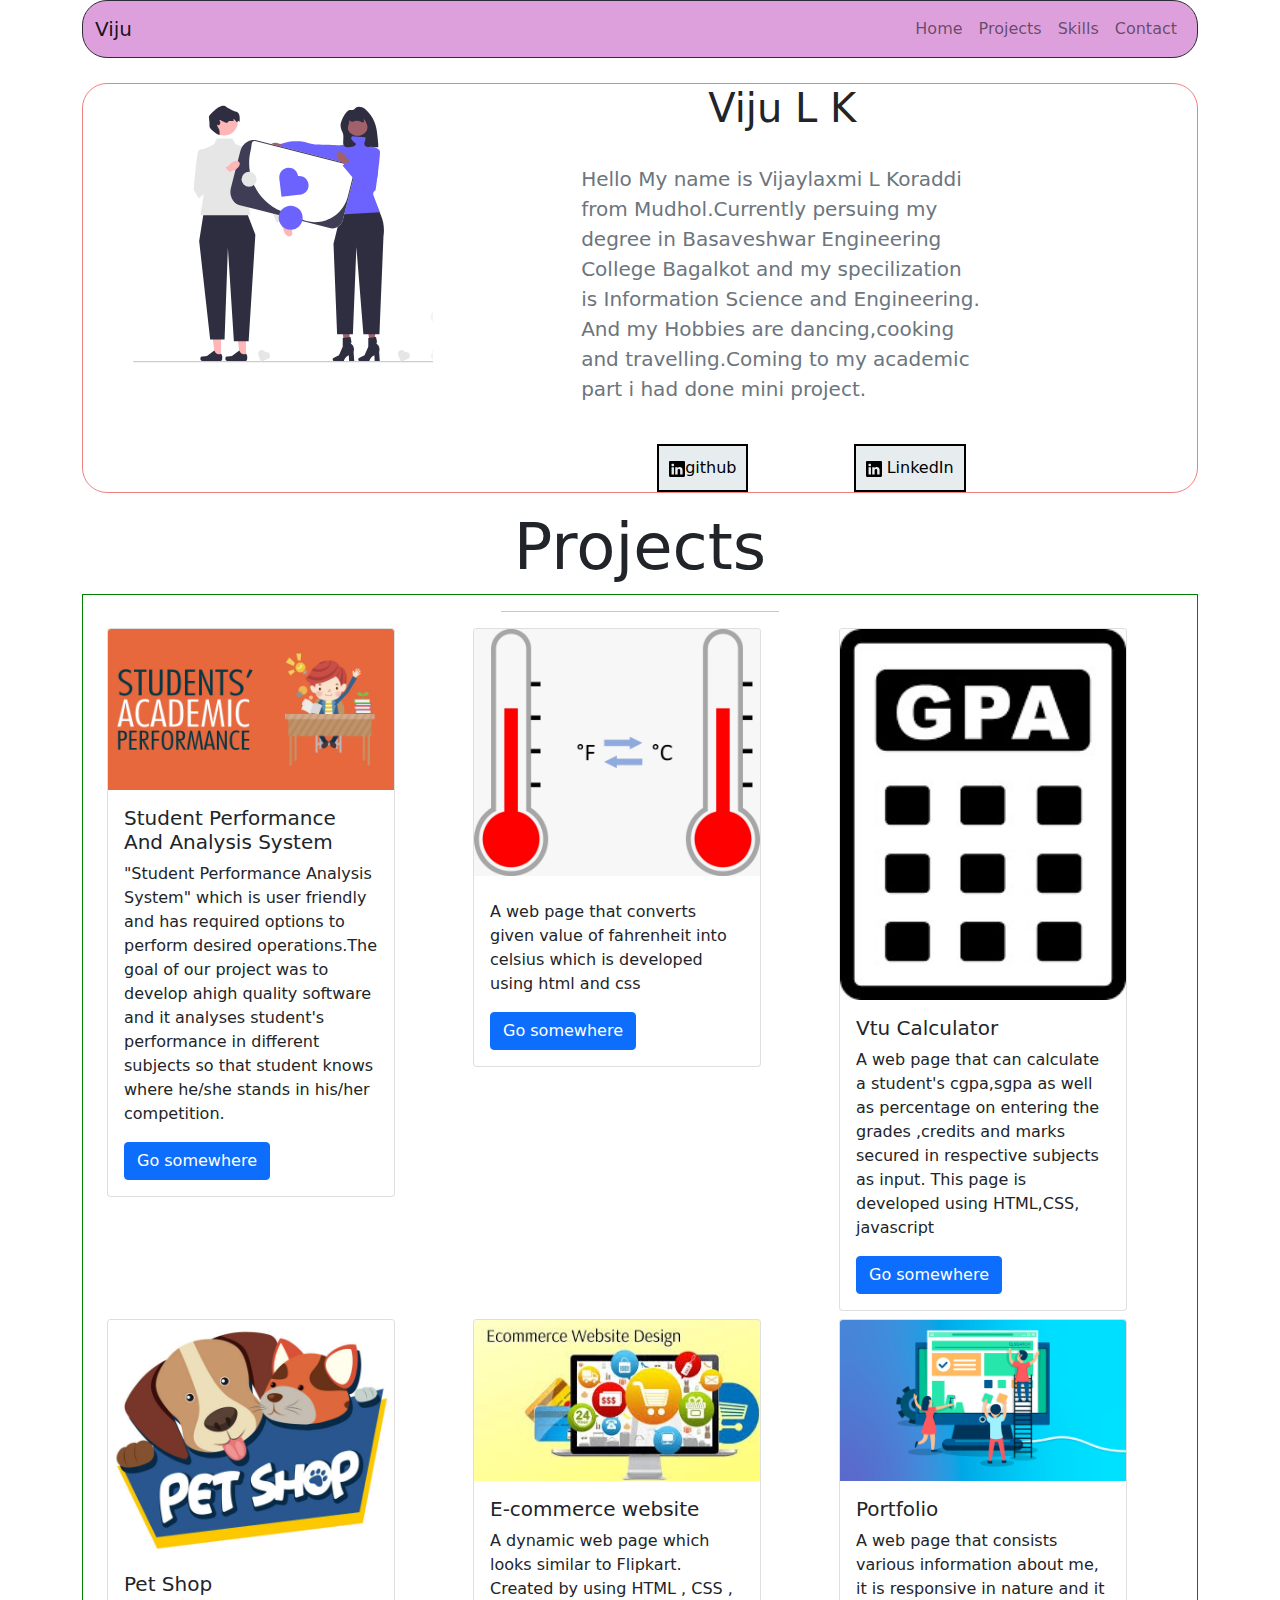
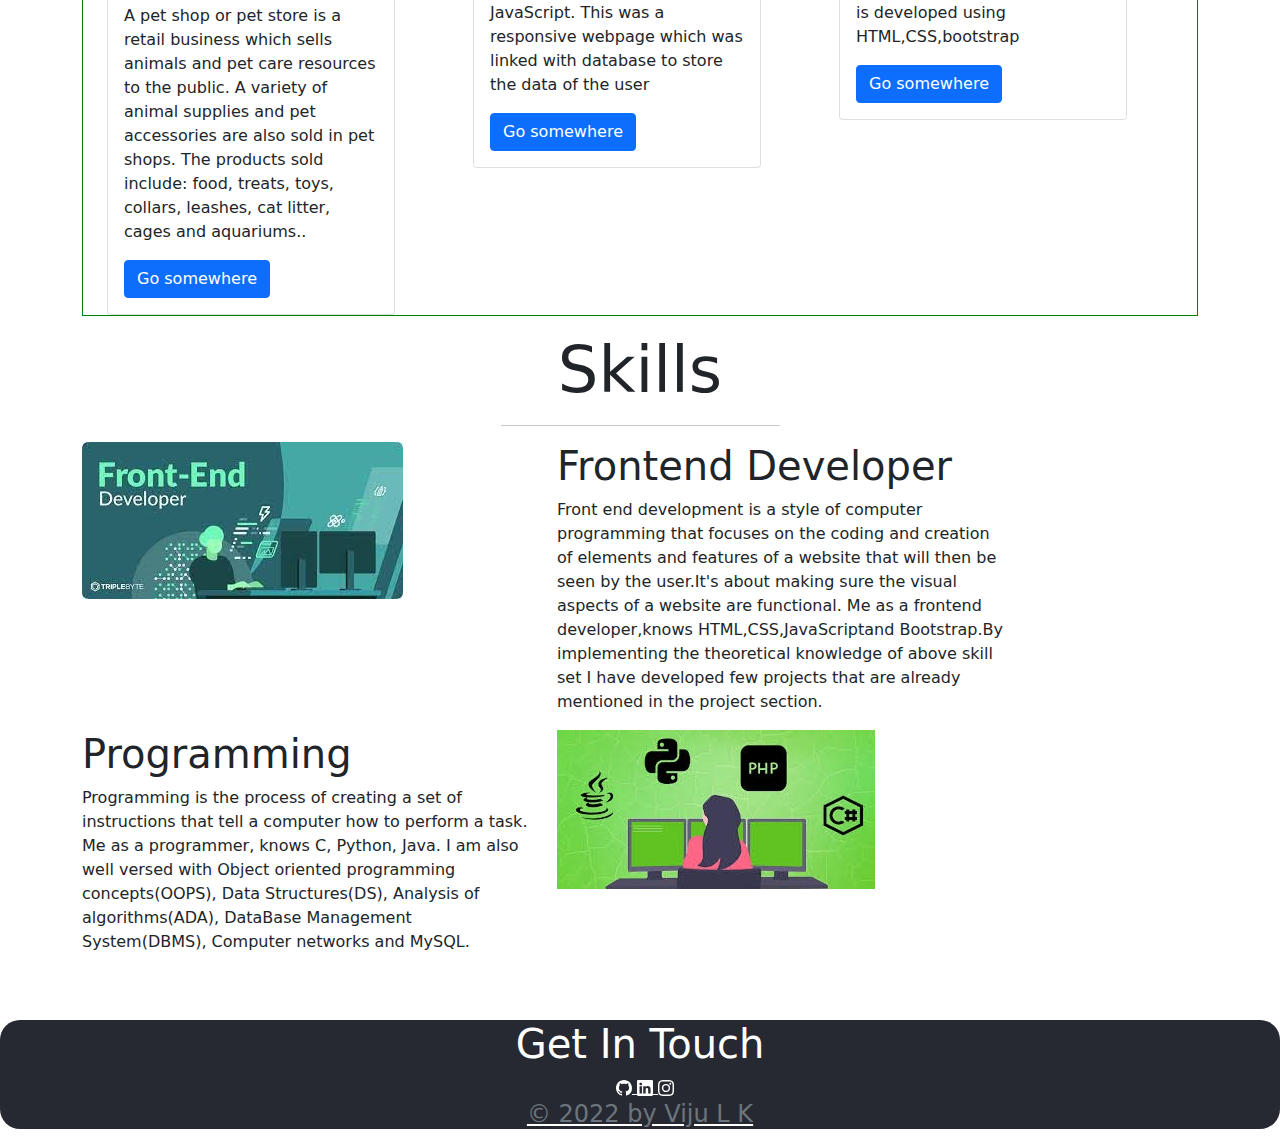
==== commit c6396814: "Update index.html" ====
--- a/index.html
+++ b/index.html
@@ -6,8 +6,8 @@
     <meta http-equiv="X-UA-Compatible" content="IE=edge">
     <meta name="viewport" content="width=device-width, initial-scale=1.0">
     <title>Document</title>
-    <link rel="stylesheet" href="boostrap.css">
-    <link rel="stylesheet" href="style.css">
+    <link rel="stylesheet" href="style11.css">
+    <link rel="stylesheet" href="style4.css">
 
 </head>
 
--- a/style11.css
+++ b/style11.css
@@ -0,0 +1,7 @@
+@charset "UTF-8";/*!
+ * Bootstrap v5.0.2 (https://getbootstrap.com/)
+ * Copyright 2011-2021 The Bootstrap Authors
+ * Copyright 2011-2021 Twitter, Inc.
+ * Licensed under MIT (https://github.com/twbs/bootstrap/blob/main/LICENSE)
+ */:root{--bs-blue:#0d6efd;--bs-indigo:#6610f2;--bs-purple:#6f42c1;--bs-pink:#d63384;--bs-red:#dc3545;--bs-orange:#fd7e14;--bs-yellow:#ffc107;--bs-green:#198754;--bs-teal:#20c997;--bs-cyan:#0dcaf0;--bs-white:#fff;--bs-gray:#6c757d;--bs-gray-dark:#343a40;--bs-primary:#0d6efd;--bs-secondary:#6c757d;--bs-success:#198754;--bs-info:#0dcaf0;--bs-warning:#ffc107;--bs-danger:#dc3545;--bs-light:#f8f9fa;--bs-dark:#212529;--bs-font-sans-serif:system-ui,-apple-system,"Segoe UI",Roboto,"Helvetica Neue",Arial,"Noto Sans","Liberation Sans",sans-serif,"Apple Color Emoji","Segoe UI Emoji","Segoe UI Symbol","Noto Color Emoji";--bs-font-monospace:SFMono-Regular,Menlo,Monaco,Consolas,"Liberation Mono","Courier New",monospace;--bs-gradient:linear-gradient(180deg, rgba(255, 255, 255, 0.15), rgba(255, 255, 255, 0))}*,::after,::before{box-sizing:border-box}@media (prefers-reduced-motion:no-preference){:root{scroll-behavior:smooth}}body{margin:0;font-family:var(--bs-font-sans-serif);font-size:1rem;font-weight:400;line-height:1.5;color:#212529;background-color:#fff;-webkit-text-size-adjust:100%;-webkit-tap-highlight-color:transparent}hr{margin:1rem 0;color:inherit;background-color:currentColor;border:0;opacity:.25}hr:not([size]){height:1px}.h1,.h2,.h3,.h4,.h5,.h6,h1,h2,h3,h4,h5,h6{margin-top:0;margin-bottom:.5rem;font-weight:500;line-height:1.2}.h1,h1{font-size:calc(1.375rem + 1.5vw)}@media (min-width:1200px){.h1,h1{font-size:2.5rem}}.h2,h2{font-size:calc(1.325rem + .9vw)}@media (min-width:1200px){.h2,h2{font-size:2rem}}.h3,h3{font-size:calc(1.3rem + .6vw)}@media (min-width:1200px){.h3,h3{font-size:1.75rem}}.h4,h4{font-size:calc(1.275rem + .3vw)}@media (min-width:1200px){.h4,h4{font-size:1.5rem}}.h5,h5{font-size:1.25rem}.h6,h6{font-size:1rem}p{margin-top:0;margin-bottom:1rem}abbr[data-bs-original-title],abbr[title]{-webkit-text-decoration:underline dotted;text-decoration:underline dotted;cursor:help;-webkit-text-decoration-skip-ink:none;text-decoration-skip-ink:none}address{margin-bottom:1rem;font-style:normal;line-height:inherit}ol,ul{padding-left:2rem}dl,ol,ul{margin-top:0;margin-bottom:1rem}ol ol,ol ul,ul ol,ul ul{margin-bottom:0}dt{font-weight:700}dd{margin-bottom:.5rem;margin-left:0}blockquote{margin:0 0 1rem}b,strong{font-weight:bolder}.small,small{font-size:.875em}.mark,mark{padding:.2em;background-color:#fcf8e3}sub,sup{position:relative;font-size:.75em;line-height:0;vertical-align:baseline}sub{bottom:-.25em}sup{top:-.5em}a{color:#0d6efd;text-decoration:underline}a:hover{color:#0a58ca}a:not([href]):not([class]),a:not([href]):not([class]):hover{color:inherit;text-decoration:none}code,kbd,pre,samp{font-family:var(--bs-font-monospace);font-size:1em;direction:ltr;unicode-bidi:bidi-override}pre{display:block;margin-top:0;margin-bottom:1rem;overflow:auto;font-size:.875em}pre code{font-size:inherit;color:inherit;word-break:normal}code{font-size:.875em;color:#d63384;word-wrap:break-word}a>code{color:inherit}kbd{padding:.2rem .4rem;font-size:.875em;color:#fff;background-color:#212529;border-radius:.2rem}kbd kbd{padding:0;font-size:1em;font-weight:700}figure{margin:0 0 1rem}img,svg{vertical-align:middle}table{caption-side:bottom;border-collapse:collapse}caption{padding-top:.5rem;padding-bottom:.5rem;color:#6c757d;text-align:left}th{text-align:inherit;text-align:-webkit-match-parent}tbody,td,tfoot,th,thead,tr{border-color:inherit;border-style:solid;border-width:0}label{display:inline-block}button{border-radius:0}button:focus:not(:focus-visible){outline:0}button,input,optgroup,select,textarea{margin:0;font-family:inherit;font-size:inherit;line-height:inherit}button,select{text-transform:none}[role=button]{cursor:pointer}select{word-wrap:normal}select:disabled{opacity:1}[list]::-webkit-calendar-picker-indicator{display:none}[type=button],[type=reset],[type=submit],button{-webkit-appearance:button}[type=button]:not(:disabled),[type=reset]:not(:disabled),[type=submit]:not(:disabled),button:not(:disabled){cursor:pointer}::-moz-focus-inner{padding:0;border-style:none}textarea{resize:vertical}fieldset{min-width:0;padding:0;margin:0;border:0}legend{float:left;width:100%;padding:0;margin-bottom:.5rem;font-size:calc(1.275rem + .3vw);line-height:inherit}@media (min-width:1200px){legend{font-size:1.5rem}}legend+*{clear:left}::-webkit-datetime-edit-day-field,::-webkit-datetime-edit-fields-wrapper,::-webkit-datetime-edit-hour-field,::-webkit-datetime-edit-minute,::-webkit-datetime-edit-month-field,::-webkit-datetime-edit-text,::-webkit-datetime-edit-year-field{padding:0}::-webkit-inner-spin-button{height:auto}[type=search]{outline-offset:-2px;-webkit-appearance:textfield}::-webkit-search-decoration{-webkit-appearance:none}::-webkit-color-swatch-wrapper{padding:0}::file-selector-button{font:inherit}::-webkit-file-upload-button{font:inherit;-webkit-appearance:button}output{display:inline-block}iframe{border:0}summary{display:list-item;cursor:pointer}progress{vertical-align:baseline}[hidden]{display:none!important}.lead{font-size:1.25rem;font-weight:300}.display-1{font-size:calc(1.625rem + 4.5vw);font-weight:300;line-height:1.2}@media (min-width:1200px){.display-1{font-size:5rem}}.display-2{font-size:calc(1.575rem + 3.9vw);font-weight:300;line-height:1.2}@media (min-width:1200px){.display-2{font-size:4.5rem}}.display-3{font-size:calc(1.525rem + 3.3vw);font-weight:300;line-height:1.2}@media (min-width:1200px){.display-3{font-size:4rem}}.display-4{font-size:calc(1.475rem + 2.7vw);font-weight:300;line-height:1.2}@media (min-width:1200px){.display-4{font-size:3.5rem}}.display-5{font-size:calc(1.425rem + 2.1vw);font-weight:300;line-height:1.2}@media (min-width:1200px){.display-5{font-size:3rem}}.display-6{font-size:calc(1.375rem + 1.5vw);font-weight:300;line-height:1.2}@media (min-width:1200px){.display-6{font-size:2.5rem}}.list-unstyled{padding-left:0;list-style:none}.list-inline{padding-left:0;list-style:none}.list-inline-item{display:inline-block}.list-inline-item:not(:last-child){margin-right:.5rem}.initialism{font-size:.875em;text-transform:uppercase}.blockquote{margin-bottom:1rem;font-size:1.25rem}.blockquote>:last-child{margin-bottom:0}.blockquote-footer{margin-top:-1rem;margin-bottom:1rem;font-size:.875em;color:#6c757d}.blockquote-footer::before{content:"— "}.img-fluid{max-width:100%;height:auto}.img-thumbnail{padding:.25rem;background-color:#fff;border:1px solid #dee2e6;border-radius:.25rem;max-width:100%;height:auto}.figure{display:inline-block}.figure-img{margin-bottom:.5rem;line-height:1}.figure-caption{font-size:.875em;color:#6c757d}.container,.container-fluid,.container-lg,.container-md,.container-sm,.container-xl,.container-xxl{width:100%;padding-right:var(--bs-gutter-x,.75rem);padding-left:var(--bs-gutter-x,.75rem);margin-right:auto;margin-left:auto}@media (min-width:576px){.container,.container-sm{max-width:540px}}@media (min-width:768px){.container,.container-md,.container-sm{max-width:720px}}@media (min-width:992px){.container,.container-lg,.container-md,.container-sm{max-width:960px}}@media (min-width:1200px){.container,.container-lg,.container-md,.container-sm,.container-xl{max-width:1140px}}@media (min-width:1400px){.container,.container-lg,.container-md,.container-sm,.container-xl,.container-xxl{max-width:1320px}}.row{--bs-gutter-x:1.5rem;--bs-gutter-y:0;display:flex;flex-wrap:wrap;margin-top:calc(var(--bs-gutter-y) * -1);margin-right:calc(var(--bs-gutter-x) * -.5);margin-left:calc(var(--bs-gutter-x) * -.5)}.row>*{flex-shrink:0;width:100%;max-width:100%;padding-right:calc(var(--bs-gutter-x) * .5);padding-left:calc(var(--bs-gutter-x) * .5);margin-top:var(--bs-gutter-y)}.col{flex:1 0 0%}.row-cols-auto>*{flex:0 0 auto;width:auto}.row-cols-1>*{flex:0 0 auto;width:100%}.row-cols-2>*{flex:0 0 auto;width:50%}.row-cols-3>*{flex:0 0 auto;width:33.3333333333%}.row-cols-4>*{flex:0 0 auto;width:25%}.row-cols-5>*{flex:0 0 auto;width:20%}.row-cols-6>*{flex:0 0 auto;width:16.6666666667%}@media (min-width:576px){.col-sm{flex:1 0 0%}.row-cols-sm-auto>*{flex:0 0 auto;width:auto}.row-cols-sm-1>*{flex:0 0 auto;width:100%}.row-cols-sm-2>*{flex:0 0 auto;width:50%}.row-cols-sm-3>*{flex:0 0 auto;width:33.3333333333%}.row-cols-sm-4>*{flex:0 0 auto;width:25%}.row-cols-sm-5>*{flex:0 0 auto;width:20%}.row-cols-sm-6>*{flex:0 0 auto;width:16.6666666667%}}@media (min-width:768px){.col-md{flex:1 0 0%}.row-cols-md-auto>*{flex:0 0 auto;width:auto}.row-cols-md-1>*{flex:0 0 auto;width:100%}.row-cols-md-2>*{flex:0 0 auto;width:50%}.row-cols-md-3>*{flex:0 0 auto;width:33.3333333333%}.row-cols-md-4>*{flex:0 0 auto;width:25%}.row-cols-md-5>*{flex:0 0 auto;width:20%}.row-cols-md-6>*{flex:0 0 auto;width:16.6666666667%}}@media (min-width:992px){.col-lg{flex:1 0 0%}.row-cols-lg-auto>*{flex:0 0 auto;width:auto}.row-cols-lg-1>*{flex:0 0 auto;width:100%}.row-cols-lg-2>*{flex:0 0 auto;width:50%}.row-cols-lg-3>*{flex:0 0 auto;width:33.3333333333%}.row-cols-lg-4>*{flex:0 0 auto;width:25%}.row-cols-lg-5>*{flex:0 0 auto;width:20%}.row-cols-lg-6>*{flex:0 0 auto;width:16.6666666667%}}@media (min-width:1200px){.col-xl{flex:1 0 0%}.row-cols-xl-auto>*{flex:0 0 auto;width:auto}.row-cols-xl-1>*{flex:0 0 auto;width:100%}.row-cols-xl-2>*{flex:0 0 auto;width:50%}.row-cols-xl-3>*{flex:0 0 auto;width:33.3333333333%}.row-cols-xl-4>*{flex:0 0 auto;width:25%}.row-cols-xl-5>*{flex:0 0 auto;width:20%}.row-cols-xl-6>*{flex:0 0 auto;width:16.6666666667%}}@media (min-width:1400px){.col-xxl{flex:1 0 0%}.row-cols-xxl-auto>*{flex:0 0 auto;width:auto}.row-cols-xxl-1>*{flex:0 0 auto;width:100%}.row-cols-xxl-2>*{flex:0 0 auto;width:50%}.row-cols-xxl-3>*{flex:0 0 auto;width:33.3333333333%}.row-cols-xxl-4>*{flex:0 0 auto;width:25%}.row-cols-xxl-5>*{flex:0 0 auto;width:20%}.row-cols-xxl-6>*{flex:0 0 auto;width:16.6666666667%}}.col-auto{flex:0 0 auto;width:auto}.col-1{flex:0 0 auto;width:8.33333333%}.col-2{flex:0 0 auto;width:16.66666667%}.col-3{flex:0 0 auto;width:25%}.col-4{flex:0 0 auto;width:33.33333333%}.col-5{flex:0 0 auto;width:41.66666667%}.col-6{flex:0 0 auto;width:50%}.col-7{flex:0 0 auto;width:58.33333333%}.col-8{flex:0 0 auto;width:66.66666667%}.col-9{flex:0 0 auto;width:75%}.col-10{flex:0 0 auto;width:83.33333333%}.col-11{flex:0 0 auto;width:91.66666667%}.col-12{flex:0 0 auto;width:100%}.offset-1{margin-left:8.33333333%}.offset-2{margin-left:16.66666667%}.offset-3{margin-left:25%}.offset-4{margin-left:33.33333333%}.offset-5{margin-left:41.66666667%}.offset-6{margin-left:50%}.offset-7{margin-left:58.33333333%}.offset-8{margin-left:66.66666667%}.offset-9{margin-left:75%}.offset-10{margin-left:83.33333333%}.offset-11{margin-left:91.66666667%}.g-0,.gx-0{--bs-gutter-x:0}.g-0,.gy-0{--bs-gutter-y:0}.g-1,.gx-1{--bs-gutter-x:0.25rem}.g-1,.gy-1{--bs-gutter-y:0.25rem}.g-2,.gx-2{--bs-gutter-x:0.5rem}.g-2,.gy-2{--bs-gutter-y:0.5rem}.g-3,.gx-3{--bs-gutter-x:1rem}.g-3,.gy-3{--bs-gutter-y:1rem}.g-4,.gx-4{--bs-gutter-x:1.5rem}.g-4,.gy-4{--bs-gutter-y:1.5rem}.g-5,.gx-5{--bs-gutter-x:3rem}.g-5,.gy-5{--bs-gutter-y:3rem}@media (min-width:576px){.col-sm-auto{flex:0 0 auto;width:auto}.col-sm-1{flex:0 0 auto;width:8.33333333%}.col-sm-2{flex:0 0 auto;width:16.66666667%}.col-sm-3{flex:0 0 auto;width:25%}.col-sm-4{flex:0 0 auto;width:33.33333333%}.col-sm-5{flex:0 0 auto;width:41.66666667%}.col-sm-6{flex:0 0 auto;width:50%}.col-sm-7{flex:0 0 auto;width:58.33333333%}.col-sm-8{flex:0 0 auto;width:66.66666667%}.col-sm-9{flex:0 0 auto;width:75%}.col-sm-10{flex:0 0 auto;width:83.33333333%}.col-sm-11{flex:0 0 auto;width:91.66666667%}.col-sm-12{flex:0 0 auto;width:100%}.offset-sm-0{margin-left:0}.offset-sm-1{margin-left:8.33333333%}.offset-sm-2{margin-left:16.66666667%}.offset-sm-3{margin-left:25%}.offset-sm-4{margin-left:33.33333333%}.offset-sm-5{margin-left:41.66666667%}.offset-sm-6{margin-left:50%}.offset-sm-7{margin-left:58.33333333%}.offset-sm-8{margin-left:66.66666667%}.offset-sm-9{margin-left:75%}.offset-sm-10{margin-left:83.33333333%}.offset-sm-11{margin-left:91.66666667%}.g-sm-0,.gx-sm-0{--bs-gutter-x:0}.g-sm-0,.gy-sm-0{--bs-gutter-y:0}.g-sm-1,.gx-sm-1{--bs-gutter-x:0.25rem}.g-sm-1,.gy-sm-1{--bs-gutter-y:0.25rem}.g-sm-2,.gx-sm-2{--bs-gutter-x:0.5rem}.g-sm-2,.gy-sm-2{--bs-gutter-y:0.5rem}.g-sm-3,.gx-sm-3{--bs-gutter-x:1rem}.g-sm-3,.gy-sm-3{--bs-gutter-y:1rem}.g-sm-4,.gx-sm-4{--bs-gutter-x:1.5rem}.g-sm-4,.gy-sm-4{--bs-gutter-y:1.5rem}.g-sm-5,.gx-sm-5{--bs-gutter-x:3rem}.g-sm-5,.gy-sm-5{--bs-gutter-y:3rem}}@media (min-width:768px){.col-md-auto{flex:0 0 auto;width:auto}.col-md-1{flex:0 0 auto;width:8.33333333%}.col-md-2{flex:0 0 auto;width:16.66666667%}.col-md-3{flex:0 0 auto;width:25%}.col-md-4{flex:0 0 auto;width:33.33333333%}.col-md-5{flex:0 0 auto;width:41.66666667%}.col-md-6{flex:0 0 auto;width:50%}.col-md-7{flex:0 0 auto;width:58.33333333%}.col-md-8{flex:0 0 auto;width:66.66666667%}.col-md-9{flex:0 0 auto;width:75%}.col-md-10{flex:0 0 auto;width:83.33333333%}.col-md-11{flex:0 0 auto;width:91.66666667%}.col-md-12{flex:0 0 auto;width:100%}.offset-md-0{margin-left:0}.offset-md-1{margin-left:8.33333333%}.offset-md-2{margin-left:16.66666667%}.offset-md-3{margin-left:25%}.offset-md-4{margin-left:33.33333333%}.offset-md-5{margin-left:41.66666667%}.offset-md-6{margin-left:50%}.offset-md-7{margin-left:58.33333333%}.offset-md-8{margin-left:66.66666667%}.offset-md-9{margin-left:75%}.offset-md-10{margin-left:83.33333333%}.offset-md-11{margin-left:91.66666667%}.g-md-0,.gx-md-0{--bs-gutter-x:0}.g-md-0,.gy-md-0{--bs-gutter-y:0}.g-md-1,.gx-md-1{--bs-gutter-x:0.25rem}.g-md-1,.gy-md-1{--bs-gutter-y:0.25rem}.g-md-2,.gx-md-2{--bs-gutter-x:0.5rem}.g-md-2,.gy-md-2{--bs-gutter-y:0.5rem}.g-md-3,.gx-md-3{--bs-gutter-x:1rem}.g-md-3,.gy-md-3{--bs-gutter-y:1rem}.g-md-4,.gx-md-4{--bs-gutter-x:1.5rem}.g-md-4,.gy-md-4{--bs-gutter-y:1.5rem}.g-md-5,.gx-md-5{--bs-gutter-x:3rem}.g-md-5,.gy-md-5{--bs-gutter-y:3rem}}@media (min-width:992px){.col-lg-auto{flex:0 0 auto;width:auto}.col-lg-1{flex:0 0 auto;width:8.33333333%}.col-lg-2{flex:0 0 auto;width:16.66666667%}.col-lg-3{flex:0 0 auto;width:25%}.col-lg-4{flex:0 0 auto;width:33.33333333%}.col-lg-5{flex:0 0 auto;width:41.66666667%}.col-lg-6{flex:0 0 auto;width:50%}.col-lg-7{flex:0 0 auto;width:58.33333333%}.col-lg-8{flex:0 0 auto;width:66.66666667%}.col-lg-9{flex:0 0 auto;width:75%}.col-lg-10{flex:0 0 auto;width:83.33333333%}.col-lg-11{flex:0 0 auto;width:91.66666667%}.col-lg-12{flex:0 0 auto;width:100%}.offset-lg-0{margin-left:0}.offset-lg-1{margin-left:8.33333333%}.offset-lg-2{margin-left:16.66666667%}.offset-lg-3{margin-left:25%}.offset-lg-4{margin-left:33.33333333%}.offset-lg-5{margin-left:41.66666667%}.offset-lg-6{margin-left:50%}.offset-lg-7{margin-left:58.33333333%}.offset-lg-8{margin-left:66.66666667%}.offset-lg-9{margin-left:75%}.offset-lg-10{margin-left:83.33333333%}.offset-lg-11{margin-left:91.66666667%}.g-lg-0,.gx-lg-0{--bs-gutter-x:0}.g-lg-0,.gy-lg-0{--bs-gutter-y:0}.g-lg-1,.gx-lg-1{--bs-gutter-x:0.25rem}.g-lg-1,.gy-lg-1{--bs-gutter-y:0.25rem}.g-lg-2,.gx-lg-2{--bs-gutter-x:0.5rem}.g-lg-2,.gy-lg-2{--bs-gutter-y:0.5rem}.g-lg-3,.gx-lg-3{--bs-gutter-x:1rem}.g-lg-3,.gy-lg-3{--bs-gutter-y:1rem}.g-lg-4,.gx-lg-4{--bs-gutter-x:1.5rem}.g-lg-4,.gy-lg-4{--bs-gutter-y:1.5rem}.g-lg-5,.gx-lg-5{--bs-gutter-x:3rem}.g-lg-5,.gy-lg-5{--bs-gutter-y:3rem}}@media (min-width:1200px){.col-xl-auto{flex:0 0 auto;width:auto}.col-xl-1{flex:0 0 auto;width:8.33333333%}.col-xl-2{flex:0 0 auto;width:16.66666667%}.col-xl-3{flex:0 0 auto;width:25%}.col-xl-4{flex:0 0 auto;width:33.33333333%}.col-xl-5{flex:0 0 auto;width:41.66666667%}.col-xl-6{flex:0 0 auto;width:50%}.col-xl-7{flex:0 0 auto;width:58.33333333%}.col-xl-8{flex:0 0 auto;width:66.66666667%}.col-xl-9{flex:0 0 auto;width:75%}.col-xl-10{flex:0 0 auto;width:83.33333333%}.col-xl-11{flex:0 0 auto;width:91.66666667%}.col-xl-12{flex:0 0 auto;width:100%}.offset-xl-0{margin-left:0}.offset-xl-1{margin-left:8.33333333%}.offset-xl-2{margin-left:16.66666667%}.offset-xl-3{margin-left:25%}.offset-xl-4{margin-left:33.33333333%}.offset-xl-5{margin-left:41.66666667%}.offset-xl-6{margin-left:50%}.offset-xl-7{margin-left:58.33333333%}.offset-xl-8{margin-left:66.66666667%}.offset-xl-9{margin-left:75%}.offset-xl-10{margin-left:83.33333333%}.offset-xl-11{margin-left:91.66666667%}.g-xl-0,.gx-xl-0{--bs-gutter-x:0}.g-xl-0,.gy-xl-0{--bs-gutter-y:0}.g-xl-1,.gx-xl-1{--bs-gutter-x:0.25rem}.g-xl-1,.gy-xl-1{--bs-gutter-y:0.25rem}.g-xl-2,.gx-xl-2{--bs-gutter-x:0.5rem}.g-xl-2,.gy-xl-2{--bs-gutter-y:0.5rem}.g-xl-3,.gx-xl-3{--bs-gutter-x:1rem}.g-xl-3,.gy-xl-3{--bs-gutter-y:1rem}.g-xl-4,.gx-xl-4{--bs-gutter-x:1.5rem}.g-xl-4,.gy-xl-4{--bs-gutter-y:1.5rem}.g-xl-5,.gx-xl-5{--bs-gutter-x:3rem}.g-xl-5,.gy-xl-5{--bs-gutter-y:3rem}}@media (min-width:1400px){.col-xxl-auto{flex:0 0 auto;width:auto}.col-xxl-1{flex:0 0 auto;width:8.33333333%}.col-xxl-2{flex:0 0 auto;width:16.66666667%}.col-xxl-3{flex:0 0 auto;width:25%}.col-xxl-4{flex:0 0 auto;width:33.33333333%}.col-xxl-5{flex:0 0 auto;width:41.66666667%}.col-xxl-6{flex:0 0 auto;width:50%}.col-xxl-7{flex:0 0 auto;width:58.33333333%}.col-xxl-8{flex:0 0 auto;width:66.66666667%}.col-xxl-9{flex:0 0 auto;width:75%}.col-xxl-10{flex:0 0 auto;width:83.33333333%}.col-xxl-11{flex:0 0 auto;width:91.66666667%}.col-xxl-12{flex:0 0 auto;width:100%}.offset-xxl-0{margin-left:0}.offset-xxl-1{margin-left:8.33333333%}.offset-xxl-2{margin-left:16.66666667%}.offset-xxl-3{margin-left:25%}.offset-xxl-4{margin-left:33.33333333%}.offset-xxl-5{margin-left:41.66666667%}.offset-xxl-6{margin-left:50%}.offset-xxl-7{margin-left:58.33333333%}.offset-xxl-8{margin-left:66.66666667%}.offset-xxl-9{margin-left:75%}.offset-xxl-10{margin-left:83.33333333%}.offset-xxl-11{margin-left:91.66666667%}.g-xxl-0,.gx-xxl-0{--bs-gutter-x:0}.g-xxl-0,.gy-xxl-0{--bs-gutter-y:0}.g-xxl-1,.gx-xxl-1{--bs-gutter-x:0.25rem}.g-xxl-1,.gy-xxl-1{--bs-gutter-y:0.25rem}.g-xxl-2,.gx-xxl-2{--bs-gutter-x:0.5rem}.g-xxl-2,.gy-xxl-2{--bs-gutter-y:0.5rem}.g-xxl-3,.gx-xxl-3{--bs-gutter-x:1rem}.g-xxl-3,.gy-xxl-3{--bs-gutter-y:1rem}.g-xxl-4,.gx-xxl-4{--bs-gutter-x:1.5rem}.g-xxl-4,.gy-xxl-4{--bs-gutter-y:1.5rem}.g-xxl-5,.gx-xxl-5{--bs-gutter-x:3rem}.g-xxl-5,.gy-xxl-5{--bs-gutter-y:3rem}}.table{--bs-table-bg:transparent;--bs-table-accent-bg:transparent;--bs-table-striped-color:#212529;--bs-table-striped-bg:rgba(0, 0, 0, 0.05);--bs-table-active-color:#212529;--bs-table-active-bg:rgba(0, 0, 0, 0.1);--bs-table-hover-color:#212529;--bs-table-hover-bg:rgba(0, 0, 0, 0.075);width:100%;margin-bottom:1rem;color:#212529;vertical-align:top;border-color:#dee2e6}.table>:not(caption)>*>*{padding:.5rem .5rem;background-color:var(--bs-table-bg);border-bottom-width:1px;box-shadow:inset 0 0 0 9999px var(--bs-table-accent-bg)}.table>tbody{vertical-align:inherit}.table>thead{vertical-align:bottom}.table>:not(:last-child)>:last-child>*{border-bottom-color:currentColor}.caption-top{caption-side:top}.table-sm>:not(caption)>*>*{padding:.25rem .25rem}.table-bordered>:not(caption)>*{border-width:1px 0}.table-bordered>:not(caption)>*>*{border-width:0 1px}.table-borderless>:not(caption)>*>*{border-bottom-width:0}.table-striped>tbody>tr:nth-of-type(odd){--bs-table-accent-bg:var(--bs-table-striped-bg);color:var(--bs-table-striped-color)}.table-active{--bs-table-accent-bg:var(--bs-table-active-bg);color:var(--bs-table-active-color)}.table-hover>tbody>tr:hover{--bs-table-accent-bg:var(--bs-table-hover-bg);color:var(--bs-table-hover-color)}.table-primary{--bs-table-bg:#cfe2ff;--bs-table-striped-bg:#c5d7f2;--bs-table-striped-color:#000;--bs-table-active-bg:#bacbe6;--bs-table-active-color:#000;--bs-table-hover-bg:#bfd1ec;--bs-table-hover-color:#000;color:#000;border-color:#bacbe6}.table-secondary{--bs-table-bg:#e2e3e5;--bs-table-striped-bg:#d7d8da;--bs-table-striped-color:#000;--bs-table-active-bg:#cbccce;--bs-table-active-color:#000;--bs-table-hover-bg:#d1d2d4;--bs-table-hover-color:#000;color:#000;border-color:#cbccce}.table-success{--bs-table-bg:#d1e7dd;--bs-table-striped-bg:#c7dbd2;--bs-table-striped-color:#000;--bs-table-active-bg:#bcd0c7;--bs-table-active-color:#000;--bs-table-hover-bg:#c1d6cc;--bs-table-hover-color:#000;color:#000;border-color:#bcd0c7}.table-info{--bs-table-bg:#cff4fc;--bs-table-striped-bg:#c5e8ef;--bs-table-striped-color:#000;--bs-table-active-bg:#badce3;--bs-table-active-color:#000;--bs-table-hover-bg:#bfe2e9;--bs-table-hover-color:#000;color:#000;border-color:#badce3}.table-warning{--bs-table-bg:#fff3cd;--bs-table-striped-bg:#f2e7c3;--bs-table-striped-color:#000;--bs-table-active-bg:#e6dbb9;--bs-table-active-color:#000;--bs-table-hover-bg:#ece1be;--bs-table-hover-color:#000;color:#000;border-color:#e6dbb9}.table-danger{--bs-table-bg:#f8d7da;--bs-table-striped-bg:#eccccf;--bs-table-striped-color:#000;--bs-table-active-bg:#dfc2c4;--bs-table-active-color:#000;--bs-table-hover-bg:#e5c7ca;--bs-table-hover-color:#000;color:#000;border-color:#dfc2c4}.table-light{--bs-table-bg:#f8f9fa;--bs-table-striped-bg:#ecedee;--bs-table-striped-color:#000;--bs-table-active-bg:#dfe0e1;--bs-table-active-color:#000;--bs-table-hover-bg:#e5e6e7;--bs-table-hover-color:#000;color:#000;border-color:#dfe0e1}.table-dark{--bs-table-bg:#212529;--bs-table-striped-bg:#2c3034;--bs-table-striped-color:#fff;--bs-table-active-bg:#373b3e;--bs-table-active-color:#fff;--bs-table-hover-bg:#323539;--bs-table-hover-color:#fff;color:#fff;border-color:#373b3e}.table-responsive{overflow-x:auto;-webkit-overflow-scrolling:touch}@media (max-width:575.98px){.table-responsive-sm{overflow-x:auto;-webkit-overflow-scrolling:touch}}@media (max-width:767.98px){.table-responsive-md{overflow-x:auto;-webkit-overflow-scrolling:touch}}@media (max-width:991.98px){.table-responsive-lg{overflow-x:auto;-webkit-overflow-scrolling:touch}}@media (max-width:1199.98px){.table-responsive-xl{overflow-x:auto;-webkit-overflow-scrolling:touch}}@media (max-width:1399.98px){.table-responsive-xxl{overflow-x:auto;-webkit-overflow-scrolling:touch}}.form-label{margin-bottom:.5rem}.col-form-label{padding-top:calc(.375rem + 1px);padding-bottom:calc(.375rem + 1px);margin-bottom:0;font-size:inherit;line-height:1.5}.col-form-label-lg{padding-top:calc(.5rem + 1px);padding-bottom:calc(.5rem + 1px);font-size:1.25rem}.col-form-label-sm{padding-top:calc(.25rem + 1px);padding-bottom:calc(.25rem + 1px);font-size:.875rem}.form-text{margin-top:.25rem;font-size:.875em;color:#6c757d}.form-control{display:block;width:100%;padding:.375rem .75rem;font-size:1rem;font-weight:400;line-height:1.5;color:#212529;background-color:#fff;background-clip:padding-box;border:1px solid #ced4da;-webkit-appearance:none;-moz-appearance:none;appearance:none;border-radius:.25rem;transition:border-color .15s ease-in-out,box-shadow .15s ease-in-out}@media (prefers-reduced-motion:reduce){.form-control{transition:none}}.form-control[type=file]{overflow:hidden}.form-control[type=file]:not(:disabled):not([readonly]){cursor:pointer}.form-control:focus{color:#212529;background-color:#fff;border-color:#86b7fe;outline:0;box-shadow:0 0 0 .25rem rgba(13,110,253,.25)}.form-control::-webkit-date-and-time-value{height:1.5em}.form-control::-moz-placeholder{color:#6c757d;opacity:1}.form-control::placeholder{color:#6c757d;opacity:1}.form-control:disabled,.form-control[readonly]{background-color:#e9ecef;opacity:1}.form-control::file-selector-button{padding:.375rem .75rem;margin:-.375rem -.75rem;-webkit-margin-end:.75rem;margin-inline-end:.75rem;color:#212529;background-color:#e9ecef;pointer-events:none;border-color:inherit;border-style:solid;border-width:0;border-inline-end-width:1px;border-radius:0;transition:color .15s ease-in-out,background-color .15s ease-in-out,border-color .15s ease-in-out,box-shadow .15s ease-in-out}@media (prefers-reduced-motion:reduce){.form-control::file-selector-button{transition:none}}.form-control:hover:not(:disabled):not([readonly])::file-selector-button{background-color:#dde0e3}.form-control::-webkit-file-upload-button{padding:.375rem .75rem;margin:-.375rem -.75rem;-webkit-margin-end:.75rem;margin-inline-end:.75rem;color:#212529;background-color:#e9ecef;pointer-events:none;border-color:inherit;border-style:solid;border-width:0;border-inline-end-width:1px;border-radius:0;-webkit-transition:color .15s ease-in-out,background-color .15s ease-in-out,border-color .15s ease-in-out,box-shadow .15s ease-in-out;transition:color .15s ease-in-out,background-color .15s ease-in-out,border-color .15s ease-in-out,box-shadow .15s ease-in-out}@media (prefers-reduced-motion:reduce){.form-control::-webkit-file-upload-button{-webkit-transition:none;transition:none}}.form-control:hover:not(:disabled):not([readonly])::-webkit-file-upload-button{background-color:#dde0e3}.form-control-plaintext{display:block;width:100%;padding:.375rem 0;margin-bottom:0;line-height:1.5;color:#212529;background-color:transparent;border:solid transparent;border-width:1px 0}.form-control-plaintext.form-control-lg,.form-control-plaintext.form-control-sm{padding-right:0;padding-left:0}.form-control-sm{min-height:calc(1.5em + (.5rem + 2px));padding:.25rem .5rem;font-size:.875rem;border-radius:.2rem}.form-control-sm::file-selector-button{padding:.25rem .5rem;margin:-.25rem -.5rem;-webkit-margin-end:.5rem;margin-inline-end:.5rem}.form-control-sm::-webkit-file-upload-button{padding:.25rem .5rem;margin:-.25rem -.5rem;-webkit-margin-end:.5rem;margin-inline-end:.5rem}.form-control-lg{min-height:calc(1.5em + (1rem + 2px));padding:.5rem 1rem;font-size:1.25rem;border-radius:.3rem}.form-control-lg::file-selector-button{padding:.5rem 1rem;margin:-.5rem -1rem;-webkit-margin-end:1rem;margin-inline-end:1rem}.form-control-lg::-webkit-file-upload-button{padding:.5rem 1rem;margin:-.5rem -1rem;-webkit-margin-end:1rem;margin-inline-end:1rem}textarea.form-control{min-height:calc(1.5em + (.75rem + 2px))}textarea.form-control-sm{min-height:calc(1.5em + (.5rem + 2px))}textarea.form-control-lg{min-height:calc(1.5em + (1rem + 2px))}.form-control-color{max-width:3rem;height:auto;padding:.375rem}.form-control-color:not(:disabled):not([readonly]){cursor:pointer}.form-control-color::-moz-color-swatch{height:1.5em;border-radius:.25rem}.form-control-color::-webkit-color-swatch{height:1.5em;border-radius:.25rem}.form-select{display:block;width:100%;padding:.375rem 2.25rem .375rem .75rem;-moz-padding-start:calc(0.75rem - 3px);font-size:1rem;font-weight:400;line-height:1.5;color:#212529;background-color:#fff;background-image:url("data:image/svg+xml,%3csvg xmlns='http://www.w3.org/2000/svg' viewBox='0 0 16 16'%3e%3cpath fill='none' stroke='%23343a40' stroke-linecap='round' stroke-linejoin='round' stroke-width='2' d='M2 5l6 6 6-6'/%3e%3c/svg%3e");background-repeat:no-repeat;background-position:right .75rem center;background-size:16px 12px;border:1px solid #ced4da;border-radius:.25rem;transition:border-color .15s ease-in-out,box-shadow .15s ease-in-out;-webkit-appearance:none;-moz-appearance:none;appearance:none}@media (prefers-reduced-motion:reduce){.form-select{transition:none}}.form-select:focus{border-color:#86b7fe;outline:0;box-shadow:0 0 0 .25rem rgba(13,110,253,.25)}.form-select[multiple],.form-select[size]:not([size="1"]){padding-right:.75rem;background-image:none}.form-select:disabled{background-color:#e9ecef}.form-select:-moz-focusring{color:transparent;text-shadow:0 0 0 #212529}.form-select-sm{padding-top:.25rem;padding-bottom:.25rem;padding-left:.5rem;font-size:.875rem}.form-select-lg{padding-top:.5rem;padding-bottom:.5rem;padding-left:1rem;font-size:1.25rem}.form-check{display:block;min-height:1.5rem;padding-left:1.5em;margin-bottom:.125rem}.form-check .form-check-input{float:left;margin-left:-1.5em}.form-check-input{width:1em;height:1em;margin-top:.25em;vertical-align:top;background-color:#fff;background-repeat:no-repeat;background-position:center;background-size:contain;border:1px solid rgba(0,0,0,.25);-webkit-appearance:none;-moz-appearance:none;appearance:none;-webkit-print-color-adjust:exact;color-adjust:exact}.form-check-input[type=checkbox]{border-radius:.25em}.form-check-input[type=radio]{border-radius:50%}.form-check-input:active{filter:brightness(90%)}.form-check-input:focus{border-color:#86b7fe;outline:0;box-shadow:0 0 0 .25rem rgba(13,110,253,.25)}.form-check-input:checked{background-color:#0d6efd;border-color:#0d6efd}.form-check-input:checked[type=checkbox]{background-image:url("data:image/svg+xml,%3csvg xmlns='http://www.w3.org/2000/svg' viewBox='0 0 20 20'%3e%3cpath fill='none' stroke='%23fff' stroke-linecap='round' stroke-linejoin='round' stroke-width='3' d='M6 10l3 3l6-6'/%3e%3c/svg%3e")}.form-check-input:checked[type=radio]{background-image:url("data:image/svg+xml,%3csvg xmlns='http://www.w3.org/2000/svg' viewBox='-4 -4 8 8'%3e%3ccircle r='2' fill='%23fff'/%3e%3c/svg%3e")}.form-check-input[type=checkbox]:indeterminate{background-color:#0d6efd;border-color:#0d6efd;background-image:url("data:image/svg+xml,%3csvg xmlns='http://www.w3.org/2000/svg' viewBox='0 0 20 20'%3e%3cpath fill='none' stroke='%23fff' stroke-linecap='round' stroke-linejoin='round' stroke-width='3' d='M6 10h8'/%3e%3c/svg%3e")}.form-check-input:disabled{pointer-events:none;filter:none;opacity:.5}.form-check-input:disabled~.form-check-label,.form-check-input[disabled]~.form-check-label{opacity:.5}.form-switch{padding-left:2.5em}.form-switch .form-check-input{width:2em;margin-left:-2.5em;background-image:url("data:image/svg+xml,%3csvg xmlns='http://www.w3.org/2000/svg' viewBox='-4 -4 8 8'%3e%3ccircle r='3' fill='rgba%280, 0, 0, 0.25%29'/%3e%3c/svg%3e");background-position:left center;border-radius:2em;transition:background-position .15s ease-in-out}@media (prefers-reduced-motion:reduce){.form-switch .form-check-input{transition:none}}.form-switch .form-check-input:focus{background-image:url("data:image/svg+xml,%3csvg xmlns='http://www.w3.org/2000/svg' viewBox='-4 -4 8 8'%3e%3ccircle r='3' fill='%2386b7fe'/%3e%3c/svg%3e")}.form-switch .form-check-input:checked{background-position:right center;background-image:url("data:image/svg+xml,%3csvg xmlns='http://www.w3.org/2000/svg' viewBox='-4 -4 8 8'%3e%3ccircle r='3' fill='%23fff'/%3e%3c/svg%3e")}.form-check-inline{display:inline-block;margin-right:1rem}.btn-check{position:absolute;clip:rect(0,0,0,0);pointer-events:none}.btn-check:disabled+.btn,.btn-check[disabled]+.btn{pointer-events:none;filter:none;opacity:.65}.form-range{width:100%;height:1.5rem;padding:0;background-color:transparent;-webkit-appearance:none;-moz-appearance:none;appearance:none}.form-range:focus{outline:0}.form-range:focus::-webkit-slider-thumb{box-shadow:0 0 0 1px #fff,0 0 0 .25rem rgba(13,110,253,.25)}.form-range:focus::-moz-range-thumb{box-shadow:0 0 0 1px #fff,0 0 0 .25rem rgba(13,110,253,.25)}.form-range::-moz-focus-outer{border:0}.form-range::-webkit-slider-thumb{width:1rem;height:1rem;margin-top:-.25rem;background-color:#0d6efd;border:0;border-radius:1rem;-webkit-transition:background-color .15s ease-in-out,border-color .15s ease-in-out,box-shadow .15s ease-in-out;transition:background-color .15s ease-in-out,border-color .15s ease-in-out,box-shadow .15s ease-in-out;-webkit-appearance:none;appearance:none}@media (prefers-reduced-motion:reduce){.form-range::-webkit-slider-thumb{-webkit-transition:none;transition:none}}.form-range::-webkit-slider-thumb:active{background-color:#b6d4fe}.form-range::-webkit-slider-runnable-track{width:100%;height:.5rem;color:transparent;cursor:pointer;background-color:#dee2e6;border-color:transparent;border-radius:1rem}.form-range::-moz-range-thumb{width:1rem;height:1rem;background-color:#0d6efd;border:0;border-radius:1rem;-moz-transition:background-color .15s ease-in-out,border-color .15s ease-in-out,box-shadow .15s ease-in-out;transition:background-color .15s ease-in-out,border-color .15s ease-in-out,box-shadow .15s ease-in-out;-moz-appearance:none;appearance:none}@media (prefers-reduced-motion:reduce){.form-range::-moz-range-thumb{-moz-transition:none;transition:none}}.form-range::-moz-range-thumb:active{background-color:#b6d4fe}.form-range::-moz-range-track{width:100%;height:.5rem;color:transparent;cursor:pointer;background-color:#dee2e6;border-color:transparent;border-radius:1rem}.form-range:disabled{pointer-events:none}.form-range:disabled::-webkit-slider-thumb{background-color:#adb5bd}.form-range:disabled::-moz-range-thumb{background-color:#adb5bd}.form-floating{position:relative}.form-floating>.form-control,.form-floating>.form-select{height:calc(3.5rem + 2px);line-height:1.25}.form-floating>label{position:absolute;top:0;left:0;height:100%;padding:1rem .75rem;pointer-events:none;border:1px solid transparent;transform-origin:0 0;transition:opacity .1s ease-in-out,transform .1s ease-in-out}@media (prefers-reduced-motion:reduce){.form-floating>label{transition:none}}.form-floating>.form-control{padding:1rem .75rem}.form-floating>.form-control::-moz-placeholder{color:transparent}.form-floating>.form-control::placeholder{color:transparent}.form-floating>.form-control:not(:-moz-placeholder-shown){padding-top:1.625rem;padding-bottom:.625rem}.form-floating>.form-control:focus,.form-floating>.form-control:not(:placeholder-shown){padding-top:1.625rem;padding-bottom:.625rem}.form-floating>.form-control:-webkit-autofill{padding-top:1.625rem;padding-bottom:.625rem}.form-floating>.form-select{padding-top:1.625rem;padding-bottom:.625rem}.form-floating>.form-control:not(:-moz-placeholder-shown)~label{opacity:.65;transform:scale(.85) translateY(-.5rem) translateX(.15rem)}.form-floating>.form-control:focus~label,.form-floating>.form-control:not(:placeholder-shown)~label,.form-floating>.form-select~label{opacity:.65;transform:scale(.85) translateY(-.5rem) translateX(.15rem)}.form-floating>.form-control:-webkit-autofill~label{opacity:.65;transform:scale(.85) translateY(-.5rem) translateX(.15rem)}.input-group{position:relative;display:flex;flex-wrap:wrap;align-items:stretch;width:100%}.input-group>.form-control,.input-group>.form-select{position:relative;flex:1 1 auto;width:1%;min-width:0}.input-group>.form-control:focus,.input-group>.form-select:focus{z-index:3}.input-group .btn{position:relative;z-index:2}.input-group .btn:focus{z-index:3}.input-group-text{display:flex;align-items:center;padding:.375rem .75rem;font-size:1rem;font-weight:400;line-height:1.5;color:#212529;text-align:center;white-space:nowrap;background-color:#e9ecef;border:1px solid #ced4da;border-radius:.25rem}.input-group-lg>.btn,.input-group-lg>.form-control,.input-group-lg>.form-select,.input-group-lg>.input-group-text{padding:.5rem 1rem;font-size:1.25rem;border-radius:.3rem}.input-group-sm>.btn,.input-group-sm>.form-control,.input-group-sm>.form-select,.input-group-sm>.input-group-text{padding:.25rem .5rem;font-size:.875rem;border-radius:.2rem}.input-group-lg>.form-select,.input-group-sm>.form-select{padding-right:3rem}.input-group:not(.has-validation)>.dropdown-toggle:nth-last-child(n+3),.input-group:not(.has-validation)>:not(:last-child):not(.dropdown-toggle):not(.dropdown-menu){border-top-right-radius:0;border-bottom-right-radius:0}.input-group.has-validation>.dropdown-toggle:nth-last-child(n+4),.input-group.has-validation>:nth-last-child(n+3):not(.dropdown-toggle):not(.dropdown-menu){border-top-right-radius:0;border-bottom-right-radius:0}.input-group>:not(:first-child):not(.dropdown-menu):not(.valid-tooltip):not(.valid-feedback):not(.invalid-tooltip):not(.invalid-feedback){margin-left:-1px;border-top-left-radius:0;border-bottom-left-radius:0}.valid-feedback{display:none;width:100%;margin-top:.25rem;font-size:.875em;color:#198754}.valid-tooltip{position:absolute;top:100%;z-index:5;display:none;max-width:100%;padding:.25rem .5rem;margin-top:.1rem;font-size:.875rem;color:#fff;background-color:rgba(25,135,84,.9);border-radius:.25rem}.is-valid~.valid-feedback,.is-valid~.valid-tooltip,.was-validated :valid~.valid-feedback,.was-validated :valid~.valid-tooltip{display:block}.form-control.is-valid,.was-validated .form-control:valid{border-color:#198754;padding-right:calc(1.5em + .75rem);background-image:url("data:image/svg+xml,%3csvg xmlns='http://www.w3.org/2000/svg' viewBox='0 0 8 8'%3e%3cpath fill='%23198754' d='M2.3 6.73L.6 4.53c-.4-1.04.46-1.4 1.1-.8l1.1 1.4 3.4-3.8c.6-.63 1.6-.27 1.2.7l-4 4.6c-.43.5-.8.4-1.1.1z'/%3e%3c/svg%3e");background-repeat:no-repeat;background-position:right calc(.375em + .1875rem) center;background-size:calc(.75em + .375rem) calc(.75em + .375rem)}.form-control.is-valid:focus,.was-validated .form-control:valid:focus{border-color:#198754;box-shadow:0 0 0 .25rem rgba(25,135,84,.25)}.was-validated textarea.form-control:valid,textarea.form-control.is-valid{padding-right:calc(1.5em + .75rem);background-position:top calc(.375em + .1875rem) right calc(.375em + .1875rem)}.form-select.is-valid,.was-validated .form-select:valid{border-color:#198754}.form-select.is-valid:not([multiple]):not([size]),.form-select.is-valid:not([multiple])[size="1"],.was-validated .form-select:valid:not([multiple]):not([size]),.was-validated .form-select:valid:not([multiple])[size="1"]{padding-right:4.125rem;background-image:url("data:image/svg+xml,%3csvg xmlns='http://www.w3.org/2000/svg' viewBox='0 0 16 16'%3e%3cpath fill='none' stroke='%23343a40' stroke-linecap='round' stroke-linejoin='round' stroke-width='2' d='M2 5l6 6 6-6'/%3e%3c/svg%3e"),url("data:image/svg+xml,%3csvg xmlns='http://www.w3.org/2000/svg' viewBox='0 0 8 8'%3e%3cpath fill='%23198754' d='M2.3 6.73L.6 4.53c-.4-1.04.46-1.4 1.1-.8l1.1 1.4 3.4-3.8c.6-.63 1.6-.27 1.2.7l-4 4.6c-.43.5-.8.4-1.1.1z'/%3e%3c/svg%3e");background-position:right .75rem center,center right 2.25rem;background-size:16px 12px,calc(.75em + .375rem) calc(.75em + .375rem)}.form-select.is-valid:focus,.was-validated .form-select:valid:focus{border-color:#198754;box-shadow:0 0 0 .25rem rgba(25,135,84,.25)}.form-check-input.is-valid,.was-validated .form-check-input:valid{border-color:#198754}.form-check-input.is-valid:checked,.was-validated .form-check-input:valid:checked{background-color:#198754}.form-check-input.is-valid:focus,.was-validated .form-check-input:valid:focus{box-shadow:0 0 0 .25rem rgba(25,135,84,.25)}.form-check-input.is-valid~.form-check-label,.was-validated .form-check-input:valid~.form-check-label{color:#198754}.form-check-inline .form-check-input~.valid-feedback{margin-left:.5em}.input-group .form-control.is-valid,.input-group .form-select.is-valid,.was-validated .input-group .form-control:valid,.was-validated .input-group .form-select:valid{z-index:1}.input-group .form-control.is-valid:focus,.input-group .form-select.is-valid:focus,.was-validated .input-group .form-control:valid:focus,.was-validated .input-group .form-select:valid:focus{z-index:3}.invalid-feedback{display:none;width:100%;margin-top:.25rem;font-size:.875em;color:#dc3545}.invalid-tooltip{position:absolute;top:100%;z-index:5;display:none;max-width:100%;padding:.25rem .5rem;margin-top:.1rem;font-size:.875rem;color:#fff;background-color:rgba(220,53,69,.9);border-radius:.25rem}.is-invalid~.invalid-feedback,.is-invalid~.invalid-tooltip,.was-validated :invalid~.invalid-feedback,.was-validated :invalid~.invalid-tooltip{display:block}.form-control.is-invalid,.was-validated .form-control:invalid{border-color:#dc3545;padding-right:calc(1.5em + .75rem);background-image:url("data:image/svg+xml,%3csvg xmlns='http://www.w3.org/2000/svg' viewBox='0 0 12 12' width='12' height='12' fill='none' stroke='%23dc3545'%3e%3ccircle cx='6' cy='6' r='4.5'/%3e%3cpath stroke-linejoin='round' d='M5.8 3.6h.4L6 6.5z'/%3e%3ccircle cx='6' cy='8.2' r='.6' fill='%23dc3545' stroke='none'/%3e%3c/svg%3e");background-repeat:no-repeat;background-position:right calc(.375em + .1875rem) center;background-size:calc(.75em + .375rem) calc(.75em + .375rem)}.form-control.is-invalid:focus,.was-validated .form-control:invalid:focus{border-color:#dc3545;box-shadow:0 0 0 .25rem rgba(220,53,69,.25)}.was-validated textarea.form-control:invalid,textarea.form-control.is-invalid{padding-right:calc(1.5em + .75rem);background-position:top calc(.375em + .1875rem) right calc(.375em + .1875rem)}.form-select.is-invalid,.was-validated .form-select:invalid{border-color:#dc3545}.form-select.is-invalid:not([multiple]):not([size]),.form-select.is-invalid:not([multiple])[size="1"],.was-validated .form-select:invalid:not([multiple]):not([size]),.was-validated .form-select:invalid:not([multiple])[size="1"]{padding-right:4.125rem;background-image:url("data:image/svg+xml,%3csvg xmlns='http://www.w3.org/2000/svg' viewBox='0 0 16 16'%3e%3cpath fill='none' stroke='%23343a40' stroke-linecap='round' stroke-linejoin='round' stroke-width='2' d='M2 5l6 6 6-6'/%3e%3c/svg%3e"),url("data:image/svg+xml,%3csvg xmlns='http://www.w3.org/2000/svg' viewBox='0 0 12 12' width='12' height='12' fill='none' stroke='%23dc3545'%3e%3ccircle cx='6' cy='6' r='4.5'/%3e%3cpath stroke-linejoin='round' d='M5.8 3.6h.4L6 6.5z'/%3e%3ccircle cx='6' cy='8.2' r='.6' fill='%23dc3545' stroke='none'/%3e%3c/svg%3e");background-position:right .75rem center,center right 2.25rem;background-size:16px 12px,calc(.75em + .375rem) calc(.75em + .375rem)}.form-select.is-invalid:focus,.was-validated .form-select:invalid:focus{border-color:#dc3545;box-shadow:0 0 0 .25rem rgba(220,53,69,.25)}.form-check-input.is-invalid,.was-validated .form-check-input:invalid{border-color:#dc3545}.form-check-input.is-invalid:checked,.was-validated .form-check-input:invalid:checked{background-color:#dc3545}.form-check-input.is-invalid:focus,.was-validated .form-check-input:invalid:focus{box-shadow:0 0 0 .25rem rgba(220,53,69,.25)}.form-check-input.is-invalid~.form-check-label,.was-validated .form-check-input:invalid~.form-check-label{color:#dc3545}.form-check-inline .form-check-input~.invalid-feedback{margin-left:.5em}.input-group .form-control.is-invalid,.input-group .form-select.is-invalid,.was-validated .input-group .form-control:invalid,.was-validated .input-group .form-select:invalid{z-index:2}.input-group .form-control.is-invalid:focus,.input-group .form-select.is-invalid:focus,.was-validated .input-group .form-control:invalid:focus,.was-validated .input-group .form-select:invalid:focus{z-index:3}.btn{display:inline-block;font-weight:400;line-height:1.5;color:#212529;text-align:center;text-decoration:none;vertical-align:middle;cursor:pointer;-webkit-user-select:none;-moz-user-select:none;user-select:none;background-color:transparent;border:1px solid transparent;padding:.375rem .75rem;font-size:1rem;border-radius:.25rem;transition:color .15s ease-in-out,background-color .15s ease-in-out,border-color .15s ease-in-out,box-shadow .15s ease-in-out}@media (prefers-reduced-motion:reduce){.btn{transition:none}}.btn:hover{color:#212529}.btn-check:focus+.btn,.btn:focus{outline:0;box-shadow:0 0 0 .25rem rgba(13,110,253,.25)}.btn.disabled,.btn:disabled,fieldset:disabled .btn{pointer-events:none;opacity:.65}.btn-primary{color:#fff;background-color:#0d6efd;border-color:#0d6efd}.btn-primary:hover{color:#fff;background-color:#0b5ed7;border-color:#0a58ca}.btn-check:focus+.btn-primary,.btn-primary:focus{color:#fff;background-color:#0b5ed7;border-color:#0a58ca;box-shadow:0 0 0 .25rem rgba(49,132,253,.5)}.btn-check:active+.btn-primary,.btn-check:checked+.btn-primary,.btn-primary.active,.btn-primary:active,.show>.btn-primary.dropdown-toggle{color:#fff;background-color:#0a58ca;border-color:#0a53be}.btn-check:active+.btn-primary:focus,.btn-check:checked+.btn-primary:focus,.btn-primary.active:focus,.btn-primary:active:focus,.show>.btn-primary.dropdown-toggle:focus{box-shadow:0 0 0 .25rem rgba(49,132,253,.5)}.btn-primary.disabled,.btn-primary:disabled{color:#fff;background-color:#0d6efd;border-color:#0d6efd}.btn-secondary{color:#fff;background-color:#6c757d;border-color:#6c757d}.btn-secondary:hover{color:#fff;background-color:#5c636a;border-color:#565e64}.btn-check:focus+.btn-secondary,.btn-secondary:focus{color:#fff;background-color:#5c636a;border-color:#565e64;box-shadow:0 0 0 .25rem rgba(130,138,145,.5)}.btn-check:active+.btn-secondary,.btn-check:checked+.btn-secondary,.btn-secondary.active,.btn-secondary:active,.show>.btn-secondary.dropdown-toggle{color:#fff;background-color:#565e64;border-color:#51585e}.btn-check:active+.btn-secondary:focus,.btn-check:checked+.btn-secondary:focus,.btn-secondary.active:focus,.btn-secondary:active:focus,.show>.btn-secondary.dropdown-toggle:focus{box-shadow:0 0 0 .25rem rgba(130,138,145,.5)}.btn-secondary.disabled,.btn-secondary:disabled{color:#fff;background-color:#6c757d;border-color:#6c757d}.btn-success{color:#fff;background-color:#198754;border-color:#198754}.btn-success:hover{color:#fff;background-color:#157347;border-color:#146c43}.btn-check:focus+.btn-success,.btn-success:focus{color:#fff;background-color:#157347;border-color:#146c43;box-shadow:0 0 0 .25rem rgba(60,153,110,.5)}.btn-check:active+.btn-success,.btn-check:checked+.btn-success,.btn-success.active,.btn-success:active,.show>.btn-success.dropdown-toggle{color:#fff;background-color:#146c43;border-color:#13653f}.btn-check:active+.btn-success:focus,.btn-check:checked+.btn-success:focus,.btn-success.active:focus,.btn-success:active:focus,.show>.btn-success.dropdown-toggle:focus{box-shadow:0 0 0 .25rem rgba(60,153,110,.5)}.btn-success.disabled,.btn-success:disabled{color:#fff;background-color:#198754;border-color:#198754}.btn-info{color:#000;background-color:#0dcaf0;border-color:#0dcaf0}.btn-info:hover{color:#000;background-color:#31d2f2;border-color:#25cff2}.btn-check:focus+.btn-info,.btn-info:focus{color:#000;background-color:#31d2f2;border-color:#25cff2;box-shadow:0 0 0 .25rem rgba(11,172,204,.5)}.btn-check:active+.btn-info,.btn-check:checked+.btn-info,.btn-info.active,.btn-info:active,.show>.btn-info.dropdown-toggle{color:#000;background-color:#3dd5f3;border-color:#25cff2}.btn-check:active+.btn-info:focus,.btn-check:checked+.btn-info:focus,.btn-info.active:focus,.btn-info:active:focus,.show>.btn-info.dropdown-toggle:focus{box-shadow:0 0 0 .25rem rgba(11,172,204,.5)}.btn-info.disabled,.btn-info:disabled{color:#000;background-color:#0dcaf0;border-color:#0dcaf0}.btn-warning{color:#000;background-color:#ffc107;border-color:#ffc107}.btn-warning:hover{color:#000;background-color:#ffca2c;border-color:#ffc720}.btn-check:focus+.btn-warning,.btn-warning:focus{color:#000;background-color:#ffca2c;border-color:#ffc720;box-shadow:0 0 0 .25rem rgba(217,164,6,.5)}.btn-check:active+.btn-warning,.btn-check:checked+.btn-warning,.btn-warning.active,.btn-warning:active,.show>.btn-warning.dropdown-toggle{color:#000;background-color:#ffcd39;border-color:#ffc720}.btn-check:active+.btn-warning:focus,.btn-check:checked+.btn-warning:focus,.btn-warning.active:focus,.btn-warning:active:focus,.show>.btn-warning.dropdown-toggle:focus{box-shadow:0 0 0 .25rem rgba(217,164,6,.5)}.btn-warning.disabled,.btn-warning:disabled{color:#000;background-color:#ffc107;border-color:#ffc107}.btn-danger{color:#fff;background-color:#dc3545;border-color:#dc3545}.btn-danger:hover{color:#fff;background-color:#bb2d3b;border-color:#b02a37}.btn-check:focus+.btn-danger,.btn-danger:focus{color:#fff;background-color:#bb2d3b;border-color:#b02a37;box-shadow:0 0 0 .25rem rgba(225,83,97,.5)}.btn-check:active+.btn-danger,.btn-check:checked+.btn-danger,.btn-danger.active,.btn-danger:active,.show>.btn-danger.dropdown-toggle{color:#fff;background-color:#b02a37;border-color:#a52834}.btn-check:active+.btn-danger:focus,.btn-check:checked+.btn-danger:focus,.btn-danger.active:focus,.btn-danger:active:focus,.show>.btn-danger.dropdown-toggle:focus{box-shadow:0 0 0 .25rem rgba(225,83,97,.5)}.btn-danger.disabled,.btn-danger:disabled{color:#fff;background-color:#dc3545;border-color:#dc3545}.btn-light{color:#000;background-color:#f8f9fa;border-color:#f8f9fa}.btn-light:hover{color:#000;background-color:#f9fafb;border-color:#f9fafb}.btn-check:focus+.btn-light,.btn-light:focus{color:#000;background-color:#f9fafb;border-color:#f9fafb;box-shadow:0 0 0 .25rem rgba(211,212,213,.5)}.btn-check:active+.btn-light,.btn-check:checked+.btn-light,.btn-light.active,.btn-light:active,.show>.btn-light.dropdown-toggle{color:#000;background-color:#f9fafb;border-color:#f9fafb}.btn-check:active+.btn-light:focus,.btn-check:checked+.btn-light:focus,.btn-light.active:focus,.btn-light:active:focus,.show>.btn-light.dropdown-toggle:focus{box-shadow:0 0 0 .25rem rgba(211,212,213,.5)}.btn-light.disabled,.btn-light:disabled{color:#000;background-color:#f8f9fa;border-color:#f8f9fa}.btn-dark{color:#fff;background-color:#212529;border-color:#212529}.btn-dark:hover{color:#fff;background-color:#1c1f23;border-color:#1a1e21}.btn-check:focus+.btn-dark,.btn-dark:focus{color:#fff;background-color:#1c1f23;border-color:#1a1e21;box-shadow:0 0 0 .25rem rgba(66,70,73,.5)}.btn-check:active+.btn-dark,.btn-check:checked+.btn-dark,.btn-dark.active,.btn-dark:active,.show>.btn-dark.dropdown-toggle{color:#fff;background-color:#1a1e21;border-color:#191c1f}.btn-check:active+.btn-dark:focus,.btn-check:checked+.btn-dark:focus,.btn-dark.active:focus,.btn-dark:active:focus,.show>.btn-dark.dropdown-toggle:focus{box-shadow:0 0 0 .25rem rgba(66,70,73,.5)}.btn-dark.disabled,.btn-dark:disabled{color:#fff;background-color:#212529;border-color:#212529}.btn-outline-primary{color:#0d6efd;border-color:#0d6efd}.btn-outline-primary:hover{color:#fff;background-color:#0d6efd;border-color:#0d6efd}.btn-check:focus+.btn-outline-primary,.btn-outline-primary:focus{box-shadow:0 0 0 .25rem rgba(13,110,253,.5)}.btn-check:active+.btn-outline-primary,.btn-check:checked+.btn-outline-primary,.btn-outline-primary.active,.btn-outline-primary.dropdown-toggle.show,.btn-outline-primary:active{color:#fff;background-color:#0d6efd;border-color:#0d6efd}.btn-check:active+.btn-outline-primary:focus,.btn-check:checked+.btn-outline-primary:focus,.btn-outline-primary.active:focus,.btn-outline-primary.dropdown-toggle.show:focus,.btn-outline-primary:active:focus{box-shadow:0 0 0 .25rem rgba(13,110,253,.5)}.btn-outline-primary.disabled,.btn-outline-primary:disabled{color:#0d6efd;background-color:transparent}.btn-outline-secondary{color:#6c757d;border-color:#6c757d}.btn-outline-secondary:hover{color:#fff;background-color:#6c757d;border-color:#6c757d}.btn-check:focus+.btn-outline-secondary,.btn-outline-secondary:focus{box-shadow:0 0 0 .25rem rgba(108,117,125,.5)}.btn-check:active+.btn-outline-secondary,.btn-check:checked+.btn-outline-secondary,.btn-outline-secondary.active,.btn-outline-secondary.dropdown-toggle.show,.btn-outline-secondary:active{color:#fff;background-color:#6c757d;border-color:#6c757d}.btn-check:active+.btn-outline-secondary:focus,.btn-check:checked+.btn-outline-secondary:focus,.btn-outline-secondary.active:focus,.btn-outline-secondary.dropdown-toggle.show:focus,.btn-outline-secondary:active:focus{box-shadow:0 0 0 .25rem rgba(108,117,125,.5)}.btn-outline-secondary.disabled,.btn-outline-secondary:disabled{color:#6c757d;background-color:transparent}.btn-outline-success{color:#198754;border-color:#198754}.btn-outline-success:hover{color:#fff;background-color:#198754;border-color:#198754}.btn-check:focus+.btn-outline-success,.btn-outline-success:focus{box-shadow:0 0 0 .25rem rgba(25,135,84,.5)}.btn-check:active+.btn-outline-success,.btn-check:checked+.btn-outline-success,.btn-outline-success.active,.btn-outline-success.dropdown-toggle.show,.btn-outline-success:active{color:#fff;background-color:#198754;border-color:#198754}.btn-check:active+.btn-outline-success:focus,.btn-check:checked+.btn-outline-success:focus,.btn-outline-success.active:focus,.btn-outline-success.dropdown-toggle.show:focus,.btn-outline-success:active:focus{box-shadow:0 0 0 .25rem rgba(25,135,84,.5)}.btn-outline-success.disabled,.btn-outline-success:disabled{color:#198754;background-color:transparent}.btn-outline-info{color:#0dcaf0;border-color:#0dcaf0}.btn-outline-info:hover{color:#000;background-color:#0dcaf0;border-color:#0dcaf0}.btn-check:focus+.btn-outline-info,.btn-outline-info:focus{box-shadow:0 0 0 .25rem rgba(13,202,240,.5)}.btn-check:active+.btn-outline-info,.btn-check:checked+.btn-outline-info,.btn-outline-info.active,.btn-outline-info.dropdown-toggle.show,.btn-outline-info:active{color:#000;background-color:#0dcaf0;border-color:#0dcaf0}.btn-check:active+.btn-outline-info:focus,.btn-check:checked+.btn-outline-info:focus,.btn-outline-info.active:focus,.btn-outline-info.dropdown-toggle.show:focus,.btn-outline-info:active:focus{box-shadow:0 0 0 .25rem rgba(13,202,240,.5)}.btn-outline-info.disabled,.btn-outline-info:disabled{color:#0dcaf0;background-color:transparent}.btn-outline-warning{color:#ffc107;border-color:#ffc107}.btn-outline-warning:hover{color:#000;background-color:#ffc107;border-color:#ffc107}.btn-check:focus+.btn-outline-warning,.btn-outline-warning:focus{box-shadow:0 0 0 .25rem rgba(255,193,7,.5)}.btn-check:active+.btn-outline-warning,.btn-check:checked+.btn-outline-warning,.btn-outline-warning.active,.btn-outline-warning.dropdown-toggle.show,.btn-outline-warning:active{color:#000;background-color:#ffc107;border-color:#ffc107}.btn-check:active+.btn-outline-warning:focus,.btn-check:checked+.btn-outline-warning:focus,.btn-outline-warning.active:focus,.btn-outline-warning.dropdown-toggle.show:focus,.btn-outline-warning:active:focus{box-shadow:0 0 0 .25rem rgba(255,193,7,.5)}.btn-outline-warning.disabled,.btn-outline-warning:disabled{color:#ffc107;background-color:transparent}.btn-outline-danger{color:#dc3545;border-color:#dc3545}.btn-outline-danger:hover{color:#fff;background-color:#dc3545;border-color:#dc3545}.btn-check:focus+.btn-outline-danger,.btn-outline-danger:focus{box-shadow:0 0 0 .25rem rgba(220,53,69,.5)}.btn-check:active+.btn-outline-danger,.btn-check:checked+.btn-outline-danger,.btn-outline-danger.active,.btn-outline-danger.dropdown-toggle.show,.btn-outline-danger:active{color:#fff;background-color:#dc3545;border-color:#dc3545}.btn-check:active+.btn-outline-danger:focus,.btn-check:checked+.btn-outline-danger:focus,.btn-outline-danger.active:focus,.btn-outline-danger.dropdown-toggle.show:focus,.btn-outline-danger:active:focus{box-shadow:0 0 0 .25rem rgba(220,53,69,.5)}.btn-outline-danger.disabled,.btn-outline-danger:disabled{color:#dc3545;background-color:transparent}.btn-outline-light{color:#f8f9fa;border-color:#f8f9fa}.btn-outline-light:hover{color:#000;background-color:#f8f9fa;border-color:#f8f9fa}.btn-check:focus+.btn-outline-light,.btn-outline-light:focus{box-shadow:0 0 0 .25rem rgba(248,249,250,.5)}.btn-check:active+.btn-outline-light,.btn-check:checked+.btn-outline-light,.btn-outline-light.active,.btn-outline-light.dropdown-toggle.show,.btn-outline-light:active{color:#000;background-color:#f8f9fa;border-color:#f8f9fa}.btn-check:active+.btn-outline-light:focus,.btn-check:checked+.btn-outline-light:focus,.btn-outline-light.active:focus,.btn-outline-light.dropdown-toggle.show:focus,.btn-outline-light:active:focus{box-shadow:0 0 0 .25rem rgba(248,249,250,.5)}.btn-outline-light.disabled,.btn-outline-light:disabled{color:#f8f9fa;background-color:transparent}.btn-outline-dark{color:#212529;border-color:#212529}.btn-outline-dark:hover{color:#fff;background-color:#212529;border-color:#212529}.btn-check:focus+.btn-outline-dark,.btn-outline-dark:focus{box-shadow:0 0 0 .25rem rgba(33,37,41,.5)}.btn-check:active+.btn-outline-dark,.btn-check:checked+.btn-outline-dark,.btn-outline-dark.active,.btn-outline-dark.dropdown-toggle.show,.btn-outline-dark:active{color:#fff;background-color:#212529;border-color:#212529}.btn-check:active+.btn-outline-dark:focus,.btn-check:checked+.btn-outline-dark:focus,.btn-outline-dark.active:focus,.btn-outline-dark.dropdown-toggle.show:focus,.btn-outline-dark:active:focus{box-shadow:0 0 0 .25rem rgba(33,37,41,.5)}.btn-outline-dark.disabled,.btn-outline-dark:disabled{color:#212529;background-color:transparent}.btn-link{font-weight:400;color:#0d6efd;text-decoration:underline}.btn-link:hover{color:#0a58ca}.btn-link.disabled,.btn-link:disabled{color:#6c757d}.btn-group-lg>.btn,.btn-lg{padding:.5rem 1rem;font-size:1.25rem;border-radius:.3rem}.btn-group-sm>.btn,.btn-sm{padding:.25rem .5rem;font-size:.875rem;border-radius:.2rem}.fade{transition:opacity .15s linear}@media (prefers-reduced-motion:reduce){.fade{transition:none}}.fade:not(.show){opacity:0}.collapse:not(.show){display:none}.collapsing{height:0;overflow:hidden;transition:height .35s ease}@media (prefers-reduced-motion:reduce){.collapsing{transition:none}}.dropdown,.dropend,.dropstart,.dropup{position:relative}.dropdown-toggle{white-space:nowrap}.dropdown-toggle::after{display:inline-block;margin-left:.255em;vertical-align:.255em;content:"";border-top:.3em solid;border-right:.3em solid transparent;border-bottom:0;border-left:.3em solid transparent}.dropdown-toggle:empty::after{margin-left:0}.dropdown-menu{position:absolute;z-index:1000;display:none;min-width:10rem;padding:.5rem 0;margin:0;font-size:1rem;color:#212529;text-align:left;list-style:none;background-color:#fff;background-clip:padding-box;border:1px solid rgba(0,0,0,.15);border-radius:.25rem}.dropdown-menu[data-bs-popper]{top:100%;left:0;margin-top:.125rem}.dropdown-menu-start{--bs-position:start}.dropdown-menu-start[data-bs-popper]{right:auto;left:0}.dropdown-menu-end{--bs-position:end}.dropdown-menu-end[data-bs-popper]{right:0;left:auto}@media (min-width:576px){.dropdown-menu-sm-start{--bs-position:start}.dropdown-menu-sm-start[data-bs-popper]{right:auto;left:0}.dropdown-menu-sm-end{--bs-position:end}.dropdown-menu-sm-end[data-bs-popper]{right:0;left:auto}}@media (min-width:768px){.dropdown-menu-md-start{--bs-position:start}.dropdown-menu-md-start[data-bs-popper]{right:auto;left:0}.dropdown-menu-md-end{--bs-position:end}.dropdown-menu-md-end[data-bs-popper]{right:0;left:auto}}@media (min-width:992px){.dropdown-menu-lg-start{--bs-position:start}.dropdown-menu-lg-start[data-bs-popper]{right:auto;left:0}.dropdown-menu-lg-end{--bs-position:end}.dropdown-menu-lg-end[data-bs-popper]{right:0;left:auto}}@media (min-width:1200px){.dropdown-menu-xl-start{--bs-position:start}.dropdown-menu-xl-start[data-bs-popper]{right:auto;left:0}.dropdown-menu-xl-end{--bs-position:end}.dropdown-menu-xl-end[data-bs-popper]{right:0;left:auto}}@media (min-width:1400px){.dropdown-menu-xxl-start{--bs-position:start}.dropdown-menu-xxl-start[data-bs-popper]{right:auto;left:0}.dropdown-menu-xxl-end{--bs-position:end}.dropdown-menu-xxl-end[data-bs-popper]{right:0;left:auto}}.dropup .dropdown-menu[data-bs-popper]{top:auto;bottom:100%;margin-top:0;margin-bottom:.125rem}.dropup .dropdown-toggle::after{display:inline-block;margin-left:.255em;vertical-align:.255em;content:"";border-top:0;border-right:.3em solid transparent;border-bottom:.3em solid;border-left:.3em solid transparent}.dropup .dropdown-toggle:empty::after{margin-left:0}.dropend .dropdown-menu[data-bs-popper]{top:0;right:auto;left:100%;margin-top:0;margin-left:.125rem}.dropend .dropdown-toggle::after{display:inline-block;margin-left:.255em;vertical-align:.255em;content:"";border-top:.3em solid transparent;border-right:0;border-bottom:.3em solid transparent;border-left:.3em solid}.dropend .dropdown-toggle:empty::after{margin-left:0}.dropend .dropdown-toggle::after{vertical-align:0}.dropstart .dropdown-menu[data-bs-popper]{top:0;right:100%;left:auto;margin-top:0;margin-right:.125rem}.dropstart .dropdown-toggle::after{display:inline-block;margin-left:.255em;vertical-align:.255em;content:""}.dropstart .dropdown-toggle::after{display:none}.dropstart .dropdown-toggle::before{display:inline-block;margin-right:.255em;vertical-align:.255em;content:"";border-top:.3em solid transparent;border-right:.3em solid;border-bottom:.3em solid transparent}.dropstart .dropdown-toggle:empty::after{margin-left:0}.dropstart .dropdown-toggle::before{vertical-align:0}.dropdown-divider{height:0;margin:.5rem 0;overflow:hidden;border-top:1px solid rgba(0,0,0,.15)}.dropdown-item{display:block;width:100%;padding:.25rem 1rem;clear:both;font-weight:400;color:#212529;text-align:inherit;text-decoration:none;white-space:nowrap;background-color:transparent;border:0}.dropdown-item:focus,.dropdown-item:hover{color:#1e2125;background-color:#e9ecef}.dropdown-item.active,.dropdown-item:active{color:#fff;text-decoration:none;background-color:#0d6efd}.dropdown-item.disabled,.dropdown-item:disabled{color:#adb5bd;pointer-events:none;background-color:transparent}.dropdown-menu.show{display:block}.dropdown-header{display:block;padding:.5rem 1rem;margin-bottom:0;font-size:.875rem;color:#6c757d;white-space:nowrap}.dropdown-item-text{display:block;padding:.25rem 1rem;color:#212529}.dropdown-menu-dark{color:#dee2e6;background-color:#343a40;border-color:rgba(0,0,0,.15)}.dropdown-menu-dark .dropdown-item{color:#dee2e6}.dropdown-menu-dark .dropdown-item:focus,.dropdown-menu-dark .dropdown-item:hover{color:#fff;background-color:rgba(255,255,255,.15)}.dropdown-menu-dark .dropdown-item.active,.dropdown-menu-dark .dropdown-item:active{color:#fff;background-color:#0d6efd}.dropdown-menu-dark .dropdown-item.disabled,.dropdown-menu-dark .dropdown-item:disabled{color:#adb5bd}.dropdown-menu-dark .dropdown-divider{border-color:rgba(0,0,0,.15)}.dropdown-menu-dark .dropdown-item-text{color:#dee2e6}.dropdown-menu-dark .dropdown-header{color:#adb5bd}.btn-group,.btn-group-vertical{position:relative;display:inline-flex;vertical-align:middle}.btn-group-vertical>.btn,.btn-group>.btn{position:relative;flex:1 1 auto}.btn-group-vertical>.btn-check:checked+.btn,.btn-group-vertical>.btn-check:focus+.btn,.btn-group-vertical>.btn.active,.btn-group-vertical>.btn:active,.btn-group-vertical>.btn:focus,.btn-group-vertical>.btn:hover,.btn-group>.btn-check:checked+.btn,.btn-group>.btn-check:focus+.btn,.btn-group>.btn.active,.btn-group>.btn:active,.btn-group>.btn:focus,.btn-group>.btn:hover{z-index:1}.btn-toolbar{display:flex;flex-wrap:wrap;justify-content:flex-start}.btn-toolbar .input-group{width:auto}.btn-group>.btn-group:not(:first-child),.btn-group>.btn:not(:first-child){margin-left:-1px}.btn-group>.btn-group:not(:last-child)>.btn,.btn-group>.btn:not(:last-child):not(.dropdown-toggle){border-top-right-radius:0;border-bottom-right-radius:0}.btn-group>.btn-group:not(:first-child)>.btn,.btn-group>.btn:nth-child(n+3),.btn-group>:not(.btn-check)+.btn{border-top-left-radius:0;border-bottom-left-radius:0}.dropdown-toggle-split{padding-right:.5625rem;padding-left:.5625rem}.dropdown-toggle-split::after,.dropend .dropdown-toggle-split::after,.dropup .dropdown-toggle-split::after{margin-left:0}.dropstart .dropdown-toggle-split::before{margin-right:0}.btn-group-sm>.btn+.dropdown-toggle-split,.btn-sm+.dropdown-toggle-split{padding-right:.375rem;padding-left:.375rem}.btn-group-lg>.btn+.dropdown-toggle-split,.btn-lg+.dropdown-toggle-split{padding-right:.75rem;padding-left:.75rem}.btn-group-vertical{flex-direction:column;align-items:flex-start;justify-content:center}.btn-group-vertical>.btn,.btn-group-vertical>.btn-group{width:100%}.btn-group-vertical>.btn-group:not(:first-child),.btn-group-vertical>.btn:not(:first-child){margin-top:-1px}.btn-group-vertical>.btn-group:not(:last-child)>.btn,.btn-group-vertical>.btn:not(:last-child):not(.dropdown-toggle){border-bottom-right-radius:0;border-bottom-left-radius:0}.btn-group-vertical>.btn-group:not(:first-child)>.btn,.btn-group-vertical>.btn~.btn{border-top-left-radius:0;border-top-right-radius:0}.nav{display:flex;flex-wrap:wrap;padding-left:0;margin-bottom:0;list-style:none}.nav-link{display:block;padding:.5rem 1rem;color:#0d6efd;text-decoration:none;transition:color .15s ease-in-out,background-color .15s ease-in-out,border-color .15s ease-in-out}@media (prefers-reduced-motion:reduce){.nav-link{transition:none}}.nav-link:focus,.nav-link:hover{color:#0a58ca}.nav-link.disabled{color:#6c757d;pointer-events:none;cursor:default}.nav-tabs{border-bottom:1px solid #dee2e6}.nav-tabs .nav-link{margin-bottom:-1px;background:0 0;border:1px solid transparent;border-top-left-radius:.25rem;border-top-right-radius:.25rem}.nav-tabs .nav-link:focus,.nav-tabs .nav-link:hover{border-color:#e9ecef #e9ecef #dee2e6;isolation:isolate}.nav-tabs .nav-link.disabled{color:#6c757d;background-color:transparent;border-color:transparent}.nav-tabs .nav-item.show .nav-link,.nav-tabs .nav-link.active{color:#495057;background-color:#fff;border-color:#dee2e6 #dee2e6 #fff}.nav-tabs .dropdown-menu{margin-top:-1px;border-top-left-radius:0;border-top-right-radius:0}.nav-pills .nav-link{background:0 0;border:0;border-radius:.25rem}.nav-pills .nav-link.active,.nav-pills .show>.nav-link{color:#fff;background-color:#0d6efd}.nav-fill .nav-item,.nav-fill>.nav-link{flex:1 1 auto;text-align:center}.nav-justified .nav-item,.nav-justified>.nav-link{flex-basis:0;flex-grow:1;text-align:center}.nav-fill .nav-item .nav-link,.nav-justified .nav-item .nav-link{width:100%}.tab-content>.tab-pane{display:none}.tab-content>.active{display:block}.navbar{position:relative;display:flex;flex-wrap:wrap;align-items:center;justify-content:space-between;padding-top:.5rem;padding-bottom:.5rem}.navbar>.container,.navbar>.container-fluid,.navbar>.container-lg,.navbar>.container-md,.navbar>.container-sm,.navbar>.container-xl,.navbar>.container-xxl{display:flex;flex-wrap:inherit;align-items:center;justify-content:space-between}.navbar-brand{padding-top:.3125rem;padding-bottom:.3125rem;margin-right:1rem;font-size:1.25rem;text-decoration:none;white-space:nowrap}.navbar-nav{display:flex;flex-direction:column;padding-left:0;margin-bottom:0;list-style:none}.navbar-nav .nav-link{padding-right:0;padding-left:0}.navbar-nav .dropdown-menu{position:static}.navbar-text{padding-top:.5rem;padding-bottom:.5rem}.navbar-collapse{flex-basis:100%;flex-grow:1;align-items:center}.navbar-toggler{padding:.25rem .75rem;font-size:1.25rem;line-height:1;background-color:transparent;border:1px solid transparent;border-radius:.25rem;transition:box-shadow .15s ease-in-out}@media (prefers-reduced-motion:reduce){.navbar-toggler{transition:none}}.navbar-toggler:hover{text-decoration:none}.navbar-toggler:focus{text-decoration:none;outline:0;box-shadow:0 0 0 .25rem}.navbar-toggler-icon{display:inline-block;width:1.5em;height:1.5em;vertical-align:middle;background-repeat:no-repeat;background-position:center;background-size:100%}.navbar-nav-scroll{max-height:var(--bs-scroll-height,75vh);overflow-y:auto}@media (min-width:576px){.navbar-expand-sm{flex-wrap:nowrap;justify-content:flex-start}.navbar-expand-sm .navbar-nav{flex-direction:row}.navbar-expand-sm .navbar-nav .dropdown-menu{position:absolute}.navbar-expand-sm .navbar-nav .nav-link{padding-right:.5rem;padding-left:.5rem}.navbar-expand-sm .navbar-nav-scroll{overflow:visible}.navbar-expand-sm .navbar-collapse{display:flex!important;flex-basis:auto}.navbar-expand-sm .navbar-toggler{display:none}}@media (min-width:768px){.navbar-expand-md{flex-wrap:nowrap;justify-content:flex-start}.navbar-expand-md .navbar-nav{flex-direction:row}.navbar-expand-md .navbar-nav .dropdown-menu{position:absolute}.navbar-expand-md .navbar-nav .nav-link{padding-right:.5rem;padding-left:.5rem}.navbar-expand-md .navbar-nav-scroll{overflow:visible}.navbar-expand-md .navbar-collapse{display:flex!important;flex-basis:auto}.navbar-expand-md .navbar-toggler{display:none}}@media (min-width:992px){.navbar-expand-lg{flex-wrap:nowrap;justify-content:flex-start}.navbar-expand-lg .navbar-nav{flex-direction:row}.navbar-expand-lg .navbar-nav .dropdown-menu{position:absolute}.navbar-expand-lg .navbar-nav .nav-link{padding-right:.5rem;padding-left:.5rem}.navbar-expand-lg .navbar-nav-scroll{overflow:visible}.navbar-expand-lg .navbar-collapse{display:flex!important;flex-basis:auto}.navbar-expand-lg .navbar-toggler{display:none}}@media (min-width:1200px){.navbar-expand-xl{flex-wrap:nowrap;justify-content:flex-start}.navbar-expand-xl .navbar-nav{flex-direction:row}.navbar-expand-xl .navbar-nav .dropdown-menu{position:absolute}.navbar-expand-xl .navbar-nav .nav-link{padding-right:.5rem;padding-left:.5rem}.navbar-expand-xl .navbar-nav-scroll{overflow:visible}.navbar-expand-xl .navbar-collapse{display:flex!important;flex-basis:auto}.navbar-expand-xl .navbar-toggler{display:none}}@media (min-width:1400px){.navbar-expand-xxl{flex-wrap:nowrap;justify-content:flex-start}.navbar-expand-xxl .navbar-nav{flex-direction:row}.navbar-expand-xxl .navbar-nav .dropdown-menu{position:absolute}.navbar-expand-xxl .navbar-nav .nav-link{padding-right:.5rem;padding-left:.5rem}.navbar-expand-xxl .navbar-nav-scroll{overflow:visible}.navbar-expand-xxl .navbar-collapse{display:flex!important;flex-basis:auto}.navbar-expand-xxl .navbar-toggler{display:none}}.navbar-expand{flex-wrap:nowrap;justify-content:flex-start}.navbar-expand .navbar-nav{flex-direction:row}.navbar-expand .navbar-nav .dropdown-menu{position:absolute}.navbar-expand .navbar-nav .nav-link{padding-right:.5rem;padding-left:.5rem}.navbar-expand .navbar-nav-scroll{overflow:visible}.navbar-expand .navbar-collapse{display:flex!important;flex-basis:auto}.navbar-expand .navbar-toggler{display:none}.navbar-light .navbar-brand{color:rgba(0,0,0,.9)}.navbar-light .navbar-brand:focus,.navbar-light .navbar-brand:hover{color:rgba(0,0,0,.9)}.navbar-light .navbar-nav .nav-link{color:rgba(0,0,0,.55)}.navbar-light .navbar-nav .nav-link:focus,.navbar-light .navbar-nav .nav-link:hover{color:rgba(0,0,0,.7)}.navbar-light .navbar-nav .nav-link.disabled{color:rgba(0,0,0,.3)}.navbar-light .navbar-nav .nav-link.active,.navbar-light .navbar-nav .show>.nav-link{color:rgba(0,0,0,.9)}.navbar-light .navbar-toggler{color:rgba(0,0,0,.55);border-color:rgba(0,0,0,.1)}.navbar-light .navbar-toggler-icon{background-image:url("data:image/svg+xml,%3csvg xmlns='http://www.w3.org/2000/svg' viewBox='0 0 30 30'%3e%3cpath stroke='rgba%280, 0, 0, 0.55%29' stroke-linecap='round' stroke-miterlimit='10' stroke-width='2' d='M4 7h22M4 15h22M4 23h22'/%3e%3c/svg%3e")}.navbar-light .navbar-text{color:rgba(0,0,0,.55)}.navbar-light .navbar-text a,.navbar-light .navbar-text a:focus,.navbar-light .navbar-text a:hover{color:rgba(0,0,0,.9)}.navbar-dark .navbar-brand{color:#fff}.navbar-dark .navbar-brand:focus,.navbar-dark .navbar-brand:hover{color:#fff}.navbar-dark .navbar-nav .nav-link{color:rgba(255,255,255,.55)}.navbar-dark .navbar-nav .nav-link:focus,.navbar-dark .navbar-nav .nav-link:hover{color:rgba(255,255,255,.75)}.navbar-dark .navbar-nav .nav-link.disabled{color:rgba(255,255,255,.25)}.navbar-dark .navbar-nav .nav-link.active,.navbar-dark .navbar-nav .show>.nav-link{color:#fff}.navbar-dark .navbar-toggler{color:rgba(255,255,255,.55);border-color:rgba(255,255,255,.1)}.navbar-dark .navbar-toggler-icon{background-image:url("data:image/svg+xml,%3csvg xmlns='http://www.w3.org/2000/svg' viewBox='0 0 30 30'%3e%3cpath stroke='rgba%28255, 255, 255, 0.55%29' stroke-linecap='round' stroke-miterlimit='10' stroke-width='2' d='M4 7h22M4 15h22M4 23h22'/%3e%3c/svg%3e")}.navbar-dark .navbar-text{color:rgba(255,255,255,.55)}.navbar-dark .navbar-text a,.navbar-dark .navbar-text a:focus,.navbar-dark .navbar-text a:hover{color:#fff}.card{position:relative;display:flex;flex-direction:column;min-width:0;word-wrap:break-word;background-color:#fff;background-clip:border-box;border:1px solid rgba(0,0,0,.125);border-radius:.25rem}.card>hr{margin-right:0;margin-left:0}.card>.list-group{border-top:inherit;border-bottom:inherit}.card>.list-group:first-child{border-top-width:0;border-top-left-radius:calc(.25rem - 1px);border-top-right-radius:calc(.25rem - 1px)}.card>.list-group:last-child{border-bottom-width:0;border-bottom-right-radius:calc(.25rem - 1px);border-bottom-left-radius:calc(.25rem - 1px)}.card>.card-header+.list-group,.card>.list-group+.card-footer{border-top:0}.card-body{flex:1 1 auto;padding:1rem 1rem}.card-title{margin-bottom:.5rem}.card-subtitle{margin-top:-.25rem;margin-bottom:0}.card-text:last-child{margin-bottom:0}.card-link:hover{text-decoration:none}.card-link+.card-link{margin-left:1rem}.card-header{padding:.5rem 1rem;margin-bottom:0;background-color:rgba(0,0,0,.03);border-bottom:1px solid rgba(0,0,0,.125)}.card-header:first-child{border-radius:calc(.25rem - 1px) calc(.25rem - 1px) 0 0}.card-footer{padding:.5rem 1rem;background-color:rgba(0,0,0,.03);border-top:1px solid rgba(0,0,0,.125)}.card-footer:last-child{border-radius:0 0 calc(.25rem - 1px) calc(.25rem - 1px)}.card-header-tabs{margin-right:-.5rem;margin-bottom:-.5rem;margin-left:-.5rem;border-bottom:0}.card-header-pills{margin-right:-.5rem;margin-left:-.5rem}.card-img-overlay{position:absolute;top:0;right:0;bottom:0;left:0;padding:1rem;border-radius:calc(.25rem - 1px)}.card-img,.card-img-bottom,.card-img-top{width:100%}.card-img,.card-img-top{border-top-left-radius:calc(.25rem - 1px);border-top-right-radius:calc(.25rem - 1px)}.card-img,.card-img-bottom{border-bottom-right-radius:calc(.25rem - 1px);border-bottom-left-radius:calc(.25rem - 1px)}.card-group>.card{margin-bottom:.75rem}@media (min-width:576px){.card-group{display:flex;flex-flow:row wrap}.card-group>.card{flex:1 0 0%;margin-bottom:0}.card-group>.card+.card{margin-left:0;border-left:0}.card-group>.card:not(:last-child){border-top-right-radius:0;border-bottom-right-radius:0}.card-group>.card:not(:last-child) .card-header,.card-group>.card:not(:last-child) .card-img-top{border-top-right-radius:0}.card-group>.card:not(:last-child) .card-footer,.card-group>.card:not(:last-child) .card-img-bottom{border-bottom-right-radius:0}.card-group>.card:not(:first-child){border-top-left-radius:0;border-bottom-left-radius:0}.card-group>.card:not(:first-child) .card-header,.card-group>.card:not(:first-child) .card-img-top{border-top-left-radius:0}.card-group>.card:not(:first-child) .card-footer,.card-group>.card:not(:first-child) .card-img-bottom{border-bottom-left-radius:0}}.accordion-button{position:relative;display:flex;align-items:center;width:100%;padding:1rem 1.25rem;font-size:1rem;color:#212529;text-align:left;background-color:#fff;border:0;border-radius:0;overflow-anchor:none;transition:color .15s ease-in-out,background-color .15s ease-in-out,border-color .15s ease-in-out,box-shadow .15s ease-in-out,border-radius .15s ease}@media (prefers-reduced-motion:reduce){.accordion-button{transition:none}}.accordion-button:not(.collapsed){color:#0c63e4;background-color:#e7f1ff;box-shadow:inset 0 -1px 0 rgba(0,0,0,.125)}.accordion-button:not(.collapsed)::after{background-image:url("data:image/svg+xml,%3csvg xmlns='http://www.w3.org/2000/svg' viewBox='0 0 16 16' fill='%230c63e4'%3e%3cpath fill-rule='evenodd' d='M1.646 4.646a.5.5 0 0 1 .708 0L8 10.293l5.646-5.647a.5.5 0 0 1 .708.708l-6 6a.5.5 0 0 1-.708 0l-6-6a.5.5 0 0 1 0-.708z'/%3e%3c/svg%3e");transform:rotate(-180deg)}.accordion-button::after{flex-shrink:0;width:1.25rem;height:1.25rem;margin-left:auto;content:"";background-image:url("data:image/svg+xml,%3csvg xmlns='http://www.w3.org/2000/svg' viewBox='0 0 16 16' fill='%23212529'%3e%3cpath fill-rule='evenodd' d='M1.646 4.646a.5.5 0 0 1 .708 0L8 10.293l5.646-5.647a.5.5 0 0 1 .708.708l-6 6a.5.5 0 0 1-.708 0l-6-6a.5.5 0 0 1 0-.708z'/%3e%3c/svg%3e");background-repeat:no-repeat;background-size:1.25rem;transition:transform .2s ease-in-out}@media (prefers-reduced-motion:reduce){.accordion-button::after{transition:none}}.accordion-button:hover{z-index:2}.accordion-button:focus{z-index:3;border-color:#86b7fe;outline:0;box-shadow:0 0 0 .25rem rgba(13,110,253,.25)}.accordion-header{margin-bottom:0}.accordion-item{background-color:#fff;border:1px solid rgba(0,0,0,.125)}.accordion-item:first-of-type{border-top-left-radius:.25rem;border-top-right-radius:.25rem}.accordion-item:first-of-type .accordion-button{border-top-left-radius:calc(.25rem - 1px);border-top-right-radius:calc(.25rem - 1px)}.accordion-item:not(:first-of-type){border-top:0}.accordion-item:last-of-type{border-bottom-right-radius:.25rem;border-bottom-left-radius:.25rem}.accordion-item:last-of-type .accordion-button.collapsed{border-bottom-right-radius:calc(.25rem - 1px);border-bottom-left-radius:calc(.25rem - 1px)}.accordion-item:last-of-type .accordion-collapse{border-bottom-right-radius:.25rem;border-bottom-left-radius:.25rem}.accordion-body{padding:1rem 1.25rem}.accordion-flush .accordion-collapse{border-width:0}.accordion-flush .accordion-item{border-right:0;border-left:0;border-radius:0}.accordion-flush .accordion-item:first-child{border-top:0}.accordion-flush .accordion-item:last-child{border-bottom:0}.accordion-flush .accordion-item .accordion-button{border-radius:0}.breadcrumb{display:flex;flex-wrap:wrap;padding:0 0;margin-bottom:1rem;list-style:none}.breadcrumb-item+.breadcrumb-item{padding-left:.5rem}.breadcrumb-item+.breadcrumb-item::before{float:left;padding-right:.5rem;color:#6c757d;content:var(--bs-breadcrumb-divider, "/")}.breadcrumb-item.active{color:#6c757d}.pagination{display:flex;padding-left:0;list-style:none}.page-link{position:relative;display:block;color:#0d6efd;text-decoration:none;background-color:#fff;border:1px solid #dee2e6;transition:color .15s ease-in-out,background-color .15s ease-in-out,border-color .15s ease-in-out,box-shadow .15s ease-in-out}@media (prefers-reduced-motion:reduce){.page-link{transition:none}}.page-link:hover{z-index:2;color:#0a58ca;background-color:#e9ecef;border-color:#dee2e6}.page-link:focus{z-index:3;color:#0a58ca;background-color:#e9ecef;outline:0;box-shadow:0 0 0 .25rem rgba(13,110,253,.25)}.page-item:not(:first-child) .page-link{margin-left:-1px}.page-item.active .page-link{z-index:3;color:#fff;background-color:#0d6efd;border-color:#0d6efd}.page-item.disabled .page-link{color:#6c757d;pointer-events:none;background-color:#fff;border-color:#dee2e6}.page-link{padding:.375rem .75rem}.page-item:first-child .page-link{border-top-left-radius:.25rem;border-bottom-left-radius:.25rem}.page-item:last-child .page-link{border-top-right-radius:.25rem;border-bottom-right-radius:.25rem}.pagination-lg .page-link{padding:.75rem 1.5rem;font-size:1.25rem}.pagination-lg .page-item:first-child .page-link{border-top-left-radius:.3rem;border-bottom-left-radius:.3rem}.pagination-lg .page-item:last-child .page-link{border-top-right-radius:.3rem;border-bottom-right-radius:.3rem}.pagination-sm .page-link{padding:.25rem .5rem;font-size:.875rem}.pagination-sm .page-item:first-child .page-link{border-top-left-radius:.2rem;border-bottom-left-radius:.2rem}.pagination-sm .page-item:last-child .page-link{border-top-right-radius:.2rem;border-bottom-right-radius:.2rem}.badge{display:inline-block;padding:.35em .65em;font-size:.75em;font-weight:700;line-height:1;color:#fff;text-align:center;white-space:nowrap;vertical-align:baseline;border-radius:.25rem}.badge:empty{display:none}.btn .badge{position:relative;top:-1px}.alert{position:relative;padding:1rem 1rem;margin-bottom:1rem;border:1px solid transparent;border-radius:.25rem}.alert-heading{color:inherit}.alert-link{font-weight:700}.alert-dismissible{padding-right:3rem}.alert-dismissible .btn-close{position:absolute;top:0;right:0;z-index:2;padding:1.25rem 1rem}.alert-primary{color:#084298;background-color:#cfe2ff;border-color:#b6d4fe}.alert-primary .alert-link{color:#06357a}.alert-secondary{color:#41464b;background-color:#e2e3e5;border-color:#d3d6d8}.alert-secondary .alert-link{color:#34383c}.alert-success{color:#0f5132;background-color:#d1e7dd;border-color:#badbcc}.alert-success .alert-link{color:#0c4128}.alert-info{color:#055160;background-color:#cff4fc;border-color:#b6effb}.alert-info .alert-link{color:#04414d}.alert-warning{color:#664d03;background-color:#fff3cd;border-color:#ffecb5}.alert-warning .alert-link{color:#523e02}.alert-danger{color:#842029;background-color:#f8d7da;border-color:#f5c2c7}.alert-danger .alert-link{color:#6a1a21}.alert-light{color:#636464;background-color:#fefefe;border-color:#fdfdfe}.alert-light .alert-link{color:#4f5050}.alert-dark{color:#141619;background-color:#d3d3d4;border-color:#bcbebf}.alert-dark .alert-link{color:#101214}@-webkit-keyframes progress-bar-stripes{0%{background-position-x:1rem}}@keyframes progress-bar-stripes{0%{background-position-x:1rem}}.progress{display:flex;height:1rem;overflow:hidden;font-size:.75rem;background-color:#e9ecef;border-radius:.25rem}.progress-bar{display:flex;flex-direction:column;justify-content:center;overflow:hidden;color:#fff;text-align:center;white-space:nowrap;background-color:#0d6efd;transition:width .6s ease}@media (prefers-reduced-motion:reduce){.progress-bar{transition:none}}.progress-bar-striped{background-image:linear-gradient(45deg,rgba(255,255,255,.15) 25%,transparent 25%,transparent 50%,rgba(255,255,255,.15) 50%,rgba(255,255,255,.15) 75%,transparent 75%,transparent);background-size:1rem 1rem}.progress-bar-animated{-webkit-animation:1s linear infinite progress-bar-stripes;animation:1s linear infinite progress-bar-stripes}@media (prefers-reduced-motion:reduce){.progress-bar-animated{-webkit-animation:none;animation:none}}.list-group{display:flex;flex-direction:column;padding-left:0;margin-bottom:0;border-radius:.25rem}.list-group-numbered{list-style-type:none;counter-reset:section}.list-group-numbered>li::before{content:counters(section, ".") ". ";counter-increment:section}.list-group-item-action{width:100%;color:#495057;text-align:inherit}.list-group-item-action:focus,.list-group-item-action:hover{z-index:1;color:#495057;text-decoration:none;background-color:#f8f9fa}.list-group-item-action:active{color:#212529;background-color:#e9ecef}.list-group-item{position:relative;display:block;padding:.5rem 1rem;color:#212529;text-decoration:none;background-color:#fff;border:1px solid rgba(0,0,0,.125)}.list-group-item:first-child{border-top-left-radius:inherit;border-top-right-radius:inherit}.list-group-item:last-child{border-bottom-right-radius:inherit;border-bottom-left-radius:inherit}.list-group-item.disabled,.list-group-item:disabled{color:#6c757d;pointer-events:none;background-color:#fff}.list-group-item.active{z-index:2;color:#fff;background-color:#0d6efd;border-color:#0d6efd}.list-group-item+.list-group-item{border-top-width:0}.list-group-item+.list-group-item.active{margin-top:-1px;border-top-width:1px}.list-group-horizontal{flex-direction:row}.list-group-horizontal>.list-group-item:first-child{border-bottom-left-radius:.25rem;border-top-right-radius:0}.list-group-horizontal>.list-group-item:last-child{border-top-right-radius:.25rem;border-bottom-left-radius:0}.list-group-horizontal>.list-group-item.active{margin-top:0}.list-group-horizontal>.list-group-item+.list-group-item{border-top-width:1px;border-left-width:0}.list-group-horizontal>.list-group-item+.list-group-item.active{margin-left:-1px;border-left-width:1px}@media (min-width:576px){.list-group-horizontal-sm{flex-direction:row}.list-group-horizontal-sm>.list-group-item:first-child{border-bottom-left-radius:.25rem;border-top-right-radius:0}.list-group-horizontal-sm>.list-group-item:last-child{border-top-right-radius:.25rem;border-bottom-left-radius:0}.list-group-horizontal-sm>.list-group-item.active{margin-top:0}.list-group-horizontal-sm>.list-group-item+.list-group-item{border-top-width:1px;border-left-width:0}.list-group-horizontal-sm>.list-group-item+.list-group-item.active{margin-left:-1px;border-left-width:1px}}@media (min-width:768px){.list-group-horizontal-md{flex-direction:row}.list-group-horizontal-md>.list-group-item:first-child{border-bottom-left-radius:.25rem;border-top-right-radius:0}.list-group-horizontal-md>.list-group-item:last-child{border-top-right-radius:.25rem;border-bottom-left-radius:0}.list-group-horizontal-md>.list-group-item.active{margin-top:0}.list-group-horizontal-md>.list-group-item+.list-group-item{border-top-width:1px;border-left-width:0}.list-group-horizontal-md>.list-group-item+.list-group-item.active{margin-left:-1px;border-left-width:1px}}@media (min-width:992px){.list-group-horizontal-lg{flex-direction:row}.list-group-horizontal-lg>.list-group-item:first-child{border-bottom-left-radius:.25rem;border-top-right-radius:0}.list-group-horizontal-lg>.list-group-item:last-child{border-top-right-radius:.25rem;border-bottom-left-radius:0}.list-group-horizontal-lg>.list-group-item.active{margin-top:0}.list-group-horizontal-lg>.list-group-item+.list-group-item{border-top-width:1px;border-left-width:0}.list-group-horizontal-lg>.list-group-item+.list-group-item.active{margin-left:-1px;border-left-width:1px}}@media (min-width:1200px){.list-group-horizontal-xl{flex-direction:row}.list-group-horizontal-xl>.list-group-item:first-child{border-bottom-left-radius:.25rem;border-top-right-radius:0}.list-group-horizontal-xl>.list-group-item:last-child{border-top-right-radius:.25rem;border-bottom-left-radius:0}.list-group-horizontal-xl>.list-group-item.active{margin-top:0}.list-group-horizontal-xl>.list-group-item+.list-group-item{border-top-width:1px;border-left-width:0}.list-group-horizontal-xl>.list-group-item+.list-group-item.active{margin-left:-1px;border-left-width:1px}}@media (min-width:1400px){.list-group-horizontal-xxl{flex-direction:row}.list-group-horizontal-xxl>.list-group-item:first-child{border-bottom-left-radius:.25rem;border-top-right-radius:0}.list-group-horizontal-xxl>.list-group-item:last-child{border-top-right-radius:.25rem;border-bottom-left-radius:0}.list-group-horizontal-xxl>.list-group-item.active{margin-top:0}.list-group-horizontal-xxl>.list-group-item+.list-group-item{border-top-width:1px;border-left-width:0}.list-group-horizontal-xxl>.list-group-item+.list-group-item.active{margin-left:-1px;border-left-width:1px}}.list-group-flush{border-radius:0}.list-group-flush>.list-group-item{border-width:0 0 1px}.list-group-flush>.list-group-item:last-child{border-bottom-width:0}.list-group-item-primary{color:#084298;background-color:#cfe2ff}.list-group-item-primary.list-group-item-action:focus,.list-group-item-primary.list-group-item-action:hover{color:#084298;background-color:#bacbe6}.list-group-item-primary.list-group-item-action.active{color:#fff;background-color:#084298;border-color:#084298}.list-group-item-secondary{color:#41464b;background-color:#e2e3e5}.list-group-item-secondary.list-group-item-action:focus,.list-group-item-secondary.list-group-item-action:hover{color:#41464b;background-color:#cbccce}.list-group-item-secondary.list-group-item-action.active{color:#fff;background-color:#41464b;border-color:#41464b}.list-group-item-success{color:#0f5132;background-color:#d1e7dd}.list-group-item-success.list-group-item-action:focus,.list-group-item-success.list-group-item-action:hover{color:#0f5132;background-color:#bcd0c7}.list-group-item-success.list-group-item-action.active{color:#fff;background-color:#0f5132;border-color:#0f5132}.list-group-item-info{color:#055160;background-color:#cff4fc}.list-group-item-info.list-group-item-action:focus,.list-group-item-info.list-group-item-action:hover{color:#055160;background-color:#badce3}.list-group-item-info.list-group-item-action.active{color:#fff;background-color:#055160;border-color:#055160}.list-group-item-warning{color:#664d03;background-color:#fff3cd}.list-group-item-warning.list-group-item-action:focus,.list-group-item-warning.list-group-item-action:hover{color:#664d03;background-color:#e6dbb9}.list-group-item-warning.list-group-item-action.active{color:#fff;background-color:#664d03;border-color:#664d03}.list-group-item-danger{color:#842029;background-color:#f8d7da}.list-group-item-danger.list-group-item-action:focus,.list-group-item-danger.list-group-item-action:hover{color:#842029;background-color:#dfc2c4}.list-group-item-danger.list-group-item-action.active{color:#fff;background-color:#842029;border-color:#842029}.list-group-item-light{color:#636464;background-color:#fefefe}.list-group-item-light.list-group-item-action:focus,.list-group-item-light.list-group-item-action:hover{color:#636464;background-color:#e5e5e5}.list-group-item-light.list-group-item-action.active{color:#fff;background-color:#636464;border-color:#636464}.list-group-item-dark{color:#141619;background-color:#d3d3d4}.list-group-item-dark.list-group-item-action:focus,.list-group-item-dark.list-group-item-action:hover{color:#141619;background-color:#bebebf}.list-group-item-dark.list-group-item-action.active{color:#fff;background-color:#141619;border-color:#141619}.btn-close{box-sizing:content-box;width:1em;height:1em;padding:.25em .25em;color:#000;background:transparent url("data:image/svg+xml,%3csvg xmlns='http://www.w3.org/2000/svg' viewBox='0 0 16 16' fill='%23000'%3e%3cpath d='M.293.293a1 1 0 011.414 0L8 6.586 14.293.293a1 1 0 111.414 1.414L9.414 8l6.293 6.293a1 1 0 01-1.414 1.414L8 9.414l-6.293 6.293a1 1 0 01-1.414-1.414L6.586 8 .293 1.707a1 1 0 010-1.414z'/%3e%3c/svg%3e") center/1em auto no-repeat;border:0;border-radius:.25rem;opacity:.5}.btn-close:hover{color:#000;text-decoration:none;opacity:.75}.btn-close:focus{outline:0;box-shadow:0 0 0 .25rem rgba(13,110,253,.25);opacity:1}.btn-close.disabled,.btn-close:disabled{pointer-events:none;-webkit-user-select:none;-moz-user-select:none;user-select:none;opacity:.25}.btn-close-white{filter:invert(1) grayscale(100%) brightness(200%)}.toast{width:350px;max-width:100%;font-size:.875rem;pointer-events:auto;background-color:rgba(255,255,255,.85);background-clip:padding-box;border:1px solid rgba(0,0,0,.1);box-shadow:0 .5rem 1rem rgba(0,0,0,.15);border-radius:.25rem}.toast:not(.showing):not(.show){opacity:0}.toast.hide{display:none}.toast-container{width:-webkit-max-content;width:-moz-max-content;width:max-content;max-width:100%;pointer-events:none}.toast-container>:not(:last-child){margin-bottom:.75rem}.toast-header{display:flex;align-items:center;padding:.5rem .75rem;color:#6c757d;background-color:rgba(255,255,255,.85);background-clip:padding-box;border-bottom:1px solid rgba(0,0,0,.05);border-top-left-radius:calc(.25rem - 1px);border-top-right-radius:calc(.25rem - 1px)}.toast-header .btn-close{margin-right:-.375rem;margin-left:.75rem}.toast-body{padding:.75rem;word-wrap:break-word}.modal{position:fixed;top:0;left:0;z-index:1060;display:none;width:100%;height:100%;overflow-x:hidden;overflow-y:auto;outline:0}.modal-dialog{position:relative;width:auto;margin:.5rem;pointer-events:none}.modal.fade .modal-dialog{transition:transform .3s ease-out;transform:translate(0,-50px)}@media (prefers-reduced-motion:reduce){.modal.fade .modal-dialog{transition:none}}.modal.show .modal-dialog{transform:none}.modal.modal-static .modal-dialog{transform:scale(1.02)}.modal-dialog-scrollable{height:calc(100% - 1rem)}.modal-dialog-scrollable .modal-content{max-height:100%;overflow:hidden}.modal-dialog-scrollable .modal-body{overflow-y:auto}.modal-dialog-centered{display:flex;align-items:center;min-height:calc(100% - 1rem)}.modal-content{position:relative;display:flex;flex-direction:column;width:100%;pointer-events:auto;background-color:#fff;background-clip:padding-box;border:1px solid rgba(0,0,0,.2);border-radius:.3rem;outline:0}.modal-backdrop{position:fixed;top:0;left:0;z-index:1040;width:100vw;height:100vh;background-color:#000}.modal-backdrop.fade{opacity:0}.modal-backdrop.show{opacity:.5}.modal-header{display:flex;flex-shrink:0;align-items:center;justify-content:space-between;padding:1rem 1rem;border-bottom:1px solid #dee2e6;border-top-left-radius:calc(.3rem - 1px);border-top-right-radius:calc(.3rem - 1px)}.modal-header .btn-close{padding:.5rem .5rem;margin:-.5rem -.5rem -.5rem auto}.modal-title{margin-bottom:0;line-height:1.5}.modal-body{position:relative;flex:1 1 auto;padding:1rem}.modal-footer{display:flex;flex-wrap:wrap;flex-shrink:0;align-items:center;justify-content:flex-end;padding:.75rem;border-top:1px solid #dee2e6;border-bottom-right-radius:calc(.3rem - 1px);border-bottom-left-radius:calc(.3rem - 1px)}.modal-footer>*{margin:.25rem}@media (min-width:576px){.modal-dialog{max-width:500px;margin:1.75rem auto}.modal-dialog-scrollable{height:calc(100% - 3.5rem)}.modal-dialog-centered{min-height:calc(100% - 3.5rem)}.modal-sm{max-width:300px}}@media (min-width:992px){.modal-lg,.modal-xl{max-width:800px}}@media (min-width:1200px){.modal-xl{max-width:1140px}}.modal-fullscreen{width:100vw;max-width:none;height:100%;margin:0}.modal-fullscreen .modal-content{height:100%;border:0;border-radius:0}.modal-fullscreen .modal-header{border-radius:0}.modal-fullscreen .modal-body{overflow-y:auto}.modal-fullscreen .modal-footer{border-radius:0}@media (max-width:575.98px){.modal-fullscreen-sm-down{width:100vw;max-width:none;height:100%;margin:0}.modal-fullscreen-sm-down .modal-content{height:100%;border:0;border-radius:0}.modal-fullscreen-sm-down .modal-header{border-radius:0}.modal-fullscreen-sm-down .modal-body{overflow-y:auto}.modal-fullscreen-sm-down .modal-footer{border-radius:0}}@media (max-width:767.98px){.modal-fullscreen-md-down{width:100vw;max-width:none;height:100%;margin:0}.modal-fullscreen-md-down .modal-content{height:100%;border:0;border-radius:0}.modal-fullscreen-md-down .modal-header{border-radius:0}.modal-fullscreen-md-down .modal-body{overflow-y:auto}.modal-fullscreen-md-down .modal-footer{border-radius:0}}@media (max-width:991.98px){.modal-fullscreen-lg-down{width:100vw;max-width:none;height:100%;margin:0}.modal-fullscreen-lg-down .modal-content{height:100%;border:0;border-radius:0}.modal-fullscreen-lg-down .modal-header{border-radius:0}.modal-fullscreen-lg-down .modal-body{overflow-y:auto}.modal-fullscreen-lg-down .modal-footer{border-radius:0}}@media (max-width:1199.98px){.modal-fullscreen-xl-down{width:100vw;max-width:none;height:100%;margin:0}.modal-fullscreen-xl-down .modal-content{height:100%;border:0;border-radius:0}.modal-fullscreen-xl-down .modal-header{border-radius:0}.modal-fullscreen-xl-down .modal-body{overflow-y:auto}.modal-fullscreen-xl-down .modal-footer{border-radius:0}}@media (max-width:1399.98px){.modal-fullscreen-xxl-down{width:100vw;max-width:none;height:100%;margin:0}.modal-fullscreen-xxl-down .modal-content{height:100%;border:0;border-radius:0}.modal-fullscreen-xxl-down .modal-header{border-radius:0}.modal-fullscreen-xxl-down .modal-body{overflow-y:auto}.modal-fullscreen-xxl-down .modal-footer{border-radius:0}}.tooltip{position:absolute;z-index:1080;display:block;margin:0;font-family:var(--bs-font-sans-serif);font-style:normal;font-weight:400;line-height:1.5;text-align:left;text-align:start;text-decoration:none;text-shadow:none;text-transform:none;letter-spacing:normal;word-break:normal;word-spacing:normal;white-space:normal;line-break:auto;font-size:.875rem;word-wrap:break-word;opacity:0}.tooltip.show{opacity:.9}.tooltip .tooltip-arrow{position:absolute;display:block;width:.8rem;height:.4rem}.tooltip .tooltip-arrow::before{position:absolute;content:"";border-color:transparent;border-style:solid}.bs-tooltip-auto[data-popper-placement^=top],.bs-tooltip-top{padding:.4rem 0}.bs-tooltip-auto[data-popper-placement^=top] .tooltip-arrow,.bs-tooltip-top .tooltip-arrow{bottom:0}.bs-tooltip-auto[data-popper-placement^=top] .tooltip-arrow::before,.bs-tooltip-top .tooltip-arrow::before{top:-1px;border-width:.4rem .4rem 0;border-top-color:#000}.bs-tooltip-auto[data-popper-placement^=right],.bs-tooltip-end{padding:0 .4rem}.bs-tooltip-auto[data-popper-placement^=right] .tooltip-arrow,.bs-tooltip-end .tooltip-arrow{left:0;width:.4rem;height:.8rem}.bs-tooltip-auto[data-popper-placement^=right] .tooltip-arrow::before,.bs-tooltip-end .tooltip-arrow::before{right:-1px;border-width:.4rem .4rem .4rem 0;border-right-color:#000}.bs-tooltip-auto[data-popper-placement^=bottom],.bs-tooltip-bottom{padding:.4rem 0}.bs-tooltip-auto[data-popper-placement^=bottom] .tooltip-arrow,.bs-tooltip-bottom .tooltip-arrow{top:0}.bs-tooltip-auto[data-popper-placement^=bottom] .tooltip-arrow::before,.bs-tooltip-bottom .tooltip-arrow::before{bottom:-1px;border-width:0 .4rem .4rem;border-bottom-color:#000}.bs-tooltip-auto[data-popper-placement^=left],.bs-tooltip-start{padding:0 .4rem}.bs-tooltip-auto[data-popper-placement^=left] .tooltip-arrow,.bs-tooltip-start .tooltip-arrow{right:0;width:.4rem;height:.8rem}.bs-tooltip-auto[data-popper-placement^=left] .tooltip-arrow::before,.bs-tooltip-start .tooltip-arrow::before{left:-1px;border-width:.4rem 0 .4rem .4rem;border-left-color:#000}.tooltip-inner{max-width:200px;padding:.25rem .5rem;color:#fff;text-align:center;background-color:#000;border-radius:.25rem}.popover{position:absolute;top:0;left:0;z-index:1070;display:block;max-width:276px;font-family:var(--bs-font-sans-serif);font-style:normal;font-weight:400;line-height:1.5;text-align:left;text-align:start;text-decoration:none;text-shadow:none;text-transform:none;letter-spacing:normal;word-break:normal;word-spacing:normal;white-space:normal;line-break:auto;font-size:.875rem;word-wrap:break-word;background-color:#fff;background-clip:padding-box;border:1px solid rgba(0,0,0,.2);border-radius:.3rem}.popover .popover-arrow{position:absolute;display:block;width:1rem;height:.5rem}.popover .popover-arrow::after,.popover .popover-arrow::before{position:absolute;display:block;content:"";border-color:transparent;border-style:solid}.bs-popover-auto[data-popper-placement^=top]>.popover-arrow,.bs-popover-top>.popover-arrow{bottom:calc(-.5rem - 1px)}.bs-popover-auto[data-popper-placement^=top]>.popover-arrow::before,.bs-popover-top>.popover-arrow::before{bottom:0;border-width:.5rem .5rem 0;border-top-color:rgba(0,0,0,.25)}.bs-popover-auto[data-popper-placement^=top]>.popover-arrow::after,.bs-popover-top>.popover-arrow::after{bottom:1px;border-width:.5rem .5rem 0;border-top-color:#fff}.bs-popover-auto[data-popper-placement^=right]>.popover-arrow,.bs-popover-end>.popover-arrow{left:calc(-.5rem - 1px);width:.5rem;height:1rem}.bs-popover-auto[data-popper-placement^=right]>.popover-arrow::before,.bs-popover-end>.popover-arrow::before{left:0;border-width:.5rem .5rem .5rem 0;border-right-color:rgba(0,0,0,.25)}.bs-popover-auto[data-popper-placement^=right]>.popover-arrow::after,.bs-popover-end>.popover-arrow::after{left:1px;border-width:.5rem .5rem .5rem 0;border-right-color:#fff}.bs-popover-auto[data-popper-placement^=bottom]>.popover-arrow,.bs-popover-bottom>.popover-arrow{top:calc(-.5rem - 1px)}.bs-popover-auto[data-popper-placement^=bottom]>.popover-arrow::before,.bs-popover-bottom>.popover-arrow::before{top:0;border-width:0 .5rem .5rem .5rem;border-bottom-color:rgba(0,0,0,.25)}.bs-popover-auto[data-popper-placement^=bottom]>.popover-arrow::after,.bs-popover-bottom>.popover-arrow::after{top:1px;border-width:0 .5rem .5rem .5rem;border-bottom-color:#fff}.bs-popover-auto[data-popper-placement^=bottom] .popover-header::before,.bs-popover-bottom .popover-header::before{position:absolute;top:0;left:50%;display:block;width:1rem;margin-left:-.5rem;content:"";border-bottom:1px solid #f0f0f0}.bs-popover-auto[data-popper-placement^=left]>.popover-arrow,.bs-popover-start>.popover-arrow{right:calc(-.5rem - 1px);width:.5rem;height:1rem}.bs-popover-auto[data-popper-placement^=left]>.popover-arrow::before,.bs-popover-start>.popover-arrow::before{right:0;border-width:.5rem 0 .5rem .5rem;border-left-color:rgba(0,0,0,.25)}.bs-popover-auto[data-popper-placement^=left]>.popover-arrow::after,.bs-popover-start>.popover-arrow::after{right:1px;border-width:.5rem 0 .5rem .5rem;border-left-color:#fff}.popover-header{padding:.5rem 1rem;margin-bottom:0;font-size:1rem;background-color:#f0f0f0;border-bottom:1px solid rgba(0,0,0,.2);border-top-left-radius:calc(.3rem - 1px);border-top-right-radius:calc(.3rem - 1px)}.popover-header:empty{display:none}.popover-body{padding:1rem 1rem;color:#212529}.carousel{position:relative}.carousel.pointer-event{touch-action:pan-y}.carousel-inner{position:relative;width:100%;overflow:hidden}.carousel-inner::after{display:block;clear:both;content:""}.carousel-item{position:relative;display:none;float:left;width:100%;margin-right:-100%;-webkit-backface-visibility:hidden;backface-visibility:hidden;transition:transform .6s ease-in-out}@media (prefers-reduced-motion:reduce){.carousel-item{transition:none}}.carousel-item-next,.carousel-item-prev,.carousel-item.active{display:block}.active.carousel-item-end,.carousel-item-next:not(.carousel-item-start){transform:translateX(100%)}.active.carousel-item-start,.carousel-item-prev:not(.carousel-item-end){transform:translateX(-100%)}.carousel-fade .carousel-item{opacity:0;transition-property:opacity;transform:none}.carousel-fade .carousel-item-next.carousel-item-start,.carousel-fade .carousel-item-prev.carousel-item-end,.carousel-fade .carousel-item.active{z-index:1;opacity:1}.carousel-fade .active.carousel-item-end,.carousel-fade .active.carousel-item-start{z-index:0;opacity:0;transition:opacity 0s .6s}@media (prefers-reduced-motion:reduce){.carousel-fade .active.carousel-item-end,.carousel-fade .active.carousel-item-start{transition:none}}.carousel-control-next,.carousel-control-prev{position:absolute;top:0;bottom:0;z-index:1;display:flex;align-items:center;justify-content:center;width:15%;padding:0;color:#fff;text-align:center;background:0 0;border:0;opacity:.5;transition:opacity .15s ease}@media (prefers-reduced-motion:reduce){.carousel-control-next,.carousel-control-prev{transition:none}}.carousel-control-next:focus,.carousel-control-next:hover,.carousel-control-prev:focus,.carousel-control-prev:hover{color:#fff;text-decoration:none;outline:0;opacity:.9}.carousel-control-prev{left:0}.carousel-control-next{right:0}.carousel-control-next-icon,.carousel-control-prev-icon{display:inline-block;width:2rem;height:2rem;background-repeat:no-repeat;background-position:50%;background-size:100% 100%}.carousel-control-prev-icon{background-image:url("data:image/svg+xml,%3csvg xmlns='http://www.w3.org/2000/svg' viewBox='0 0 16 16' fill='%23fff'%3e%3cpath d='M11.354 1.646a.5.5 0 0 1 0 .708L5.707 8l5.647 5.646a.5.5 0 0 1-.708.708l-6-6a.5.5 0 0 1 0-.708l6-6a.5.5 0 0 1 .708 0z'/%3e%3c/svg%3e")}.carousel-control-next-icon{background-image:url("data:image/svg+xml,%3csvg xmlns='http://www.w3.org/2000/svg' viewBox='0 0 16 16' fill='%23fff'%3e%3cpath d='M4.646 1.646a.5.5 0 0 1 .708 0l6 6a.5.5 0 0 1 0 .708l-6 6a.5.5 0 0 1-.708-.708L10.293 8 4.646 2.354a.5.5 0 0 1 0-.708z'/%3e%3c/svg%3e")}.carousel-indicators{position:absolute;right:0;bottom:0;left:0;z-index:2;display:flex;justify-content:center;padding:0;margin-right:15%;margin-bottom:1rem;margin-left:15%;list-style:none}.carousel-indicators [data-bs-target]{box-sizing:content-box;flex:0 1 auto;width:30px;height:3px;padding:0;margin-right:3px;margin-left:3px;text-indent:-999px;cursor:pointer;background-color:#fff;background-clip:padding-box;border:0;border-top:10px solid transparent;border-bottom:10px solid transparent;opacity:.5;transition:opacity .6s ease}@media (prefers-reduced-motion:reduce){.carousel-indicators [data-bs-target]{transition:none}}.carousel-indicators .active{opacity:1}.carousel-caption{position:absolute;right:15%;bottom:1.25rem;left:15%;padding-top:1.25rem;padding-bottom:1.25rem;color:#fff;text-align:center}.carousel-dark .carousel-control-next-icon,.carousel-dark .carousel-control-prev-icon{filter:invert(1) grayscale(100)}.carousel-dark .carousel-indicators [data-bs-target]{background-color:#000}.carousel-dark .carousel-caption{color:#000}@-webkit-keyframes spinner-border{to{transform:rotate(360deg)}}@keyframes spinner-border{to{transform:rotate(360deg)}}.spinner-border{display:inline-block;width:2rem;height:2rem;vertical-align:-.125em;border:.25em solid currentColor;border-right-color:transparent;border-radius:50%;-webkit-animation:.75s linear infinite spinner-border;animation:.75s linear infinite spinner-border}.spinner-border-sm{width:1rem;height:1rem;border-width:.2em}@-webkit-keyframes spinner-grow{0%{transform:scale(0)}50%{opacity:1;transform:none}}@keyframes spinner-grow{0%{transform:scale(0)}50%{opacity:1;transform:none}}.spinner-grow{display:inline-block;width:2rem;height:2rem;vertical-align:-.125em;background-color:currentColor;border-radius:50%;opacity:0;-webkit-animation:.75s linear infinite spinner-grow;animation:.75s linear infinite spinner-grow}.spinner-grow-sm{width:1rem;height:1rem}@media (prefers-reduced-motion:reduce){.spinner-border,.spinner-grow{-webkit-animation-duration:1.5s;animation-duration:1.5s}}.offcanvas{position:fixed;bottom:0;z-index:1050;display:flex;flex-direction:column;max-width:100%;visibility:hidden;background-color:#fff;background-clip:padding-box;outline:0;transition:transform .3s ease-in-out}@media (prefers-reduced-motion:reduce){.offcanvas{transition:none}}.offcanvas-header{display:flex;align-items:center;justify-content:space-between;padding:1rem 1rem}.offcanvas-header .btn-close{padding:.5rem .5rem;margin-top:-.5rem;margin-right:-.5rem;margin-bottom:-.5rem}.offcanvas-title{margin-bottom:0;line-height:1.5}.offcanvas-body{flex-grow:1;padding:1rem 1rem;overflow-y:auto}.offcanvas-start{top:0;left:0;width:400px;border-right:1px solid rgba(0,0,0,.2);transform:translateX(-100%)}.offcanvas-end{top:0;right:0;width:400px;border-left:1px solid rgba(0,0,0,.2);transform:translateX(100%)}.offcanvas-top{top:0;right:0;left:0;height:30vh;max-height:100%;border-bottom:1px solid rgba(0,0,0,.2);transform:translateY(-100%)}.offcanvas-bottom{right:0;left:0;height:30vh;max-height:100%;border-top:1px solid rgba(0,0,0,.2);transform:translateY(100%)}.offcanvas.show{transform:none}.clearfix::after{display:block;clear:both;content:""}.link-primary{color:#0d6efd}.link-primary:focus,.link-primary:hover{color:#0a58ca}.link-secondary{color:#6c757d}.link-secondary:focus,.link-secondary:hover{color:#565e64}.link-success{color:#198754}.link-success:focus,.link-success:hover{color:#146c43}.link-info{color:#0dcaf0}.link-info:focus,.link-info:hover{color:#3dd5f3}.link-warning{color:#ffc107}.link-warning:focus,.link-warning:hover{color:#ffcd39}.link-danger{color:#dc3545}.link-danger:focus,.link-danger:hover{color:#b02a37}.link-light{color:#f8f9fa}.link-light:focus,.link-light:hover{color:#f9fafb}.link-dark{color:#212529}.link-dark:focus,.link-dark:hover{color:#1a1e21}.ratio{position:relative;width:100%}.ratio::before{display:block;padding-top:var(--bs-aspect-ratio);content:""}.ratio>*{position:absolute;top:0;left:0;width:100%;height:100%}.ratio-1x1{--bs-aspect-ratio:100%}.ratio-4x3{--bs-aspect-ratio:calc(3 / 4 * 100%)}.ratio-16x9{--bs-aspect-ratio:calc(9 / 16 * 100%)}.ratio-21x9{--bs-aspect-ratio:calc(9 / 21 * 100%)}.fixed-top{position:fixed;top:0;right:0;left:0;z-index:1030}.fixed-bottom{position:fixed;right:0;bottom:0;left:0;z-index:1030}.sticky-top{position:-webkit-sticky;position:sticky;top:0;z-index:1020}@media (min-width:576px){.sticky-sm-top{position:-webkit-sticky;position:sticky;top:0;z-index:1020}}@media (min-width:768px){.sticky-md-top{position:-webkit-sticky;position:sticky;top:0;z-index:1020}}@media (min-width:992px){.sticky-lg-top{position:-webkit-sticky;position:sticky;top:0;z-index:1020}}@media (min-width:1200px){.sticky-xl-top{position:-webkit-sticky;position:sticky;top:0;z-index:1020}}@media (min-width:1400px){.sticky-xxl-top{position:-webkit-sticky;position:sticky;top:0;z-index:1020}}.visually-hidden,.visually-hidden-focusable:not(:focus):not(:focus-within){position:absolute!important;width:1px!important;height:1px!important;padding:0!important;margin:-1px!important;overflow:hidden!important;clip:rect(0,0,0,0)!important;white-space:nowrap!important;border:0!important}.stretched-link::after{position:absolute;top:0;right:0;bottom:0;left:0;z-index:1;content:""}.text-truncate{overflow:hidden;text-overflow:ellipsis;white-space:nowrap}.align-baseline{vertical-align:baseline!important}.align-top{vertical-align:top!important}.align-middle{vertical-align:middle!important}.align-bottom{vertical-align:bottom!important}.align-text-bottom{vertical-align:text-bottom!important}.align-text-top{vertical-align:text-top!important}.float-start{float:left!important}.float-end{float:right!important}.float-none{float:none!important}.overflow-auto{overflow:auto!important}.overflow-hidden{overflow:hidden!important}.overflow-visible{overflow:visible!important}.overflow-scroll{overflow:scroll!important}.d-inline{display:inline!important}.d-inline-block{display:inline-block!important}.d-block{display:block!important}.d-grid{display:grid!important}.d-table{display:table!important}.d-table-row{display:table-row!important}.d-table-cell{display:table-cell!important}.d-flex{display:flex!important}.d-inline-flex{display:inline-flex!important}.d-none{display:none!important}.shadow{box-shadow:0 .5rem 1rem rgba(0,0,0,.15)!important}.shadow-sm{box-shadow:0 .125rem .25rem rgba(0,0,0,.075)!important}.shadow-lg{box-shadow:0 1rem 3rem rgba(0,0,0,.175)!important}.shadow-none{box-shadow:none!important}.position-static{position:static!important}.position-relative{position:relative!important}.position-absolute{position:absolute!important}.position-fixed{position:fixed!important}.position-sticky{position:-webkit-sticky!important;position:sticky!important}.top-0{top:0!important}.top-50{top:50%!important}.top-100{top:100%!important}.bottom-0{bottom:0!important}.bottom-50{bottom:50%!important}.bottom-100{bottom:100%!important}.start-0{left:0!important}.start-50{left:50%!important}.start-100{left:100%!important}.end-0{right:0!important}.end-50{right:50%!important}.end-100{right:100%!important}.translate-middle{transform:translate(-50%,-50%)!important}.translate-middle-x{transform:translateX(-50%)!important}.translate-middle-y{transform:translateY(-50%)!important}.border{border:1px solid #dee2e6!important}.border-0{border:0!important}.border-top{border-top:1px solid #dee2e6!important}.border-top-0{border-top:0!important}.border-end{border-right:1px solid #dee2e6!important}.border-end-0{border-right:0!important}.border-bottom{border-bottom:1px solid #dee2e6!important}.border-bottom-0{border-bottom:0!important}.border-start{border-left:1px solid #dee2e6!important}.border-start-0{border-left:0!important}.border-primary{border-color:#0d6efd!important}.border-secondary{border-color:#6c757d!important}.border-success{border-color:#198754!important}.border-info{border-color:#0dcaf0!important}.border-warning{border-color:#ffc107!important}.border-danger{border-color:#dc3545!important}.border-light{border-color:#f8f9fa!important}.border-dark{border-color:#212529!important}.border-white{border-color:#fff!important}.border-1{border-width:1px!important}.border-2{border-width:2px!important}.border-3{border-width:3px!important}.border-4{border-width:4px!important}.border-5{border-width:5px!important}.w-25{width:25%!important}.w-50{width:50%!important}.w-75{width:75%!important}.w-100{width:100%!important}.w-auto{width:auto!important}.mw-100{max-width:100%!important}.vw-100{width:100vw!important}.min-vw-100{min-width:100vw!important}.h-25{height:25%!important}.h-50{height:50%!important}.h-75{height:75%!important}.h-100{height:100%!important}.h-auto{height:auto!important}.mh-100{max-height:100%!important}.vh-100{height:100vh!important}.min-vh-100{min-height:100vh!important}.flex-fill{flex:1 1 auto!important}.flex-row{flex-direction:row!important}.flex-column{flex-direction:column!important}.flex-row-reverse{flex-direction:row-reverse!important}.flex-column-reverse{flex-direction:column-reverse!important}.flex-grow-0{flex-grow:0!important}.flex-grow-1{flex-grow:1!important}.flex-shrink-0{flex-shrink:0!important}.flex-shrink-1{flex-shrink:1!important}.flex-wrap{flex-wrap:wrap!important}.flex-nowrap{flex-wrap:nowrap!important}.flex-wrap-reverse{flex-wrap:wrap-reverse!important}.gap-0{gap:0!important}.gap-1{gap:.25rem!important}.gap-2{gap:.5rem!important}.gap-3{gap:1rem!important}.gap-4{gap:1.5rem!important}.gap-5{gap:3rem!important}.justify-content-start{justify-content:flex-start!important}.justify-content-end{justify-content:flex-end!important}.justify-content-center{justify-content:center!important}.justify-content-between{justify-content:space-between!important}.justify-content-around{justify-content:space-around!important}.justify-content-evenly{justify-content:space-evenly!important}.align-items-start{align-items:flex-start!important}.align-items-end{align-items:flex-end!important}.align-items-center{align-items:center!important}.align-items-baseline{align-items:baseline!important}.align-items-stretch{align-items:stretch!important}.align-content-start{align-content:flex-start!important}.align-content-end{align-content:flex-end!important}.align-content-center{align-content:center!important}.align-content-between{align-content:space-between!important}.align-content-around{align-content:space-around!important}.align-content-stretch{align-content:stretch!important}.align-self-auto{align-self:auto!important}.align-self-start{align-self:flex-start!important}.align-self-end{align-self:flex-end!important}.align-self-center{align-self:center!important}.align-self-baseline{align-self:baseline!important}.align-self-stretch{align-self:stretch!important}.order-first{order:-1!important}.order-0{order:0!important}.order-1{order:1!important}.order-2{order:2!important}.order-3{order:3!important}.order-4{order:4!important}.order-5{order:5!important}.order-last{order:6!important}.m-0{margin:0!important}.m-1{margin:.25rem!important}.m-2{margin:.5rem!important}.m-3{margin:1rem!important}.m-4{margin:1.5rem!important}.m-5{margin:3rem!important}.m-auto{margin:auto!important}.mx-0{margin-right:0!important;margin-left:0!important}.mx-1{margin-right:.25rem!important;margin-left:.25rem!important}.mx-2{margin-right:.5rem!important;margin-left:.5rem!important}.mx-3{margin-right:1rem!important;margin-left:1rem!important}.mx-4{margin-right:1.5rem!important;margin-left:1.5rem!important}.mx-5{margin-right:3rem!important;margin-left:3rem!important}.mx-auto{margin-right:auto!important;margin-left:auto!important}.my-0{margin-top:0!important;margin-bottom:0!important}.my-1{margin-top:.25rem!important;margin-bottom:.25rem!important}.my-2{margin-top:.5rem!important;margin-bottom:.5rem!important}.my-3{margin-top:1rem!important;margin-bottom:1rem!important}.my-4{margin-top:1.5rem!important;margin-bottom:1.5rem!important}.my-5{margin-top:3rem!important;margin-bottom:3rem!important}.my-auto{margin-top:auto!important;margin-bottom:auto!important}.mt-0{margin-top:0!important}.mt-1{margin-top:.25rem!important}.mt-2{margin-top:.5rem!important}.mt-3{margin-top:1rem!important}.mt-4{margin-top:1.5rem!important}.mt-5{margin-top:3rem!important}.mt-auto{margin-top:auto!important}.me-0{margin-right:0!important}.me-1{margin-right:.25rem!important}.me-2{margin-right:.5rem!important}.me-3{margin-right:1rem!important}.me-4{margin-right:1.5rem!important}.me-5{margin-right:3rem!important}.me-auto{margin-right:auto!important}.mb-0{margin-bottom:0!important}.mb-1{margin-bottom:.25rem!important}.mb-2{margin-bottom:.5rem!important}.mb-3{margin-bottom:1rem!important}.mb-4{margin-bottom:1.5rem!important}.mb-5{margin-bottom:3rem!important}.mb-auto{margin-bottom:auto!important}.ms-0{margin-left:0!important}.ms-1{margin-left:.25rem!important}.ms-2{margin-left:.5rem!important}.ms-3{margin-left:1rem!important}.ms-4{margin-left:1.5rem!important}.ms-5{margin-left:3rem!important}.ms-auto{margin-left:auto!important}.p-0{padding:0!important}.p-1{padding:.25rem!important}.p-2{padding:.5rem!important}.p-3{padding:1rem!important}.p-4{padding:1.5rem!important}.p-5{padding:3rem!important}.px-0{padding-right:0!important;padding-left:0!important}.px-1{padding-right:.25rem!important;padding-left:.25rem!important}.px-2{padding-right:.5rem!important;padding-left:.5rem!important}.px-3{padding-right:1rem!important;padding-left:1rem!important}.px-4{padding-right:1.5rem!important;padding-left:1.5rem!important}.px-5{padding-right:3rem!important;padding-left:3rem!important}.py-0{padding-top:0!important;padding-bottom:0!important}.py-1{padding-top:.25rem!important;padding-bottom:.25rem!important}.py-2{padding-top:.5rem!important;padding-bottom:.5rem!important}.py-3{padding-top:1rem!important;padding-bottom:1rem!important}.py-4{padding-top:1.5rem!important;padding-bottom:1.5rem!important}.py-5{padding-top:3rem!important;padding-bottom:3rem!important}.pt-0{padding-top:0!important}.pt-1{padding-top:.25rem!important}.pt-2{padding-top:.5rem!important}.pt-3{padding-top:1rem!important}.pt-4{padding-top:1.5rem!important}.pt-5{padding-top:3rem!important}.pe-0{padding-right:0!important}.pe-1{padding-right:.25rem!important}.pe-2{padding-right:.5rem!important}.pe-3{padding-right:1rem!important}.pe-4{padding-right:1.5rem!important}.pe-5{padding-right:3rem!important}.pb-0{padding-bottom:0!important}.pb-1{padding-bottom:.25rem!important}.pb-2{padding-bottom:.5rem!important}.pb-3{padding-bottom:1rem!important}.pb-4{padding-bottom:1.5rem!important}.pb-5{padding-bottom:3rem!important}.ps-0{padding-left:0!important}.ps-1{padding-left:.25rem!important}.ps-2{padding-left:.5rem!important}.ps-3{padding-left:1rem!important}.ps-4{padding-left:1.5rem!important}.ps-5{padding-left:3rem!important}.font-monospace{font-family:var(--bs-font-monospace)!important}.fs-1{font-size:calc(1.375rem + 1.5vw)!important}.fs-2{font-size:calc(1.325rem + .9vw)!important}.fs-3{font-size:calc(1.3rem + .6vw)!important}.fs-4{font-size:calc(1.275rem + .3vw)!important}.fs-5{font-size:1.25rem!important}.fs-6{font-size:1rem!important}.fst-italic{font-style:italic!important}.fst-normal{font-style:normal!important}.fw-light{font-weight:300!important}.fw-lighter{font-weight:lighter!important}.fw-normal{font-weight:400!important}.fw-bold{font-weight:700!important}.fw-bolder{font-weight:bolder!important}.lh-1{line-height:1!important}.lh-sm{line-height:1.25!important}.lh-base{line-height:1.5!important}.lh-lg{line-height:2!important}.text-start{text-align:left!important}.text-end{text-align:right!important}.text-center{text-align:center!important}.text-decoration-none{text-decoration:none!important}.text-decoration-underline{text-decoration:underline!important}.text-decoration-line-through{text-decoration:line-through!important}.text-lowercase{text-transform:lowercase!important}.text-uppercase{text-transform:uppercase!important}.text-capitalize{text-transform:capitalize!important}.text-wrap{white-space:normal!important}.text-nowrap{white-space:nowrap!important}.text-break{word-wrap:break-word!important;word-break:break-word!important}.text-primary{color:#0d6efd!important}.text-secondary{color:#6c757d!important}.text-success{color:#198754!important}.text-info{color:#0dcaf0!important}.text-warning{color:#ffc107!important}.text-danger{color:#dc3545!important}.text-light{color:#f8f9fa!important}.text-dark{color:#212529!important}.text-white{color:#fff!important}.text-body{color:#212529!important}.text-muted{color:#6c757d!important}.text-black-50{color:rgba(0,0,0,.5)!important}.text-white-50{color:rgba(255,255,255,.5)!important}.text-reset{color:inherit!important}.bg-primary{background-color:#0d6efd!important}.bg-secondary{background-color:#6c757d!important}.bg-success{background-color:#198754!important}.bg-info{background-color:#0dcaf0!important}.bg-warning{background-color:#ffc107!important}.bg-danger{background-color:#dc3545!important}.bg-light{background-color:#f8f9fa!important}.bg-dark{background-color:#212529!important}.bg-body{background-color:#fff!important}.bg-white{background-color:#fff!important}.bg-transparent{background-color:transparent!important}.bg-gradient{background-image:var(--bs-gradient)!important}.user-select-all{-webkit-user-select:all!important;-moz-user-select:all!important;user-select:all!important}.user-select-auto{-webkit-user-select:auto!important;-moz-user-select:auto!important;user-select:auto!important}.user-select-none{-webkit-user-select:none!important;-moz-user-select:none!important;user-select:none!important}.pe-none{pointer-events:none!important}.pe-auto{pointer-events:auto!important}.rounded{border-radius:.25rem!important}.rounded-0{border-radius:0!important}.rounded-1{border-radius:.2rem!important}.rounded-2{border-radius:.25rem!important}.rounded-3{border-radius:.3rem!important}.rounded-circle{border-radius:50%!important}.rounded-pill{border-radius:50rem!important}.rounded-top{border-top-left-radius:.25rem!important;border-top-right-radius:.25rem!important}.rounded-end{border-top-right-radius:.25rem!important;border-bottom-right-radius:.25rem!important}.rounded-bottom{border-bottom-right-radius:.25rem!important;border-bottom-left-radius:.25rem!important}.rounded-start{border-bottom-left-radius:.25rem!important;border-top-left-radius:.25rem!important}.visible{visibility:visible!important}.invisible{visibility:hidden!important}@media (min-width:576px){.float-sm-start{float:left!important}.float-sm-end{float:right!important}.float-sm-none{float:none!important}.d-sm-inline{display:inline!important}.d-sm-inline-block{display:inline-block!important}.d-sm-block{display:block!important}.d-sm-grid{display:grid!important}.d-sm-table{display:table!important}.d-sm-table-row{display:table-row!important}.d-sm-table-cell{display:table-cell!important}.d-sm-flex{display:flex!important}.d-sm-inline-flex{display:inline-flex!important}.d-sm-none{display:none!important}.flex-sm-fill{flex:1 1 auto!important}.flex-sm-row{flex-direction:row!important}.flex-sm-column{flex-direction:column!important}.flex-sm-row-reverse{flex-direction:row-reverse!important}.flex-sm-column-reverse{flex-direction:column-reverse!important}.flex-sm-grow-0{flex-grow:0!important}.flex-sm-grow-1{flex-grow:1!important}.flex-sm-shrink-0{flex-shrink:0!important}.flex-sm-shrink-1{flex-shrink:1!important}.flex-sm-wrap{flex-wrap:wrap!important}.flex-sm-nowrap{flex-wrap:nowrap!important}.flex-sm-wrap-reverse{flex-wrap:wrap-reverse!important}.gap-sm-0{gap:0!important}.gap-sm-1{gap:.25rem!important}.gap-sm-2{gap:.5rem!important}.gap-sm-3{gap:1rem!important}.gap-sm-4{gap:1.5rem!important}.gap-sm-5{gap:3rem!important}.justify-content-sm-start{justify-content:flex-start!important}.justify-content-sm-end{justify-content:flex-end!important}.justify-content-sm-center{justify-content:center!important}.justify-content-sm-between{justify-content:space-between!important}.justify-content-sm-around{justify-content:space-around!important}.justify-content-sm-evenly{justify-content:space-evenly!important}.align-items-sm-start{align-items:flex-start!important}.align-items-sm-end{align-items:flex-end!important}.align-items-sm-center{align-items:center!important}.align-items-sm-baseline{align-items:baseline!important}.align-items-sm-stretch{align-items:stretch!important}.align-content-sm-start{align-content:flex-start!important}.align-content-sm-end{align-content:flex-end!important}.align-content-sm-center{align-content:center!important}.align-content-sm-between{align-content:space-between!important}.align-content-sm-around{align-content:space-around!important}.align-content-sm-stretch{align-content:stretch!important}.align-self-sm-auto{align-self:auto!important}.align-self-sm-start{align-self:flex-start!important}.align-self-sm-end{align-self:flex-end!important}.align-self-sm-center{align-self:center!important}.align-self-sm-baseline{align-self:baseline!important}.align-self-sm-stretch{align-self:stretch!important}.order-sm-first{order:-1!important}.order-sm-0{order:0!important}.order-sm-1{order:1!important}.order-sm-2{order:2!important}.order-sm-3{order:3!important}.order-sm-4{order:4!important}.order-sm-5{order:5!important}.order-sm-last{order:6!important}.m-sm-0{margin:0!important}.m-sm-1{margin:.25rem!important}.m-sm-2{margin:.5rem!important}.m-sm-3{margin:1rem!important}.m-sm-4{margin:1.5rem!important}.m-sm-5{margin:3rem!important}.m-sm-auto{margin:auto!important}.mx-sm-0{margin-right:0!important;margin-left:0!important}.mx-sm-1{margin-right:.25rem!important;margin-left:.25rem!important}.mx-sm-2{margin-right:.5rem!important;margin-left:.5rem!important}.mx-sm-3{margin-right:1rem!important;margin-left:1rem!important}.mx-sm-4{margin-right:1.5rem!important;margin-left:1.5rem!important}.mx-sm-5{margin-right:3rem!important;margin-left:3rem!important}.mx-sm-auto{margin-right:auto!important;margin-left:auto!important}.my-sm-0{margin-top:0!important;margin-bottom:0!important}.my-sm-1{margin-top:.25rem!important;margin-bottom:.25rem!important}.my-sm-2{margin-top:.5rem!important;margin-bottom:.5rem!important}.my-sm-3{margin-top:1rem!important;margin-bottom:1rem!important}.my-sm-4{margin-top:1.5rem!important;margin-bottom:1.5rem!important}.my-sm-5{margin-top:3rem!important;margin-bottom:3rem!important}.my-sm-auto{margin-top:auto!important;margin-bottom:auto!important}.mt-sm-0{margin-top:0!important}.mt-sm-1{margin-top:.25rem!important}.mt-sm-2{margin-top:.5rem!important}.mt-sm-3{margin-top:1rem!important}.mt-sm-4{margin-top:1.5rem!important}.mt-sm-5{margin-top:3rem!important}.mt-sm-auto{margin-top:auto!important}.me-sm-0{margin-right:0!important}.me-sm-1{margin-right:.25rem!important}.me-sm-2{margin-right:.5rem!important}.me-sm-3{margin-right:1rem!important}.me-sm-4{margin-right:1.5rem!important}.me-sm-5{margin-right:3rem!important}.me-sm-auto{margin-right:auto!important}.mb-sm-0{margin-bottom:0!important}.mb-sm-1{margin-bottom:.25rem!important}.mb-sm-2{margin-bottom:.5rem!important}.mb-sm-3{margin-bottom:1rem!important}.mb-sm-4{margin-bottom:1.5rem!important}.mb-sm-5{margin-bottom:3rem!important}.mb-sm-auto{margin-bottom:auto!important}.ms-sm-0{margin-left:0!important}.ms-sm-1{margin-left:.25rem!important}.ms-sm-2{margin-left:.5rem!important}.ms-sm-3{margin-left:1rem!important}.ms-sm-4{margin-left:1.5rem!important}.ms-sm-5{margin-left:3rem!important}.ms-sm-auto{margin-left:auto!important}.p-sm-0{padding:0!important}.p-sm-1{padding:.25rem!important}.p-sm-2{padding:.5rem!important}.p-sm-3{padding:1rem!important}.p-sm-4{padding:1.5rem!important}.p-sm-5{padding:3rem!important}.px-sm-0{padding-right:0!important;padding-left:0!important}.px-sm-1{padding-right:.25rem!important;padding-left:.25rem!important}.px-sm-2{padding-right:.5rem!important;padding-left:.5rem!important}.px-sm-3{padding-right:1rem!important;padding-left:1rem!important}.px-sm-4{padding-right:1.5rem!important;padding-left:1.5rem!important}.px-sm-5{padding-right:3rem!important;padding-left:3rem!important}.py-sm-0{padding-top:0!important;padding-bottom:0!important}.py-sm-1{padding-top:.25rem!important;padding-bottom:.25rem!important}.py-sm-2{padding-top:.5rem!important;padding-bottom:.5rem!important}.py-sm-3{padding-top:1rem!important;padding-bottom:1rem!important}.py-sm-4{padding-top:1.5rem!important;padding-bottom:1.5rem!important}.py-sm-5{padding-top:3rem!important;padding-bottom:3rem!important}.pt-sm-0{padding-top:0!important}.pt-sm-1{padding-top:.25rem!important}.pt-sm-2{padding-top:.5rem!important}.pt-sm-3{padding-top:1rem!important}.pt-sm-4{padding-top:1.5rem!important}.pt-sm-5{padding-top:3rem!important}.pe-sm-0{padding-right:0!important}.pe-sm-1{padding-right:.25rem!important}.pe-sm-2{padding-right:.5rem!important}.pe-sm-3{padding-right:1rem!important}.pe-sm-4{padding-right:1.5rem!important}.pe-sm-5{padding-right:3rem!important}.pb-sm-0{padding-bottom:0!important}.pb-sm-1{padding-bottom:.25rem!important}.pb-sm-2{padding-bottom:.5rem!important}.pb-sm-3{padding-bottom:1rem!important}.pb-sm-4{padding-bottom:1.5rem!important}.pb-sm-5{padding-bottom:3rem!important}.ps-sm-0{padding-left:0!important}.ps-sm-1{padding-left:.25rem!important}.ps-sm-2{padding-left:.5rem!important}.ps-sm-3{padding-left:1rem!important}.ps-sm-4{padding-left:1.5rem!important}.ps-sm-5{padding-left:3rem!important}.text-sm-start{text-align:left!important}.text-sm-end{text-align:right!important}.text-sm-center{text-align:center!important}}@media (min-width:768px){.float-md-start{float:left!important}.float-md-end{float:right!important}.float-md-none{float:none!important}.d-md-inline{display:inline!important}.d-md-inline-block{display:inline-block!important}.d-md-block{display:block!important}.d-md-grid{display:grid!important}.d-md-table{display:table!important}.d-md-table-row{display:table-row!important}.d-md-table-cell{display:table-cell!important}.d-md-flex{display:flex!important}.d-md-inline-flex{display:inline-flex!important}.d-md-none{display:none!important}.flex-md-fill{flex:1 1 auto!important}.flex-md-row{flex-direction:row!important}.flex-md-column{flex-direction:column!important}.flex-md-row-reverse{flex-direction:row-reverse!important}.flex-md-column-reverse{flex-direction:column-reverse!important}.flex-md-grow-0{flex-grow:0!important}.flex-md-grow-1{flex-grow:1!important}.flex-md-shrink-0{flex-shrink:0!important}.flex-md-shrink-1{flex-shrink:1!important}.flex-md-wrap{flex-wrap:wrap!important}.flex-md-nowrap{flex-wrap:nowrap!important}.flex-md-wrap-reverse{flex-wrap:wrap-reverse!important}.gap-md-0{gap:0!important}.gap-md-1{gap:.25rem!important}.gap-md-2{gap:.5rem!important}.gap-md-3{gap:1rem!important}.gap-md-4{gap:1.5rem!important}.gap-md-5{gap:3rem!important}.justify-content-md-start{justify-content:flex-start!important}.justify-content-md-end{justify-content:flex-end!important}.justify-content-md-center{justify-content:center!important}.justify-content-md-between{justify-content:space-between!important}.justify-content-md-around{justify-content:space-around!important}.justify-content-md-evenly{justify-content:space-evenly!important}.align-items-md-start{align-items:flex-start!important}.align-items-md-end{align-items:flex-end!important}.align-items-md-center{align-items:center!important}.align-items-md-baseline{align-items:baseline!important}.align-items-md-stretch{align-items:stretch!important}.align-content-md-start{align-content:flex-start!important}.align-content-md-end{align-content:flex-end!important}.align-content-md-center{align-content:center!important}.align-content-md-between{align-content:space-between!important}.align-content-md-around{align-content:space-around!important}.align-content-md-stretch{align-content:stretch!important}.align-self-md-auto{align-self:auto!important}.align-self-md-start{align-self:flex-start!important}.align-self-md-end{align-self:flex-end!important}.align-self-md-center{align-self:center!important}.align-self-md-baseline{align-self:baseline!important}.align-self-md-stretch{align-self:stretch!important}.order-md-first{order:-1!important}.order-md-0{order:0!important}.order-md-1{order:1!important}.order-md-2{order:2!important}.order-md-3{order:3!important}.order-md-4{order:4!important}.order-md-5{order:5!important}.order-md-last{order:6!important}.m-md-0{margin:0!important}.m-md-1{margin:.25rem!important}.m-md-2{margin:.5rem!important}.m-md-3{margin:1rem!important}.m-md-4{margin:1.5rem!important}.m-md-5{margin:3rem!important}.m-md-auto{margin:auto!important}.mx-md-0{margin-right:0!important;margin-left:0!important}.mx-md-1{margin-right:.25rem!important;margin-left:.25rem!important}.mx-md-2{margin-right:.5rem!important;margin-left:.5rem!important}.mx-md-3{margin-right:1rem!important;margin-left:1rem!important}.mx-md-4{margin-right:1.5rem!important;margin-left:1.5rem!important}.mx-md-5{margin-right:3rem!important;margin-left:3rem!important}.mx-md-auto{margin-right:auto!important;margin-left:auto!important}.my-md-0{margin-top:0!important;margin-bottom:0!important}.my-md-1{margin-top:.25rem!important;margin-bottom:.25rem!important}.my-md-2{margin-top:.5rem!important;margin-bottom:.5rem!important}.my-md-3{margin-top:1rem!important;margin-bottom:1rem!important}.my-md-4{margin-top:1.5rem!important;margin-bottom:1.5rem!important}.my-md-5{margin-top:3rem!important;margin-bottom:3rem!important}.my-md-auto{margin-top:auto!important;margin-bottom:auto!important}.mt-md-0{margin-top:0!important}.mt-md-1{margin-top:.25rem!important}.mt-md-2{margin-top:.5rem!important}.mt-md-3{margin-top:1rem!important}.mt-md-4{margin-top:1.5rem!important}.mt-md-5{margin-top:3rem!important}.mt-md-auto{margin-top:auto!important}.me-md-0{margin-right:0!important}.me-md-1{margin-right:.25rem!important}.me-md-2{margin-right:.5rem!important}.me-md-3{margin-right:1rem!important}.me-md-4{margin-right:1.5rem!important}.me-md-5{margin-right:3rem!important}.me-md-auto{margin-right:auto!important}.mb-md-0{margin-bottom:0!important}.mb-md-1{margin-bottom:.25rem!important}.mb-md-2{margin-bottom:.5rem!important}.mb-md-3{margin-bottom:1rem!important}.mb-md-4{margin-bottom:1.5rem!important}.mb-md-5{margin-bottom:3rem!important}.mb-md-auto{margin-bottom:auto!important}.ms-md-0{margin-left:0!important}.ms-md-1{margin-left:.25rem!important}.ms-md-2{margin-left:.5rem!important}.ms-md-3{margin-left:1rem!important}.ms-md-4{margin-left:1.5rem!important}.ms-md-5{margin-left:3rem!important}.ms-md-auto{margin-left:auto!important}.p-md-0{padding:0!important}.p-md-1{padding:.25rem!important}.p-md-2{padding:.5rem!important}.p-md-3{padding:1rem!important}.p-md-4{padding:1.5rem!important}.p-md-5{padding:3rem!important}.px-md-0{padding-right:0!important;padding-left:0!important}.px-md-1{padding-right:.25rem!important;padding-left:.25rem!important}.px-md-2{padding-right:.5rem!important;padding-left:.5rem!important}.px-md-3{padding-right:1rem!important;padding-left:1rem!important}.px-md-4{padding-right:1.5rem!important;padding-left:1.5rem!important}.px-md-5{padding-right:3rem!important;padding-left:3rem!important}.py-md-0{padding-top:0!important;padding-bottom:0!important}.py-md-1{padding-top:.25rem!important;padding-bottom:.25rem!important}.py-md-2{padding-top:.5rem!important;padding-bottom:.5rem!important}.py-md-3{padding-top:1rem!important;padding-bottom:1rem!important}.py-md-4{padding-top:1.5rem!important;padding-bottom:1.5rem!important}.py-md-5{padding-top:3rem!important;padding-bottom:3rem!important}.pt-md-0{padding-top:0!important}.pt-md-1{padding-top:.25rem!important}.pt-md-2{padding-top:.5rem!important}.pt-md-3{padding-top:1rem!important}.pt-md-4{padding-top:1.5rem!important}.pt-md-5{padding-top:3rem!important}.pe-md-0{padding-right:0!important}.pe-md-1{padding-right:.25rem!important}.pe-md-2{padding-right:.5rem!important}.pe-md-3{padding-right:1rem!important}.pe-md-4{padding-right:1.5rem!important}.pe-md-5{padding-right:3rem!important}.pb-md-0{padding-bottom:0!important}.pb-md-1{padding-bottom:.25rem!important}.pb-md-2{padding-bottom:.5rem!important}.pb-md-3{padding-bottom:1rem!important}.pb-md-4{padding-bottom:1.5rem!important}.pb-md-5{padding-bottom:3rem!important}.ps-md-0{padding-left:0!important}.ps-md-1{padding-left:.25rem!important}.ps-md-2{padding-left:.5rem!important}.ps-md-3{padding-left:1rem!important}.ps-md-4{padding-left:1.5rem!important}.ps-md-5{padding-left:3rem!important}.text-md-start{text-align:left!important}.text-md-end{text-align:right!important}.text-md-center{text-align:center!important}}@media (min-width:992px){.float-lg-start{float:left!important}.float-lg-end{float:right!important}.float-lg-none{float:none!important}.d-lg-inline{display:inline!important}.d-lg-inline-block{display:inline-block!important}.d-lg-block{display:block!important}.d-lg-grid{display:grid!important}.d-lg-table{display:table!important}.d-lg-table-row{display:table-row!important}.d-lg-table-cell{display:table-cell!important}.d-lg-flex{display:flex!important}.d-lg-inline-flex{display:inline-flex!important}.d-lg-none{display:none!important}.flex-lg-fill{flex:1 1 auto!important}.flex-lg-row{flex-direction:row!important}.flex-lg-column{flex-direction:column!important}.flex-lg-row-reverse{flex-direction:row-reverse!important}.flex-lg-column-reverse{flex-direction:column-reverse!important}.flex-lg-grow-0{flex-grow:0!important}.flex-lg-grow-1{flex-grow:1!important}.flex-lg-shrink-0{flex-shrink:0!important}.flex-lg-shrink-1{flex-shrink:1!important}.flex-lg-wrap{flex-wrap:wrap!important}.flex-lg-nowrap{flex-wrap:nowrap!important}.flex-lg-wrap-reverse{flex-wrap:wrap-reverse!important}.gap-lg-0{gap:0!important}.gap-lg-1{gap:.25rem!important}.gap-lg-2{gap:.5rem!important}.gap-lg-3{gap:1rem!important}.gap-lg-4{gap:1.5rem!important}.gap-lg-5{gap:3rem!important}.justify-content-lg-start{justify-content:flex-start!important}.justify-content-lg-end{justify-content:flex-end!important}.justify-content-lg-center{justify-content:center!important}.justify-content-lg-between{justify-content:space-between!important}.justify-content-lg-around{justify-content:space-around!important}.justify-content-lg-evenly{justify-content:space-evenly!important}.align-items-lg-start{align-items:flex-start!important}.align-items-lg-end{align-items:flex-end!important}.align-items-lg-center{align-items:center!important}.align-items-lg-baseline{align-items:baseline!important}.align-items-lg-stretch{align-items:stretch!important}.align-content-lg-start{align-content:flex-start!important}.align-content-lg-end{align-content:flex-end!important}.align-content-lg-center{align-content:center!important}.align-content-lg-between{align-content:space-between!important}.align-content-lg-around{align-content:space-around!important}.align-content-lg-stretch{align-content:stretch!important}.align-self-lg-auto{align-self:auto!important}.align-self-lg-start{align-self:flex-start!important}.align-self-lg-end{align-self:flex-end!important}.align-self-lg-center{align-self:center!important}.align-self-lg-baseline{align-self:baseline!important}.align-self-lg-stretch{align-self:stretch!important}.order-lg-first{order:-1!important}.order-lg-0{order:0!important}.order-lg-1{order:1!important}.order-lg-2{order:2!important}.order-lg-3{order:3!important}.order-lg-4{order:4!important}.order-lg-5{order:5!important}.order-lg-last{order:6!important}.m-lg-0{margin:0!important}.m-lg-1{margin:.25rem!important}.m-lg-2{margin:.5rem!important}.m-lg-3{margin:1rem!important}.m-lg-4{margin:1.5rem!important}.m-lg-5{margin:3rem!important}.m-lg-auto{margin:auto!important}.mx-lg-0{margin-right:0!important;margin-left:0!important}.mx-lg-1{margin-right:.25rem!important;margin-left:.25rem!important}.mx-lg-2{margin-right:.5rem!important;margin-left:.5rem!important}.mx-lg-3{margin-right:1rem!important;margin-left:1rem!important}.mx-lg-4{margin-right:1.5rem!important;margin-left:1.5rem!important}.mx-lg-5{margin-right:3rem!important;margin-left:3rem!important}.mx-lg-auto{margin-right:auto!important;margin-left:auto!important}.my-lg-0{margin-top:0!important;margin-bottom:0!important}.my-lg-1{margin-top:.25rem!important;margin-bottom:.25rem!important}.my-lg-2{margin-top:.5rem!important;margin-bottom:.5rem!important}.my-lg-3{margin-top:1rem!important;margin-bottom:1rem!important}.my-lg-4{margin-top:1.5rem!important;margin-bottom:1.5rem!important}.my-lg-5{margin-top:3rem!important;margin-bottom:3rem!important}.my-lg-auto{margin-top:auto!important;margin-bottom:auto!important}.mt-lg-0{margin-top:0!important}.mt-lg-1{margin-top:.25rem!important}.mt-lg-2{margin-top:.5rem!important}.mt-lg-3{margin-top:1rem!important}.mt-lg-4{margin-top:1.5rem!important}.mt-lg-5{margin-top:3rem!important}.mt-lg-auto{margin-top:auto!important}.me-lg-0{margin-right:0!important}.me-lg-1{margin-right:.25rem!important}.me-lg-2{margin-right:.5rem!important}.me-lg-3{margin-right:1rem!important}.me-lg-4{margin-right:1.5rem!important}.me-lg-5{margin-right:3rem!important}.me-lg-auto{margin-right:auto!important}.mb-lg-0{margin-bottom:0!important}.mb-lg-1{margin-bottom:.25rem!important}.mb-lg-2{margin-bottom:.5rem!important}.mb-lg-3{margin-bottom:1rem!important}.mb-lg-4{margin-bottom:1.5rem!important}.mb-lg-5{margin-bottom:3rem!important}.mb-lg-auto{margin-bottom:auto!important}.ms-lg-0{margin-left:0!important}.ms-lg-1{margin-left:.25rem!important}.ms-lg-2{margin-left:.5rem!important}.ms-lg-3{margin-left:1rem!important}.ms-lg-4{margin-left:1.5rem!important}.ms-lg-5{margin-left:3rem!important}.ms-lg-auto{margin-left:auto!important}.p-lg-0{padding:0!important}.p-lg-1{padding:.25rem!important}.p-lg-2{padding:.5rem!important}.p-lg-3{padding:1rem!important}.p-lg-4{padding:1.5rem!important}.p-lg-5{padding:3rem!important}.px-lg-0{padding-right:0!important;padding-left:0!important}.px-lg-1{padding-right:.25rem!important;padding-left:.25rem!important}.px-lg-2{padding-right:.5rem!important;padding-left:.5rem!important}.px-lg-3{padding-right:1rem!important;padding-left:1rem!important}.px-lg-4{padding-right:1.5rem!important;padding-left:1.5rem!important}.px-lg-5{padding-right:3rem!important;padding-left:3rem!important}.py-lg-0{padding-top:0!important;padding-bottom:0!important}.py-lg-1{padding-top:.25rem!important;padding-bottom:.25rem!important}.py-lg-2{padding-top:.5rem!important;padding-bottom:.5rem!important}.py-lg-3{padding-top:1rem!important;padding-bottom:1rem!important}.py-lg-4{padding-top:1.5rem!important;padding-bottom:1.5rem!important}.py-lg-5{padding-top:3rem!important;padding-bottom:3rem!important}.pt-lg-0{padding-top:0!important}.pt-lg-1{padding-top:.25rem!important}.pt-lg-2{padding-top:.5rem!important}.pt-lg-3{padding-top:1rem!important}.pt-lg-4{padding-top:1.5rem!important}.pt-lg-5{padding-top:3rem!important}.pe-lg-0{padding-right:0!important}.pe-lg-1{padding-right:.25rem!important}.pe-lg-2{padding-right:.5rem!important}.pe-lg-3{padding-right:1rem!important}.pe-lg-4{padding-right:1.5rem!important}.pe-lg-5{padding-right:3rem!important}.pb-lg-0{padding-bottom:0!important}.pb-lg-1{padding-bottom:.25rem!important}.pb-lg-2{padding-bottom:.5rem!important}.pb-lg-3{padding-bottom:1rem!important}.pb-lg-4{padding-bottom:1.5rem!important}.pb-lg-5{padding-bottom:3rem!important}.ps-lg-0{padding-left:0!important}.ps-lg-1{padding-left:.25rem!important}.ps-lg-2{padding-left:.5rem!important}.ps-lg-3{padding-left:1rem!important}.ps-lg-4{padding-left:1.5rem!important}.ps-lg-5{padding-left:3rem!important}.text-lg-start{text-align:left!important}.text-lg-end{text-align:right!important}.text-lg-center{text-align:center!important}}@media (min-width:1200px){.float-xl-start{float:left!important}.float-xl-end{float:right!important}.float-xl-none{float:none!important}.d-xl-inline{display:inline!important}.d-xl-inline-block{display:inline-block!important}.d-xl-block{display:block!important}.d-xl-grid{display:grid!important}.d-xl-table{display:table!important}.d-xl-table-row{display:table-row!important}.d-xl-table-cell{display:table-cell!important}.d-xl-flex{display:flex!important}.d-xl-inline-flex{display:inline-flex!important}.d-xl-none{display:none!important}.flex-xl-fill{flex:1 1 auto!important}.flex-xl-row{flex-direction:row!important}.flex-xl-column{flex-direction:column!important}.flex-xl-row-reverse{flex-direction:row-reverse!important}.flex-xl-column-reverse{flex-direction:column-reverse!important}.flex-xl-grow-0{flex-grow:0!important}.flex-xl-grow-1{flex-grow:1!important}.flex-xl-shrink-0{flex-shrink:0!important}.flex-xl-shrink-1{flex-shrink:1!important}.flex-xl-wrap{flex-wrap:wrap!important}.flex-xl-nowrap{flex-wrap:nowrap!important}.flex-xl-wrap-reverse{flex-wrap:wrap-reverse!important}.gap-xl-0{gap:0!important}.gap-xl-1{gap:.25rem!important}.gap-xl-2{gap:.5rem!important}.gap-xl-3{gap:1rem!important}.gap-xl-4{gap:1.5rem!important}.gap-xl-5{gap:3rem!important}.justify-content-xl-start{justify-content:flex-start!important}.justify-content-xl-end{justify-content:flex-end!important}.justify-content-xl-center{justify-content:center!important}.justify-content-xl-between{justify-content:space-between!important}.justify-content-xl-around{justify-content:space-around!important}.justify-content-xl-evenly{justify-content:space-evenly!important}.align-items-xl-start{align-items:flex-start!important}.align-items-xl-end{align-items:flex-end!important}.align-items-xl-center{align-items:center!important}.align-items-xl-baseline{align-items:baseline!important}.align-items-xl-stretch{align-items:stretch!important}.align-content-xl-start{align-content:flex-start!important}.align-content-xl-end{align-content:flex-end!important}.align-content-xl-center{align-content:center!important}.align-content-xl-between{align-content:space-between!important}.align-content-xl-around{align-content:space-around!important}.align-content-xl-stretch{align-content:stretch!important}.align-self-xl-auto{align-self:auto!important}.align-self-xl-start{align-self:flex-start!important}.align-self-xl-end{align-self:flex-end!important}.align-self-xl-center{align-self:center!important}.align-self-xl-baseline{align-self:baseline!important}.align-self-xl-stretch{align-self:stretch!important}.order-xl-first{order:-1!important}.order-xl-0{order:0!important}.order-xl-1{order:1!important}.order-xl-2{order:2!important}.order-xl-3{order:3!important}.order-xl-4{order:4!important}.order-xl-5{order:5!important}.order-xl-last{order:6!important}.m-xl-0{margin:0!important}.m-xl-1{margin:.25rem!important}.m-xl-2{margin:.5rem!important}.m-xl-3{margin:1rem!important}.m-xl-4{margin:1.5rem!important}.m-xl-5{margin:3rem!important}.m-xl-auto{margin:auto!important}.mx-xl-0{margin-right:0!important;margin-left:0!important}.mx-xl-1{margin-right:.25rem!important;margin-left:.25rem!important}.mx-xl-2{margin-right:.5rem!important;margin-left:.5rem!important}.mx-xl-3{margin-right:1rem!important;margin-left:1rem!important}.mx-xl-4{margin-right:1.5rem!important;margin-left:1.5rem!important}.mx-xl-5{margin-right:3rem!important;margin-left:3rem!important}.mx-xl-auto{margin-right:auto!important;margin-left:auto!important}.my-xl-0{margin-top:0!important;margin-bottom:0!important}.my-xl-1{margin-top:.25rem!important;margin-bottom:.25rem!important}.my-xl-2{margin-top:.5rem!important;margin-bottom:.5rem!important}.my-xl-3{margin-top:1rem!important;margin-bottom:1rem!important}.my-xl-4{margin-top:1.5rem!important;margin-bottom:1.5rem!important}.my-xl-5{margin-top:3rem!important;margin-bottom:3rem!important}.my-xl-auto{margin-top:auto!important;margin-bottom:auto!important}.mt-xl-0{margin-top:0!important}.mt-xl-1{margin-top:.25rem!important}.mt-xl-2{margin-top:.5rem!important}.mt-xl-3{margin-top:1rem!important}.mt-xl-4{margin-top:1.5rem!important}.mt-xl-5{margin-top:3rem!important}.mt-xl-auto{margin-top:auto!important}.me-xl-0{margin-right:0!important}.me-xl-1{margin-right:.25rem!important}.me-xl-2{margin-right:.5rem!important}.me-xl-3{margin-right:1rem!important}.me-xl-4{margin-right:1.5rem!important}.me-xl-5{margin-right:3rem!important}.me-xl-auto{margin-right:auto!important}.mb-xl-0{margin-bottom:0!important}.mb-xl-1{margin-bottom:.25rem!important}.mb-xl-2{margin-bottom:.5rem!important}.mb-xl-3{margin-bottom:1rem!important}.mb-xl-4{margin-bottom:1.5rem!important}.mb-xl-5{margin-bottom:3rem!important}.mb-xl-auto{margin-bottom:auto!important}.ms-xl-0{margin-left:0!important}.ms-xl-1{margin-left:.25rem!important}.ms-xl-2{margin-left:.5rem!important}.ms-xl-3{margin-left:1rem!important}.ms-xl-4{margin-left:1.5rem!important}.ms-xl-5{margin-left:3rem!important}.ms-xl-auto{margin-left:auto!important}.p-xl-0{padding:0!important}.p-xl-1{padding:.25rem!important}.p-xl-2{padding:.5rem!important}.p-xl-3{padding:1rem!important}.p-xl-4{padding:1.5rem!important}.p-xl-5{padding:3rem!important}.px-xl-0{padding-right:0!important;padding-left:0!important}.px-xl-1{padding-right:.25rem!important;padding-left:.25rem!important}.px-xl-2{padding-right:.5rem!important;padding-left:.5rem!important}.px-xl-3{padding-right:1rem!important;padding-left:1rem!important}.px-xl-4{padding-right:1.5rem!important;padding-left:1.5rem!important}.px-xl-5{padding-right:3rem!important;padding-left:3rem!important}.py-xl-0{padding-top:0!important;padding-bottom:0!important}.py-xl-1{padding-top:.25rem!important;padding-bottom:.25rem!important}.py-xl-2{padding-top:.5rem!important;padding-bottom:.5rem!important}.py-xl-3{padding-top:1rem!important;padding-bottom:1rem!important}.py-xl-4{padding-top:1.5rem!important;padding-bottom:1.5rem!important}.py-xl-5{padding-top:3rem!important;padding-bottom:3rem!important}.pt-xl-0{padding-top:0!important}.pt-xl-1{padding-top:.25rem!important}.pt-xl-2{padding-top:.5rem!important}.pt-xl-3{padding-top:1rem!important}.pt-xl-4{padding-top:1.5rem!important}.pt-xl-5{padding-top:3rem!important}.pe-xl-0{padding-right:0!important}.pe-xl-1{padding-right:.25rem!important}.pe-xl-2{padding-right:.5rem!important}.pe-xl-3{padding-right:1rem!important}.pe-xl-4{padding-right:1.5rem!important}.pe-xl-5{padding-right:3rem!important}.pb-xl-0{padding-bottom:0!important}.pb-xl-1{padding-bottom:.25rem!important}.pb-xl-2{padding-bottom:.5rem!important}.pb-xl-3{padding-bottom:1rem!important}.pb-xl-4{padding-bottom:1.5rem!important}.pb-xl-5{padding-bottom:3rem!important}.ps-xl-0{padding-left:0!important}.ps-xl-1{padding-left:.25rem!important}.ps-xl-2{padding-left:.5rem!important}.ps-xl-3{padding-left:1rem!important}.ps-xl-4{padding-left:1.5rem!important}.ps-xl-5{padding-left:3rem!important}.text-xl-start{text-align:left!important}.text-xl-end{text-align:right!important}.text-xl-center{text-align:center!important}}@media (min-width:1400px){.float-xxl-start{float:left!important}.float-xxl-end{float:right!important}.float-xxl-none{float:none!important}.d-xxl-inline{display:inline!important}.d-xxl-inline-block{display:inline-block!important}.d-xxl-block{display:block!important}.d-xxl-grid{display:grid!important}.d-xxl-table{display:table!important}.d-xxl-table-row{display:table-row!important}.d-xxl-table-cell{display:table-cell!important}.d-xxl-flex{display:flex!important}.d-xxl-inline-flex{display:inline-flex!important}.d-xxl-none{display:none!important}.flex-xxl-fill{flex:1 1 auto!important}.flex-xxl-row{flex-direction:row!important}.flex-xxl-column{flex-direction:column!important}.flex-xxl-row-reverse{flex-direction:row-reverse!important}.flex-xxl-column-reverse{flex-direction:column-reverse!important}.flex-xxl-grow-0{flex-grow:0!important}.flex-xxl-grow-1{flex-grow:1!important}.flex-xxl-shrink-0{flex-shrink:0!important}.flex-xxl-shrink-1{flex-shrink:1!important}.flex-xxl-wrap{flex-wrap:wrap!important}.flex-xxl-nowrap{flex-wrap:nowrap!important}.flex-xxl-wrap-reverse{flex-wrap:wrap-reverse!important}.gap-xxl-0{gap:0!important}.gap-xxl-1{gap:.25rem!important}.gap-xxl-2{gap:.5rem!important}.gap-xxl-3{gap:1rem!important}.gap-xxl-4{gap:1.5rem!important}.gap-xxl-5{gap:3rem!important}.justify-content-xxl-start{justify-content:flex-start!important}.justify-content-xxl-end{justify-content:flex-end!important}.justify-content-xxl-center{justify-content:center!important}.justify-content-xxl-between{justify-content:space-between!important}.justify-content-xxl-around{justify-content:space-around!important}.justify-content-xxl-evenly{justify-content:space-evenly!important}.align-items-xxl-start{align-items:flex-start!important}.align-items-xxl-end{align-items:flex-end!important}.align-items-xxl-center{align-items:center!important}.align-items-xxl-baseline{align-items:baseline!important}.align-items-xxl-stretch{align-items:stretch!important}.align-content-xxl-start{align-content:flex-start!important}.align-content-xxl-end{align-content:flex-end!important}.align-content-xxl-center{align-content:center!important}.align-content-xxl-between{align-content:space-between!important}.align-content-xxl-around{align-content:space-around!important}.align-content-xxl-stretch{align-content:stretch!important}.align-self-xxl-auto{align-self:auto!important}.align-self-xxl-start{align-self:flex-start!important}.align-self-xxl-end{align-self:flex-end!important}.align-self-xxl-center{align-self:center!important}.align-self-xxl-baseline{align-self:baseline!important}.align-self-xxl-stretch{align-self:stretch!important}.order-xxl-first{order:-1!important}.order-xxl-0{order:0!important}.order-xxl-1{order:1!important}.order-xxl-2{order:2!important}.order-xxl-3{order:3!important}.order-xxl-4{order:4!important}.order-xxl-5{order:5!important}.order-xxl-last{order:6!important}.m-xxl-0{margin:0!important}.m-xxl-1{margin:.25rem!important}.m-xxl-2{margin:.5rem!important}.m-xxl-3{margin:1rem!important}.m-xxl-4{margin:1.5rem!important}.m-xxl-5{margin:3rem!important}.m-xxl-auto{margin:auto!important}.mx-xxl-0{margin-right:0!important;margin-left:0!important}.mx-xxl-1{margin-right:.25rem!important;margin-left:.25rem!important}.mx-xxl-2{margin-right:.5rem!important;margin-left:.5rem!important}.mx-xxl-3{margin-right:1rem!important;margin-left:1rem!important}.mx-xxl-4{margin-right:1.5rem!important;margin-left:1.5rem!important}.mx-xxl-5{margin-right:3rem!important;margin-left:3rem!important}.mx-xxl-auto{margin-right:auto!important;margin-left:auto!important}.my-xxl-0{margin-top:0!important;margin-bottom:0!important}.my-xxl-1{margin-top:.25rem!important;margin-bottom:.25rem!important}.my-xxl-2{margin-top:.5rem!important;margin-bottom:.5rem!important}.my-xxl-3{margin-top:1rem!important;margin-bottom:1rem!important}.my-xxl-4{margin-top:1.5rem!important;margin-bottom:1.5rem!important}.my-xxl-5{margin-top:3rem!important;margin-bottom:3rem!important}.my-xxl-auto{margin-top:auto!important;margin-bottom:auto!important}.mt-xxl-0{margin-top:0!important}.mt-xxl-1{margin-top:.25rem!important}.mt-xxl-2{margin-top:.5rem!important}.mt-xxl-3{margin-top:1rem!important}.mt-xxl-4{margin-top:1.5rem!important}.mt-xxl-5{margin-top:3rem!important}.mt-xxl-auto{margin-top:auto!important}.me-xxl-0{margin-right:0!important}.me-xxl-1{margin-right:.25rem!important}.me-xxl-2{margin-right:.5rem!important}.me-xxl-3{margin-right:1rem!important}.me-xxl-4{margin-right:1.5rem!important}.me-xxl-5{margin-right:3rem!important}.me-xxl-auto{margin-right:auto!important}.mb-xxl-0{margin-bottom:0!important}.mb-xxl-1{margin-bottom:.25rem!important}.mb-xxl-2{margin-bottom:.5rem!important}.mb-xxl-3{margin-bottom:1rem!important}.mb-xxl-4{margin-bottom:1.5rem!important}.mb-xxl-5{margin-bottom:3rem!important}.mb-xxl-auto{margin-bottom:auto!important}.ms-xxl-0{margin-left:0!important}.ms-xxl-1{margin-left:.25rem!important}.ms-xxl-2{margin-left:.5rem!important}.ms-xxl-3{margin-left:1rem!important}.ms-xxl-4{margin-left:1.5rem!important}.ms-xxl-5{margin-left:3rem!important}.ms-xxl-auto{margin-left:auto!important}.p-xxl-0{padding:0!important}.p-xxl-1{padding:.25rem!important}.p-xxl-2{padding:.5rem!important}.p-xxl-3{padding:1rem!important}.p-xxl-4{padding:1.5rem!important}.p-xxl-5{padding:3rem!important}.px-xxl-0{padding-right:0!important;padding-left:0!important}.px-xxl-1{padding-right:.25rem!important;padding-left:.25rem!important}.px-xxl-2{padding-right:.5rem!important;padding-left:.5rem!important}.px-xxl-3{padding-right:1rem!important;padding-left:1rem!important}.px-xxl-4{padding-right:1.5rem!important;padding-left:1.5rem!important}.px-xxl-5{padding-right:3rem!important;padding-left:3rem!important}.py-xxl-0{padding-top:0!important;padding-bottom:0!important}.py-xxl-1{padding-top:.25rem!important;padding-bottom:.25rem!important}.py-xxl-2{padding-top:.5rem!important;padding-bottom:.5rem!important}.py-xxl-3{padding-top:1rem!important;padding-bottom:1rem!important}.py-xxl-4{padding-top:1.5rem!important;padding-bottom:1.5rem!important}.py-xxl-5{padding-top:3rem!important;padding-bottom:3rem!important}.pt-xxl-0{padding-top:0!important}.pt-xxl-1{padding-top:.25rem!important}.pt-xxl-2{padding-top:.5rem!important}.pt-xxl-3{padding-top:1rem!important}.pt-xxl-4{padding-top:1.5rem!important}.pt-xxl-5{padding-top:3rem!important}.pe-xxl-0{padding-right:0!important}.pe-xxl-1{padding-right:.25rem!important}.pe-xxl-2{padding-right:.5rem!important}.pe-xxl-3{padding-right:1rem!important}.pe-xxl-4{padding-right:1.5rem!important}.pe-xxl-5{padding-right:3rem!important}.pb-xxl-0{padding-bottom:0!important}.pb-xxl-1{padding-bottom:.25rem!important}.pb-xxl-2{padding-bottom:.5rem!important}.pb-xxl-3{padding-bottom:1rem!important}.pb-xxl-4{padding-bottom:1.5rem!important}.pb-xxl-5{padding-bottom:3rem!important}.ps-xxl-0{padding-left:0!important}.ps-xxl-1{padding-left:.25rem!important}.ps-xxl-2{padding-left:.5rem!important}.ps-xxl-3{padding-left:1rem!important}.ps-xxl-4{padding-left:1.5rem!important}.ps-xxl-5{padding-left:3rem!important}.text-xxl-start{text-align:left!important}.text-xxl-end{text-align:right!important}.text-xxl-center{text-align:center!important}}@media (min-width:1200px){.fs-1{font-size:2.5rem!important}.fs-2{font-size:2rem!important}.fs-3{font-size:1.75rem!important}.fs-4{font-size:1.5rem!important}}@media print{.d-print-inline{display:inline!important}.d-print-inline-block{display:inline-block!important}.d-print-block{display:block!important}.d-print-grid{display:grid!important}.d-print-table{display:table!important}.d-print-table-row{display:table-row!important}.d-print-table-cell{display:table-cell!important}.d-print-flex{display:flex!important}.d-print-inline-flex{display:inline-flex!important}.d-print-none{display:none!important}}
+/*# sourceMappingURL=bootstrap.min.css.map */
--- a/style4.css
+++ b/style4.css
@@ -0,0 +1,74 @@
+* {
+    padding: 0px;
+    margin: 0px;
+    box-sizing: border-box;
+}
+
+.navstyling {
+    background-color: #9695b9;
+    height: 70px;
+    border: 1px double #272932;
+    border-radius: 15px;
+}
+
+.homestyle {
+    border: 1px solid lightcoral;
+    border-radius: 25px;
+    margin-top: 25px;
+    min-height: 280px;
+}
+
+.footerstyling {
+    margin-top:50px;
+    background-color: #272932;
+    border-radius: 20px;
+}
+
+.footerstyling>h1 {
+    color: white;
+    text-align: center;
+}
+
+.socialmedia>a {
+    color: white;
+    padding-left: 10px;
+}
+button{
+    margin-left: 100px;
+    padding:10px;
+    background-color: #e7ecef;
+    border:2px solid black;
+}
+.footstyle{
+    background-color:#9695b9;
+    border-radius: 20px;
+}
+
+
+/* .projectstyling { */
+
+
+/* border: 1px solid blue; */
+
+
+/* min-height: 400px; */
+
+
+/* margin-top: 10px */
+
+
+/* } */
+
+.cardbox {
+    border: 1px solid green;
+    min-width: 95%;
+}
+
+.cardbox>card {
+    margin-left: ""
+}
+
+.button {
+    margin-left: 40px;
+    padding: 10px;
+}
